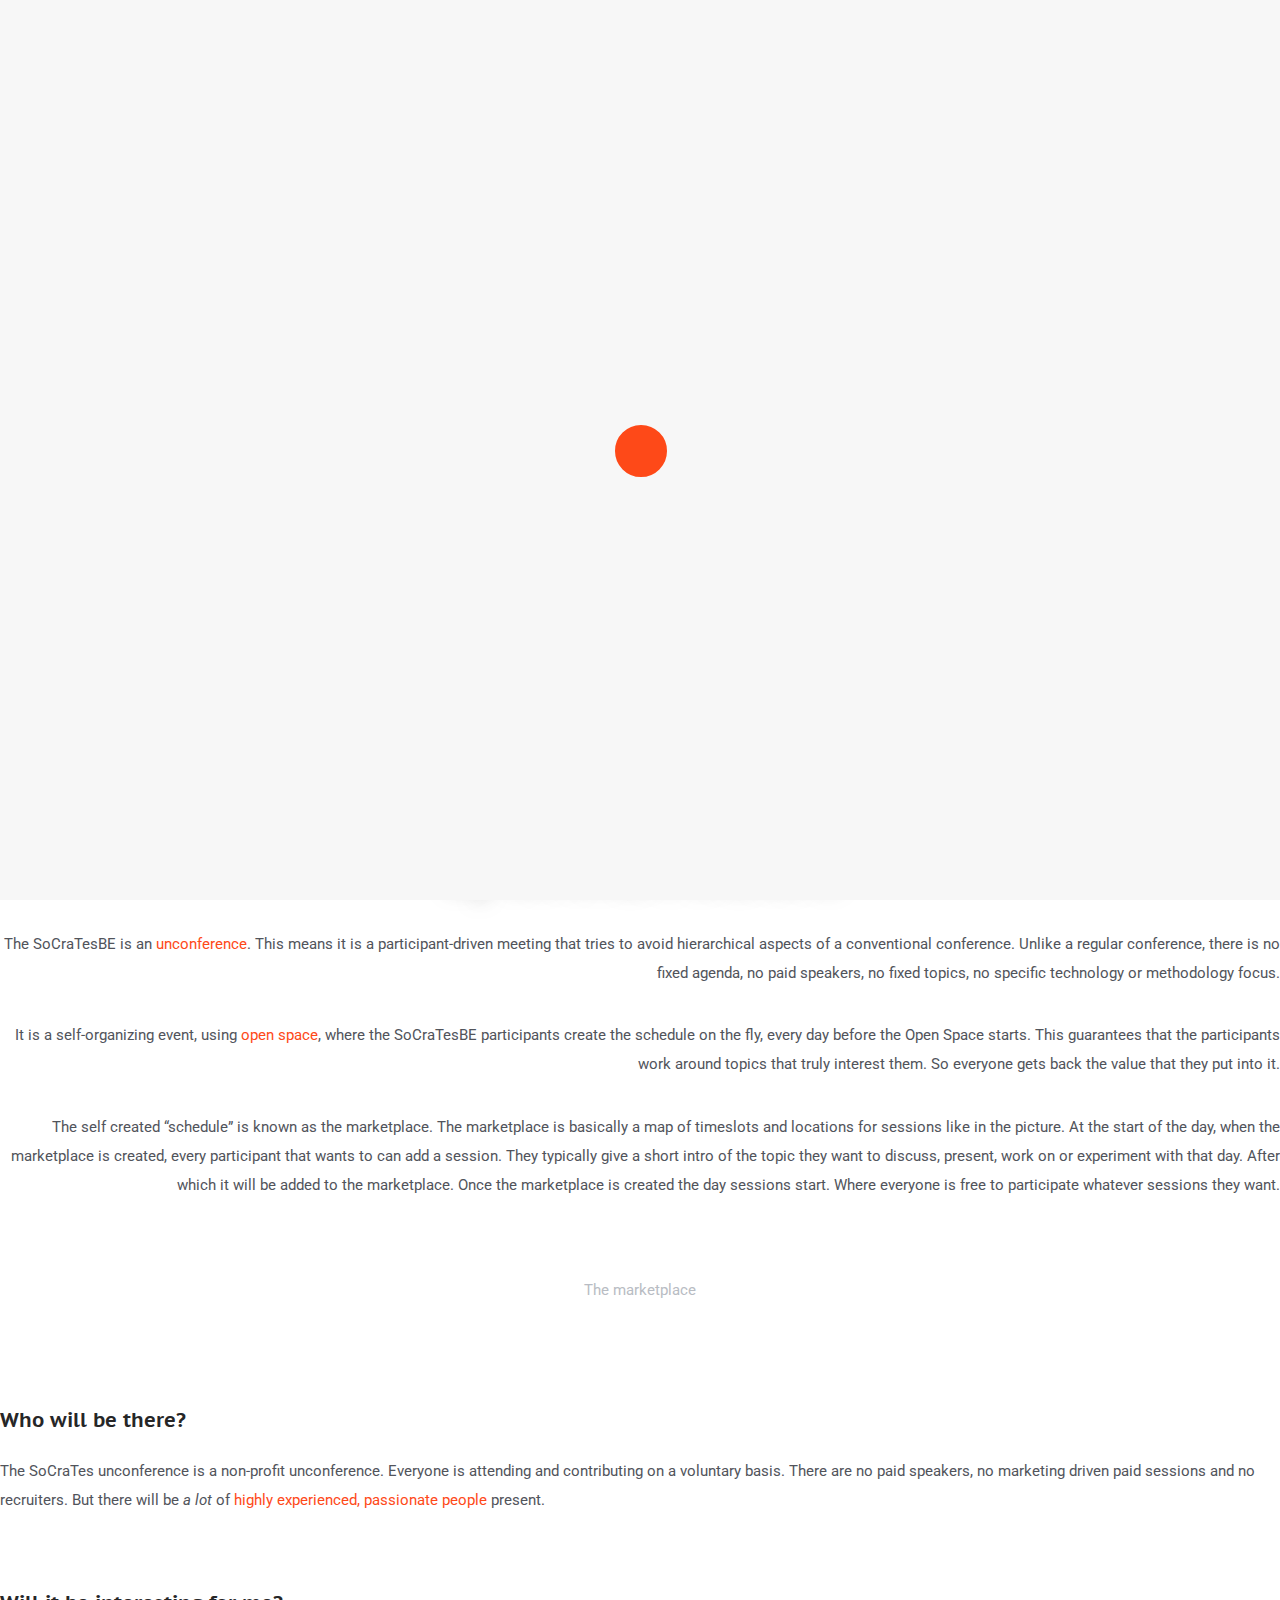
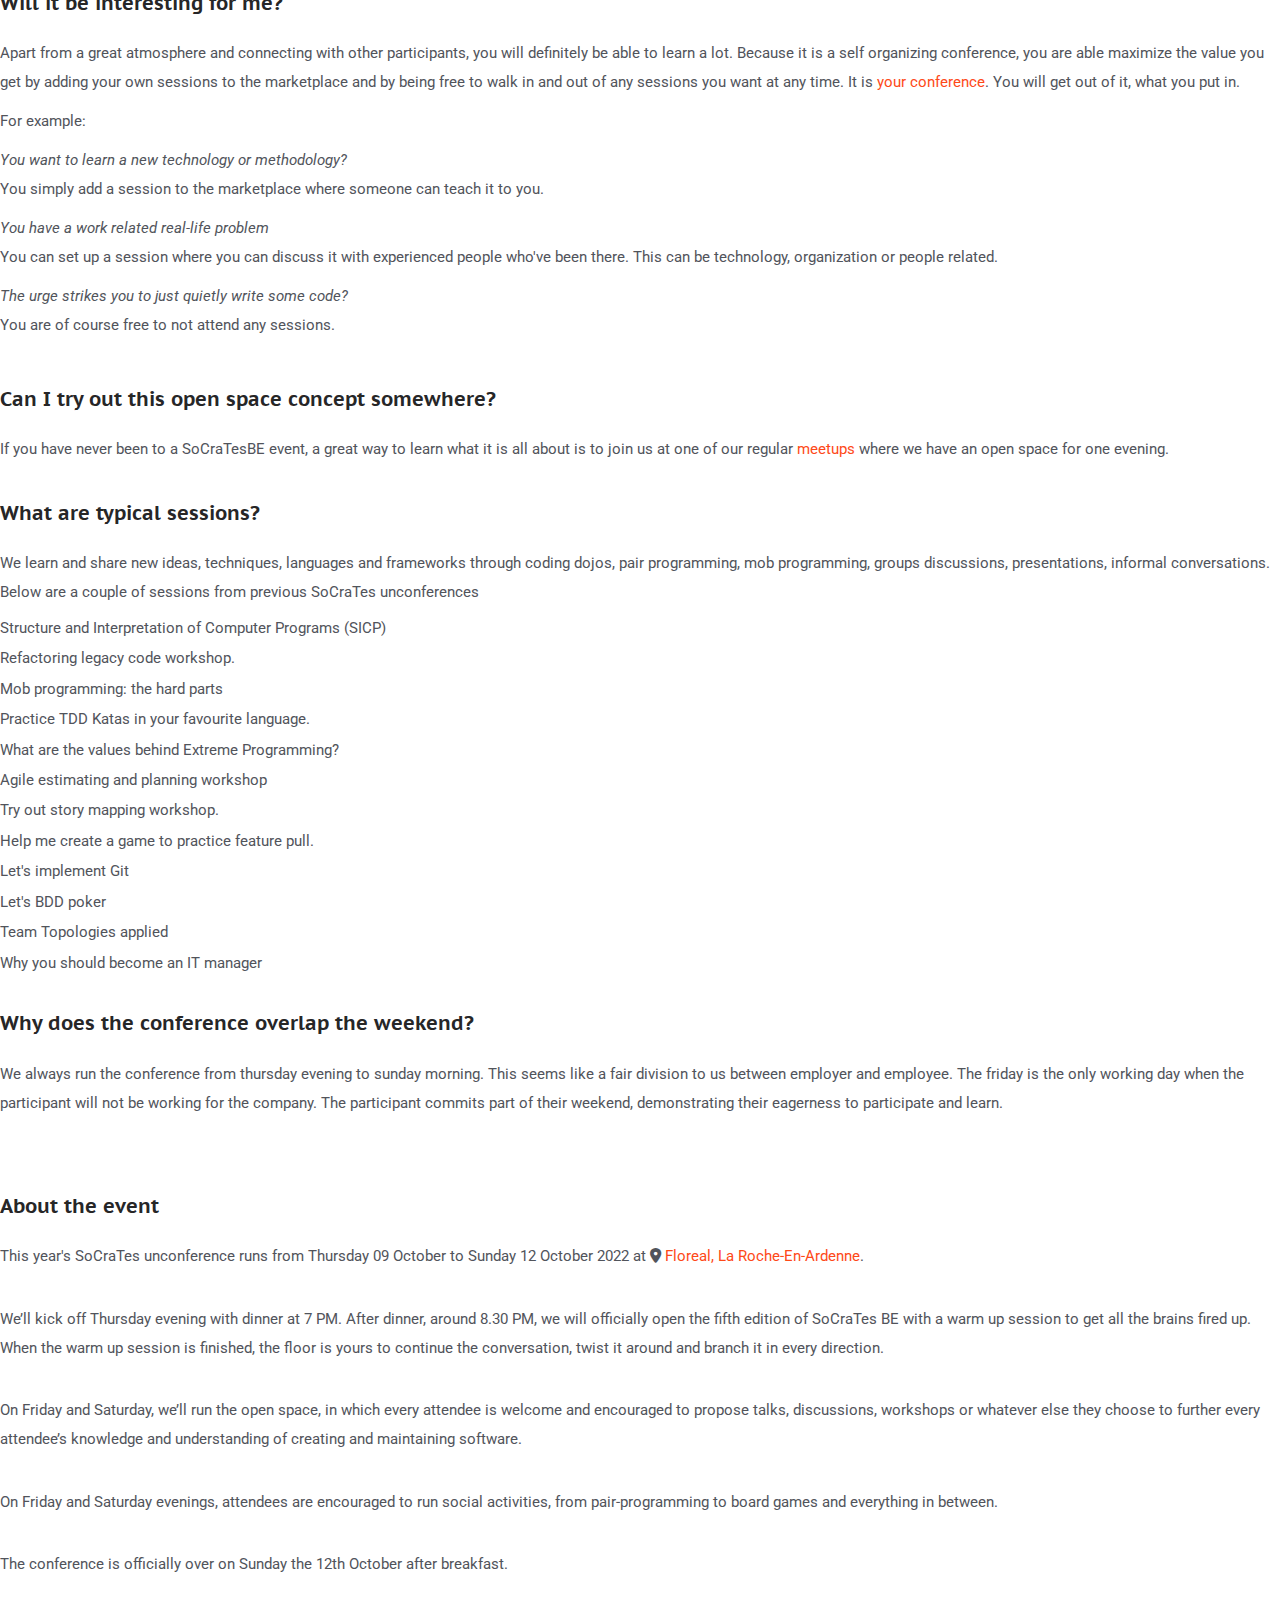
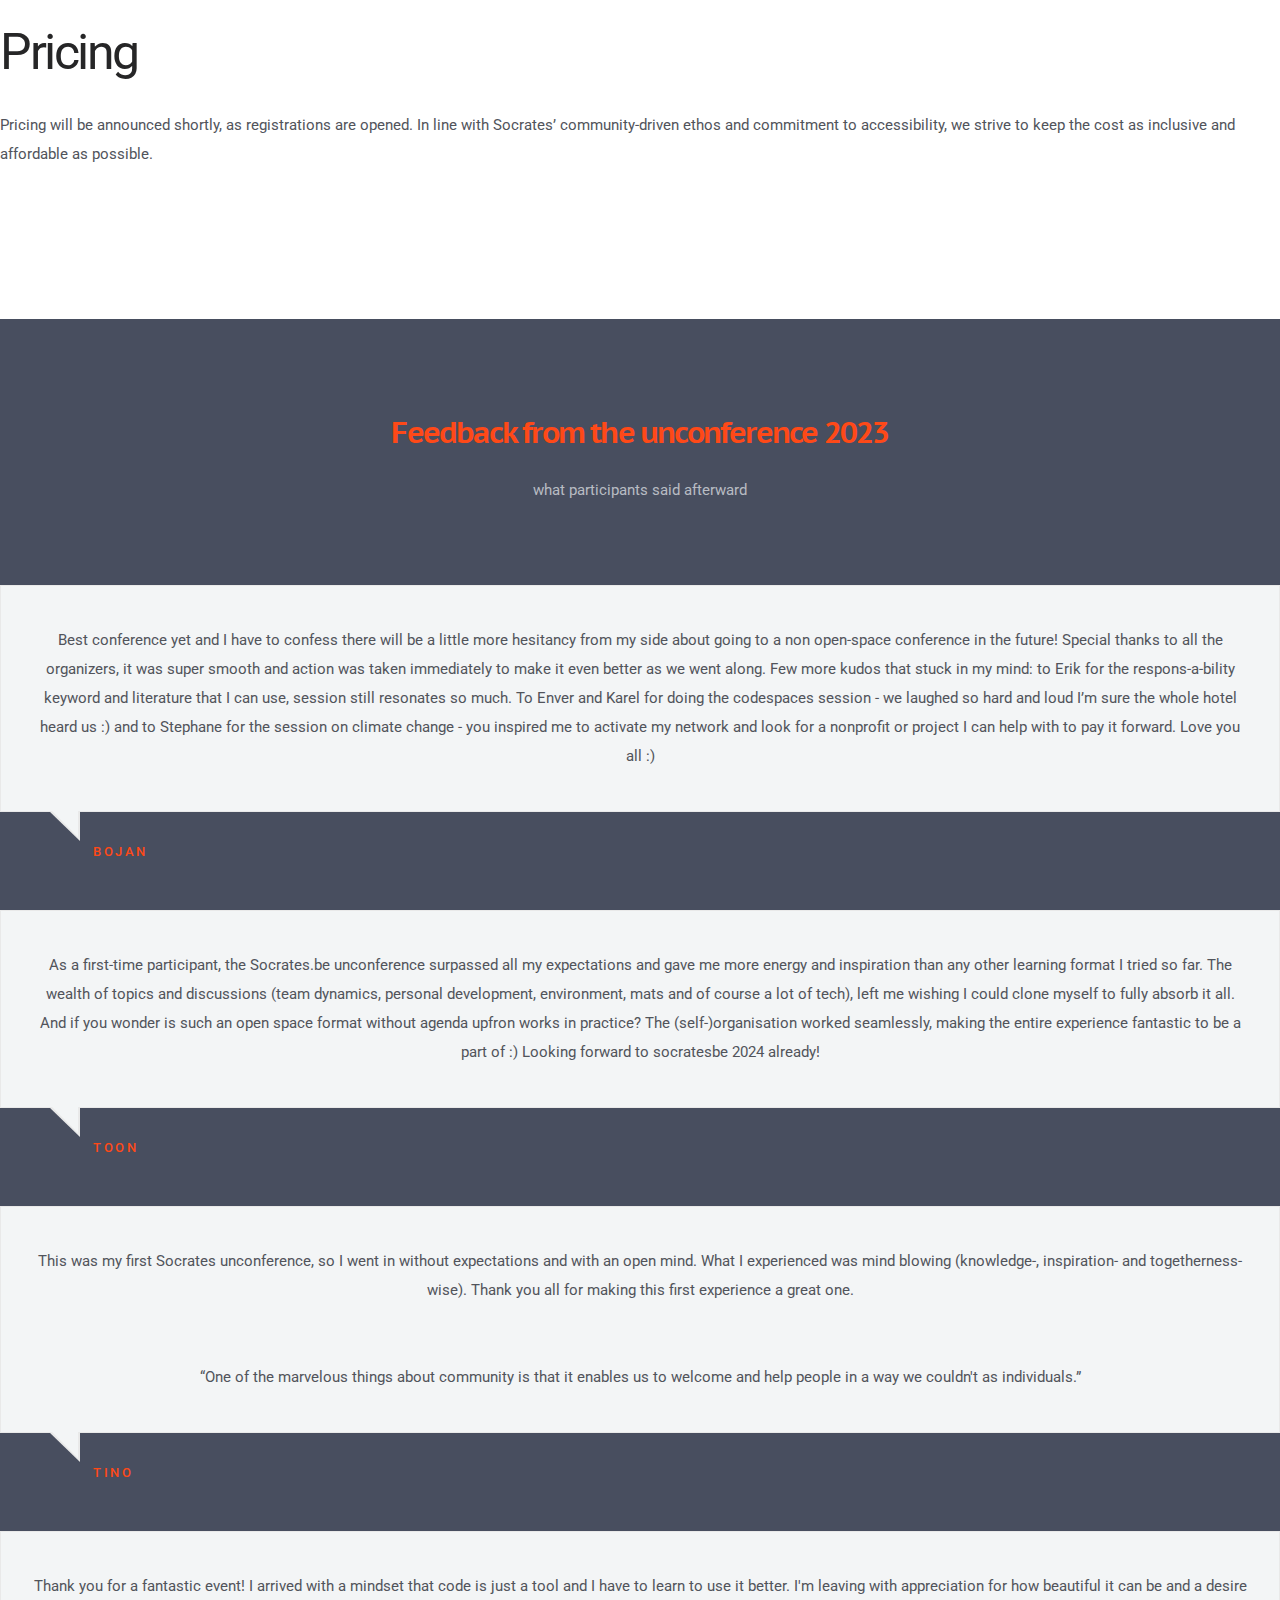
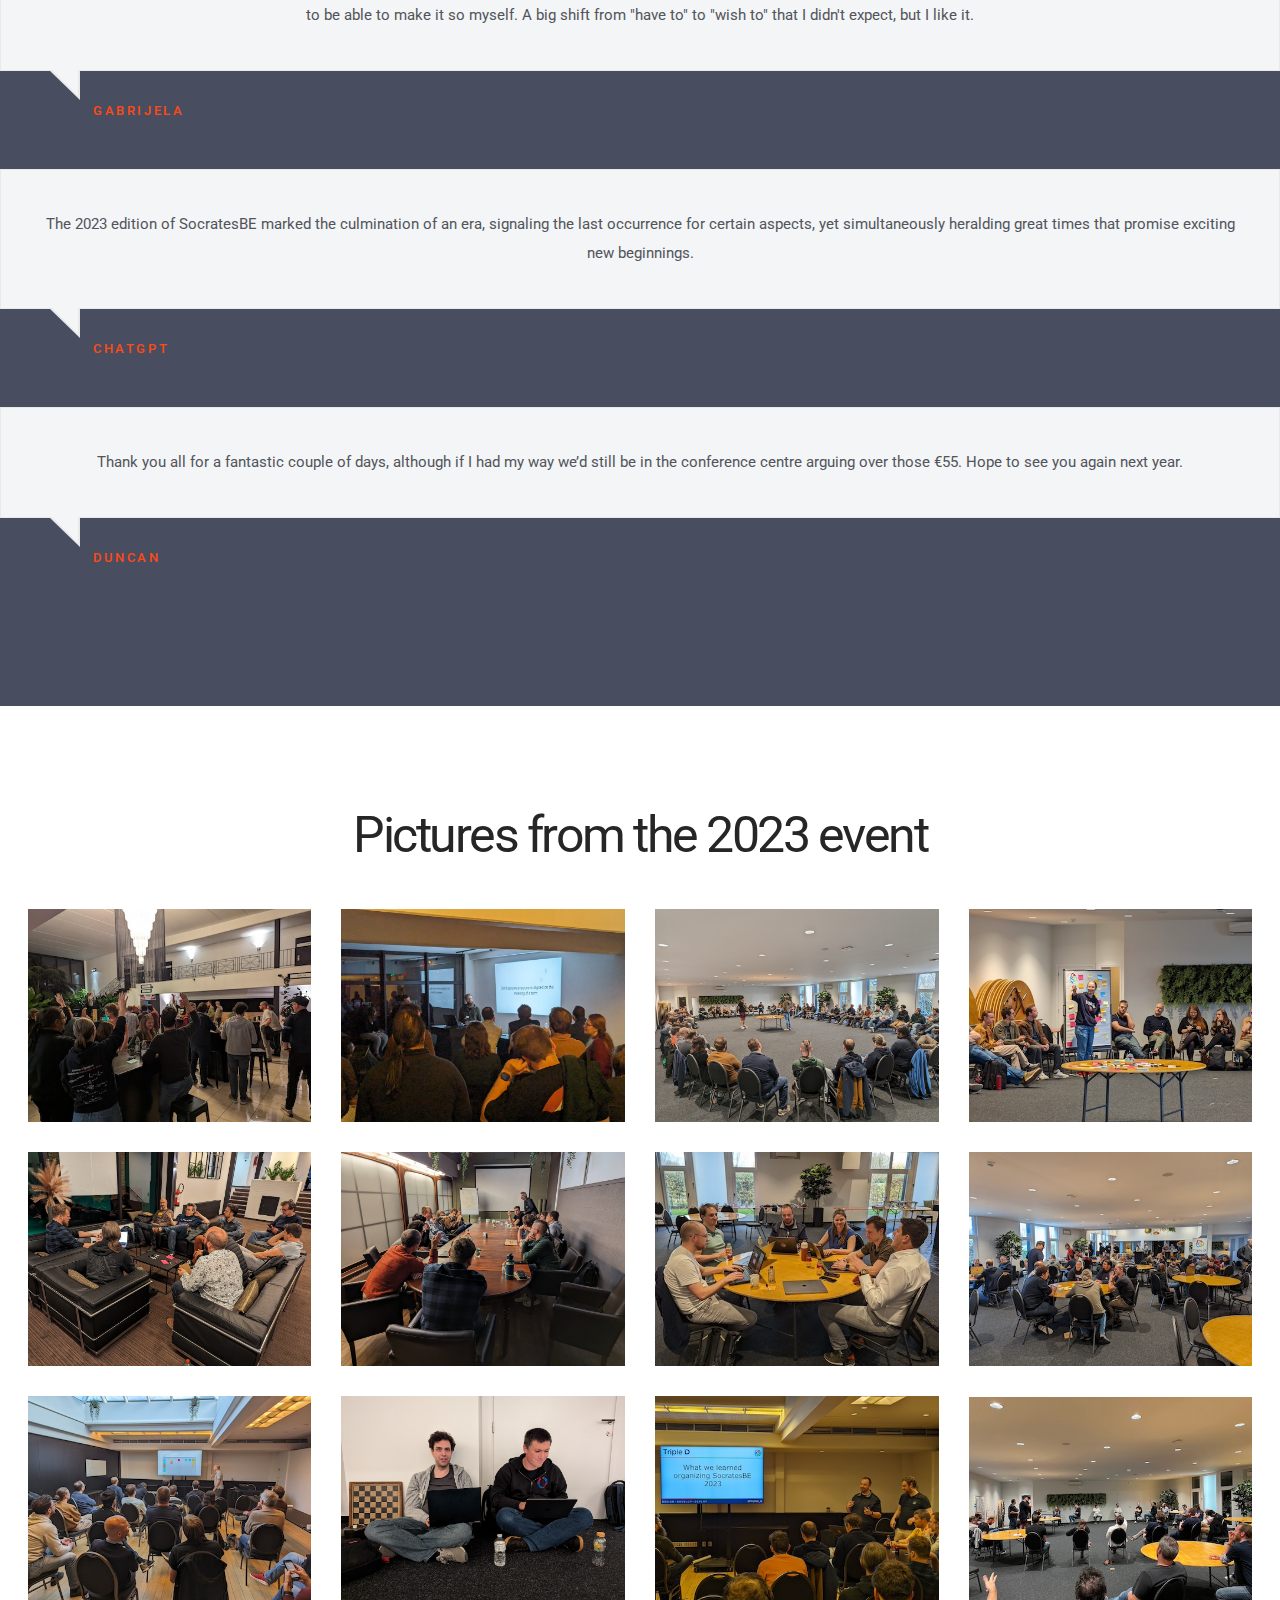
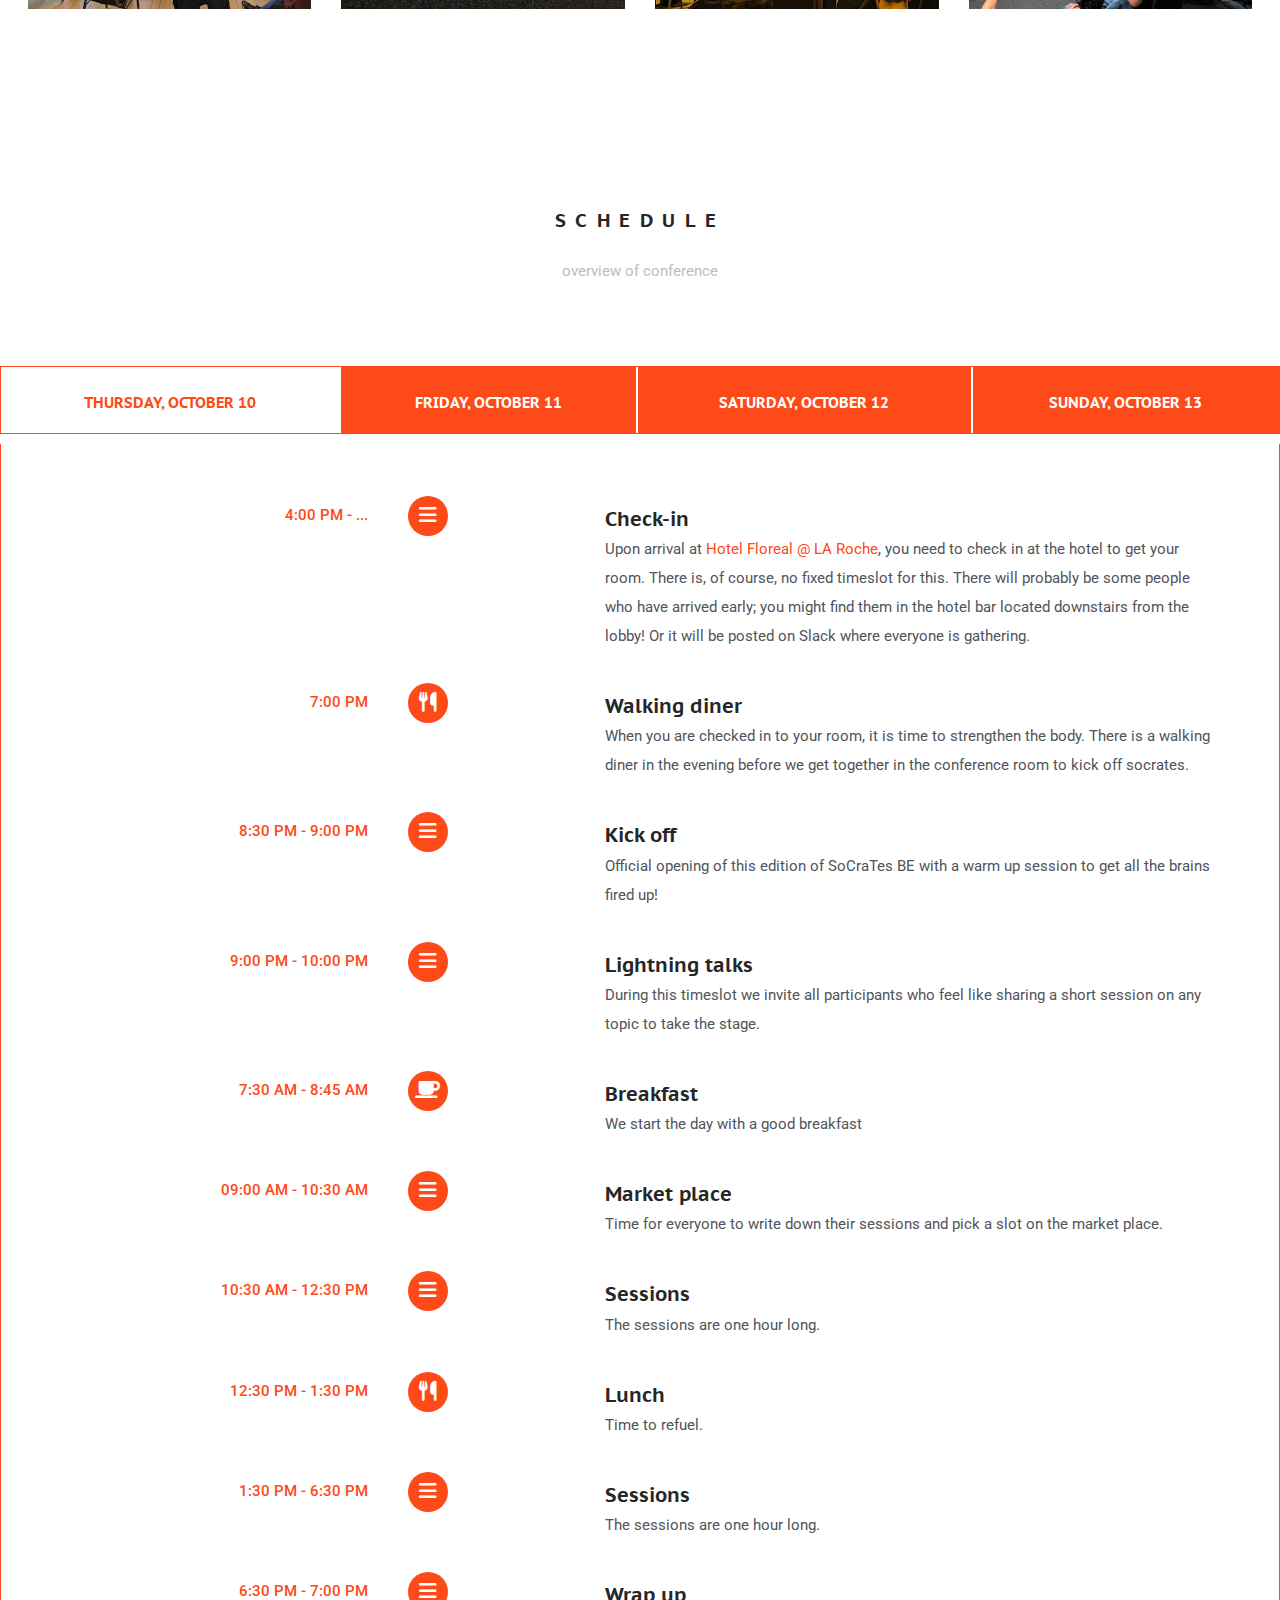
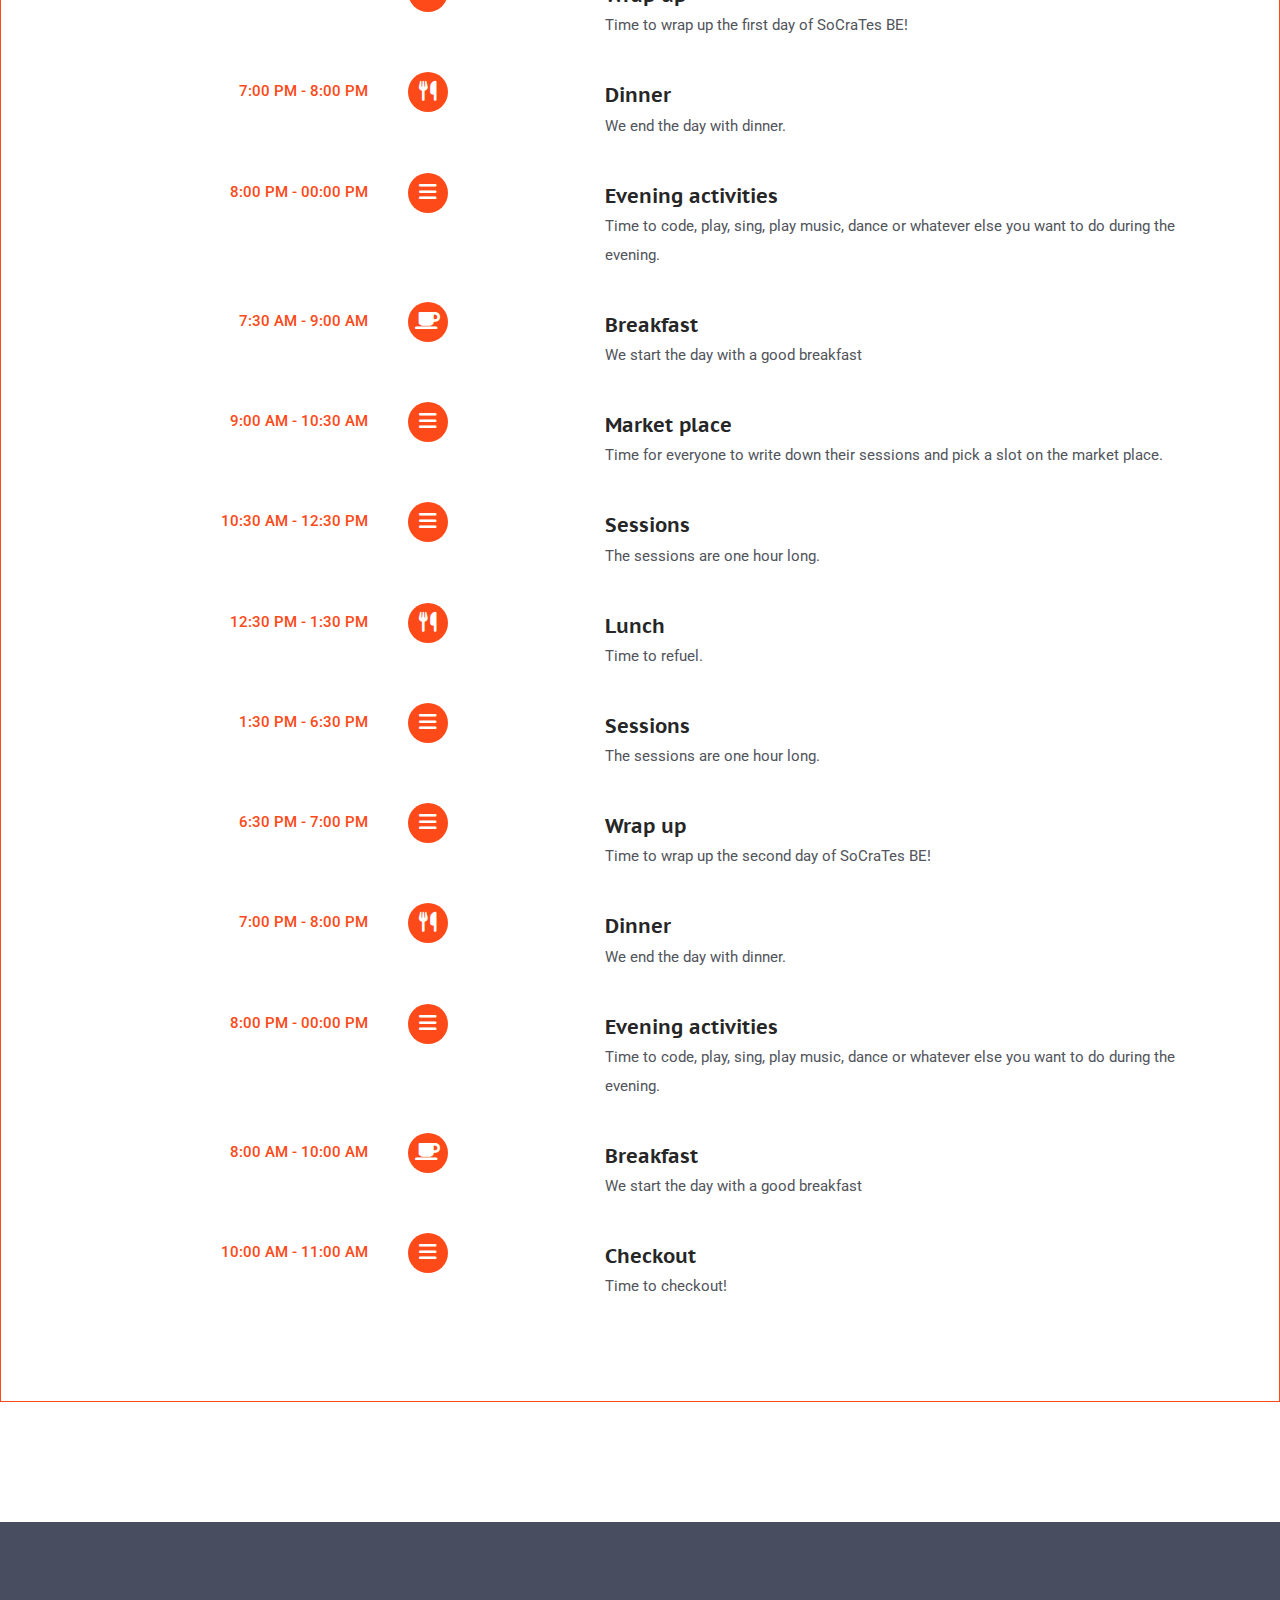
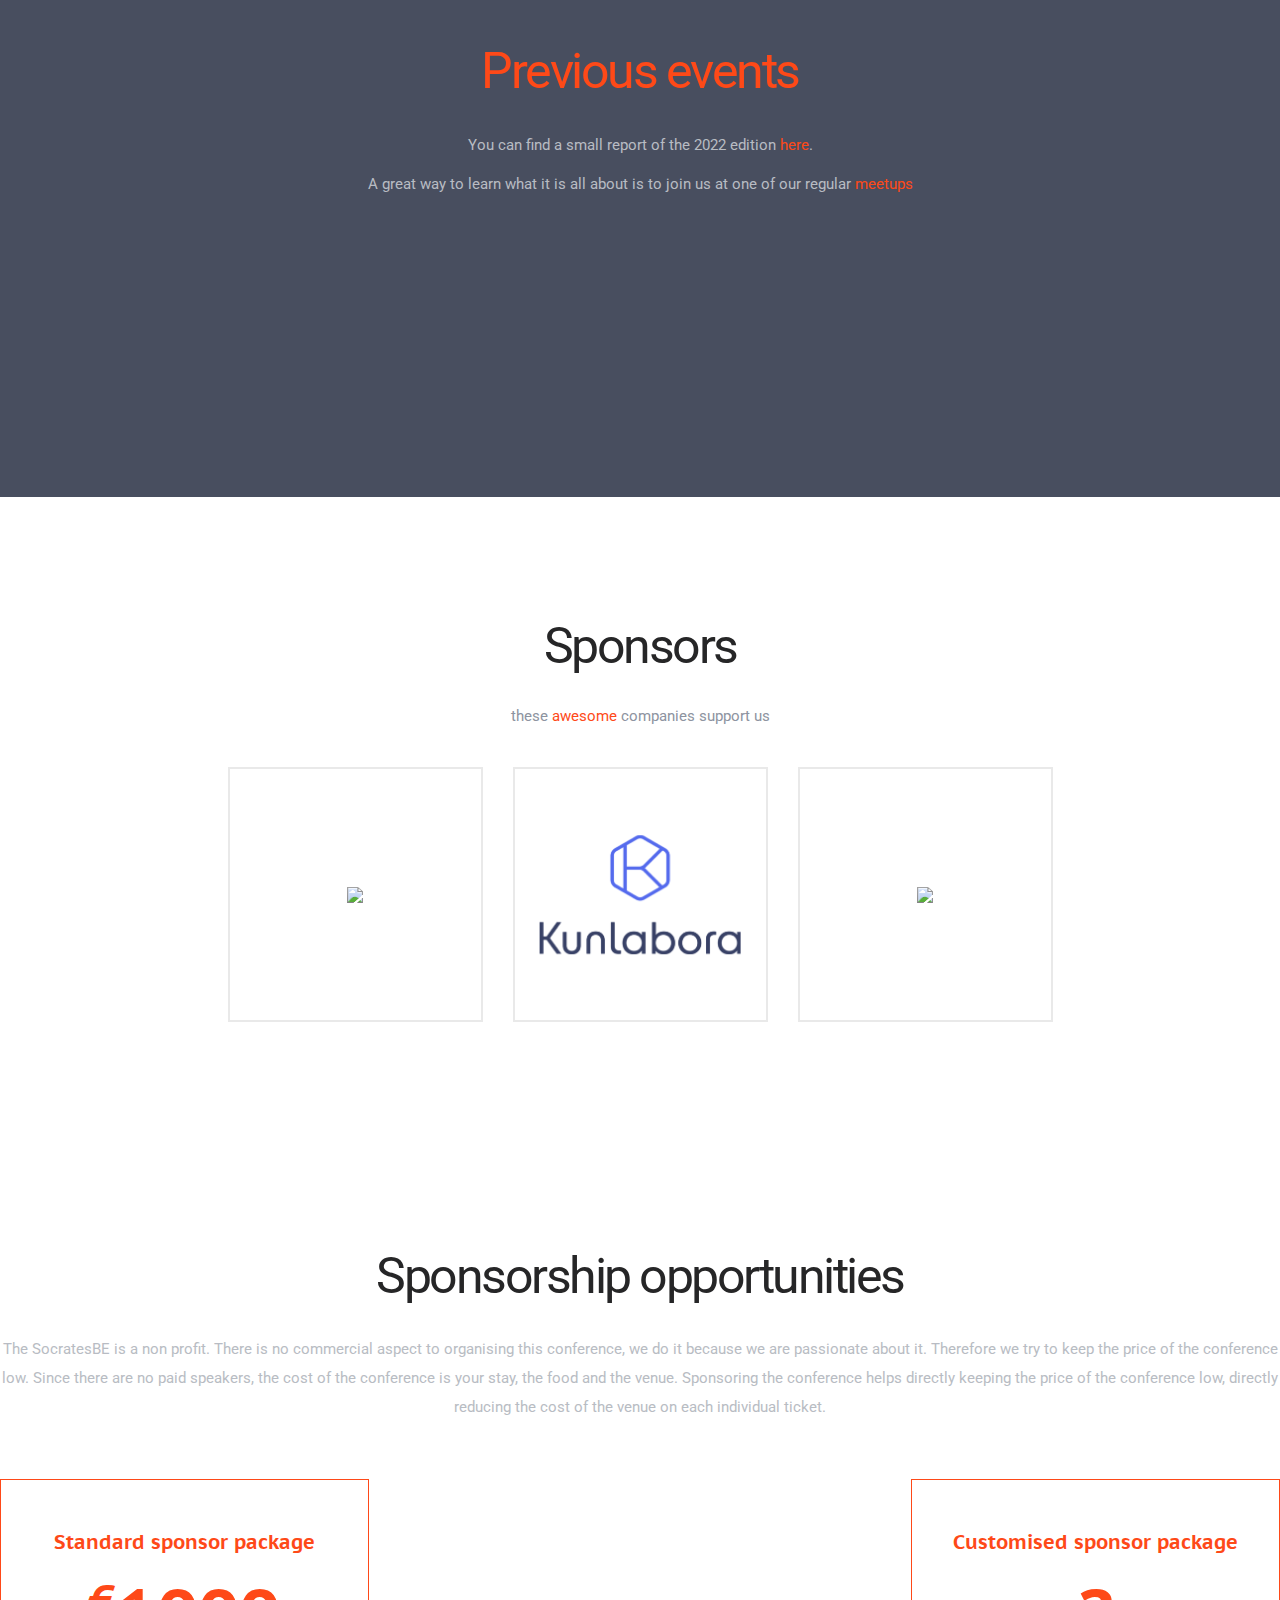
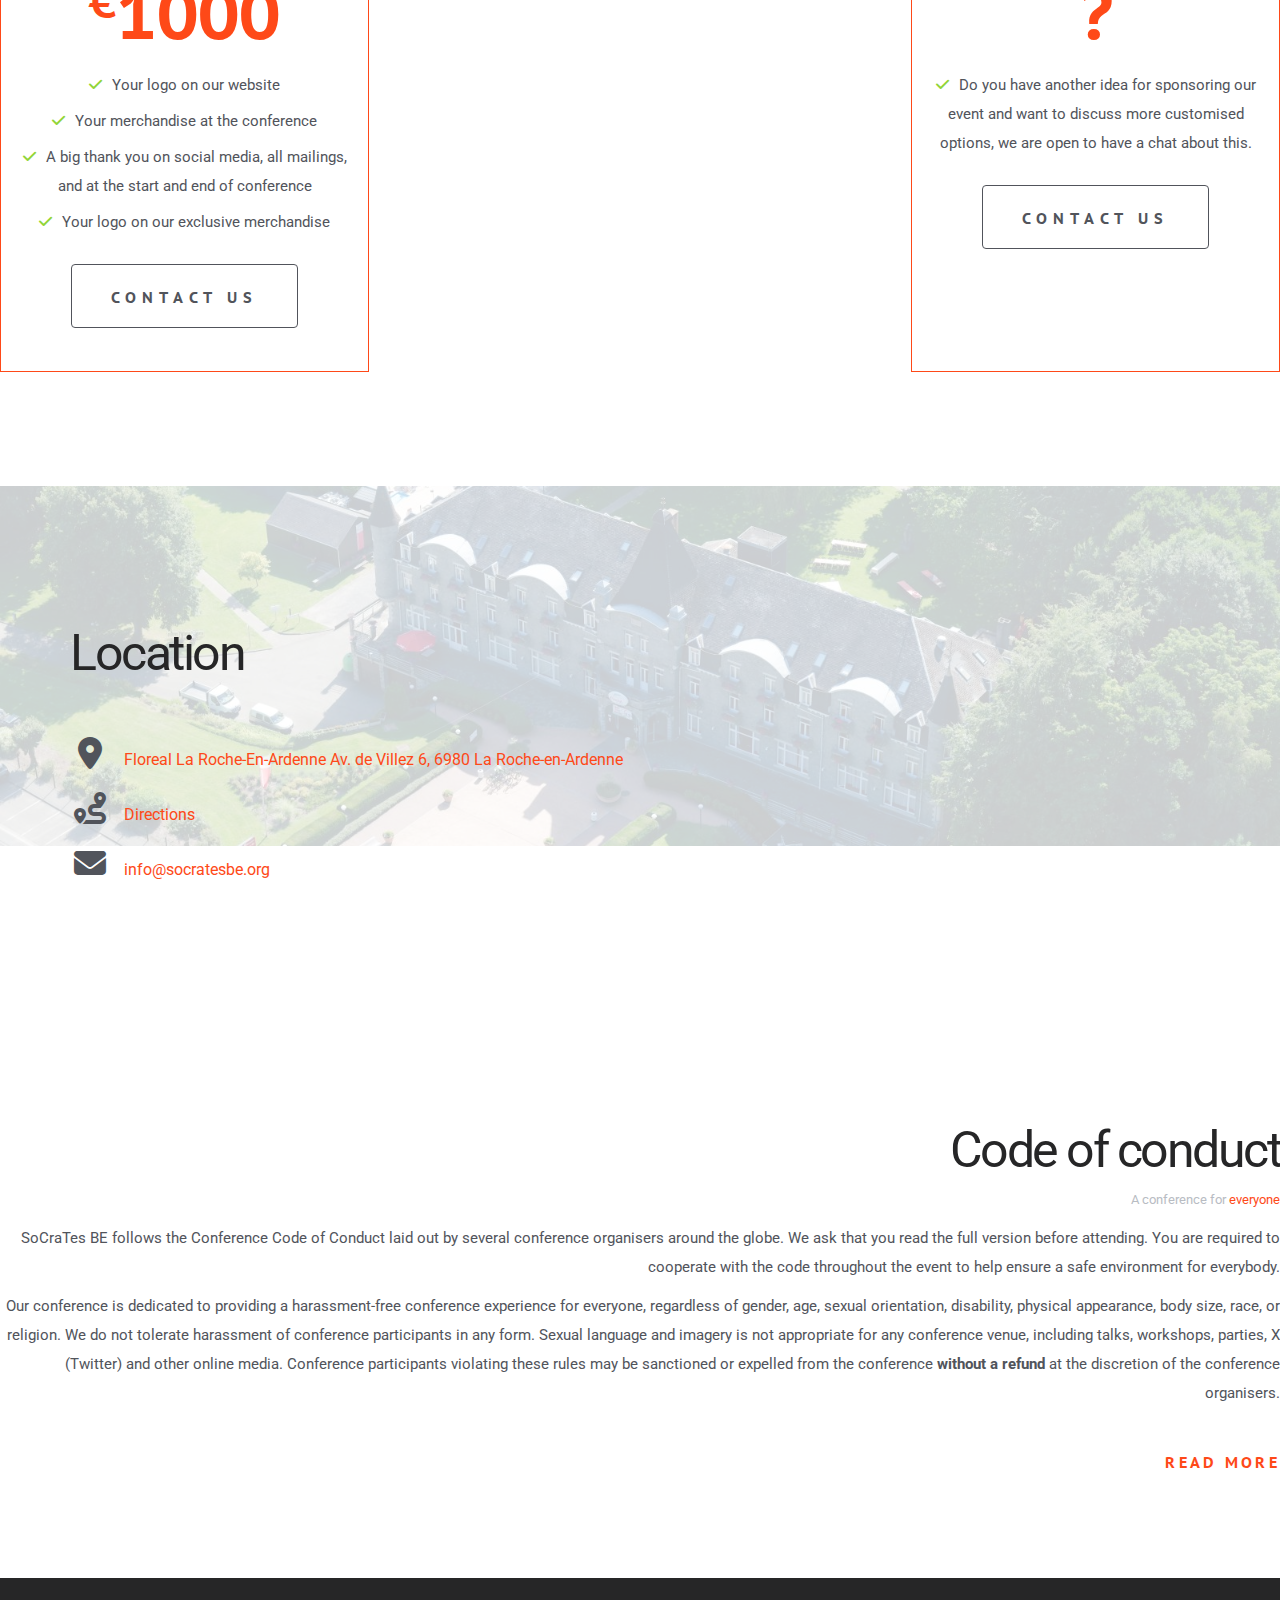
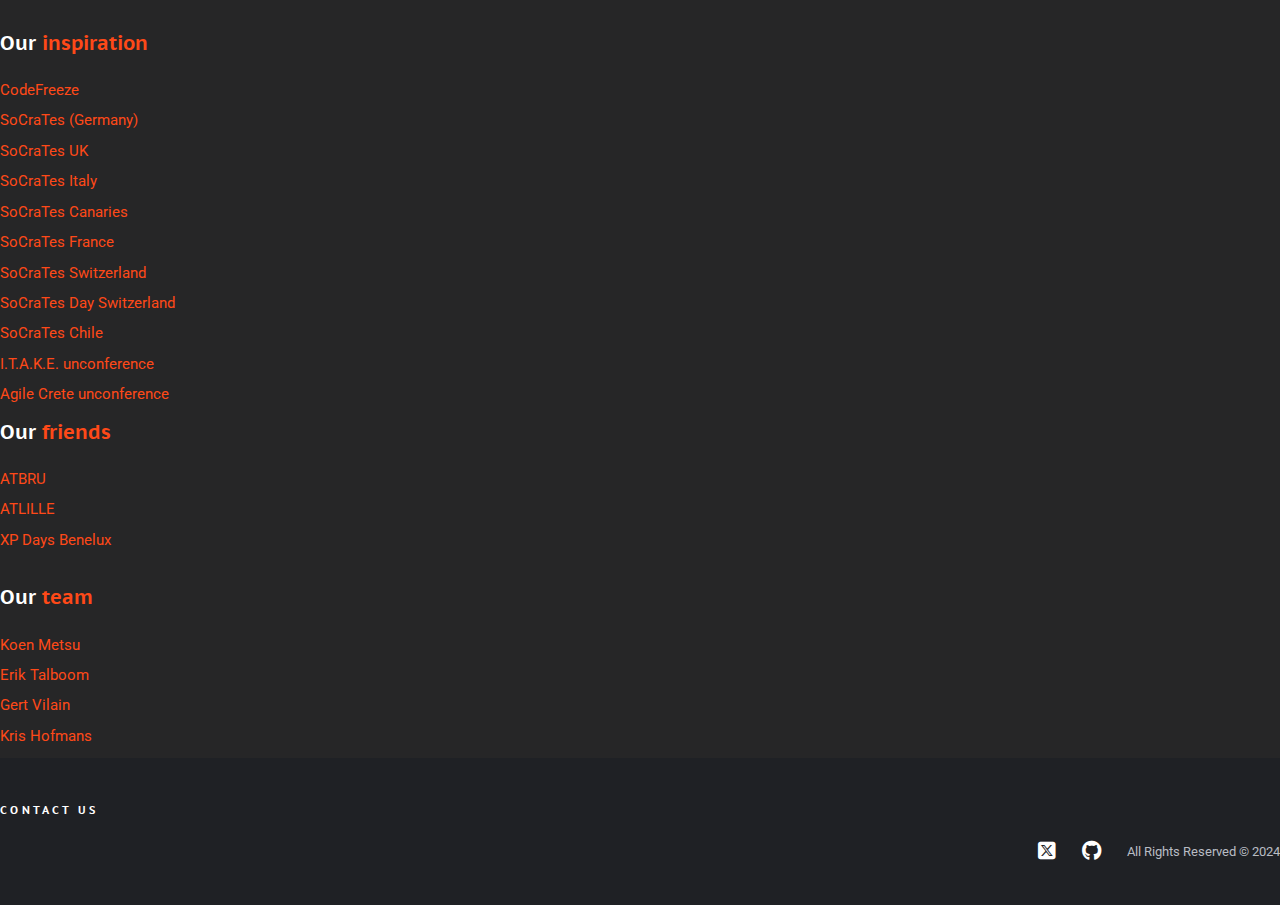
==== index.html @ 947cc6a4 "Fix HTML errors" ====
<!doctype html>
<html lang="en" xmlns="http://www.w3.org/1999/html" xmlns="http://www.w3.org/1999/html">
<head>
    <meta charset="utf-8">
    <!--[if IE]>
    <meta http-equiv="X-UA-Compatible" content="IE=edge"><![endif]-->
    <meta name="viewport" content="width=device-width, initial-scale=1.0, maximum-scale=1.0, user-scalable=0"/>
    <title>SoCraTes BE</title>

    <meta name="description" content="SoCraTes BE 2024, The unconference for software crafters, by software crafters">
    <meta name="keywords" content="unconference, open space, belgium, unconference Belgium, socrates, socratesbe">
    <meta name="author" content="SoCraTesBE">

    <link rel="shortcut icon" href="assets/img/favicon.ico">
    <link rel="apple-touch-icon" href="assets/img/apple-touch-icon.png">
    <link rel="apple-touch-icon" sizes="72x72" href="assets/img/apple-touch-icon-72x72.png">
    <link rel="apple-touch-icon" sizes="114x114" href="assets/img/apple-touch-icon-114x114.png">

    <link rel="stylesheet" type="text/css" href="assets/css/custom-animations.css"/>
    <link rel="stylesheet" type="text/css" href="assets/css/style.css"/>
    <link rel="stylesheet" type="text/css" href="assets/css/lib/brands.css"/>
    <link rel="stylesheet" type="text/css" href="assets/css/lib/solid.css"/>
    <link rel="stylesheet" type="text/css" href="assets/css/lib/fontawesome.css"/>

    <!--[if lt IE 9]>
    <script src="assets/js/html5shiv.js"></script>
    <script src="assets/js/respond.min.js"></script>
    <![endif]-->
</head>

<body>
<div class="preloader-mask">
    <div class="preloader"></div>
</div>

<section id="hero" class="hero-section bg1 bg-cover window-height light-text">
    <ul class="socials-nav">
        <li class="socials-nav-item"><a href="https://twitter.com/SoCraTes_BE" target="_blank" rel="noopener noreferrer"><i
                class="fa-brands fa-square-x-twitter"></i></a>
        </li>
        <li class="socials-nav-item"><a href="https://github.com/socratesbe/" target="_blank" rel="noopener noreferrer"><i class="fa-brands fa-github"></i></a>
        </li>
    </ul>
    <div class="hero-heading-top centered-block align-center">
        <h1 class="extra-heading">SoCraTes BE</h1>
        <h2 class="thin base-font">Unconference</h2>
        <h4 class="base-font"><i class="fa-solid fa-calendar" ></i>&nbsp;&nbsp;09 - 12 October 2025</h4>
        <h4 class="base-font location-in-header"><a href="#venue"><i class="fa-solid fa-location-dot"></i>&nbsp;&nbsp;Floreal La Roche-En-Ardenne</a></h4>
        <!--h3 class="book-tickets-now"><a href="https://forms.gle/jYSJCegTAsnHxjS1A" target="_blank"><strong
                class="highlight heading">Book your tickets NOW!</strong></a></h3-->
        <h3 class="book-tickets-now">Registrations will open soon!</h3>
        <h3 class="thin base-font">For software crafters</h3>
        <h3 class="thin base-font">By software crafters</h3>
    </div>
</section>

<header class="header header-black">
    <div class="header-wrapper">
        <div class="container">
            <div class="col-sm-2 col-xs-12 navigation-header">
                <a href="#about" class="logo">
                    <img src="assets/img/socratesbe.png" alt="VentCamp" width="119" height="17" class="retina-hide">
                    <img src="assets/img/socratesbe.png" alt="VentCamp" width="119" height="17" class="retina-show">
                </a>
                <button class="navbar-toggle collapsed" data-toggle="collapse" data-target="#navigation" aria-expanded="false" aria-controls="navigation">
                    <span class="icon-bar"></span>
                    <span class="icon-bar"></span>
                    <span class="icon-bar"></span>
                </button>
            </div>

            <div class="col-sm-10 col-xs-12 navigation-container">
                <div id="navigation" class="navbar-collapse collapse">
                    <ul class="navigation-list pull-left light-text">
                        <li class="navigation-item"><a href="#schedule" class="navigation-link">Schedule</a></li>
                        <li class="navigation-item"><a href="#gallery" class="navigation-link">Previous editions</a></li>
                        <li class="navigation-item"><a href="#sponsors" class="navigation-link">Sponsors</a></li>
                        <li class="navigation-item"><a href="#venue" class="navigation-link">Venue</a></li>
                        <li class="navigation-item"><a href="#coc" class="navigation-link">Code of conduct</a></li>
                    </ul>

                </div>
            </div>
        </div>
    </div>
</header>

<section id="about" class="section align-center">
    <div class="container">
        <span class="icon section-icon icon-multimedia-12"></span>
        <h3>Learn, share, practice</h3>
        <p class="text-alt">Join us to learn, practice and discuss Software Engineering together with like-minded <span
                class="highlight">passionate software crafters</span>.
        </p>
        <br/>
        <br/>

        <div class="tabs-wrapper tabs-horizontal">
            <ul class="nav nav-tabs">
                <li class="active"><a href="#horizontal_tab1" data-toggle="tab">
                    <h6 class="heading-alt"><span class="fa-solid fa-code"></span> General info</h6>
                </a></li>
                <li><a href="#horizontal_tab2" data-toggle="tab">
                    <h6 class="heading-alt"><span class="fa-solid fa-rocket"></span> Unconference</h6>
                </a></li>
                <li><a href="#horizontal_tab5" data-toggle="tab">
                    <h6 class="heading-alt"><span class="fa-solid fa-eur"></span> Pricing</h6>
                </a></li>
                <li><a href="#horizontal_tab3" data-toggle="tab">
                    <h6 class="heading-alt"><span class="fa-solid fa-question-circle"></span> Questions</h6>
                </a></li>
                <li><a href="#horizontal_tab4" data-toggle="tab">
                    <h6 class="heading-alt"><span class="fa-solid fa-external-link"></span> Overview</h6>
                </a></li>
            </ul>

            <div class="tab-content">
                <div id="horizontal_tab1" class="tab-pane fade active in">
                    <div class="col-sm-5 img-column">
                        <img src="assets/img/logo.png" alt="" class="img-responsive"/>
                    </div>

                    <div class="col-sm-7 align-left">
                        <p>The SoCraTes unconference is an event by and for passionate software crafters. It is an unconference where software crafters get
                           together in order to learn, teach and discuss the topics that interest them. While having a very good time!</p>
                        <br/>
                        <p>The goals of the unconference are to learn and share new ideas, techniques, programming languages and frameworks through coding
                           dojos, pair programming, mob programming, group discussions, workshops, presentations and so on. You’ll also get to learn what other
                           people are working on. All of this combined with as many interesting, informal conversations as possible.</p>
                        <br/>
                        <p>This is not a 9 to 5 conference. The learning, connecting and socializing only stops when you want it to stop. During breakfast,
                           lunch and dinner you can freely mingle with all the participants and continue those interesting conversations. Well into the
                           night.</p>
                        <br/>
                        <p>So if you are passionate about software development this is definitely the unconference for you. Talk and socialize freely with many
                           different passionate people who are willing to learn and share their knowledge and experience. </p>
                        <br/>
                    </div>

                </div>

                <div id="horizontal_tab2" class="tab-pane fade">
                    <div class="col-sm-7 align-right">
                        <p>The SoCraTesBE is an <a href="https://en.wikipedia.org/wiki/Unconference">unconference</a>. This means it is a participant-driven
                           meeting that tries to avoid hierarchical aspects of a conventional conference. Unlike a regular conference, there is no fixed
                           agenda, no paid speakers, no fixed topics, no specific technology or methodology focus.</p>
                        <br/>
                        <p>It is a self-organizing event, using <a href="https://en.wikipedia.org/wiki/Open_Space_Technology">open space</a>, where the
                           SoCraTesBE participants create the schedule on the fly, every day before the Open Space starts. This guarantees that the
                           participants work around topics that truly interest them. So everyone gets back the value that they put into it.</p>
                        <br/>
                        <p>The self created “schedule” is known as the marketplace. The marketplace is basically a map of timeslots and locations for sessions
                           like in the picture. At the start of the day, when the marketplace is created, every participant that wants to can add a session.
                           They typically give a short intro of the topic they want to discuss, present, work on or experiment with that day. After which it
                           will be added to the marketplace. Once the marketplace is created the day sessions start. Where everyone is free to participate
                           whatever sessions they want.
                        </p>
                        <br/>
                    </div>

                    <div class="col-sm-5 img-column">
                        <img src="assets/img/gallery/socrates-2015-2-thumb.jpg" alt="" class="img-responsive"/>
                        <p class="text-alt" style="margin-bottom: 80px;">The marketplace</p>
                    </div>
                </div>

                <div id="horizontal_tab3" class="tab-pane fade">
                    <div class="col-sm-7 align-left">
                        <h6>Who will be there?</h6>
                        <p>The SoCraTes unconference is a non-profit unconference. Everyone is attending and contributing on a voluntary basis. There are no
                           paid speakers, no marketing driven paid sessions and no recruiters. But there will be <i>a lot</i> of <span class="highlight">highly experienced,
                                passionate people</span> present.
                        </p>
                    </div>

                    <div class="col-sm-8 img-column">
                        <img src="assets/img/general_info_3.jpg" alt="" class="img-responsive"/>
                    </div>

                    <div class="col-sm-7 align-left">
                        <h6>Will it be interesting for me?</h6>
                        <p>Apart from a great atmosphere and connecting with other participants, you will definitely be able to learn a lot. Because it is a
                           self organizing conference, you are able maximize the value you get by adding your own sessions to the marketplace and by being free
                           to walk in and out of any sessions you want at any time. It is <span class="highlight">your conference</span>. You will get out of
                           it, what you put in.</p>
                        <p>For example:</p>
                        <p><i>You want to learn a new technology or methodology?</i>
                            <br/>
                            You simply add a session to the marketplace where someone can teach it
                            to you.
                        </p>
                        <p><i>You have a work related real-life problem</i><br/>
                            You can set up a session where you can discuss it with experienced people who've been there. This can be technology,
                            organization or people related.
                        </p>
                        <p><i>The urge strikes you to just quietly write some code?</i> <br/> You are of course free to not attend any sessions.</p>
                        <br/>
                        </p>
                    </div>

                    <div class="col-sm-7 align-left">
                        <h6>Can I try out this open space concept somewhere?</h6>
                        <p>If you have never been to a SoCraTesBE event, a great way to learn what it is all about is to join us at one of our regular <a
                                href="https://www.meetup.com/socratesbe/">meetups</a> where we have an open space for one evening.</p>
                        <br/>

                    </div>

                    <div class="col-sm-7 align-left">
                        <h6>What are typical sessions?</h6>
                        <p>We learn and share new ideas, techniques, languages and frameworks through coding dojos, pair programming, mob programming,
                           groups discussions, presentations, informal conversations. Below are a couple of sessions from previous SoCraTes
                           unconferences </p>

                        <ul style="list-style-type: circle">
                            <li>Structure and Interpretation of Computer Programs (SICP)</li>
                            <li>Refactoring legacy code workshop.</li>
                            <li>Mob programming: the hard parts</li>
                            <li>Practice TDD Katas in your favourite language.</li>
                            <li>What are the values behind Extreme Programming?</li>
                            <li>Agile estimating and planning workshop</li>
                            <li>Try out story mapping workshop.</li>
                            <li>Help me create a game to practice feature pull.</li>
                            <li>Let's implement Git</li>
                            <li>Let's BDD poker</li>
                            <li>Team Topologies applied</li>
                            <li>Why you should become an IT manager</li>
                        </ul>
                        <br/>
                    </div>

                    <div class="col-sm-7 align-left">
                        <h6>Why does the conference overlap the weekend?</h6>
                        <p>We always run the conference from thursday evening to sunday morning. This seems like a fair division to us between employer and
                           employee. The friday is the only working day when the participant will not be working for the company. The participant commits
                           part of their weekend, demonstrating their eagerness to participate and learn.</p>
                    </div>
                </div>

                <div id="horizontal_tab4" class="tab-pane fade">
                    <div class="col-sm-5 img-column">
                        <img src="assets/img/general_info_2.jpg" alt="" class="img-responsive"/>
                    </div>
                    <div class="col-sm-7 align-left">
                        <h6>About the event</h6>
                        <p>This year's SoCraTes unconference runs from Thursday 09 October to Sunday 12 October 2022 at  <i class="fa-solid fa-location-dot"></i><a href="https://www.florealgroup.be/nl/vakantiepark/floreal-la-roche-en-ardenne" target="_blank"> Floreal, La Roche-En-Ardenne</a>.</p>
                        <br/>
                        <p>We’ll kick off Thursday evening with dinner at 7 PM. After dinner, around 8.30 PM, we will officially open the fifth edition of
                           SoCraTes BE with a warm up session to get all the brains fired up. When the warm up session is finished, the floor is yours to
                           continue the conversation, twist it around and branch it in every direction.
                        </p>
                        <br/>
                        <p>On Friday and Saturday, we’ll run the open space, in which every attendee is welcome and encouraged to propose talks, discussions,
                           workshops or whatever else they choose to further every attendee’s knowledge and understanding of creating and maintaining
                           software.</p><br/>
                        <p>On Friday and Saturday evenings, attendees are encouraged to run social activities, from pair-programming to board games and
                           everything in between.</p><br/>
                        <p>The conference is officially over on Sunday the 12th October after breakfast.</p>
                        <br/>
                    </div>
                </div>

                <div id="horizontal_tab5" class="tab-pane fade">
                    <div class="col-sm-12 align-left">
                        <h3>Pricing</h3>
                        <p>
                            Pricing will be announced shortly, as registrations are opened.
                            In line with Socrates’ community-driven ethos and commitment to accessibility, we strive to keep the cost as inclusive and affordable as possible.
                        </p>
                    </div>
                    <!--
                    <div class="col-sm-12 align-left">
                        <h3>Pricing</h3>
                        <p>The price for attending the unconference 2024 is</p>
                        <ul style="list-style-type: circle; margin-left: 40px;   padding-left: 40px;">
                            <li><b>470 euro VAT incl for Single room</b></li>
                        </ul>
                        <p>This includes the stay in the hotel for three days, all the meals and the use of all the facilities</p>
                        <p>The drinks you purchase at the bar in the evening are not included</p>
                        <p>The ticket has to be paid in full for a complete registration.</p>
                        <br/>
                        <h3>Cancellation Policy</h3>
                        <h6 class="heading-alt">Cancellation</h6>
                        <p>Cancellation can be performed by us if we are informed by the last day of the month in which your registration was performed.
                           We will not send your registration to the hotel in this case. After it has been sent to the hotel we cannot guarantee anything, and you will have to deal with the hotel directly.
                        </p>
                        <br/>
                        <h3>Privacy Policy</h3>
                        <h6 class="heading-alt">Privacy</h6>
                        <p>
                            Transfer of invoicing & hotel stay related data
                            As the hotel will provide the invoices directly, we will supply them with the necessary data for invoicing.

                            The hotel will also take care of the food, so we will provide them with the nutritional information from the registration form.

                            This means, all data that will enter there will be shared, by accepting the policy you agree with this.
                        </p>
                        <br/>
                        <h6 class="heading-alt">Ticket Transfer Option</h6>
                        <p>
                            In the event that you can no longer attend the conference after the cancellation deadline has passed, we offer assistance in finding
                            a willing party to take over your ticket (reach out to the community). Please contact us as soon as possible to discuss this option.
                            If no party is found, we will not be able to refund.
                        </p>
                        <br/>
                        <h6 class="heading-alt">Force Majeure Events</h6>
                        <p>
                            In case of circumstances beyond our control, such as the hotel going bankrupt or a COVID-like event affecting the conference, our
                            cancellation policy may be subject to change. Under such circumstances, refunds will be determined on a case-by-case basis,
                            depending on the severity and impact of the situation. While we will do our best to accommodate attendees' needs, we cannot
                            guarantee a full refund in these exceptional cases.
                            Please note that all refund requests and inquiries related to ticket transfers should be directed to <a
                                href="mailto:info@socratesbe.org">SoCraTesBe</a>. Our team will respond promptly and assist you with the necessary steps.
                        </p>
                        <br/>
                        <h3>Book tickets</h3>
                        <h6 class="heading-alt">Join SoCraTes 2024!</h6>
                        <p>
                            Reserve your tickets today via <a href="https://forms.gle/jYSJCegTAsnHxjS1A" target="_blank">this Google Form</a>!
                        </p>
                    </div>
                    -->
                </div>
            </div>
        </div>
    </div>
</section>

<section id="feedback23" class="section bg-cover overlay bg4 align-center">
    <div class="container">
        <h5 class="highlight heading">Feedback from the unconference 2023</h5>
        <p class="text-alt" style="margin-bottom: 80px;">what participants said afterward</p>

        <div class="row">
            <div class="col-sm-4">
                <div class="testimonial">
                    <article class="text-box">Best conference yet and I have to confess there will be a little more hesitancy from my side about going to a non
                                              open-space conference in the future! Special thanks to all the organizers, it was super smooth and action was taken immediately to make
                                              it even better as we went along. Few more kudos that stuck in my mind: to
                                              Erik for the respons-a-bility keyword and literature that I can use, session still resonates so much. To Enver and Karel for doing the
                                              codespaces session - we laughed so hard and loud I’m sure the whole hotel heard us :) and to
                                              Stephane for the session on climate change - you inspired me to activate my network and look for a nonprofit or project I can help with
                                              to pay it forward. Love you all :)
                    </article>
                    <div class="author-block">
                        <strong class="name">Bojan</strong>
                    </div>
                </div>
            </div>

            <div class="col-sm-4">
                <div class="testimonial">
                    <article class="text-box">As a first-time participant, the Socrates.be unconference surpassed all my expectations and gave me more energy
                                              and inspiration than any other learning format I tried so far.
                                              The wealth of topics and discussions (team dynamics, personal development, environment, mats and of course a lot of tech), left me
                                              wishing I could clone myself to fully absorb it all.
                                              And if you wonder is such an open space format without agenda upfron works in practice? The (self-)organisation worked seamlessly,
                                              making the entire experience fantastic to be a part of :)
                                              Looking forward to socratesbe 2024 already!
                    </article>
                    <div class="author-block">
                        <strong class="name">Toon</strong>
                    </div>
                </div>
            </div>

            <div class="col-sm-4">
                <div class="testimonial">
                    <article class="text-box">This was my first Socrates unconference, so I went in without expectations and with an open mind. What I
                                              experienced was mind blowing (knowledge-, inspiration- and togetherness-wise). Thank you all for making this first experience a great
                                              one.
                        <br/>
                        <br/>
                        <br/>
                                              “One of the marvelous things about community is that it enables us to welcome and help people in a way we couldn't as individuals.”
                    </article>
                    <div class="author-block">
                        <strong class="name">Tino</strong>
                    </div>
                </div>
            </div>

        </div>
        <div class="row">
            <div class="col-sm-4">
                <div class="testimonial">
                    <article class="text-box">Thank you for a fantastic event! I arrived with a mindset that code is just a tool and I have to learn to use it
                                              better. I'm leaving with appreciation for how beautiful it can be and a desire to be able to make it so myself. A big shift from "have
                                              to" to "wish to" that I didn't expect, but I like it.
                    </article>
                    <div class="author-block">
                        <strong class="name">Gabrijela</strong>
                    </div>
                </div>
            </div>

            <div class="col-sm-4">
                <div class="testimonial">
                    <article class="text-box">The 2023 edition of SocratesBE marked the culmination of an era, signaling the last occurrence for certain
                                              aspects, yet simultaneously heralding great times that promise exciting new beginnings.
                    </article>
                    <div class="author-block">
                        <strong class="name">ChatGPT</strong>
                    </div>
                </div>
            </div>

            <div class="col-sm-4">
                <div class="testimonial">
                    <article class="text-box">Thank you all for a fantastic couple of days, although if I had my way we’d still be in the conference centre
                                              arguing over those €55. Hope to see you again next year.
                    </article>
                    <div class="author-block">
                        <strong class="name">Duncan</strong>
                    </div>
                </div>
            </div>

        </div>
    </div>
</section>

<section id="gallery23" class="section align-center">
    <div class="container">
        <h3>Pictures from the 2023 event</h3>
        <div class="gallery masonry">

            <span class="masonry-item">
                    <a href="#" class="gallery-thumb-link" data-modal-link="gallery23-4">
                        <img src="assets/img/gallery/2023/socrates23-4-thumb.jpg" alt="">
                    </a>

                    <div class="modal-window" data-modal="gallery23-4">
                        <div class="modal-box medium animated" data-animation="zoomIn" data-duration="700">
                            <span class="close-btn icon icon-office-52"></span>

                            <h5 class="heading-alt">SoCraTes BE 2023 - warm up sessions</h5>
                            <br/>

                            <img src="assets/img/gallery/2023/socrates23-4.jpg" class="full-width-img" alt="gallery23-4">
                        </div>
                    </div>
            </span>
            <span class="masonry-item">
                    <a href="#" class="gallery-thumb-link" data-modal-link="gallery23-3">
                        <img src="assets/img/gallery/2023/socrates23-3-thumb.jpg" alt="">
                    </a>

                    <div class="modal-window" data-modal="gallery23-3">
                        <div class="modal-box medium animated" data-animation="zoomIn" data-duration="700">
                            <span class="close-btn icon icon-office-52"></span>

                            <h5 class="heading-alt">SoCraTes BE 2023 - lightning talks</h5>
                            <br/>

                            <img src="assets/img/gallery/2023/socrates23-3.jpg" class="full-width-img" alt="gallery23-3">
                        </div>
                    </div>
            </span>

            <span class="masonry-item">
                    <a href="#" class="gallery-thumb-link" data-modal-link="gallery23-5">
                        <img src="assets/img/gallery/2023/socrates23-5-thumb.jpg" alt="">
                    </a>

                    <div class="modal-window" data-modal="gallery23-5">
                        <div class="modal-box medium animated" data-animation="zoomIn" data-duration="700">
                            <span class="close-btn icon icon-office-52"></span>

                            <h5 class="heading-alt">SoCraTes BE 2023 - Start of the day</h5>
                            <br/>

                            <img src="assets/img/gallery/2023/socrates23-5.jpg" class="full-width-img" alt="gallery23-5">
                        </div>
                    </div>
            </span>
            <span class="masonry-item">
                    <a href="#" class="gallery-thumb-link" data-modal-link="gallery23-1">
                        <img src="assets/img/gallery/2023/socrates23-1-thumb.jpg" alt="">
                    </a>

                    <div class="modal-window" data-modal="gallery23-1">
                        <div class="modal-box medium animated" data-animation="zoomIn" data-duration="700">
                            <span class="close-btn icon icon-office-52"></span>

                            <h5 class="heading-alt">SoCraTes BE 2023 - Creating the marketplace</h5>
                            <br/>

                            <img src="assets/img/gallery/2023/socrates23-1.jpg" class="full-width-img" alt="gallery23-1">
                        </div>
                    </div>
            </span>


            <span class="masonry-item">
                    <a href="#" class="gallery-thumb-link" data-modal-link="gallery23-7">
                        <img src="assets/img/gallery/2023/socrates23-7-thumb.jpg" alt="">
                    </a>

                    <div class="modal-window" data-modal="gallery23-7">
                        <div class="modal-box medium animated" data-animation="zoomIn" data-duration="700">
                            <span class="close-btn icon icon-office-52"></span>

                            <h5 class="heading-alt">SoCraTes BE 2023 -  Good conversations everywhere</h5>
                            <br/>

                            <img src="assets/img/gallery/2023/socrates23-7.jpg" class="full-width-img" alt="gallery23-7">
                        </div>
                    </div>
            </span>
            <span class="masonry-item">
                    <a href="#" class="gallery-thumb-link" data-modal-link="gallery23-8">
                        <img src="assets/img/gallery/2023/socrates23-8-thumb.jpg" alt="">
                    </a>

                    <div class="modal-window" data-modal="gallery23-8">
                        <div class="modal-box medium animated" data-animation="zoomIn" data-duration="700">
                            <span class="close-btn icon icon-office-52"></span>

                            <h5 class="heading-alt">SoCraTes BE 2023 - Session in full swing</h5>
                            <br/>

                            <img src="assets/img/gallery/2023/socrates23-8.jpg" class="full-width-img" alt="gallery23-8">
                        </div>
                    </div>
            </span>
            <span class="masonry-item">
                    <a href="#" class="gallery-thumb-link" data-modal-link="gallery23-9">
                        <img src="assets/img/gallery/2023/socrates23-9-thumb.jpg" alt="">
                    </a>

                    <div class="modal-window" data-modal="gallery23-9">
                        <div class="modal-box medium animated" data-animation="zoomIn" data-duration="700">
                            <span class="close-btn icon icon-office-52"></span>

                            <h5 class="heading-alt">SoCraTes BE 2023 - Doing code kata's together</h5>
                            <br/>

                            <img src="assets/img/gallery/2023/socrates23-9.jpg" class="full-width-img" alt="gallery23-9">
                        </div>
                    </div>
            </span>


            <span class="masonry-item">
                    <a href="#" class="gallery-thumb-link" data-modal-link="gallery23-11">
                        <img src="assets/img/gallery/2023/socrates23-11-thumb.jpg" alt="">
                    </a>

                    <div class="modal-window" data-modal="gallery23-11">
                        <div class="modal-box medium animated" data-animation="zoomIn" data-duration="700">
                            <span class="close-btn icon icon-office-52"></span>

                            <h5 class="heading-alt">SoCraTes BE 2023 - Start second day</h5>
                            <br/>

                            <img src="assets/img/gallery/2023/socrates23-11.jpg" class="full-width-img" alt="gallery23-11">
                        </div>
                    </div>
            </span>
            <span class="masonry-item">
                    <a href="#" class="gallery-thumb-link" data-modal-link="gallery23-10">
                        <img src="assets/img/gallery/2023/socrates23-10-thumb.jpg" alt="">
                    </a>

                    <div class="modal-window" data-modal="gallery23-10">
                        <div class="modal-box medium animated" data-animation="zoomIn" data-duration="700">
                            <span class="close-btn icon icon-office-52"></span>

                            <h5 class="heading-alt">SoCraTes BE 2023 - Discussing flow</h5>
                            <br/>

                            <img src="assets/img/gallery/2023/socrates23-10.jpg" class="full-width-img" alt="gallery23-10">
                        </div>
                    </div>
            </span>
            <span class="masonry-item">
                    <a href="#" class="gallery-thumb-link" data-modal-link="gallery23-6">
                        <img src="assets/img/gallery/2023/socrates23-6-thumb.jpg" alt="">
                    </a>

                    <div class="modal-window" data-modal="gallery23-6">
                        <div class="modal-box medium animated" data-animation="zoomIn" data-duration="700">
                            <span class="close-btn icon icon-office-52"></span>

                            <h5 class="heading-alt">Last minute lightning talks preparation</h5>
                            <br/>

                            <img src="assets/img/gallery/2023/socrates23-6.jpg" class="full-width-img" alt="gallery23-6">
                        </div>
                    </div>
            </span>
            <span class="masonry-item">
                    <a href="#" class="gallery-thumb-link" data-modal-link="gallery23-12">
                        <img src="assets/img/gallery/2023/socrates23-12-thumb.jpg" alt="">
                    </a>

                    <div class="modal-window" data-modal="gallery23-12">
                        <div class="modal-box medium animated" data-animation="zoomIn" data-duration="700">
                            <span class="close-btn icon icon-office-52"></span>

                            <h5 class="heading-alt">Reflecting on lessons learned</h5>
                            <br/>

                            <img src="assets/img/gallery/2023/socrates23-12.jpg" class="full-width-img" alt="gallery23-12">
                        </div>
                    </div>
            </span>
            <span class="masonry-item">
                    <a href="#" class="gallery-thumb-link" data-modal-link="gallery23-2">
                        <img src="assets/img/gallery/2023/socrates23-2-thumb.jpg" alt="">
                    </a>

                    <div class="modal-window" data-modal="gallery23-2">
                        <div class="modal-box medium animated" data-animation="zoomIn" data-duration="700">
                            <span class="close-btn icon icon-office-52"></span>

                            <h5 class="heading-alt">SoCraTes BE 2023 - The 55 euro game</h5>
                            <br/>

                            <img src="assets/img/gallery/2023/socrates23-2.jpg" class="full-width-img" alt="gallery23-2">
                        </div>
                    </div>
            </span>
        </div>
    </div>
</section>

<section id="schedule" class="section align-center">
    <div class="container">
        <h5 class="heading-alt">Schedule</h5>
        <p class="text-alt" style="margin-bottom: 80px;">overview of conference</p>

        <div class="col-md-10 col-md-offset-1">

            <!-- Schedule start -->
            <div class="row schedule schedule-light">

                <!-- Navigation by day start -->
                <ul class="nav nav-schedule">
                    <li class="active"><a href="#schedule3_day1" data-toggle="tab">Thursday, October 10</a></li>
                    <li><a href="#schedule3_day2" data-toggle="tab">Friday, October 11</a></li>
                    <li><a href="#schedule3_day3" data-toggle="tab">Saturday, October 12</a></li>
                    <li><a href="#schedule3_day4" data-toggle="tab">Sunday, October 13</a></li>
                </ul>
                <!-- Navigation by day end -->

                <!-- First level content start -->
                <div class="tab-content">

                    <!-- Day 1 content start -->
                    <div id="schedule3_day1" class="tab-pane fade active in">

                        <!-- Accordion start -->
                        <div class="panel-group" id="schedule3_day1_timeline">
                            <div class="panel schedule-item">
                                <a data-toggle="collapse" href="#schedule3_day1_time0" class="schedule-item-toggle">
                                    <strong class="time highlight">4:00 PM - ...</strong>
                                    <div class="lecture-icon-wrapper"><span class="fa fa-bars"></span></div>
                                    <h6 class="title">Check-in</h6>
                                </a>
                                <div id="schedule3_day1_time0" class="panel-collapse collapse in schedule-item-body">
                                    <p class="description">Upon arrival at <a href="https://www.florealgroup.be/en/holiday-parc/floreal-la-roche-en-ardenne">Hotel Floreal @ LA Roche</a>, you need to check in at the
                                                           hotel to get your room. There is, of course, no fixed timeslot for this. There will probably be some people who have arrived early; you might find them in the hotel bar located downstairs from the lobby! Or it will be posted on Slack where everyone is gathering.</p>
                                </div>
                            </div>

                            <!-- Lecture start -->
                            <div class="panel schedule-item">
                                <a data-toggle="collapse" href="#schedule3_day1_time1" class="schedule-item-toggle">
                                    <strong class="time highlight">7:00 PM</strong>
                                    <div class="lecture-icon-wrapper"><span class="fa fa-cutlery"></span></div>
                                    <h6 class="title">Walking diner</h6>
                                </a>
                                <div id="schedule3_day1_time1" class="panel-collapse collapse in schedule-item-body">
                                    <p class="description">When you are checked in to your room, it is time to strengthen the body. There is a walking diner in the evening before we get together in the conference room to kick off socrates.</p>
                                </div>
                            </div>
                            <!-- Lecture end -->

                            <!-- Lecture start -->
                            <div class="panel schedule-item">
                                <a data-toggle="collapse" href="#schedule3_day1_time2" class="schedule-item-toggle collapsed">
                                    <strong class="time highlight">8:30 PM - 9:00 PM</strong>
                                    <div class="lecture-icon-wrapper"><span class="fa fa-bars"></span></div>
                                    <h6 class="title">Kick off</h6>
                                </a>
                                <div id="schedule3_day1_time2" class="panel-collapse collapse in schedule-item-body">
                                    <p class="description">Official opening of this edition of SoCraTes BE with a warm up session to get all the brains fired
                                                           up!</p>
                                </div>
                                <!-- Lecture end -->
                            </div>
                            <!-- Lecture start -->
                            <div class="panel schedule-item">
                                <a data-toggle="collapse" href="#schedule3_day1_time3" class="schedule-item-toggle collapsed">
                                    <strong class="time highlight">9:00 PM - 10:00 PM</strong>
                                    <div class="lecture-icon-wrapper"><span class="fa fa-bars"></span></div>
                                    <h6 class="title">Lightning talks</h6>
                                </a>
                                <div id="schedule3_day1_time3" class="panel-collapse collapse in schedule-item-body">
                                    <p class="description">During this timeslot we invite all participants who feel like sharing a short session on any
                                                           topic to
                                                           take the stage.</p></div>
                            </div>
                            <!-- Lecture end -->


                        </div>
                        <!-- Accordion end -->

                    </div>
                    <!-- Day 1 content end -->

                    <!-- Day 2 content start -->
                    <div id="schedule3_day2" class="tab-pane fade in">

                        <!-- Accordion start -->
                        <div class="panel-group" id="schedule3_day2_timeline">

                            <!-- Lecture start -->
                            <div class="panel schedule-item">
                                <a data-toggle="collapse" href="#schedule3_day2_time1" class="schedule-item-toggle">
                                    <strong class="time highlight">7:30 AM - 8:45 AM</strong>
                                    <div class="lecture-icon-wrapper"><span class="fa fa-coffee"></span></div>
                                    <h6 class="title">Breakfast</h6>
                                </a>
                                <div id="schedule3_day2_time1" class="panel-collapse collapse in schedule-item-body">
                                    <p class="description">We start the day with a good breakfast</p>
                                </div>
                            </div>
                            <!-- Lecture end -->

                            <!-- Lecture start -->
                            <div class="panel schedule-item">
                                <a data-toggle="collapse" href="#schedule3_day2_time3" class="schedule-item-toggle collapsed">
                                    <strong class="time highlight">09:00 AM - 10:30 AM</strong>
                                    <div class="lecture-icon-wrapper"><span class="fa fa-bars" /></div>
                                    <h6 class="title">Market place</h6>
                                </a>
                                <div id="schedule3_day2_time3" class="panel-collapse collapse in schedule-item-body">
                                    <p class="description">Time for everyone to write down their sessions and pick a slot on the market place.</p>
                                </div>
                            </div>
                            <!-- Lecture end -->

                            <!-- Lecture start -->
                            <div class="panel schedule-item">
                                <a data-toggle="collapse" href="#schedule3_day2_time4" class="schedule-item-toggle collapsed">
                                    <strong class="time highlight">10:30 AM - 12:30 PM</strong>
                                    <div class="lecture-icon-wrapper"><span class="fa fa-bars" /></div>
                                    <h6 class="title">Sessions</h6>
                                </a>
                                <div id="schedule3_day2_time4" class="panel-collapse collapse in schedule-item-body">
                                    <p class="description">The sessions are one hour long.</p>
                                </div>
                            </div>
                            <!-- Lecture end -->

                            <!-- Lecture start -->
                            <div class="panel schedule-item">
                                <a data-toggle="collapse" href="#schedule3_day2_time5" class="schedule-item-toggle collapsed">
                                    <strong class="time highlight">12:30 PM - 1:30 PM</strong>
                                    <div class="lecture-icon-wrapper"><span class="fa fa-cutlery"></span></div>
                                    <h6 class="title">Lunch</h6>
                                </a>
                                <div id="schedule3_day2_time5" class="panel-collapse collapse in schedule-item-body">
                                    <p class="description">Time to refuel.</p>
                                </div>
                            </div>
                            <!-- Lecture end -->

                            <!-- Lecture start -->
                            <div class="panel schedule-item">
                                <a data-toggle="collapse" href="#schedule3_day2_time6" class="schedule-item-toggle collapsed">
                                    <strong class="time highlight">1:30 PM - 6:30 PM</strong>
                                    <div class="lecture-icon-wrapper"><span class="fa fa-bars" /></div>
                                    <h6 class="title">Sessions</h6>
                                </a>
                                <div id="schedule3_day2_time6" class="panel-collapse collapse in schedule-item-body">
                                    <p class="description">The sessions are one hour long.</p>
                                </div>
                            </div>
                            <!-- Lecture end -->

                            <!-- Lecture start -->
                            <div class="panel schedule-item">
                                <a data-toggle="collapse" href="#schedule3_day2_time7" class="schedule-item-toggle collapsed">
                                    <strong class="time highlight">6:30 PM - 7:00 PM</strong>
                                    <div class="lecture-icon-wrapper"><span class="fa fa-bars" /></div>
                                    <h6 class="title">Wrap up</h6>
                                </a>
                                <div id="schedule3_day2_time7" class="panel-collapse collapse in schedule-item-body">
                                    <p class="description">Time to wrap up the first day of SoCraTes BE!</p>
                                </div>
                            </div>
                            <!-- Lecture end -->

                            <!-- Lecture start -->
                            <div class="panel schedule-item">
                                <a data-toggle="collapse" href="#schedule3_day2_time8" class="schedule-item-toggle collapsed">
                                    <strong class="time highlight">7:00 PM - 8:00 PM</strong>
                                    <div class="lecture-icon-wrapper"><span class="fa fa-cutlery"></span></div>
                                    <h6 class="title">Dinner</h6>
                                </a>
                                <div id="schedule3_day2_time8" class="panel-collapse collapse in schedule-item-body">
                                    <p class="description">We end the day with dinner. </p>
                                </div>
                            </div>
                            <!-- Lecture end -->

                            <!-- Lecture start -->
                            <div class="panel schedule-item">
                                <a data-toggle="collapse" href="#schedule3_day2_time9" class="schedule-item-toggle collapsed">
                                    <strong class="time highlight">8:00 PM - 00:00 PM</strong>
                                    <div class="lecture-icon-wrapper"><span class="fa fa-bars" /></div>
                                    <h6 class="title">Evening activities</h6>
                                </a>
                                <div id="schedule3_day2_time9" class="panel-collapse collapse in schedule-item-body">
                                    <p class="description">Time to code, play, sing, play music, dance or whatever else you want to do during the evening.</p>
                                </div>
                            </div>
                            <!-- Lecture end -->
                        </div>
                        <!-- Accordion end -->

                    </div>
                    <!-- Day 2 content end -->

                    <!-- Day 3 content start -->
                    <div id="schedule3_day3" class="tab-pane fade in">

                        <!-- Accordion start -->
                        <div class="panel-group" id="schedule3_day3_timeline">

                            <!-- Lecture start -->
                            <div class="panel schedule-item">
                                <a data-toggle="collapse" href="#schedule3_day3_time1" class="schedule-item-toggle">
                                    <strong class="time highlight">7:30 AM - 9:00 AM</strong>
                                    <div class="lecture-icon-wrapper"><span class="fa fa-coffee"></span></div>
                                    <h6 class="title">Breakfast</h6>
                                </a>
                                <div id="schedule3_day3_time1" class="panel-collapse collapse in schedule-item-body">
                                    <p class="description">We start the day with a good breakfast</p>
                                </div>
                            </div>
                            <!-- Lecture end -->

                            <!-- Lecture start -->
                            <div class="panel schedule-item">
                                <a data-toggle="collapse" href="#schedule3_day3_time3" class="schedule-item-toggle collapsed">
                                    <strong class="time highlight">9:00 AM - 10:30 AM</strong>
                                    <div class="lecture-icon-wrapper"><span class="fa fa-bars" /></div>
                                    <h6 class="title">Market place</h6>
                                </a>
                                <div id="schedule3_day3_time3" class="panel-collapse collapse in schedule-item-body">
                                    <p class="description">Time for everyone to write down their sessions and pick a slot on the market place.</p>
                                </div>
                            </div>
                            <!-- Lecture end -->

                            <!-- Lecture start -->
                            <div class="panel schedule-item">
                                <a data-toggle="collapse" href="#schedule3_day3_time4" class="schedule-item-toggle collapsed">
                                    <strong class="time highlight">10:30 AM - 12:30 PM</strong>
                                    <div class="lecture-icon-wrapper"><span class="fa fa-bars" /></div>
                                    <h6 class="title">Sessions</h6>
                                </a>
                                <div id="schedule3_day3_time4" class="panel-collapse collapse in schedule-item-body">
                                    <p class="description">The sessions are one hour long.</p>
                                </div>
                            </div>
                            <!-- Lecture end -->

                            <!-- Lecture start -->
                            <div class="panel schedule-item">
                                <a data-toggle="collapse" href="#schedule3_day3_time5" class="schedule-item-toggle collapsed">
                                    <strong class="time highlight">12:30 PM - 1:30 PM</strong>
                                    <div class="lecture-icon-wrapper"><span class="fa fa-cutlery"></span></div>
                                    <h6 class="title">Lunch</h6>
                                </a>
                                <div id="schedule3_day3_time5" class="panel-collapse collapse in schedule-item-body">
                                    <p class="description">Time to refuel.</p>
                                </div>
                            </div>
                            <!-- Lecture end -->

                            <!-- Lecture start -->
                            <div class="panel schedule-item">
                                <a data-toggle="collapse" href="#schedule3_day3_time6" class="schedule-item-toggle collapsed">
                                    <strong class="time highlight">1:30 PM - 6:30 PM</strong>
                                    <div class="lecture-icon-wrapper"><span class="fa fa-bars" /></div>
                                    <h6 class="title">Sessions</h6>
                                </a>
                                <div id="schedule3_day3_time6" class="panel-collapse collapse in schedule-item-body">
                                    <p class="description">The sessions are one hour long.</p>
                                </div>
                            </div>
                            <!-- Lecture end -->

                            <!-- Lecture start -->
                            <div class="panel schedule-item">
                                <a data-toggle="collapse" href="#schedule3_day3_time7" class="schedule-item-toggle collapsed">
                                    <strong class="time highlight">6:30 PM - 7:00 PM</strong>
                                    <div class="lecture-icon-wrapper"><span class="fa fa-bars" /></div>
                                    <h6 class="title">Wrap up</h6>
                                </a>
                                <div id="schedule3_day3_time7" class="panel-collapse collapse in schedule-item-body">
                                    <p class="description">Time to wrap up the second day of SoCraTes BE!</p>
                                </div>
                            </div>
                            <!-- Lecture end -->

                            <!-- Lecture start -->
                            <div class="panel schedule-item">
                                <a data-toggle="collapse" href="#schedule3_day3_time8" class="schedule-item-toggle collapsed">
                                    <strong class="time highlight">7:00 PM - 8:00 PM</strong>
                                    <div class="lecture-icon-wrapper"><span class="fa fa-cutlery"></span></div>
                                    <h6 class="title">Dinner</h6>
                                </a>
                                <div id="schedule3_day3_time8" class="panel-collapse collapse in schedule-item-body">
                                    <p class="description">We end the day with dinner. </p>
                                </div>
                            </div>
                            <!-- Lecture end -->

                            <!-- Lecture start -->
                            <div class="panel schedule-item">
                                <a data-toggle="collapse" href="#schedule3_day3_time9" class="schedule-item-toggle collapsed">
                                    <strong class="time highlight">8:00 PM - 00:00 PM</strong>
                                    <div class="lecture-icon-wrapper"><span class="fa fa-bars" /></div>
                                    <h6 class="title">Evening activities</h6>
                                </a>
                                <div id="schedule3_day3_time9" class="panel-collapse collapse in schedule-item-body">
                                    <p class="description">Time to code, play, sing, play music, dance or whatever else you want to do during the evening.</p>
                                </div>
                            </div>
                            <!-- Lecture end -->
                        </div>
                        <!-- Accordion end -->

                    </div>
                    <!-- Day 3 content end -->

                    <!-- Day 4 content start -->
                    <div id="schedule3_day4" class="tab-pane fade in">

                        <!-- Accordion start -->
                        <div class="panel-group" id="schedule3_day4_timeline">

                            <!-- Lecture start -->
                            <div class="panel schedule-item">
                                <a data-toggle="collapse" href="#schedule3_day4_time1" class="schedule-item-toggle">
                                    <strong class="time highlight">8:00 AM - 10:00 AM</strong>
                                    <div class="lecture-icon-wrapper"><span class="fa fa-coffee"></span></div>
                                    <h6 class="title">Breakfast</h6>
                                </a>
                                <div id="schedule3_day4_time1" class="panel-collapse collapse in schedule-item-body">
                                    <p class="description">We start the day with a good breakfast</p>
                                </div>
                            </div>
                            <!-- Lecture end -->

                            <!-- Lecture start -->
                            <div class="panel schedule-item">
                                <a data-toggle="collapse" href="#schedule3_day4_time2" class="schedule-item-toggle collapsed">
                                    <strong class="time highlight">10:00 AM - 11:00 AM</strong>
                                    <div class="lecture-icon-wrapper"><span class="fa fa-bars" /></div>
                                    <h6 class="title">Checkout</h6>
                                </a>
                                <div id="schedule3_day4_time2" class="panel-collapse collapse in schedule-item-body">
                                    <p class="description">Time to checkout!</p>
                                </div>
                            </div>
                            <!-- Lecture end -->

                        </div>
                        <!-- Accordion end -->

                    </div>
                    <!-- Day 4 content end -->

                </div>
                <!-- First level content end -->

            </div>
            <!-- Schedule end -->

        </div>
    </div>
</section>

<section id="gallery" class="section bg-cover overlay bg4 align-center">
    <div class="container">
        <span class="icon section-icon icon-badges-votes-01"></span>
        <h3 class="highlight heading">Previous events</h3>
        <p class="text-alt">You can find a small report of the 2022 edition <a href="https://www.tripled.io/10/07/2022/Socrates22/">here</a>.</p>
        <p class="text-alt">A great way to learn what it is all about is to join us at one of our regular <a
                href="https://www.meetup.com/socratesbe/">meetups</a></p>
        <br/>

        <div class="gallery masonry">
            <!-- 2022 -->
            <span class="masonry-item">
                    <a href="#" class="gallery-thumb-link" data-modal-link="gallery-9">
                        <img src="assets/img/gallery/socrates-2022-1-thumb.jpg" alt="">
                    </a>

                    <div class="modal-window" data-modal="gallery-9">
                        <div class="modal-box medium animated" data-animation="zoomIn" data-duration="700">
                            <span class="close-btn icon icon-office-52"></span>

                            <h5 class="heading-alt">SoCraTes BE 2022 - Coding Workshop</h5>
                            <br/>

                            <img src="assets/img/gallery/socrates-2022-1.jpg" class="full-width-img" alt="gallery1">
                        </div>
                    </div>
            </span>

            <span class="masonry-item">
                    <a href="#" class="gallery-thumb-link" data-modal-link="gallery-18">
                        <img src="assets/img/gallery/socrates-2022-2-thumb.jpg" alt="">
                    </a>

                    <div class="modal-window" data-modal="gallery-18">
                        <div class="modal-box medium animated" data-animation="zoomIn" data-duration="700">
                            <span class="close-btn icon icon-office-52"></span>

                            <h5 class="heading-alt">SoCraTes BE 2022 - Outdoor discussions</h5>
                            <br/>

                            <img src="assets/img/gallery/socrates-2022-2.jpg" class="full-width-img" alt="gallery1">
                        </div>
                    </div>
            </span>

            <span class="masonry-item">
                    <a href="#" class="gallery-thumb-link" data-modal-link="gallery-19">
                        <img src="assets/img/gallery/socrates-2022-3-thumb.jpg" alt="">
                    </a>

                    <div class="modal-window" data-modal="gallery-19">
                        <div class="modal-box medium animated" data-animation="zoomIn" data-duration="700">
                            <span class="close-btn icon icon-office-52"></span>

                            <h5 class="heading-alt">SoCraTes BE 2022 - Lightning talks</h5>
                            <br/>

                            <img src="assets/img/gallery/socrates-2022-3.jpg" class="full-width-img" alt="gallery1">
                        </div>
                    </div>
            </span>

            <span class="masonry-item">
                    <a href="#" class="gallery-thumb-link" data-modal-link="gallery-20">
                        <img src="assets/img/gallery/socrates-2022-4-thumb.jpg" alt="">
                    </a>

                    <div class="modal-window" data-modal="gallery-20">
                        <div class="modal-box medium animated" data-animation="zoomIn" data-duration="700">
                            <span class="close-btn icon icon-office-52"></span>

                            <h5 class="heading-alt">SoCraTes BE 2022 - retro of the day</h5>
                            <br/>

                            <img src="assets/img/gallery/socrates-2022-4.jpg" class="full-width-img" alt="gallery1">
                        </div>
                    </div>
            </span>

            <!-- 2019 -->
            <span class="masonry-item">
                    <a href="#" class="gallery-thumb-link" data-modal-link="gallery-15">
                        <img src="assets/img/gallery/socrates-2019-1-thumb.jpg" alt="">
                    </a>

                    <div class="modal-window" data-modal="gallery-15">
                        <div class="modal-box medium animated" data-animation="zoomIn" data-duration="700">
                            <span class="close-btn icon icon-office-52"></span>

                            <h5 class="heading-alt">SoCraTes BE 2019</h5>
                            <br/>

                            <img src="assets/img/gallery/socrates-2019-1.jpg" class="full-width-img" alt="gallery1">
                        </div>
                    </div>
            </span>
            <span class="masonry-item">
                    <a href="#" class="gallery-thumb-link" data-modal-link="gallery-16">
                        <img src="assets/img/gallery/socrates-2019-2-thumb.jpg" alt="">
                    </a>

                    <div class="modal-window" data-modal="gallery-16">
                        <div class="modal-box medium animated" data-animation="zoomIn" data-duration="700">
                            <span class="close-btn icon icon-office-52"></span>

                            <h5 class="heading-alt">SoCraTes BE 2019</h5>
                            <br/>

                            <img src="assets/img/gallery/socrates-2019-2.jpg" class="full-width-img" alt="gallery1">
                        </div>
                    </div>
            </span>

            <span class="masonry-item">
                    <a href="#" class="gallery-thumb-link" data-modal-link="gallery-13">
                        <img src="assets/img/gallery/socrates-2019-3-thumb.jpg" alt="">
                    </a>

                    <div class="modal-window" data-modal="gallery-13">
                        <div class="modal-box medium animated" data-animation="zoomIn" data-duration="700">
                            <span class="close-btn icon icon-office-52"></span>

                            <h5 class="heading-alt">SoCraTes BE 2019</h5>
                            <br/>

                            <img src="assets/img/gallery/socrates-2019-3.jpg" class="full-width-img" alt="gallery1">
                        </div>
                    </div>
            </span>

            <span class="masonry-item">
                    <a href="#" class="gallery-thumb-link" data-modal-link="gallery-14">
                        <img src="assets/img/gallery/socrates-2019-5-thumb.jpg" alt="">
                    </a>

                    <div class="modal-window" data-modal="gallery-14">
                        <div class="modal-box medium animated" data-animation="zoomIn" data-duration="700">
                            <span class="close-btn icon icon-office-52"></span>

                            <h5 class="heading-alt">SoCraTes BE 2019 - Chess in the evening</h5>
                            <br/>

                            <img src="assets/img/gallery/socrates-2019-5.jpg" class="full-width-img" alt="gallery1">
                        </div>
                    </div>
            </span>

            <span class="masonry-item">
                    <a href="#" class="gallery-thumb-link" data-modal-link="gallery-17">
                        <img src="assets/img/gallery/socrates-2019-4-thumb.jpg" alt="">
                    </a>

                    <div class="modal-window" data-modal="gallery-17">
                        <div class="modal-box medium animated" data-animation="zoomIn" data-duration="700">
                            <span class="close-btn icon icon-office-52"></span>

                            <h5 class="heading-alt">SoCraTes BE 2019 - Coding workshop</h5>
                            <br/>

                            <img src="assets/img/gallery/socrates-2019-4.jpg" class="full-width-img" alt="gallery1">
                        </div>
                    </div>
            </span>
            <!-- 2015 -->
            <span class="masonry-item">
                    <a href="#" class="gallery-thumb-link" data-modal-link="gallery-1">
                        <img src="assets/img/gallery/socrates-2015-1-thumb.jpg" alt="">
                    </a>

                    <div class="modal-window" data-modal="gallery-1">
                        <div class="modal-box medium animated" data-animation="zoomIn" data-duration="700">
                            <span class="close-btn icon icon-office-52"></span>

                            <h5 class="heading-alt">SoCraTes BE 2015</h5>
                            <br/>

                            <img src="assets/img/gallery/socrates-2015-1.jpg" class="full-width-img" alt="socratesbe 2015">
                        </div>
                    </div>
                </span>

            <span class="masonry-item">
                    <a href="#" class="gallery-thumb-link" data-modal-link="gallery-2">
                        <img src="assets/img/gallery/socrates-2015-2-thumb.jpg" alt="">
                    </a>

                    <div class="modal-window" data-modal="gallery-2">
                        <div class="modal-box medium animated" data-animation="zoomIn" data-duration="700">
                            <span class="close-btn icon icon-office-52"></span>

                            <h5 class="heading-alt">SoCraTes BE 2015 - The marketplace</h5>
                            <br/>

                            <img src="assets/img/gallery/socrates-2015-2.jpg" class="full-width-img" alt="socratesbe 2015">
                        </div>
                    </div>
                </span>
            <span class="masonry-item">
                    <a href="#" class="gallery-thumb-link" data-modal-link="gallery-3">
                        <img src="assets/img/gallery/socrates-2015-3-thumb.jpg" alt="">
                    </a>

                    <div class="modal-window" data-modal="gallery-3">
                        <div class="modal-box medium animated" data-animation="zoomIn" data-duration="700">
                            <span class="close-btn icon icon-office-52"></span>

                            <h5 class="heading-alt">SoCraTes BE 2015</h5>
                            <br/>

                            <img src="assets/img/gallery/socrates-2015-3.jpg" class="full-width-img" alt="socratesbe 2015">
                        </div>
                    </div>
                </span>

            <span class="masonry-item">
                    <a href="#" class="gallery-thumb-link" data-modal-link="gallery-4">
                        <img src="assets/img/gallery/socrates-2015-4-thumb.jpg" alt="">
                    </a>

                    <div class="modal-window" data-modal="gallery-4">
                        <div class="modal-box medium animated" data-animation="zoomIn" data-duration="700">
                            <span class="close-btn icon icon-office-52"></span>

                            <h5 class="heading-alt">SoCraTes BE 2015</h5>
                            <br/>

                            <img src="assets/img/gallery/socrates-2015-4.jpg" class="full-width-img" alt="gallery1">
                        </div>
                    </div>
                </span>
            <span class="masonry-item">
                    <a href="#" class="gallery-thumb-link" data-modal-link="gallery-5">
                        <img src="assets/img/gallery/socrates-2015-5-thumb.jpg" alt="">
                    </a>

                    <div class="modal-window" data-modal="gallery-5">
                        <div class="modal-box medium animated" data-animation="zoomIn" data-duration="700">
                            <span class="close-btn icon icon-office-52"></span>

                            <h5 class="heading-alt">SoCraTes BE 2015</h5>
                            <br/>

                            <img src="assets/img/gallery/socrates-2015-5.jpg" class="full-width-img" alt="gallery1">
                        </div>
                    </div>
                </span>

            <span class="masonry-item">
                    <a href="#" class="gallery-thumb-link" data-modal-link="gallery-6">
                        <img src="assets/img/gallery/socrates-2016-1-thumb.jpg" alt="">
                    </a>

                    <div class="modal-window" data-modal="gallery-6">
                        <div class="modal-box medium animated" data-animation="zoomIn" data-duration="700">
                            <span class="close-btn icon icon-office-52"></span>

                            <h5 class="heading-alt">SoCraTes BE 2016</h5>
                            <br/>

                            <img src="assets/img/gallery/socrates-2016-1.jpg" class="full-width-img" alt="gallery1">
                        </div>
                    </div>
                </span>
            <span class="masonry-item">
                    <a href="#" class="gallery-thumb-link" data-modal-link="gallery-7">
                        <img src="assets/img/gallery/socrates-2016-2-thumb.jpg" alt="">
                    </a>

                    <div class="modal-window" data-modal="gallery-7">
                        <div class="modal-box medium animated" data-animation="zoomIn" data-duration="700">
                            <span class="close-btn icon icon-office-52"></span>

                            <h5 class="heading-alt">SoCraTes BE 2016</h5>
                            <br/>

                            <img src="assets/img/gallery/socrates-2016-2.jpg" class="full-width-img" alt="gallery1">
                        </div>
                    </div>
                </span>

            <span class="masonry-item">
                    <a href="#" class="gallery-thumb-link" data-modal-link="gallery-8">
                        <img src="assets/img/gallery/socrates-2016-3-thumb.jpg" alt="">
                    </a>

                    <div class="modal-window" data-modal="gallery-8">
                        <div class="modal-box medium animated" data-animation="zoomIn" data-duration="700">
                            <span class="close-btn icon icon-office-52"></span>

                            <h5 class="heading-alt">SoCraTes BE 2016 - Creating the marketplace</h5>
                            <br/>

                            <img src="assets/img/gallery/socrates-2016-3.jpg" class="full-width-img" alt="gallery1">
                        </div>
                    </div>
                </span>


            <span class="masonry-item">
                    <a href="#" class="gallery-thumb-link" data-modal-link="gallery-10">
                        <img src="assets/img/gallery/socrates-2016-5-thumb.jpg" alt="">
                    </a>

                    <div class="modal-window" data-modal="gallery-10">
                        <div class="modal-box medium animated" data-animation="zoomIn" data-duration="700">
                            <span class="close-btn icon icon-office-52"></span>

                            <h5 class="heading-alt">SoCraTes BE 2016</h5>
                            <br/>

                            <img src="assets/img/gallery/socrates-2016-5.jpg" class="full-width-img" alt="gallery1">
                        </div>
                    </div>
                </span>

            <span class="masonry-item">
                    <a href="#" class="gallery-thumb-link" data-modal-link="gallery-11">
                        <img src="assets/img/gallery/socrates-2016-6-thumb.jpg" alt="">
                    </a>

                    <div class="modal-window" data-modal="gallery-11">
                        <div class="modal-box medium animated" data-animation="zoomIn" data-duration="700">
                            <span class="close-btn icon icon-office-52"></span>

                            <h5 class="heading-alt">SoCraTes BE 2016 - After lunch Aikido Session</h5>
                            <br/>

                            <img src="assets/img/gallery/socrates-2016-6.jpg" class="full-width-img" alt="gallery1">
                        </div>
                    </div>
                </span>

            <span class="masonry-item">
                    <a href="#" class="gallery-thumb-link" data-modal-link="gallery-12">
                        <img src="assets/img/gallery/socrates-2016-7-thumb.jpg" alt="">
                    </a>

                    <div class="modal-window" data-modal="gallery-12">
                        <div class="modal-box medium animated" data-animation="zoomIn" data-duration="700">
                            <span class="close-btn icon icon-office-52"></span>

                            <h5 class="heading-alt">SoCraTes BE 2016</h5>
                            <br/>

                            <img src="assets/img/gallery/socrates-2016-7.jpg" class="full-width-img" alt="gallery1">
                        </div>
                    </div>
                </span>

        </div>

    </div>
</section>

<section id="sponsors" class="section align-center">
    <div class="container">
        <span class="icon section-icon icon-badges-votes-13"></span>
        <h3>Sponsors</h3>
        <span style="color: #8d93a0;">these <span class="highlight">awesome</span> companies support us</span>
        <br/>
        <br/>
        <div class="row">
            <div class="sponsors">
                <div class="sponsor big"><a href="https://www.tripled.io/"><img src="assets/img/sponsors/triple-d.png" alt="Triple D: Design - Develop - Deploy"
                                                                                target="_blank" rel="noopener noreferrer"></a></div>
                <div class="sponsor big"><a href="https://kunlabora.be/"><img src="assets/img/sponsors/kunlabora.png" alt="Kunlabora" target="_blank"
                                                                              rel="noopener noreferrer"></a></div>
                <div class="sponsor big"><a href="#sponsorship-opportunities"><img src="assets/img/sponsors/yourlogohere.png" alt="your logo here"
                                                                                   target="_blank" rel="noopener noreferrer"></a></div>
            </div>
        </div>
    </div>
</section>

<section id="sponsorship-opportunities" class="section align-center">
    <div class="container">
        <span class="icon section-icon icon-emoticons-25"></span>
        <h3>Sponsorship opportunities</h3>
        <div><p class="text-alt">The SocratesBE is a non profit. There is no commercial aspect to organising this conference, we do it because we are passionate
                                 about it.
                                 Therefore we try to keep the price of the conference low. Since there are no paid speakers, the cost of the conference is your stay, the food and
                                 the venue. Sponsoring
                                 the conference helps directly keeping the price of the conference low, directly reducing the cost of the venue on each individual ticket.</p>
        </div>
        <br/>
        <br/>
        <div class="row sponsor-packages">
            <div class="sponsor-package">
                <div class="package-column special-column">
                    <h6 class="package-title">Standard sponsor package</h6>
                    <div class="package-price">
                        <span class="currency">€</span>1000
                    </div>
                    <div class="package-detail">
                        <ul>
                            <li><span class="fa-solid fa-check check-icon"></span>Your logo on our website</li>
                            <li><span class="fa-solid fa-check check-icon"></span>Your merchandise at the conference</li>
                            <li><span class="fa-solid fa-check check-icon"></span>A big thank you on social media, all mailings, and at the start and end of
                                                                                  conference
                            </li>
                            <li><span class="fa-solid fa-check check-icon"></span>Your logo on our exclusive merchandise</li>
                        </ul>
                    </div>
                    <a href="mailto:info@socratesbe.org" class="btn btn-lg btn-outline-clr">Contact us</a>
                </div>
            </div>

            <div class="sponsor-package">
                <div class="package-column special-column">
                    <h6 class="package-title">Customised sponsor package</h6>
                    <div class="package-price">
                        <span class="currency"></span>?
                    </div>
                    <div class="package-detail">
                        <ul>
                            <li><span class="fa-solid fa-check check-icon"></span>Do you have another idea for sponsoring our event and want to discuss more
                                                                                  customised options, we are open to have a chat about this.
                            </li>
                        </ul>
                    </div>
                    <a href="mailto:info@socratesbe.org" class="btn btn-lg btn-outline-clr">Contact us</a>
                </div>
            </div>
        </div>
        <br/>
    </div>
</section>

<section id="venue">
    <img src="assets/img/venues/floreal.jpg" class="venue-img-bg">
    <div class="contacts-wrapper">
        <div id="contacts-map" class="map" data-settings="map-settings.json" style="height:560px;"></div>

        <div class="container contacts-on-map-container">
            <div class="contacts-on-map">
                <h3>Location</h3>
                <ul class="list">
                    <li><i class="fa-solid fa-location-dot"></i><a href="https://www.florealgroup.be/nl/vakantiepark/floreal-la-roche-en-ardenne" target="_blank"> Floreal La Roche-En-Ardenne Av. de Villez 6, 6980 La Roche-en-Ardenne</a></li>
                    <li><i class="fa-solid fa-route"></i>
                        <a href="https://www.google.com/maps/dir//Floreal+La+Roche-En-Ardenne+Av.+de+Villez+6+6980+La+Roche-en-Ardenne/@50.1794403,5.5830503,17z/data=!4m8!4m7!1m0!1m5!1m1!1s0x47c038d11f6451a7:0x7711b4f3526b305!2m2!1d5.5830633!2d50.1794403?entry=ttu" target="_blank">Directions</a>
                    </li>
                    <li><i class="fa-solid fa-envelope"></i> <a href="mailto:info@socratesbe.org">info@socratesbe.org</a></li>
                </ul>
            </div>
        </div>
    </div>
</section>

<section id="coc" class="section">
    <div class="container">
        <div class="col-sm-12 align-right">
            <article>
                <h3>Code of conduct</h3>
                <p><small class="text-alt">A conference for <span class="highlight">everyone</span></small></p>

                <p>SoCraTes BE follows the Conference Code of Conduct laid out by several conference organisers around the globe. We ask that you read
                   the full version before attending. You are required to cooperate with the code throughout the event to help ensure a safe environment
                   for everybody.</p>
                <p>Our conference is dedicated to providing a harassment-free conference experience for everyone, regardless of gender, age, sexual
                   orientation, disability, physical appearance, body size, race, or religion. We do not tolerate harassment of conference participants
                   in any form. Sexual language and imagery is not appropriate for any conference venue, including talks, workshops, parties, X (Twitter) and
                   other online media. Conference participants violating these rules may be sanctioned or expelled from the conference <b>without a refund</b>
                   at
                   the discretion of the conference organisers.</p>
                <a href="http://confcodeofconduct.com/" target="_blank" class="link-btn" style="margin: 30px 0 0" target="_blank" rel="noopener noreferrer">Read
                                                                                                                                                            more</a>
            </article>
        </div>
    </div>
</section>

<section class="footer">
    <div class="container">

        <div class="col-md-4">
            <div class="widget about-widget">
                <h6 class="widget-head">Our <span class="highlight">inspiration</span></h6>
                <ul>
                    <li><a href="http://www.codefreeze.fi/" target="_blank" rel="noopener noreferrer">CodeFreeze</a></li>
                    <li><a href="https://www.socrates-conference.de/" target="_blank" rel="noopener noreferrer">SoCraTes (Germany)</a></li>
                    <li><a href="http://socratesuk.org" target="_blank" rel="noopener noreferrer">SoCraTes UK</a></li>
                    <li><a href="http://socrates-it.github.io/" target="_blank" rel="noopener noreferrer">SoCraTes Italy</a></li>
                    <li><a href="https://www.socracan.com/" target="_blank" rel="noopener noreferrer">SoCraTes Canaries</a></li>
                    <li><a href="http://socrates-fr.github.io/" target="_blank" rel="noopener noreferrer">SoCraTes France</a></li>
                    <li><a href="https://www.socrates-ch.org/" target="_blank" rel="noopener noreferrer">SoCraTes Switzerland</a></li>
                    <li><a href="http://socrates-day.ch/" target="_blank" rel="noopener noreferrer">SoCraTes Day Switzerland</a></li>
                    <li><a href="https://www.socrates-conference.cl/" target="_blank" rel="noopener noreferrer">SoCraTes Chile</a></li>
                    <li><a href="http://itakeunconf.com/" target="_blank" rel="noopener noreferrer">I.T.A.K.E. unconference</a></li>
                    <li><a href="https://agilecrete.org/" target="_blank" rel="noopener noreferrer">Agile Crete unconference</a></li>
                </ul>
            </div>
        </div>

        <div class="col-md-4 col-lg-3 col-lg-offset-1">
            <div class="widget twitter-widget">
                <h6 class="widget-head">Our <span class="highlight">friends</span></h6>
                <ul>
                    <li><a href="http://www.agiletourbrussels.be/" target="_blank" rel="noopener noreferrer">ATBRU</a></li>
                    <li><a href="http://agiletour-lille.org/" target="_blank" rel="noopener noreferrer">ATLILLE</a></li>
                    <li><a href="https://xpdaysbenelux.org/" target="_blank" rel="noopener noreferrer">XP Days Benelux</a></li>
                </ul>
            </div>
        </div>

        <div class="col-md-4 col-lg-3 col-lg-offset-1">
            <div class="widget instagram-widget">
                <h6 class="widget-head">Our <span class="highlight">team</span></h6>
                <ul>
                    <li><a href="https://twitter.com/koenmetsu" target="_blank" rel="noopener noreferrer">Koen Metsu</a></li>
                    <li><a href="https://twitter.com/talboomerik" target="_blank" rel="noopener noreferrer">Erik Talboom</a></li>
                    <li><a href="https://twitter.com/gertvil" target="_blank" rel="noopener noreferrer">Gert Vilain</a></li>
                    <li><a href="https://twitter.com/khofmans" target="_blank" rel="noopener noreferrer">Kris Hofmans</a></li>
                </ul>
            </div>
        </div>

    </div>

    <div class="footer-base">
        <div class="container">

            <div class="col-md-6">
                <ul class="footer-nav">
                    <li class="footer-nav-item"><a href="mailto:info@socratesbe.org">Contact us</a></li>

                </ul>
            </div>

            <div class="col-md-6 align-right">
                <ul class="socials-nav align-right">
                    <li class="socials-nav-item"><a href="https://twitter.com/SoCraTes_BE" target="_blank" rel="noopener noreferrer"><span
                            class="fa-brands fa-square-x-twitter"></span></a></li>
                    <li class="socials-nav-item"><a href="https://github.com/socratesbe/" target="_blank" rel="noopener noreferrer"><span
                            class="fa-brands fa-github"></span></a></li>
                </ul>

                <p class="text-alt"><small>All Rights Reserved © 2024</small></p>
            </div>

        </div>
    </div>
</section>

<!--[if lt IE 9]>
<script type="text/javascript" src="assets/js/jquery-1.11.3.min.js?ver=1"></script>
<![endif]-->
<!--[if (gte IE 9) | (!IE)]><!-->
<script type="text/javascript" src="assets/js/jquery-2.1.4.min.js?ver=1"></script>
<!--<![endif]-->

<script src="https://maps.googleapis.com/maps/api/js?key=AIzaSyAb0psVbwZlenAqUvnyPn9HV0Th7Lr6at0&v=3&libraries=places"></script>
<script type="text/javascript" src="assets/js/bootstrap.min.js"></script>
<script type="text/javascript" src="assets/js/jquery.validate.min.js"></script>
<script type="text/javascript" src="assets/js/toastr.min.js"></script>
<script type="text/javascript" src="assets/js/jquery.waypoints.min.js"></script>
<script type="text/javascript" src="assets/js/jquery.appear.js"></script>
<script type="text/javascript" src="assets/js/jquery.plugin.js"></script>
<script type="text/javascript" src="assets/js/jquery.countdown.js"></script>
<script type="text/javascript" src="assets/js/masonry.pkgd.min.js"></script>
<script type="text/javascript" src="assets/js/modal-box.js"></script>
<script type="text/javascript" src="assets/js/ventcamp.js"></script>
</body>
</html>
---- assets/css/style.css ----
@import url(https://fonts.googleapis.com/css?family=Roboto:400,500,300,300italic,400italic,500italic&subset=latin,latin-ext);
@import url(https://fonts.googleapis.com/css?family=PT+Sans+Caption:400,700);
@import "lib/font-lineicons.css";
@import "lib/toastr.min.css";
@import "lib/bootstrap.min.css";
@import "lib/solid.css";
@import "lib/brands.css";
/* ================================================
// ************************************************
//
// Ventcamp v2.0 by Vivaco
//
// ************************************************
================================================ */
/* ================================================
//
// Libraries
//
================================================ */
/* ------------------------------------------------
    CSS
------------------------------------------------ */
html,
body,
div,
span,
applet,
object,
iframe,
h1,
h2,
h3,
h4,
h5,
h6,
p,
blockquote,
pre,
a,
abbr,
acronym,
address,
big,
cite,
code,
del,
dfn,
em,
img,
ins,
kbd,
q,
s,
samp,
small,
strike,
strong,
sub,
sup,
tt,
var,
b,
u,
i,
center,
dl,
dt,
dd,
ol,
ul,
li,
fieldset,
form,
label,
legend,
table,
caption,
tbody,
tfoot,
thead,
tr,
th,
td,
article,
aside,
canvas,
details,
embed,
figure,
figcaption,
footer,
header,
hgroup,
menu,
nav,
output,
ruby,
section,
summary,
time,
mark,
audio,
video {
  margin: 0;
  padding: 0;
  border: 0;
  font-size: 100%;
  vertical-align: baseline;
}
/* HTML5 display-role reset for older browsers */
article,
aside,
details,
figcaption,
figure,
footer,
header,
hgroup,
menu,
nav,
section {
  display: block;
}
body {
  line-height: 1;
}
ol,
ul {
  list-style: none;
}
blockquote,
q {
  quotes: none;
}
blockquote:before,
blockquote:after,
q:before,
q:after {
  content: '';
  content: none;
}
table {
  border-collapse: collapse;
  border-spacing: 0;
}
* {
  -webkit-box-sizing: border-box;
  -moz-box-sizing: border-box;
  box-sizing: border-box;
}
/* ================================================
// ************************************************
//
// Startuply Custom Styles
//
// ************************************************
================================================ */
/* ----------------------------------------------------------------------------
    Typography
---------------------------------------------------------------------------- */
* {
  -webkit-font-smoothing: antialiased !important;
}
body {
  font-family: "Roboto", "Helvetica Neue", Arial, Helvetica, sans-serif;
  font-size: 15px;
  font-weight: 400;
  color: #51545b;
  line-height: 1.5625;
}
.thin {
  font-weight: 300;
}
.normal {
  font-weight: 400;
}
.bold {
  font-weight: 500;
}
.base-font {
  font-family: "Roboto", "Helvetica Neue", Arial, Helvetica, sans-serif;
}
.heading-font {
  font-family: "PT Sans Caption", Arial, "Helvetica Neue", Helvetica, sans-serif;
}
.uppercase {
  text-transform: uppercase;
}
h1 {
  font-size: 60px;
}
h2 {
  font-size: 50px;
}
h3 {
  font-size: 50px;
  letter-spacing: -0.05em;
}
h4 {
  font-size: 40px;
}
h5 {
  font-size: 30px;
}
h6 {
  font-size: 20px;
}
.h7 {
  font-size: 15px;
}
.h8 {
  font-size: 13px;
  letter-spacing: 0.02em;
}
.extra-heading {
  margin: 0 0 8px;
  font-size: 132px;
  text-transform: uppercase;
  letter-spacing: 0;
}
h1,
h2,
h4,
h5,
h6,
.h7 {
  font-family: "PT Sans Caption", Arial, "Helvetica Neue", Helvetica, sans-serif;
  font-weight: 700;
}
h1,
h2,
h4,
h5 {
  letter-spacing: -0.06em;
}
h3,
.h8 {
  font-family: "Roboto", "Helvetica Neue", Arial, Helvetica, sans-serif;
  font-weight: 400;
}
h1,
h2,
h4,
h5 {
  color: #000000;
}
h3,
h6,
.h7 {
  color: #262627;
}
.h8 {
  color: #8d93a0;
}
h5.heading-alt {
  text-transform: uppercase;
  font-size: 19px;
  line-height: 1.7;
  letter-spacing: 0.5em;
  color: #262627;
}
h6.heading-alt {
  font-size: 15px;
  line-height: 1.5;
  color: #474749;
  letter-spacing: 0.15em;
}
h1,
h2,
h3,
h4,
h5,
h6 {
  margin-bottom: 20px;
}
h1,
h2 {
  margin: 15px 0 20px;
}
p,
article {
  margin: 0 0 10px;
  line-height: 29px;
}
p.small,
article.small {
  font-size: 13px;
  font-weight: 500;
  line-height: 25px;
  color: #babfcc;
}
strong {
  display: inline-block;
  font-weight: 500;
}
small {
  display: inline-block;
  font-size: 13px;
}
.text-alt,
.counter-box .counter-content .title {
  color: #B8BCC3;
}
a {
  -webkit-transition: color 0.2s ease;
  -moz-transition: color 0.2s ease;
  -o-transition: color 0.2s ease;
  transition: color 0.2s ease;
  text-decoration: none;
}
a:hover,
a:active,
a:focus {
  outline: none;
}
.link-btn {
  display: inline-block;
  font-family: "PT Sans Caption", Arial, "Helvetica Neue", Helvetica, sans-serif;
  font-weight: 700;
  text-transform: uppercase;
  letter-spacing: 0.22em;
}
span {
  font-family: inherit;
  font-size: inherit;
  font-weight: inherit;
  line-height: inherit;
  color: inherit;
}
.align-left {
  text-align: left;
}
.align-right {
  text-align: right;
}
.align-center {
  text-align: center;
}
.light-text,
.footer {
  color: #ffffff;
}
.light-text h1,
.light-text h2,
.light-text h3,
.light-text h4,
.light-text h5,
.light-text h6,
.light-text .h7,
.light-text .h8,
.footer h1,
.footer h2,
.footer h3,
.footer h4,
.footer h5,
.footer h6,
.footer .h7,
.footer .h8 {
  color: inherit;
}
.light-text h1.heading-alt,
.light-text h2.heading-alt,
.light-text h3.heading-alt,
.light-text h4.heading-alt,
.light-text h5.heading-alt,
.light-text h6.heading-alt,
.light-text .h7.heading-alt,
.light-text .h8.heading-alt,
.footer h1.heading-alt,
.footer h2.heading-alt,
.footer h3.heading-alt,
.footer h4.heading-alt,
.footer h5.heading-alt,
.footer h6.heading-alt,
.footer .h7.heading-alt,
.footer .h8.heading-alt {
  color: inherit;
}
.dark-text {
  color: #000000;
}
.dark-text.fa {
  color: #000000;
}
.dark-text .fa {
  color: inherit;
}
/* Media queries */
@media (max-width: 991px) {
  body {
    font-size: 13px;
  }
  .extra-heading {
    font-size: 110px;
  }
  h5.heading-alt,
  h6.heading-alt {
    line-height: 1.4;
  }
}
@media (max-width: 767px) {
  h1 {
    font-size: 31.2px;
  }
  h2 {
    font-size: 30px;
  }
  h3 {
    font-size: 31.5px;
  }
  h4 {
    font-size: 26.8px;
  }
  h5 {
    font-size: 24px;
  }
  h6 {
    font-size: 18px;
  }
  .extra-heading {
    font-size: 80px;
  }
  .sub-title,
  .sub-title.alt {
    font-size: 13px;
  }
  .sub-title,
  .sub-title.big {
    font-size: 15px;
  }
}
/* ----------------------------------------------------------------------------
    Common styles
---------------------------------------------------------------------------- */
.clearfix {
  zoom: 1;
}
.clearfix:before,
.clearfix:after {
  content: "";
  display: table;
}
.clearfix:after {
  clear: both;
}
body {
  overflow-x: hidden;
  min-height: 100px;
}
body > .container {
  padding-top: 65px;
}
img {
  max-width: 100%;
}
.retina-show {
  display: none;
}
.base-clr-bd,
.preloader-mask .preloader,
.preloader-mask .preloader:before,
.preloader-mask .preloader:after,
.btn.btn-outline-clr,
.btn.btn-outline-clr:hover,
.btn.btn-outline-clr:focus,
.btn.btn-outline-clr:active,
.btn.btn-outline-clr.hovered,
.btn.btn-outline-clr.pressed,
.nav.nav-schedule > li:after,
.schedule .tab-content .nav.nav-schedule > li.active,
.schedule .schedule-item .lecture-icon-wrapper,
.download-schedule-btn:hover,
.download-schedule-btn:focus,
.schedule.schedule-light .nav.nav-schedule,
.schedule.schedule-light .tab-content,
.nav-wrapper .nav-current,
textarea.error,
input[type=text].error,
input[type=url].error,
input[type=tel].error,
input[type=number].error,
input[type=color].error,
input[type=email].error,
input[type=email].error,
input[type=password].error,
.package-column.special-column,
.package-column.package-bright,
.package-panel,
.counter-block.counter-block-border .counter-box,
.speaker .speaker-socials > li .fa,
.dropdown-toggle:after,
.navigation-link.active,
.header .buy-btn,
.header .buy-btn:hover,
.header .buy-btn:focus,
.header .buy-btn:active,
.header .buy-btn.hovered,
.header .buy-btn.pressed {
  border-color: #fe4918;
}
.base-clr-bg,
.overlay.overlay-clr:before,
.overlay.overlay-clr[class*="bg"]:before,
.base-clr-ovl:before,
.btn,
.btn.btn-white:hover,
.btn.btn-white:focus,
.btn.btn-white:active,
.btn.btn-white.hovered,
.btn.btn-white.pressed,
.nav.nav-schedule > li.active,
.download-schedule-btn:hover,
.download-schedule-btn:focus,
.schedule.schedule-light .nav.nav-schedule > li,
.schedule.schedule-light .schedule-item .schedule-item-toggle .lecture-icon-wrapper,
.tabs-vertical .nav.nav-tabs:before,
.tabs-vertical .nav.nav-tabs > li:not(.active) a,
.panel-group .panel .panel-heading a,
.panel-group-alt .panel > a:not(.collapsed),
.table > thead > tr > th,
.table > thead > tr > td,
.package-column.special-column .sale-label,
.package-column.package-bright.special-column,
.package-panel .buy-btn,
.counter-block.counter-block-solid .counter-box,
.gallery.light-slider .description-slider-wrapper .bx-pager-link.active,
.gallery-thumb-link:after,
.speaker .speaker-socials > li .fa,
.contacts-wrapper-color:before,
.header.header-color .header-wrapper,
.header.header-color .dropdown-menu,
.header:not(.header-color):not(.header-black) .navbar-collapse,
.navbar-toggle .icon-bar,
.call-to-action-section > .overlay:before,
.thumb-wrapper .overlay:before,
.header .buy-btn {
  background-color: #fe4918;
}
.base-clr-txt,
.highlight,
a,
a:hover,
a:active,
a:focus,
.fa,
.icon,
.btn.btn-outline-clr,
.btn.btn-outline:hover,
.btn.btn-outline:focus,
.btn.btn-outline:active,
.btn.btn-outline.hovered,
.btn.btn-outline.pressed,
.btn.btn-white,
.schedule .tab-content .nav.nav-schedule > li.active > a:not(:hover):not(:active),
.schedule .tab-content .nav.nav-schedule > li.active > a:hover,
.schedule .tab-content .nav.nav-schedule > li.active > a:focus,
.schedule .schedule-item .schedule-item-toggle.collapsed .title .icon,
.schedule .schedule-item .schedule-item-body .speaker-name,
.schedule.schedule-light .nav.nav-schedule > li.active a,
.schedule.schedule-light .nav.nav-schedule > li.active a:hover,
.schedule.schedule-light .nav.nav-schedule > li.active a:focus,
.schedule.schedule-light .nav.nav-schedule > li.active a *,
.schedule.schedule-light .nav.nav-schedule > li.active a:hover *,
.schedule.schedule-light .nav.nav-schedule > li.active a:focus *,
.schedule.schedule-light .schedule-item .schedule-item-body .speaker-name,
.nav.nav-tabs > li.active > a,
.nav.nav-tabs > li.active > a:hover,
.nav.nav-tabs > li.active > a:focus,
.panel-group-alt .panel > a .fa,
label.error,
input.btn.btn-outline,
.pseudo-select .pseudo-select-dropdown-item.selected:not(.disabled),
input[type="submit"] + .loading,
.testimonial .author-block .name,
.package-column .package-title,
.package-column.special-column .package-price,
.package-column.package-bright:not(.special-column):hover .package-detail,
.package-column.package-bright .package-price,
.package-column.package-bright.special-column .btn:hover,
.package-column.package-bright.special-column .btn:focus,
.package-column.package-bright.special-column .btn:active,
.package-column.package-bright.special-column .btn.hovered,
.package-column.package-bright.special-column .btn.pressed,
.counter-box .counter-content > .count,
.speaker .name,
.balloon .name,
.header.header-black .navigation-link:hover,
.header.header-black .navigation-link:active,
.header.header-black .navigation-link:focus,
.header.header-black .navigation-link.active,
.dropdown:hover .dropdown-toggle,
.dropdown.open .navigation-link.dropdown-toggle,
.dropdown.open .navigation-link:not(.active):not(:hover):not(:focus):not(:active).dropdown-toggle,
.dropdown-menu .navigation-link:hover,
.dropdown-menu .navigation-link:focus,
.dropdown-menu .navigation-link:active,
.navigation-link:hover,
.navigation-link:active,
.navigation-link:focus,
.navigation-link.active,
.header.header-color .navigation-header .buy-btn:hover,
.header.header-color .navigation-header .buy-btn:focus,
.header.header-color .navigation-header .buy-btn:active,
.header.header-color .navigation-header .buy-btn.hovered,
.header.header-color .navigation-header .buy-btn.pressed,
input.header.header-color .navigation-header .buy-btn,
.header .buy-btn {
  color: #fe4918;
}
::selection {
  color: #ffffff;
  background-color: rgba(254, 73, 24, 0.85);
}
::-moz-selection {
  color: #ffffff;
  background-color: rgba(254, 73, 24, 0.85);
}
.bg-low-poly,
div.bg-low-poly,
footer.bg-low-poly,
section.bg-low-poly {
  background-image: url("../img/background/low_poly_background.jpg");
  background-repeat: no-repeat;
  background-position: center top;
}
hr {
  display: inline-block;
  width: 100%;
  height: 1px;
  border: none;
  background-color: #e9e9e9;
}
hr.no-margin {
  margin: 0;
}
ul {
  margin: 0 0 10px;
}
li {
  margin-bottom: 7px;
}
.visible {
  opacity: 1;
}
.section {
  position: relative;
  padding: 90px 0;
}
.fullwidth-section {
  zoom: 1;
  -webkit-box-shadow: 0 0 24px 0 rgba(0, 0, 0, 0.18);
  -moz-box-shadow: 0 0 24px 0 rgba(0, 0, 0, 0.18);
  box-shadow: 0 0 24px 0 rgba(0, 0, 0, 0.18);
  margin: 50px 0;
  padding: 0;
}
.fullwidth-section:before,
.fullwidth-section:after {
  content: "";
  display: table;
}
.fullwidth-section:after {
  clear: both;
}
.fullwidth-path {
  zoom: 1;
  position: relative;
}
.fullwidth-path:before,
.fullwidth-path:after {
  content: "";
  display: table;
}
.fullwidth-path:after {
  clear: both;
}
.fullwidth-column {
  padding: 100px 73px 85px;
}
.fullwidth-section-bg {
  -webkit-background-size: cover;
  -moz-background-size: cover;
  background-size: cover;
  position: absolute;
  top: 0;
  bottom: 0;
  background-repeat: no-repeat;
  background-position: top center;
}
.fullwidth-section-bg.bg-right {
  right: 0;
  left: 50%;
}
.fullwidth-section-bg.bg-left {
  left: 0;
  right: 50%;
}
.icon,
.fa {
  line-height: 1;
}
.section-icon {
  display: block;
  margin-bottom: 20px;
  font-size: 50px;
}
.container {
  position: relative;
}
.bg-cover {
  -webkit-background-size: cover;
  -moz-background-size: cover;
  background-image: radial-gradient(circle, rgba(27,27,27,0.2) 25%, rgba(253,187,45,0) 100%), url("../img/backgrounds/bg-large.jpg");
  background-size: cover;
  background-repeat: no-repeat;
  background-position: center;
  background-attachment: fixed;
  z-index: 1;
}
.overlay {
  position: relative;
  z-index: 1;
}
.overlay:before {
  position: absolute;
  top: 0;
  right: 0;
  left: 0;
  bottom: 0;
  content: "";
  background-color: #262627;
  z-index: -1;
}
.overlay.overlay-clr .fa,
.overlay.overlay-clr .icon {
  color: inherit;
}
.overlay > * {
  z-index: 1;
}
.base-clr-ovl,
.thumb-wrapper .overlay {
  background-color: transparent;
}
.base-clr-ovl:before,
.thumb-wrapper .overlay:before {
  position: absolute;
  top: 0;
  right: 0;
  bottom: 0;
  left: 0;
  content: "";
  opacity: 0.8;
  z-index: -1;
}
.video-bg {
  position: absolute;
  top: 0;
  right: 0;
  bottom: 0;
  left: 0;
  z-index: 0;
  overflow: hidden;
}
.video-bg video {
  min-width: 100%;
  min-height: 100%;
}
.heading-block {
  padding: 150px 0;
}
.hero-heading-top,
.hero-heading-bottom {
  position: absolute;
  left: 0;
  right: 0;
}
.hero-heading-top {
  top: 150px;
}
.hero-heading-top > * {
  text-shadow: #616161 1px 1px 20px;
}

.hero-heading-top .heading {
  background-color: #FFF;
  padding: 5px 20px;
  border-radius: 8px;
  text-shadow: none;
}
/*.hero-heading-bottom {
  bottom: 40px;
}*/
.img-column {
  padding-top: 20px;
  padding-bottom: 20px;
}
.list {
  padding: 5px 0;
}
.list > li {
  margin: 15px 0;
}
.list > li .icon:first-child,
.list > li .fa:first-child {
  margin-right: 25px;
  vertical-align: middle;
}
.list-inline {
  padding: 5px 0;
}
.list-inline > li {
  margin: 15px 0;
}
.list-inline > li .icon:first-child,
.list-inline > li .fa:first-child {
  margin-right: 25px;
  vertical-align: middle;
}
.masonry {
  width: 100%;
  font-size: 0;
  line-height: 0;
}
.masonry.width720 .masonry-item {
  width: 32.833333%;
  padding: 10px;
}
.masonry.width400 .masonry-item {
  width: 49.5%;
  padding: 5px;
}
.masonry .masonry-item {
  margin: 0;
  display: inline-block;
  width: 24.5%;
  padding: 15px;
  font-size: 15px;
  line-height: 1.5625;
}
@media (max-width: 991px) {
  .wrapper {
    width: 90%;
  }
  .img-column {
    padding-bottom: 20px;
  }
  .heading-block {
    padding: 80px 0;
  }
  /*.hero-heading-top {
    top: 30px;
  }*/
  .fullwidth-column {
    padding: 50px 30px 35px;
  }
}
@media (max-width: 767px) {
  body {
    padding-top: 91px;
  }
  .fullwidth-section-bg {
    position: relative;
  }
  .fullwidth-section-bg.bg-right,
  .fullwidth-section-bg.bg-left {
    height: 250px;
    top: auto;
    left: auto;
    right: auto;
    bottom: auto;
  }
  .wrapper {
    width: 100%;
  }
  .bg-cover {
    background-attachment: scroll;
  }
  .heading-block {
    padding: 40px 0;
  }
  .hero-heading-top {
    position: relative;
    top: auto;
    margin-top: 30px;
  }
  .hero-heading-bottom {
    position: relative;
    bottom: auto;
    margin-bottom: 30px;
  }
}
@media (max-width: 480px) {
  blockquote {
    padding: 0 35px;
    font-size: 13px;
    line-height: 1.8;
  }
}
@media (-webkit-min-device-pixel-ratio: 2), (min-resolution: 192dpi) {
  .retina-hide {
    display: none;
  }
  .retina-show {
    display: block;
    display: initial;
  }
}
/* ----------------------------------------------------------------------------
    Style switcher
---------------------------------------------------------------------------- */
.style-switcher {
  -webkit-box-shadow: 0 2px 5px rgba(0, 0, 0, 0.1);
  -moz-box-shadow: 0 2px 5px rgba(0, 0, 0, 0.1);
  box-shadow: 0 2px 5px rgba(0, 0, 0, 0.1);
  position: fixed;
  left: -225px;
  top: 200px;
  display: block;
  width: 225px;
  padding: 10px 20px 20px;
  background-color: #ffffff;
  border: 2px solid #f3f5f6;
  z-index: 9999;
}
.style-switcher .style-toggle {
  -webkit-border-radius: 5%;
  -webkit-background-clip: padding-box;
  -moz-border-radius: 5%;
  -moz-background-clip: padding;
  border-radius: 5%;
  background-clip: padding-box;
  position: absolute;
  top: 32px;
  right: -52px;
  margin-left: -2px;
  display: block;
  width: 50px;
  height: 50px;
  text-align: center;
  line-height: 50px;
  background-color: rgba(0, 0, 0, 0.3);
}
.style-switcher .style-toggle,
.style-switcher .style-toggle {
  color: #ffffff;
}
.style-switcher .template-set-color {
  zoom: 1;
  margin-bottom: 8px;
  width: 100%;
  list-style: none;
  padding-left: 0;
}
.style-switcher .template-set-color:before,
.style-switcher .template-set-color:after {
  content: "";
  display: table;
}
.style-switcher .template-set-color:after {
  clear: both;
}
.style-switcher .template-set-color > li {
  float: left;
  display: inline-block;
}
.style-switcher .template-set-color .color {
  -webkit-border-radius: 5px;
  -webkit-background-clip: padding-box;
  -moz-border-radius: 5px;
  -moz-background-clip: padding;
  border-radius: 5px;
  background-clip: padding-box;
  display: block;
  padding: 15px;
  margin-right: 5px;
  font-size: 12px;
  text-transform: uppercase;
  line-height: normal;
  color: #ffffff;
  background-color: #51545b;
}
.style-switcher .template-set-color .color.pink {
  background-color: #ff5f9b;
}
.style-switcher .template-set-color .color.green {
  background-color: #91d539;
}
.style-switcher .template-set-color .color.blue {
  background-color: #1ac6ff;
}
.style-switcher .template-set-color .color.berry {
  background-color: #fe6760;
}
.style-switcher .template-set-color .color.orange {
  background-color: #fe4918;
}
.style-switcher .template-animations-switch input[type="checkbox"] {
  display: none;
}
.style-switcher .template-animations-switch input[type="checkbox"] + label {
  -webkit-transition: background 0.2s ease, color 0.2s ease;
  -moz-transition: background 0.2s ease, color 0.2s ease;
  -o-transition: background 0.2s ease, color 0.2s ease;
  transition: background 0.2s ease, color 0.2s ease;
  position: relative;
  display: block;
  width: 65px;
  height: 32px;
  font-family: "PT Sans Caption", Arial, "Helvetica Neue", Helvetica, sans-serif;
  font-size: 12px;
  font-weight: 700;
  text-transform: uppercase;
  border-radius: 16px;
  background: #f3f5f6;
  cursor: pointer;
  overflow: hidden;
}
.style-switcher .template-animations-switch input[type="checkbox"] + label:before,
.style-switcher .template-animations-switch input[type="checkbox"] + label:after {
  -webkit-box-sizing: border-box;
  -moz-box-sizing: border-box;
  box-sizing: border-box;
  -webkit-transition: left 0.2s ease, right 0.2s ease;
  -moz-transition: left 0.2s ease, right 0.2s ease;
  -o-transition: left 0.2s ease, right 0.2s ease;
  transition: left 0.2s ease, right 0.2s ease;
  position: absolute;
  top: 0;
  display: block;
  width: 35px;
  height: 100%;
  line-height: 32px;
}
.style-switcher .template-animations-switch input[type="checkbox"] + label:before {
  content: "Off";
  left: 0;
  color: #a5acbd;
  text-align: center;
}
.style-switcher .template-animations-switch input[type="checkbox"] + label:after {
  content: 'On';
  right: -32px;
  color: #ffffff;
  padding-left: 5px;
}
.style-switcher .template-animations-switch input[type="checkbox"] + label > i {
  -webkit-transition: right 0.2s ease;
  -moz-transition: right 0.2s ease;
  -o-transition: right 0.2s ease;
  transition: right 0.2s ease;
  position: absolute;
  top: 3px;
  right: 4px;
  display: block;
  width: 26px;
  height: 26px;
  border-radius: 13px;
  background-color: #ffffff;
}
.style-switcher .template-animations-switch input[type="checkbox"]:checked + label {
  background-color: #92c83c;
}
.style-switcher .template-animations-switch input[type="checkbox"]:checked + label:before {
  left: -32px;
}
.style-switcher .template-animations-switch input[type="checkbox"]:checked + label:after {
  right: 0;
}
.style-switcher .template-animations-switch input[type="checkbox"]:checked + label > i {
  right: 35px;
}
/* ----------------------------------------------------------------------------
    Preloader
---------------------------------------------------------------------------- */
.preloader-mask {
  position: fixed;
  top: 0;
  left: 0;
  right: 0;
  bottom: 0;
  background-color: #f7f7f7;
  z-index: 10000;
  height: 100%;
}
.preloader-mask .preloader {
  -webkit-animation: border-pulse-1 1.4s linear infinite;
  -moz-animation: border-pulse-1 1.4s linear infinite;
  -o-animation: border-pulse-1 1.4s linear infinite;
  animation: border-pulse-1 1.4s linear infinite;
  position: absolute;
  top: 50%;
  left: 50%;
  margin: -25px 0 0 -25px;
  width: 50px;
  height: 50px;
  border-style: solid;
  border-radius: 50%;
  border-width: 26px;
}
.preloader-mask .preloader:before,
.preloader-mask .preloader:after {
  -webkit-transform: translateX(-50%) translateY(-50%);
  -moz-transform: translateX(-50%) translateY(-50%);
  -o-transform: translateX(-50%) translateY(-50%);
  -ms-transform: translateX(-50%) translateY(-50%);
  transform: translateX(-50%) translateY(-50%);
  position: absolute;
  top: 50%;
  left: 50%;
  width: 0;
  height: 0;
  display: block;
  content: "";
  border-style: solid;
  border-width: 0;
  border-radius: 50%;
}
.preloader-mask .preloader:before {
  -webkit-animation: border-pulse-2 1.4s linear infinite;
  -moz-animation: border-pulse-2 1.4s linear infinite;
  -o-animation: border-pulse-2 1.4s linear infinite;
  animation: border-pulse-2 1.4s linear infinite;
  opacity: 0.5;
}
.preloader-mask .preloader:after {
  -webkit-animation: border-pulse-3 1.4s linear infinite;
  -moz-animation: border-pulse-3 1.4s linear infinite;
  -o-animation: border-pulse-3 1.4s linear infinite;
  animation: border-pulse-3 1.4s linear infinite;
}
@keyframes border-pulse-1 {
  0% {
    border-width: 26px;
  }
  33.33333% {
    border-width: 3px;
  }
  66.66666% {
    border-width: 3px;
  }
  100% {
    border-width: 3px;
  }
}
@-o-keyframes border-pulse-1 {
  0% {
    border-width: 26px;
  }
  33.33333% {
    border-width: 3px;
  }
  66.66666% {
    border-width: 3px;
  }
  100% {
    border-width: 3px;
  }
}
@-moz-keyframes border-pulse-1 {
  0% {
    border-width: 26px;
  }
  33.33333% {
    border-width: 3px;
  }
  66.66666% {
    border-width: 3px;
  }
  100% {
    border-width: 3px;
  }
}
@-webkit-keyframes border-pulse-1 {
  0% {
    border-width: 26px;
  }
  33.33333% {
    border-width: 3px;
  }
  66.66666% {
    border-width: 3px;
  }
  100% {
    border-width: 3px;
  }
}
@keyframes border-pulse-2 {
  0% {
    border-width: 0;
  }
  33.33333% {
    border-width: 0;
  }
  66.66666% {
    border-width: 23px;
  }
  100% {
    border-width: 23px;
  }
}
@-o-keyframes border-pulse-2 {
  0% {
    border-width: 0;
  }
  33.33333% {
    border-width: 0;
  }
  66.66666% {
    border-width: 23px;
  }
  100% {
    border-width: 23px;
  }
}
@-moz-keyframes border-pulse-2 {
  0% {
    border-width: 0;
  }
  33.33333% {
    border-width: 0;
  }
  66.66666% {
    border-width: 23px;
  }
  100% {
    border-width: 23px;
  }
}
@-webkit-keyframes border-pulse-2 {
  0% {
    border-width: 0;
  }
  33.33333% {
    border-width: 0;
  }
  66.66666% {
    border-width: 23px;
  }
  100% {
    border-width: 23px;
  }
}
@keyframes border-pulse-3 {
  0% {
    border-width: 0;
  }
  33.33333% {
    border-width: 0;
  }
  66.66666% {
    border-width: 0;
  }
  100% {
    border-width: 23px;
  }
}
@-o-keyframes border-pulse-3 {
  0% {
    border-width: 0;
  }
  33.33333% {
    border-width: 0;
  }
  66.66666% {
    border-width: 0;
  }
  100% {
    border-width: 23px;
  }
}
@-moz-keyframes border-pulse-3 {
  0% {
    border-width: 0;
  }
  33.33333% {
    border-width: 0;
  }
  66.66666% {
    border-width: 0;
  }
  100% {
    border-width: 23px;
  }
}
@-webkit-keyframes border-pulse-3 {
  0% {
    border-width: 0;
  }
  33.33333% {
    border-width: 0;
  }
  66.66666% {
    border-width: 0;
  }
  100% {
    border-width: 23px;
  }
}
/* ----------------------------------------------------------------------------
    Buttons
---------------------------------------------------------------------------- */
.btn,
.header .buy-btn {
  -webkit-box-shadow: inset 0 65px 0 transparent;
  -moz-box-shadow: inset 0 65px 0 transparent;
  box-shadow: inset 0 65px 0 transparent;
  -webkit-transition: color 0.2s ease, border 0.2s ease, background 0.25s ease, -webkit-box-shadow 0.2s ease;
  -moz-transition: color 0.2s ease, border 0.2s ease, background 0.25s ease, -moz-box-shadow 0.2s ease;
  -o-transition: color 0.2s ease, border 0.2s ease, background 0.25s ease, box-shadow 0.2s ease;
  transition: color 0.2s ease, border 0.2s ease, background 0.25s ease, box-shadow 0.2s ease;
  position: relative;
  margin: 0 7px;
  vertical-align: middle;
  display: inline-block;
  min-width: 144px;
  max-width: 100%;
  padding: 21px 25px 19px;
  font-family: "PT Sans Caption", Arial, "Helvetica Neue", Helvetica, sans-serif;
  font-size: 11px;
  font-weight: 700;
  text-align: center;
  text-transform: uppercase;
  text-decoration: none;
  line-height: 1;
  letter-spacing: 0.59em;
  border: none;
  border-radius: 4px;
  overflow: hidden;
}
.btn:not(.btn-outline-clr):not(.btn-white):not(.btn-outline) {
  color: #ffffff;
}
.btn:focus,
.btn:active:focus,
.btn.active:focus {
  outline: none;
}
.btn:hover,
.btn:focus,
.btn.hovered {
  -webkit-box-shadow: inset 0 65px 0 rgba(255, 255, 255, 0.26);
  -moz-box-shadow: inset 0 65px 0 rgba(255, 255, 255, 0.26);
  box-shadow: inset 0 65px 0 rgba(255, 255, 255, 0.26);
  color: #ffffff;
}
.btn:active,
.btn.pressed {
  -webkit-box-shadow: inset 0 65px 0 rgba(0, 0, 0, 0.06);
  -moz-box-shadow: inset 0 65px 0 rgba(0, 0, 0, 0.06);
  box-shadow: inset 0 65px 0 rgba(0, 0, 0, 0.06);
}
.btn.btn-lg {
  min-width: 200px;
  padding: 26px 40px 23px;
  font-size: 15px;
  letter-spacing: 0.4em;
}
.btn.btn-sm {
  min-width: 140px;
  padding: 14px 20px 13px;
}
.btn.btn-block {
  margin-left: auto;
  margin-right: auto;
  display: block;
  width: auto;
}
.btn.btn-outline,
.btn.btn-outline-clr,
.header.header-color .navigation-header .buy-btn,
.header .buy-btn {
  padding: 18px 22px 16px;
  border: 1px solid;
}
.btn.btn-outline.btn-lg,
.btn.btn-outline-clr.btn-lg,
.header.header-color .navigation-header .buy-btn.btn-lg,
.header .buy-btn.btn-lg {
  padding: 25px 39px 22px;
}
.btn.btn-outline.btn-sm,
.btn.btn-outline-clr.btn-sm,
.header.header-color .navigation-header .buy-btn.btn-sm,
.header.header-color .navigation-header .buy-btn,
.header .buy-btn.btn-sm,
.header .buy-btn {
  padding: 13px 17px 12px;
}
.btn.btn-outline-clr,
.header .buy-btn {
  -webkit-box-shadow: inset 0 65px 0 transparent;
  -moz-box-shadow: inset 0 65px 0 transparent;
  box-shadow: inset 0 65px 0 transparent;
}
.btn.btn-outline-clr:hover,
.btn.btn-outline-clr:focus,
.btn.btn-outline-clr:active,
.btn.btn-outline-clr.hovered,
.btn.btn-outline-clr.pressed,
.header .buy-btn:hover,
.header .buy-btn:focus,
.header .buy-btn:active,
.header .buy-btn.hovered,
.header .buy-btn.pressed {
  color: #ffffff;
}
.btn.btn-outline-clr:not(:hover):not(:hover):not(:active):not(.hovered):not(.pressed),
.header .buy-btn:not(:hover):not(:hover):not(:active):not(.hovered):not(.pressed) {
  background-color: transparent;
}
.btn.btn-outline-clr,
.header .buy-btn,
.btn.btn-outline-clr,
.header .buy-btn {
  color: inherit;
}
.btn.btn-outline,
.header.header-color .navigation-header .buy-btn {
  background-color: transparent;
  border-color: #ffffff;
  color: #ffffff;
}
.btn.btn-outline:hover,
.btn.btn-outline:focus,
.btn.btn-outline:active,
.btn.btn-outline.hovered,
.btn.btn-outline.pressed,
.header.header-color .navigation-header .buy-btn:hover,
.header.header-color .navigation-header .buy-btn:focus,
.header.header-color .navigation-header .buy-btn:active,
.header.header-color .navigation-header .buy-btn.hovered,
.header.header-color .navigation-header .buy-btn.pressed {
  background-color: #ffffff;
}
.btn.btn-outline:hover,
.btn.btn-outline:focus,
.btn.btn-outline.hovered,
.header.header-color .navigation-header .buy-btn:hover,
.header.header-color .navigation-header .buy-btn:focus,
.header.header-color .navigation-header .buy-btn.hovered {
  -webkit-box-shadow: inset 0 65px 0 transparent;
  -moz-box-shadow: inset 0 65px 0 transparent;
  box-shadow: inset 0 65px 0 transparent;
}
.btn.btn-outline:active,
.btn.btn-outline.pressed,
.header.header-color .navigation-header .buy-btn:active,
.header.header-color .navigation-header .buy-btn.pressed {
  -webkit-box-shadow: inset 0 65px 0 rgba(0, 0, 0, 0.06);
  -moz-box-shadow: inset 0 65px 0 rgba(0, 0, 0, 0.06);
  box-shadow: inset 0 65px 0 rgba(0, 0, 0, 0.06);
}
.btn.btn-black {
  background-color: #000000;
}
.btn.btn-white {
  background-color: #ffffff;
}
.btn.btn-white:hover,
.btn.btn-white:focus,
.btn.btn-white:active,
.btn.btn-white.hovered,
.btn.btn-white.pressed {
  color: #ffffff;
}
.btn.btn-white:hover,
.btn.btn-white:focus,
.btn.btn-white.hovered {
  -webkit-box-shadow: inset 0 65px 0 transparent;
  -moz-box-shadow: inset 0 65px 0 transparent;
  box-shadow: inset 0 65px 0 transparent;
}
.btn.btn-white:active,
.btn.btn-white.pressed {
  -webkit-box-shadow: inset 0 65px 0 rgba(0, 0, 0, 0.06);
  -moz-box-shadow: inset 0 65px 0 rgba(0, 0, 0, 0.06);
  box-shadow: inset 0 65px 0 rgba(0, 0, 0, 0.06);
}
.btn .fa {
  margin-right: 0.3em;
  padding-right: 4px;
}
button.btn.btn-block {
  width: 100%;
}
.btn.btn-rounded {
  border-radius: 26px;
  padding: 21px 34px 19px;
}
.btn.btn-rounded.btn-lg {
  border-radius: 30px;
  padding: 24px 39px 21px;
}
.btn.btn-rounded.btn-sm {
  border-radius: 19px;
  padding: 14px 27px 13px;
}
.btn.btn-rounded.btn-outline,
.btn.btn-rounded.btn-outline-clr {
  padding: 20px 33px 18px;
}
.btn.btn-rounded.btn-outline.btn-lg,
.btn.btn-rounded.btn-outline-clr.btn-lg {
  padding: 23px 38px 20px;
}
.btn.btn-rounded.btn-outline.btn-sm,
.btn.btn-rounded.btn-outline-clr.btn-sm {
  padding: 13px 26px 12px;
}
.light-text .btn-no-border,
.footer .btn-no-border {
  color: #ffffff;
}
.dark-text .btn-no-border {
  color: #000000;
}
.btns-container {
  padding: 27px 0 40px;
}
.btns-block {
  padding: 20px 0;
}
.btns-block:first-child {
  margin-top: 30px;
}
.btns-block:last-child {
  margin-bottom: 30px;
}
.btns-block .btn {
  margin-bottom: 10px;
}
@media (max-width: 991px) {
  .btns-container {
    padding: 20px 0 35px;
  }
}
@media (max-width: 767px) {
  .btns-container .btn {
    margin: 0 auto 20px;
  }
}
@media (max-width: 480px) {
  .btns-container {
    padding: 20px 15px;
  }
  .btns-container .btn {
    display: block;
  }
  .btn,
  .header .buy-btn {
    display: block;
    width: auto;
    padding-left: 10px;
    padding-right: 10px;
  }
  .btn.btn-rounded {
    padding-left: 15px;
    padding-right: 15px;
  }
  .btn.btn-rounded.btn-lg {
    padding-left: 19px;
    padding-right: 19px;
  }
  .btn.btn-rounded.btn-sm {
    padding-left: 10px;
    padding-right: 10px;
  }
}
/* ----------------------------------------------------------------------------
    Schedules
---------------------------------------------------------------------------- */
.schedule {
  margin-bottom: 50px;
  text-align: left;
  background-color: #ffffff;
}
.schedule .tab-content .nav-current {
  background-color: #eff1f5;
  border-color: #e9e9e9;
}
.nav.nav-schedule {
  display: table;
  width: 100%;
  border-style: solid;
  border-width: 0 1px 0 0;
  border-color: #e9e9e9;
  z-index: 10;
}
.nav.nav-schedule > li {
  -webkit-transition: background 0.2s ease, border 0.2s ease;
  -moz-transition: background 0.2s ease, border 0.2s ease;
  -o-transition: background 0.2s ease, border 0.2s ease;
  transition: background 0.2s ease, border 0.2s ease;
  position: relative;
  display: table-cell;
  font-size: 15px;
  border-style: solid;
  border-width: 1px 0 1px 1px;
  border-color: #e9e9e9;
  margin-bottom: 0px;
}
.nav.nav-schedule > li:after {
  -webkit-transition: opacity 0.15s ease;
  -moz-transition: opacity 0.15s ease;
  -o-transition: opacity 0.15s ease;
  transition: opacity 0.15s ease;
  position: absolute;
  bottom: -6px;
  left: 50%;
  margin-left: -8px;
  width: 0;
  height: 0;
  content: "";
  border-style: solid;
  border-width: 7px 10px 0 10px;
  border-left-color: transparent;
  border-right-color: transparent;
  border-bottom-color: transparent;
  opacity: 0;
  z-index: 1;
}
.nav.nav-schedule > li > a {
  -webkit-transition: color 0.2s ease;
  -moz-transition: color 0.2s ease;
  -o-transition: color 0.2s ease;
  transition: color 0.2s ease;
  display: block;
  text-decoration: none;
  padding: 20px 15px 12px;
  text-align: center;
}
.nav.nav-schedule > li > a *:first-child {
  margin-top: 0;
}
.nav.nav-schedule > li > a *:last-child {
  margin-bottom: 0;
}
.nav.nav-schedule > li > a:hover,
.nav.nav-schedule > li > a:focus {
  background-color: transparent;
}
.nav.nav-schedule > li > a h1:first-child,
.nav.nav-schedule > li > a h2:first-child,
.nav.nav-schedule > li > a h3:first-child,
.nav.nav-schedule > li > a h4:first-child,
.nav.nav-schedule > li > a h5:first-child,
.nav.nav-schedule > li > a h6:first-child {
  margin: 0 0 -2px;
}
.nav.nav-schedule > li.active:after {
  opacity: 1;
}
.nav.nav-schedule > li.active,
.nav.nav-schedule > li.active:hover,
.nav.nav-schedule > li.active:active {
  cursor: default;
  pointer-events: none;
}
.nav.nav-schedule > li.active a,
.nav.nav-schedule > li.active a:hover,
.nav.nav-schedule > li.active a:focus,
.nav.nav-schedule > li.active a *,
.nav.nav-schedule > li.active a:hover *,
.nav.nav-schedule > li.active a:focus * {
  color: #ffffff;
}
.schedule .tab-content {
  padding: 0;
  border-style: solid;
  border-width: 0 1px 1px;
  border-color: transparent #e9e9e9 #e9e9e9;
}
.schedule .tab-content .img-responsive {
  margin: 0;
}
.schedule .tab-content .nav.nav-schedule {
  display: inline-block;
  background-color: #eff1f5;
  border: none;
}
.schedule .tab-content .nav.nav-schedule > li {
  display: inline-block;
  border-width: 0 0 1px;
}
.schedule .tab-content .nav.nav-schedule > li:not(.active) {
  border-color: transparent;
}
.schedule .tab-content .nav.nav-schedule > li:after {
  display: none;
}
.schedule .tab-content .nav.nav-schedule > li > a {
  margin: 0;
  padding: 16px 45px 14px;
  font-family: "PT Sans Caption", Arial, "Helvetica Neue", Helvetica, sans-serif;
  font-weight: 700;
  text-transform: uppercase;
}
.schedule .tab-content .nav.nav-schedule > li > a:not(:hover):not(:active) {
  color: #51545b;
}
.schedule .tab-content .nav.nav-schedule > li.active {
  background-color: transparent;
}
.schedule .tab-content-schedule {
  position: relative;
  border: none;
  padding: 90px 100px 80px 80px;
}
.schedule .tab-content-schedule:before {
  position: absolute;
  top: 0;
  bottom: 0;
  left: 104px;
  width: 0;
  display: block;
  content: "";
  border-right: 1px solid #eff1f5;
}
.schedule .tab-content-schedule .panel-group {
  margin-bottom: 0;
}
.schedule .tab-content-schedule .schedule-item {
  position: relative;
  margin-bottom: 22px;
  min-height: 65px;
  padding: 0 0 0 104px;
  background-color: transparent;
}
.schedule .tab-content-schedule .schedule-item:last-child {
  margin-bottom: 0;
}
.schedule .schedule-item + .schedule-item {
  margin-top: 0;
}
.schedule .schedule-item .lecture-icon-wrapper {
  position: absolute;
  vertical-align: middle;
  top: 25px;
  left: 4px;
  width: 40px;
  height: 40px;
  text-align: center;
  font-size: 20px;
  line-height: 36px;
  background-color: #ffffff;
  border-style: solid;
  border-width: 1px;
  border-radius: 50%;
  overflow: hidden;
}
.schedule .schedule-item .schedule-item-toggle {
  margin-bottom: 0;
  display: block;
  text-decoration: none;
  color: #000000;
}
.schedule .schedule-item .schedule-item-toggle .time {
  margin-bottom: 10px;
  font-size: 15px;
}
.schedule .schedule-item .schedule-item-toggle .time .icon {
  margin-right: 8px;
  vertical-align: middle;
  color: #babfcc;
}
.schedule .schedule-item .schedule-item-toggle .title {
  position: relative;
  margin: 0;
  padding: 0 35px 11px 0;
  border-bottom: 1px solid #eff1f5;
}
.schedule .schedule-item .schedule-item-toggle .title .icon {
  -webkit-transition: -webkit-transform 0.3s ease;
  -moz-transition: -moz-transform 0.3s ease;
  -o-transition: -o-transform 0.3s ease;
  transition: -webkit-transform 0.3s ease,-moz-transform 0.3s ease,-o-transform 0.3s ease,transform 0.3s ease;
  position: absolute;
  right: 10px;
  bottom: 11px;
  font-size: 13px;
  color: #51545b;
}
.schedule .schedule-item .schedule-item-body {
  margin-top: 0;
  /*font-size: @font-size-small;*/
}
.schedule .schedule-item .schedule-item-body .speaker-wrapper {
  margin-bottom: 0;
}
.schedule .schedule-item .schedule-item-body > article,
.schedule .schedule-item .schedule-item-body > div {
  margin: 0;
  padding: 11px 0;
}
.schedule .schedule-item .schedule-item-body .speaker-name {
  display: inline-block;
  font-size: 11px;
  text-transform: uppercase;
  letter-spacing: 0.5em;
}
.download-schedule-btn {
  -webkit-transition: color 0.2s ease, background 0.2s ease, border 0.2s ease;
  -moz-transition: color 0.2s ease, background 0.2s ease, border 0.2s ease;
  -o-transition: color 0.2s ease, background 0.2s ease, border 0.2s ease;
  transition: color 0.2s ease, background 0.2s ease, border 0.2s ease;
  position: relative;
  margin: 0 auto;
  display: block;
  width: 220px;
  padding: 15px 25px 15px 90px;
  font-size: 18px;
  text-align: left;
  line-height: 25px;
  border: 1px solid #babfcc;
}
.download-schedule-btn:hover,
.download-schedule-btn:focus {
  color: #ffffff;
  text-decoration: none;
}
.download-schedule-btn .icon {
  position: absolute;
  top: 50%;
  left: 25px;
  margin-top: -20px;
  font-size: 50px;
  color: inherit;
}
.schedule.schedule-light {
  margin-bottom: 30px;
}
.schedule.schedule-light .nav-current {
  font-family: "PT Sans Caption", Arial, "Helvetica Neue", Helvetica, sans-serif;
  font-weight: 700;
  text-transform: uppercase;
  color: #262627;
}
.schedule.schedule-light .nav.nav-schedule {
  border-style: solid;
  border-width: 1px;
  border-collapse: separate;
}
.schedule.schedule-light .nav.nav-schedule > li {
  border-width: 0 1px;
  border-color: transparent #ffffff;
}
.schedule.schedule-light .nav.nav-schedule > li:first-child {
  border-left-color: transparent;
}
.schedule.schedule-light .nav.nav-schedule > li:last-child {
  border-right-color: transparent;
}
.schedule.schedule-light .nav.nav-schedule > li:after {
  display: none;
}
.schedule.schedule-light .nav.nav-schedule > li > a {
  padding: 24px 15px 19px;
  font-family: "PT Sans Caption", Arial, "Helvetica Neue", Helvetica, sans-serif;
  font-weight: 700;
  text-transform: uppercase;
  color: #ffffff;
}
.schedule.schedule-light .nav.nav-schedule > li.active {
  background-color: #ffffff;
}
.schedule.schedule-light .tab-content {
  padding: 60px;
}
.schedule.schedule-light .schedule-item {
  margin-bottom: 40px;
  overflow: visible;
}
.schedule.schedule-light .schedule-item .schedule-item-toggle {
  position: relative;
  margin-bottom: 0;
  display: block;
  font-size: 0;
  text-decoration: none;
  color: #000000;
}
.schedule.schedule-light .schedule-item .schedule-item-toggle .time {
  vertical-align: top;
  margin: 0 20.5% 0 0;
  width: 26.5%;
  text-align: right;
}
.schedule.schedule-light .schedule-item .schedule-item-toggle .lecture-icon-wrapper {
  margin: 0 40px;
  position: absolute;
  top: -8px;
  left: 26.5%;
  display: inline-block;
  line-height: 38px;
  border: none;
}
.schedule.schedule-light .schedule-item .schedule-item-toggle .lecture-icon-wrapper * {
  color: #ffffff;
}
.schedule.schedule-light .schedule-item .schedule-item-toggle .title {
  display: inline-block;
  width: 53%;
  padding: 0;
  border: none;
}
.schedule.schedule-light .schedule-item .schedule-item-body {
  margin: 0 0 0 47%;
}
.schedule.schedule-light .schedule-item .schedule-item-body .speaker-name {
  display: inline-block;
  font-size: 11px;
  text-transform: uppercase;
  letter-spacing: 0.5em;
}
@media (max-width: 991px) {
  .schedule .tab-content .img-responsive {
    margin: 0;
  }
}
@media (max-width: 767px) {
  .schedule .tab-content {
    border: none;
  }
  .schedule .tab-content-schedule {
    padding: 35px 20px;
  }
  .schedule .tab-content-schedule:before {
    display: none;
  }
  .schedule .tab-content-schedule .schedule-item {
    margin-bottom: 30px;
    padding-left: 70px;
  }
  .schedule.schedule-light .nav.nav-schedule {
    border-color: #e9e9e9;
  }
  .schedule.schedule-light .nav.nav-schedule > li {
    background-color: transparent;
  }
  .schedule.schedule-light .nav.nav-schedule > li > a {
    color: #51545b;
  }
  .schedule.schedule-light .tab-content {
    padding: 10px 20px 30px;
  }
  .schedule.schedule-light .schedule-item {
    margin-bottom: 40px;
    overflow: visible;
  }
  .schedule.schedule-light .schedule-item .schedule-item-toggle .time {
    margin: 0 0 15px;
    width: 100%;
    text-align: left;
  }
  .schedule.schedule-light .schedule-item .schedule-item-toggle .lecture-icon-wrapper {
    position: absolute;
    top: 30px;
    left: 0;
    margin: 0;
  }
  .schedule.schedule-light .schedule-item .schedule-item-toggle .title {
    margin: 0 0 20px;
    vertical-align: top;
    width: auto;
    padding-left: 50px;
  }
  .schedule.schedule-light .schedule-item .schedule-item-body {
    margin: 0;
  }
}
@media (max-width: 480px) {
  .schedule .tab-content-schedule {
    padding: 35px 0;
  }
  .schedule .tab-content-schedule .schedule-item {
    margin-bottom: 30px;
    padding-left: 0;
  }
  .schedule .tab-content-schedule .schedule-item .lecture-icon-wrapper {
    top: 27px;
    left: 0;
    width: 30px;
    height: 30px;
    font-size: 16px;
    line-height: 28px;
  }
  .schedule .tab-content-schedule .schedule-item .schedule-item-toggle .title {
    padding-left: 40px;
  }
  .schedule .tab-content-schedule .speaker-name {
    padding-left: 0;
    padding-right: 0;
  }
  .speaker-photo-wrapper {
    display: none;
  }
  .schedule.schedule-light .tab-content {
    padding: 10px 5px 20px;
  }
  .schedule.schedule-light .schedule-item .schedule-item-toggle .lecture-icon-wrapper {
    top: 32px;
    width: 30px;
    height: 30px;
    font-size: 16px;
    line-height: 28px;
  }
  .schedule.schedule-light .schedule-item .schedule-item-toggle .title {
    padding-left: 35px;
  }
}
/* ----------------------------------------------------------------------------
    Navs
---------------------------------------------------------------------------- */
.nav-wrapper {
  -webkit-user-select: none;
  -moz-user-select: none;
  -ms-user-select: none;
  user-select: none;
  position: relative;
}
.nav-wrapper .nav-current {
  position: relative;
  margin: 0;
  display: none;
  width: auto;
  height: auto;
  padding: 15px 55px 10px 15px;
  border-radius: 0;
  z-index: auto;
  cursor: pointer;
}
.nav-wrapper .nav-current * {
  max-width: 100%;
  overflow: hidden;
  text-overflow: ellipsis;
}
.nav-wrapper .nav-current *:last-child {
  margin-bottom: 0;
}
.nav-wrapper .nav-current:after {
  position: absolute;
  top: 50%;
  right: 20px;
  margin: -5px 0 0;
  display: inline-block;
  width: 24px;
  height: 11px;
  content: "";
  background: transparent url("../img/arrow-select-24x11.png") center no-repeat;
  border: none;
}
.nav.nav-tabs {
  -webkit-user-select: none;
  -moz-user-select: none;
  -ms-user-select: none;
  user-select: none;
  margin-bottom: 50px;
  padding: 0 40px 13px;
  font-size: 0;
  text-align: justify;
  border-style: solid;
  border-width: 0 0 1px;
  border-color: transparent transparent #e9e9e9;
}
.nav.nav-tabs:after {
  display: inline-block;
  width: 100%;
  content: "";
}
.nav.nav-tabs > li {
  float: none;
  position: relative;
  margin: 0;
  vertical-align: top;
  text-align: left;
  display: inline-block;
  font-size: 15px;
}
.nav.nav-tabs > li:first-child {
  margin-left: 0;
}
.nav.nav-tabs > li:before,
.nav.nav-tabs > li:after {
  position: absolute;
  bottom: -23px;
  left: 50%;
  content: "";
  width: 0;
  height: 0;
  border-style: solid;
  opacity: 0;
}
.nav.nav-tabs > li:before {
  margin: 0 0 -2px -1px;
  border-width: 11px 15px 0 15px;
  border-color: #e9e9e9 transparent transparent transparent;
}
.nav.nav-tabs > li:after {
  border-width: 10px 14px 0 14px;
  border-color: #ffffff transparent transparent transparent;
}
.nav.nav-tabs > li:not(.active) > a:not(:hover):not(:focus) {
  color: #000000;
}
.nav.nav-tabs > li,
.nav.nav-tabs > li {
  margin-right: 5px;
  vertical-align: text-bottom;
  font-size: 20px;
}
.nav.nav-tabs > li > a {
  -webkit-transition: color 0.2s ease;
  -moz-transition: color 0.2s ease;
  -o-transition: color 0.2s ease;
  transition: color 0.2s ease;
  position: relative;
  border: none;
}
.nav.nav-tabs > li > a:hover,
.nav.nav-tabs > li > a:focus {
  background-color: transparent;
}
.nav.nav-tabs > li > a,
.nav.nav-tabs > li > a {
  color: inherit;
}
.nav.nav-tabs > li > a h1,
.nav.nav-tabs > li > a h2,
.nav.nav-tabs > li > a h3,
.nav.nav-tabs > li > a h4,
.nav.nav-tabs > li > a h5,
.nav.nav-tabs > li > a h6,
.nav.nav-tabs > li > a .h7,
.nav.nav-tabs > li > a .h8 {
  color: inherit;
}
.nav.nav-tabs > li.active:before,
.nav.nav-tabs > li.active:after {
  opacity: 1;
}
.nav.nav-tabs > li.active > a,
.nav.nav-tabs > li.active > a:hover,
.nav.nav-tabs > li.active > a:focus {
  background-color: transparent;
  border: none;
  pointer-events: none;
}
.tab-content,
.tab-pane {
  zoom: 1;
}
.tab-content:before,
.tab-pane:before,
.tab-content:after,
.tab-pane:after {
  content: "";
  display: table;
}
.tab-content:after,
.tab-pane:after {
  clear: both;
}
.tab-content {
  padding-bottom: 50px;
}
.tab-content .img-responsive {
  margin: 0 auto;
}
.tabs-vertical {
  zoom: 1;
  overflow: hidden;
  border: 1px solid #e9e9e9;
}
.tabs-vertical:before,
.tabs-vertical:after {
  content: "";
  display: table;
}
.tabs-vertical:after {
  clear: both;
}
.tabs-vertical .nav.nav-tabs {
  float: left;
  position: relative;
  margin: 0;
  width: 26.7%;
  padding: 0;
  text-align: left;
  z-index: 1;
}
.tabs-vertical .nav.nav-tabs:before {
  margin-top: -1px;
  position: absolute;
  top: 100%;
  left: 0;
  right: 0;
  display: block;
  height: 100%;
  content: "";
  border-style: solid;
  border-width: 1px 1px 0 0;
  border-color: #e9e9e9;
  z-index: -1;
}
.tabs-vertical .nav.nav-tabs > li {
  margin: 0;
  width: 100%;
}
.tabs-vertical .nav.nav-tabs > li:before,
.tabs-vertical .nav.nav-tabs > li:after {
  display: none;
}
.tabs-vertical .nav.nav-tabs > li:not(.active) a {
  -webkit-transition: color 0.25s ease, background 0.25s ease;
  -moz-transition: color 0.25s ease, background 0.25s ease;
  -o-transition: color 0.25s ease, background 0.25s ease;
  transition: color 0.25s ease, background 0.25s ease;
  color: #ffffff;
}
.tabs-vertical .nav.nav-tabs > li:not(.active) a * {
  color: #ffffff;
}
.tabs-vertical .nav.nav-tabs > li a {
  border-radius: 0;
}
.tabs-vertical .nav.nav-tabs > li.active a {
  border-top: 1px solid #e9e9e9;
  border-right-color: transparent;
}
.tabs-vertical .nav.nav-tabs > li.active + li a {
  border-top-color: #e9e9e9;
}
.tabs-vertical .nav.nav-tabs > li:first-child a {
  border-top-color: transparent;
}
.tabs-vertical .nav.nav-tabs > li a {
  -webkit-transition: color 0.2s ease, background 0.2s ease;
  -moz-transition: color 0.2s ease, background 0.2s ease;
  -o-transition: color 0.2s ease, background 0.2s ease;
  transition: color 0.2s ease, background 0.2s ease;
  width: 100%;
  padding: 48px 35px 32px;
  border-top: 1px solid #ffffff;
  border-right: 1px solid #e9e9e9;
}
.tabs-vertical .nav.nav-tabs > li p {
  margin-top: 5px;
  line-height: 1.6;
}
.tabs-vertical .tab-content {
  float: right;
  width: 73.3%;
  padding: 70px 50px 60px 60px;
}
@media (max-width: 991px) {
  .tabs-vertical .nav.nav-tabs > li a {
    padding: 30px 20px 20px;
  }
  .tabs-vertical .tab-content {
    padding: 35px 15px 20px;
  }
}
@media (max-width: 767px) {
  .nav,
  .nav.nav-tabs,
  .nav.nav-schedule,
  .schedule .tab-content .nav.nav-schedule,
  .tabs-vertical .nav.nav-tabs {
    -webkit-box-shadow: -1px 8px 16px 0 rgba(0, 0, 0, 0.18);
    -moz-box-shadow: -1px 8px 16px 0 rgba(0, 0, 0, 0.18);
    box-shadow: -1px 8px 16px 0 rgba(0, 0, 0, 0.18);
    float: none;
    position: absolute;
    top: 100%;
    left: 0;
    right: 0;
    display: block;
    display: none;
    padding: 0;
    height: auto;
    width: auto;
    max-height: 200px;
    text-align: left;
    background-color: #ffffff;
    border-style: solid;
    border-width: 0 1px 1px;
    border-color: #e9e9e9;
    z-index: 5;
    overflow-x: hidden;
    overflow-y: auto;
    -webkit-overflow-scrolling: touch;
  }
  .nav:before,
  .nav.nav-tabs:before,
  .nav.nav-schedule:before,
  .schedule .tab-content .nav.nav-schedule:before,
  .tabs-vertical .nav.nav-tabs:before,
  .nav:after,
  .nav.nav-tabs:after,
  .nav.nav-schedule:after,
  .schedule .tab-content .nav.nav-schedule:after,
  .tabs-vertical .nav.nav-tabs:after {
    display: none;
  }
  .nav > li,
  .nav.nav-tabs > li,
  .nav.nav-schedule > li,
  .schedule .tab-content .nav.nav-schedule > li,
  .tabs-vertical .nav.nav-tabs > li {
    display: inline-block;
    width: 100%;
    border: none;
    background-color: transparent;
  }
  .nav > li:before,
  .nav.nav-tabs > li:before,
  .nav.nav-schedule > li:before,
  .schedule .tab-content .nav.nav-schedule > li:before,
  .tabs-vertical .nav.nav-tabs > li:before,
  .nav > li:after,
  .nav.nav-tabs > li:after,
  .nav.nav-schedule > li:after,
  .schedule .tab-content .nav.nav-schedule > li:after,
  .tabs-vertical .nav.nav-tabs > li:after {
    display: none;
  }
  .nav > li.active,
  .nav.nav-tabs > li.active,
  .nav.nav-schedule > li.active,
  .schedule .tab-content .nav.nav-schedule > li.active,
  .tabs-vertical .nav.nav-tabs > li.active {
    border: none;
    background-color: transparent;
  }
  .nav > li.active > a,
  .nav.nav-tabs > li.active > a,
  .nav.nav-schedule > li.active > a,
  .schedule .tab-content .nav.nav-schedule > li.active > a,
  .tabs-vertical .nav.nav-tabs > li.active > a,
  .nav > li.active > a:hover,
  .nav.nav-tabs > li.active > a:hover,
  .nav.nav-schedule > li.active > a:hover,
  .schedule .tab-content .nav.nav-schedule > li.active > a:hover,
  .tabs-vertical .nav.nav-tabs > li.active > a:hover,
  .nav > li.active > a:focus,
  .nav.nav-tabs > li.active > a:focus,
  .nav.nav-schedule > li.active > a:focus,
  .schedule .tab-content .nav.nav-schedule > li.active > a:focus,
  .tabs-vertical .nav.nav-tabs > li.active > a:focus {
    background-color: inherit;
    color: #fe4918;
    border: none;
    opacity: 1;
  }
  .nav > li.active > a *,
  .nav.nav-tabs > li.active > a *,
  .nav.nav-schedule > li.active > a *,
  .schedule .tab-content .nav.nav-schedule > li.active > a *,
  .tabs-vertical .nav.nav-tabs > li.active > a *,
  .nav > li.active > a:hover *,
  .nav.nav-tabs > li.active > a:hover *,
  .nav.nav-schedule > li.active > a:hover *,
  .schedule .tab-content .nav.nav-schedule > li.active > a:hover *,
  .tabs-vertical .nav.nav-tabs > li.active > a:hover *,
  .nav > li.active > a:focus *,
  .nav.nav-tabs > li.active > a:focus *,
  .nav.nav-schedule > li.active > a:focus *,
  .schedule .tab-content .nav.nav-schedule > li.active > a:focus *,
  .tabs-vertical .nav.nav-tabs > li.active > a:focus * {
    color: inherit;
  }
  .nav > li > a,
  .nav.nav-tabs > li > a,
  .nav.nav-schedule > li > a,
  .schedule .tab-content .nav.nav-schedule > li > a,
  .tabs-vertical .nav.nav-tabs > li > a,
  .nav > li:not(.active) > a,
  .nav.nav-tabs > li:not(.active) > a,
  .nav.nav-schedule > li:not(.active) > a,
  .schedule .tab-content .nav.nav-schedule > li:not(.active) > a,
  .tabs-vertical .nav.nav-tabs > li:not(.active) > a {
    display: inline-block;
    padding: 10px 15px;
    width: 100%;
    text-align: left;
    background-color: inherit;
    border: inherit;
    color: inherit;
  }
  .nav > li > a:before,
  .nav.nav-tabs > li > a:before,
  .nav.nav-schedule > li > a:before,
  .schedule .tab-content .nav.nav-schedule > li > a:before,
  .tabs-vertical .nav.nav-tabs > li > a:before,
  .nav > li:not(.active) > a:before,
  .nav.nav-tabs > li:not(.active) > a:before,
  .nav.nav-schedule > li:not(.active) > a:before,
  .schedule .tab-content .nav.nav-schedule > li:not(.active) > a:before,
  .tabs-vertical .nav.nav-tabs > li:not(.active) > a:before,
  .nav > li > a:after,
  .nav.nav-tabs > li > a:after,
  .nav.nav-schedule > li > a:after,
  .schedule .tab-content .nav.nav-schedule > li > a:after,
  .tabs-vertical .nav.nav-tabs > li > a:after,
  .nav > li:not(.active) > a:after,
  .nav.nav-tabs > li:not(.active) > a:after,
  .nav.nav-schedule > li:not(.active) > a:after,
  .schedule .tab-content .nav.nav-schedule > li:not(.active) > a:after,
  .tabs-vertical .nav.nav-tabs > li:not(.active) > a:after {
    display: none;
  }
  .nav > li > a:hover,
  .nav.nav-tabs > li > a:hover,
  .nav.nav-schedule > li > a:hover,
  .schedule .tab-content .nav.nav-schedule > li > a:hover,
  .tabs-vertical .nav.nav-tabs > li > a:hover,
  .nav > li:not(.active) > a:hover,
  .nav.nav-tabs > li:not(.active) > a:hover,
  .nav.nav-schedule > li:not(.active) > a:hover,
  .schedule .tab-content .nav.nav-schedule > li:not(.active) > a:hover,
  .tabs-vertical .nav.nav-tabs > li:not(.active) > a:hover,
  .nav > li > a:focus,
  .nav.nav-tabs > li > a:focus,
  .nav.nav-schedule > li > a:focus,
  .schedule .tab-content .nav.nav-schedule > li > a:focus,
  .tabs-vertical .nav.nav-tabs > li > a:focus,
  .nav > li:not(.active) > a:focus,
  .nav.nav-tabs > li:not(.active) > a:focus,
  .nav.nav-schedule > li:not(.active) > a:focus,
  .schedule .tab-content .nav.nav-schedule > li:not(.active) > a:focus,
  .tabs-vertical .nav.nav-tabs > li:not(.active) > a:focus,
  .nav > li > a:active,
  .nav.nav-tabs > li > a:active,
  .nav.nav-schedule > li > a:active,
  .schedule .tab-content .nav.nav-schedule > li > a:active,
  .tabs-vertical .nav.nav-tabs > li > a:active,
  .nav > li:not(.active) > a:active,
  .nav.nav-tabs > li:not(.active) > a:active,
  .nav.nav-schedule > li:not(.active) > a:active,
  .schedule .tab-content .nav.nav-schedule > li:not(.active) > a:active,
  .tabs-vertical .nav.nav-tabs > li:not(.active) > a:active {
    color: inherit;
    background-color: rgba(239, 241, 245, 0.4);
  }
  .nav > li > a *,
  .nav.nav-tabs > li > a *,
  .nav.nav-schedule > li > a *,
  .schedule .tab-content .nav.nav-schedule > li > a *,
  .tabs-vertical .nav.nav-tabs > li > a *,
  .nav > li:not(.active) > a *,
  .nav.nav-tabs > li:not(.active) > a *,
  .nav.nav-schedule > li:not(.active) > a *,
  .schedule .tab-content .nav.nav-schedule > li:not(.active) > a *,
  .tabs-vertical .nav.nav-tabs > li:not(.active) > a * {
    color: inherit;
  }
  .nav > li > a *:last-child,
  .nav.nav-tabs > li > a *:last-child,
  .nav.nav-schedule > li > a *:last-child,
  .schedule .tab-content .nav.nav-schedule > li > a *:last-child,
  .tabs-vertical .nav.nav-tabs > li > a *:last-child,
  .nav > li:not(.active) > a *:last-child,
  .nav.nav-tabs > li:not(.active) > a *:last-child,
  .nav.nav-schedule > li:not(.active) > a *:last-child,
  .schedule .tab-content .nav.nav-schedule > li:not(.active) > a *:last-child,
  .tabs-vertical .nav.nav-tabs > li:not(.active) > a *:last-child {
    margin-bottom: 0;
  }
  .nav-wrapper {
    margin-bottom: 20px;
  }
  .nav-wrapper .nav-current {
    display: block;
  }
  .tabs-vertical {
    overflow: visible;
    border: none;
  }
  .tabs-vertical .tab-content {
    float: none;
    width: auto;
    padding: 20px 0 30px;
  }
}
/* ----------------------------------------------------------------------------
    Panels
---------------------------------------------------------------------------- */
.panel-group .panel {
  -webkit-box-shadow: none;
  -moz-box-shadow: none;
  box-shadow: none;
  -webkit-border-radius: 0;
  -webkit-background-clip: padding-box;
  -moz-border-radius: 0;
  -moz-background-clip: padding;
  border-radius: 0;
  background-clip: padding-box;
  border: none;
}
.panel-group .panel .panel-heading {
  -webkit-border-radius: 0;
  -webkit-background-clip: padding-box;
  -moz-border-radius: 0;
  -moz-background-clip: padding;
  border-radius: 0;
  background-clip: padding-box;
  padding: 0;
  border: none;
  border-bottom: none;
}
.panel-group .panel .panel-heading a {
  position: relative;
  display: block;
  width: 100%;
  padding: 15px 15px 15px 50px;
  font-size: 18px;
  line-height: 22px;
  color: #ffffff;
}
.panel-group .panel .panel-heading a.collapsed {
  background-color: #f3f5f6;
  color: #51545b;
}
.panel-group .panel .panel-heading a.collapsed:before {
  content: '+';
}
.panel-group .panel .panel-heading a:hover,
.panel-group .panel .panel-heading a.collapsed:hover {
  background-color: #e9e9e9;
  color: #393b40;
}
.panel-group .panel .panel-heading a:before {
  position: absolute;
  left: 10px;
  display: inline-block;
  width: 30px;
  content: '-';
  font-size: 26px;
  font-weight: 100;
  text-align: center;
  line-height: inherit;
  color: inherit;
}
.panel-group .panel .panel-heading + .panel-collapse .panel-body {
  padding: 16px 30px;
  border: 1px solid #dadfe4;
  border-top: none;
}
.panel-group .panel + .panel {
  margin-top: 8px;
}
.panel-group-alt {
  line-height: 0;
}
.panel-group-alt .panel + .panel {
  margin-top: 6px;
}
.panel-group-alt .panel > a {
  -webkit-transition: color 0.2s ease, background 0.2s ease;
  -moz-transition: color 0.2s ease, background 0.2s ease;
  -o-transition: color 0.2s ease, background 0.2s ease;
  transition: color 0.2s ease, background 0.2s ease;
  display: block;
  padding: 12px 20px;
  font-family: "PT Sans Caption", Arial, "Helvetica Neue", Helvetica, sans-serif;
  text-transform: uppercase;
  text-decoration: none;
  letter-spacing: 0.22em;
  border: 1px solid transparent;
}
.panel-group-alt .panel > a.collapsed {
  color: #262627;
  border-color: #eff1f5;
}
.panel-group-alt .panel > a:not(.collapsed) {
  color: #ffffff;
}
.panel-group-alt .panel > a:not(.collapsed) ,
.panel-group-alt .panel > a:not(.collapsed)  {
  color: #ffffff;
}
.panel-group-alt .panel > a ,
.panel-group-alt .panel > a  {
  -webkit-transition: color 0.2s ease;
  -moz-transition: color 0.2s ease;
  -o-transition: color 0.2s ease;
  transition: color 0.2s ease;
}
.panel-group-alt .panel .panel-body {
  border-style: solid;
  border-width: 0 1px 1px;
  border-color: #e9e9e9;
}
.panel-group-alt .panel .panel-body *:last-child {
  margin-bottom: 0;
}
/* ----------------------------------------------------------------------------
    Forms
---------------------------------------------------------------------------- */
.form {
  zoom: 1;
  display: block;
  padding: 25px 12px;
}
.form:before,
.form:after {
  content: "";
  display: table;
}
.form:after {
  clear: both;
}
.registration-form {
  margin: 0 auto;
  max-width: 370px;
  background-color: #ffffff;
}
.registration-form-alt {
  position: relative;
  margin: 0 auto;
  padding: 15px 0 0;
  background-color: rgba(0, 0, 0, 0.15);
  border-radius: 3px;
}
.newsletter-form {
  margin-left: auto;
  margin-right: auto;
}
.newsletter-form fieldset {
  text-align: center;
}
.mailchimp-form {
  position: relative;
}
.mailchimp-form .response {
  position: absolute;
  top: 100%;
  left: 15px;
  right: 15px;
  margin-top: 5px;
}
.form-mail-us {
  padding: 0 0 0 40px;
}
.form-mail-us input[type="submit"].btn {
  margin-top: 30px;
}
fieldset {
  position: relative;
  text-align: left;
}
label {
  margin-bottom: 5px;
  display: inline-block;
  font-size: 15px;
  font-weight: 400;
}
label.error {
  position: absolute;
  bottom: 0;
  margin: 0 0 2px;
  display: block;
  width: 100%;
  font-size: 11px;
  line-height: 1;
}
textarea,
input[type=text],
input[type=url],
input[type=tel],
input[type=number],
input[type=color],
input[type=email],
input[type=email],
input[type=password] {
  -webkit-transition: color 0.2s ease, background 0.2s ease, border 0.2s ease;
  -moz-transition: color 0.2s ease, background 0.2s ease, border 0.2s ease;
  -o-transition: color 0.2s ease, background 0.2s ease, border 0.2s ease;
  transition: color 0.2s ease, background 0.2s ease, border 0.2s ease;
  -webkit-box-shadow: none;
  -moz-box-shadow: none;
  box-shadow: none;
  margin: 0 0 15px;
  vertical-align: top;
  display: inline-block;
  width: 100%;
  font-size: 13px;
  color: #8d93a0;
  background-color: #ffffff;
  border: 1px solid #e9e9e9;
  border-radius: 2px;
  outline: none;
}
textarea:hover,
input[type=text]:hover,
input[type=url]:hover,
input[type=tel]:hover,
input[type=number]:hover,
input[type=color]:hover,
input[type=email]:hover,
input[type=email]:hover,
input[type=password]:hover,
textarea:focus,
input[type=text]:focus,
input[type=url]:focus,
input[type=tel]:focus,
input[type=number]:focus,
input[type=color]:focus,
input[type=email]:focus,
input[type=email]:focus,
input[type=password]:focus {
  color: #51545b;
}
textarea:not(textarea),
input[type=text]:not(textarea),
input[type=url]:not(textarea),
input[type=tel]:not(textarea),
input[type=number]:not(textarea),
input[type=color]:not(textarea),
input[type=email]:not(textarea),
input[type=email]:not(textarea),
input[type=password]:not(textarea) {
  height: 39px;
  padding: 0 10px;
  line-height: 35px;
}
textarea {
  padding: 5px 10px;
  resize: none;
  line-height: 20px;
  min-height: 120px;
}
select {
  margin: 0 0 15px;
  display: inline-block;
  width: 100%;
  height: 39px;
  cursor: pointer;
  outline: none;
}
select option {
  padding: 2px 10px;
}
input[type=checkbox] {
  -webkit-transition: border 0.15s ease;
  -moz-transition: border 0.15s ease;
  -o-transition: border 0.15s ease;
  transition: border 0.15s ease;
  -webkit-border-radius: 0;
  -webkit-background-clip: padding-box;
  -moz-border-radius: 0;
  -moz-background-clip: padding;
  border-radius: 0;
  background-clip: padding-box;
  -webkit-appearance: none;
  -moz-appearance: none;
  appearance: none;
  position: relative;
  margin: 0 15px 0 0;
  vertical-align: text-bottom;
  width: 23px;
  height: 23px;
  border: 1px solid #e9e9e9;
  background-color: #ffffff;
  cursor: pointer;
}
input[type=checkbox]:hover,
input[type=checkbox]:focus {
  border-color: #dcdcdc;
}
input[type=checkbox]:before {
  -webkit-transition: opacity 0.15s ease;
  -moz-transition: opacity 0.15s ease;
  -o-transition: opacity 0.15s ease;
  transition: opacity 0.15s ease;
  -webkit-transform: rotate(-45deg);
  -moz-transform: rotate(-45deg);
  -o-transform: rotate(-45deg);
  -ms-transform: rotate(-45deg);
  transform: rotate(-45deg);
  position: absolute;
  left: 2px;
  top: 2px;
  width: 15px;
  height: 10px;
  content: "";
  border-style: solid;
  border-width: 0 0 2px 2px;
  border-color: transparent transparent #51545b #51545b;
  border-radius: 1px;
  opacity: 0;
}
input[type=checkbox]:checked:before {
  opacity: 1;
}
input[type=checkbox] + p,
input[type=checkbox] + label {
  display: inline;
}
input[type=file]:focus,
input[type=radio]:focus,
input[type=checkbox]:focus {
  outline: none;
}
input.btn {
  margin: 0 auto;
}
.pseudo-select {
  -webkit-user-select: none;
  -moz-user-select: none;
  -ms-user-select: none;
  user-select: none;
  position: relative;
  display: inline-block;
  width: 100%;
  font-size: 13px;
}
.pseudo-select input {
  opacity: 0;
  position: absolute;
  pointer-events: none;
}
.pseudo-select input:focus + .pseudo-select-field {
  color: #51545b;
}
.pseudo-select .pseudo-select-field,
.nav-current {
  -webkit-transition: color 0.2s ease, background 0.2s ease, border 0.2s ease;
  -moz-transition: color 0.2s ease, background 0.2s ease, border 0.2s ease;
  -o-transition: color 0.2s ease, background 0.2s ease, border 0.2s ease;
  transition: color 0.2s ease, background 0.2s ease, border 0.2s ease;
  position: relative;
  margin: 0 0 15px;
  vertical-align: top;
  display: inline-block;
  width: 100%;
  height: 39px;
  padding: 0 32px 0 10px;
  font-size: 13px;
  color: #8d93a0;
  line-height: 35px;
  white-space: nowrap;
  background-color: #ffffff;
  border: 1px solid #e9e9e9;
  border-radius: 2px;
  z-index: 10;
  cursor: pointer;
  overflow: hidden;
  text-overflow: ellipsis;
}
.pseudo-select .pseudo-select-field:hover,
.nav-current:hover {
  color: #51545b;
}
.pseudo-select .pseudo-select-field:after,
.nav-current:after {
  position: absolute;
  top: 50%;
  right: 12px;
  margin-top: -2px;
  width: 0;
  height: 0;
  content: "";
  border-style: solid;
  border-width: 5px 4px 0 4px;
  border-color: #babfcc transparent transparent transparent;
}
.pseudo-select .pseudo-select-dropdown {
  -webkit-box-shadow: -1px 8px 16px 0 rgba(0, 0, 0, 0.18);
  -moz-box-shadow: -1px 8px 16px 0 rgba(0, 0, 0, 0.18);
  box-shadow: -1px 8px 16px 0 rgba(0, 0, 0, 0.18);
  position: absolute;
  top: 38px;
  left: 0;
  display: none;
  min-width: 100%;
  max-width: 100%;
  max-height: 200px;
  background-color: #ffffff;
  border: 1px solid #e9e9e9;
  z-index: 15;
  overflow-x: hidden;
  overflow-y: auto;
  -webkit-overflow-scrolling: touch;
}
.pseudo-select .pseudo-select-dropdown-item {
  -webkit-transition: color 0.2s ease, background 0.2s ease;
  -moz-transition: color 0.2s ease, background 0.2s ease;
  -o-transition: color 0.2s ease, background 0.2s ease;
  transition: color 0.2s ease, background 0.2s ease;
  display: inline-block;
  width: 100%;
  padding: 0 11px;
  line-height: 30px;
  white-space: nowrap;
  overflow: hidden;
  text-overflow: ellipsis;
  cursor: pointer;
}
.pseudo-select .pseudo-select-dropdown-item.disabled {
  opacity: 0.3;
  pointer-events: none;
  cursor: default;
}
.pseudo-select .pseudo-select-dropdown-item:hover {
  background-color: rgba(0, 0, 0, 0.05);
}
input[type="submit"] + .loading {
  right: -10px;
  text-indent: -1px;
}
button[type="submit"] .loading {
  margin: -6px 0 0 10px;
  padding: 0;
  text-indent: -2px;
}
.loading {
  position: absolute;
  top: 50%;
  margin: -6px 0 0;
  display: inline-block;
  padding: 0;
  font-size: 18px;
  width: 12px;
  height: 12px;
  line-height: 0.7;
  color: inherit;
  -webkit-animation: spinLoader 1.2s linear infinite;
  -o-animation: spinLoader 1.2s linear infinite;
  animation: spinLoader 1.2s linear infinite;
  -webkit-transition: opacity 0.15s ease;
  -o-transition: opacity 0.15s ease;
  transition: opacity 0.15s ease;
  -webkit-backface-visibility: visible !important;
  backface-visibility: visible !important;
}
@-webkit-keyframes spinLoader {
  from {
    -webkit-transform: rotate(0);
    -ms-transform: rotate(0);
    -o-transform: rotate(0);
    transform: rotate(0);
  }
  to {
    -webkit-transform: rotate(360deg);
    -ms-transform: rotate(360deg);
    -o-transform: rotate(360deg);
    transform: rotate(360deg);
  }
}
@-o-keyframes spinLoader {
  from {
    -webkit-transform: rotate(0);
    -ms-transform: rotate(0);
    -o-transform: rotate(0);
    transform: rotate(0);
  }
  to {
    -webkit-transform: rotate(360deg);
    -ms-transform: rotate(360deg);
    -o-transform: rotate(360deg);
    transform: rotate(360deg);
  }
}
@-moz-keyframes spinLoader {
  from {
    -webkit-transform: rotate(0);
    -ms-transform: rotate(0);
    -o-transform: rotate(0);
    transform: rotate(0);
  }
  to {
    -webkit-transform: rotate(360deg);
    -ms-transform: rotate(360deg);
    -o-transform: rotate(360deg);
    transform: rotate(360deg);
  }
}
@keyframes spinLoader {
  from {
    -webkit-transform: rotate(0);
    -ms-transform: rotate(0);
    -o-transform: rotate(0);
    transform: rotate(0);
  }
  to {
    -webkit-transform: rotate(360deg);
    -ms-transform: rotate(360deg);
    -o-transform: rotate(360deg);
    transform: rotate(360deg);
  }
}
@media (max-width: 991px) {
  .form-mail-us {
    padding: 0 0 0 20px;
  }
}
@media (max-width: 991px) {
  .form-mail-us {
    padding: 0;
  }
}
@media (max-width: 767px) {
  .form-mail-us {
    padding-top: 40px;
  }
  .form-mail-us [class*="col-"] {
    padding: 0;
  }
}
/* ----------------------------------------------------------------------------
    Tables
---------------------------------------------------------------------------- */
.table {
  text-align: left;
  border-style: solid;
  border-width: 0 0 1px;
  border-color: #e9e9e9;
}
.table > thead > tr > th,
.table > thead > tr > td {
  font-family: "PT Sans Caption", Arial, "Helvetica Neue", Helvetica, sans-serif;
  font-weight: 600;
  color: #ffffff;
  border: none !important;
}
.table > thead > tr > th,
.table > tbody > tr > th,
.table > tfoot > tr > th,
.table > thead > tr > td,
.table > tbody > tr > td,
.table > tfoot > tr > td {
  vertical-align: middle;
  padding: 15px 25px;
  border-style: solid;
  border-width: 0 1px 0 1px;
  border-color: #e9e9e9;
}
.table tr:nth-child(even) {
    background: #ededef;
}
/* Media queries */
@media (max-width: 767px) {
  .table > thead > tr > th,
  .table > tbody > tr > th,
  .table > tfoot > tr > th,
  .table > thead > tr > td,
  .table > tbody > tr > td,
  .table > tfoot > tr > td {
    padding: 10px;
  }
}
/* ----------------------------------------------------------------------------
    Thumbnails
---------------------------------------------------------------------------- */
.thumb-wrapper {
  position: relative;
  margin: 15px 0;
  display: block;
  width: 100%;
  overflow: hidden;
}
.thumb-wrapper img {
  width: 100%;
}
.thumb-wrapper .overlay {
  -webkit-transition: -webkit-transform 0.3s ease;
  -moz-transition: -moz-transform 0.3s ease;
  -o-transition: -o-transform 0.3s ease;
  transition: -webkit-transform 0.3s ease,-moz-transform 0.3s ease,-o-transform 0.3s ease,transform 0.3s ease;
  top: auto;
  padding: 15px;
  font-size: 18px;
  font-weight: 100;
  text-align: center;
  vertical-align: middle;
  color: #ffffff;
  background-color: transparent;
  z-index: 1;
  cursor: pointer;
}
.thumb-wrapper:hover .overlay {
  top: 0;
}
/* ----------------------------------------------------------------------------
    Testimonials
---------------------------------------------------------------------------- */
.testimonial {
  margin-bottom: 15px;
}
.testimonial .text-box {
  position: relative;
  margin: 0 0 13px;
  padding: 40px 30px;
  text-align: center;
  background-color: #f3f5f6;
  border: 1px solid #e9e9e9;
}
.testimonial .text-box:before,
.testimonial .text-box:after {
  position: absolute;
  bottom: -30px;
  left: 48px;
  width: 0;
  height: 0;
  content: "";
  border-style: solid;
}
.testimonial .text-box:before {
  border-width: 0 31px 30px 0;
  border-color: transparent #e9e9e9 transparent transparent;
}
.testimonial .text-box:after {
  margin: 0 0 4px 3px;
  border-width: 0 26px 26px 0;
  border-color: transparent #f3f5f6 transparent transparent;
}
.testimonial .author-block {
  position: relative;
  padding: 17px 0 0 93px;
  min-height: 70px;
  text-align: left;
  line-height: 0;
}
.testimonial .author-block * {
  line-height: 1.5;
}
.testimonial .author-block .photo-container {
  -webkit-background-size: cover;
  -moz-background-size: cover;
  background-size: cover;
  position: absolute;
  top: 0;
  left: 0;
  width: 70px;
  height: 70px;
  border-radius: 50%;
  background-repeat: no-repeat;
  background-position: center;
}
.testimonial .author-block .name {
  display: inline-block;
  width: 100%;
  font-size: 13px;
  text-transform: uppercase;
  letter-spacing: 0.2em;
  overflow: hidden;
  text-overflow: ellipsis;
}
.testimonial .author-block .company {
  display: inline-block;
}
@media (max-width: 991px) {
  .testimonial .text-box {
    padding: 25px 15px;
  }
  .testimonial .text-box:before,
  .testimonial .text-box:after {
    left: 35px;
  }
  .testimonial .author-block {
    padding-left: 75px;
  }
  .testimonial .author-block .photo-container {
    top: 10px;
    width: 60px;
    height: 60px;
  }
}
@media (max-width: 767px) {
  .testimonial {
    margin-bottom: 25px;
  }
  .testimonial .author-block {
    min-height: 70px;
  }
  .testimonial .author-block .name {
    width: 100%;
  }
}
/* ----------------------------------------------------------------------------
    Prices column
---------------------------------------------------------------------------- */
.sponsor-packages {
  display: flex;
  flex-direction: row;
  justify-content: space-between;
}

.sponsor-package {
  display: flex;
  justify-content: center;
}

.package-column {
  -webkit-transition: background 0.25s ease-in-out;
  -moz-transition: background 0.25s ease-in-out;
  -o-transition: background 0.25s ease-in-out;
  transition: background 0.25s ease-in-out;
  position: relative;
  max-width: 369px;
  padding: 47px 15px 43px;
  border: 1px solid #e9e9e9;
  overflow: hidden;
}
.package-column .sale-label {
  -webkit-transform: rotate(-45deg);
  -moz-transform: rotate(-45deg);
  -o-transform: rotate(-45deg);
  -ms-transform: rotate(-45deg);
  transform: rotate(-45deg);
  position: absolute;
  top: -12px;
  left: -57px;
  display: inline-block;
  width: 150px;
  padding-top: 25px;
  font-family: "PT Sans Caption", Arial, "Helvetica Neue", Helvetica, sans-serif;
  font-weight: 700;
  font-size: 16px;
  text-align: center;
  line-height: 30px;
  color: #ffffff;
}
.package-column .package-price {
  font-size: 70px;
  font-family: "PT Sans Caption", Arial, "Helvetica Neue", Helvetica, sans-serif;
  font-weight: 700;
  line-height: 1;
  color: #262627;
}
.package-column .package-price .currency {
  font-size: 45px;
  vertical-align: top;
  line-height: 1;
}
.package-column .package-detail {
  -webkit-transition: color 0.2s ease;
  -moz-transition: color 0.2s ease;
  -o-transition: color 0.2s ease;
  transition: color 0.2s ease;
  padding: 23px 0 17px;
}
.package-column .package-detail ul li {
  line-height: 29px;
}
.package-column .package-detail ul li .check-icon {
  margin-right: 10px;
  color: #91d539;
}
.package-column .btn {
  margin: 0 !important;
  min-width: 0;
  max-width: 100%;
  text-align: center;
}
.package-column.package-bright {
  padding: 23px 15px 37px;
}
.package-column.package-bright .package-detail {
  padding: 17px 0 11px;
}
.package-column.package-bright.special-column .package-title,
.package-column.package-bright.special-column .package-price,
.package-column.package-bright.special-column .package-detail {
  color: #ffffff;
}
.package-column.package-bright.special-column .btn:hover,
.package-column.package-bright.special-column .btn:focus,
.package-column.package-bright.special-column .btn.hovered {
  -webkit-box-shadow: inset 0 65px 0 rgba(0, 0, 0, 0.04);
  -moz-box-shadow: inset 0 65px 0 rgba(0, 0, 0, 0.04);
  box-shadow: inset 0 65px 0 rgba(0, 0, 0, 0.04);
}
.package-column.package-bright.special-column .btn:active,
.package-column.package-bright.special-column .btn.pressed {
  -webkit-box-shadow: inset 0 65px 0 rgba(0, 0, 0, 0.08);
  -moz-box-shadow: inset 0 65px 0 rgba(0, 0, 0, 0.08);
  box-shadow: inset 0 65px 0 rgba(0, 0, 0, 0.08);
}
.package-column.package-bright.special-column .btn:hover,
.package-column.package-bright.special-column .btn:focus,
.package-column.package-bright.special-column .btn:active,
.package-column.package-bright.special-column .btn.hovered,
.package-column.package-bright.special-column .btn.pressed {
  background-color: #ffffff;
}
.package-panel {
  position: relative;
  margin-bottom: 54px;
  max-width: 572px;
  padding: 20px 192px 20px 30px;
  text-align: left;
  border-style: solid;
  border-width: 1px;
}
.package-panel .package-title {
  margin: 0 0 10px;
}
.package-panel .buy-btn {
  position: absolute;
  top: -1px;
  right: -1px;
  bottom: -1px;
  width: 189px;
  text-decoration: none;
  text-align: center;
  color: #ffffff;
  z-index: 1;
}
.package-panel .buy-btn:hover:before {
  opacity: 0.28;
}
.package-panel .buy-btn:before {
  -webkit-transition: opacity 0.3s ease;
  -moz-transition: opacity 0.3s ease;
  -o-transition: opacity 0.3s ease;
  transition: opacity 0.3s ease;
  position: absolute;
  top: 0;
  left: 0;
  right: 0;
  bottom: 0;
  content: "";
  background-color: #ffffff;
  opacity: 0;
}
.package-panel .buy-btn .centered {
  position: absolute;
  top: 50%;
  left: 0;
  right: 0;
  margin-top: -58px;
}
.package-panel .buy-btn .price {
  font-size: 70px;
  margin-bottom: 24px;
  font-family: "PT Sans Caption", Arial, "Helvetica Neue", Helvetica, sans-serif;
  font-weight: 700;
  line-height: 1;
}
.package-panel .buy-btn .price .currency {
  font-size: 45px;
  vertical-align: top;
  line-height: 1;
}
.package-panel .buy-btn .heading-alt {
  text-transform: uppercase;
  color: #ffffff;
}
.package-panel .package-detail ul {
  display: inline-block;
}
.package-panel .package-detail ul:first-child {
  padding-right: 40px;
}
.package-panel .package-detail ul li {
  line-height: 29px;
}
.package-panel .package-detail ul li ,
.package-panel .package-detail ul li  {
  margin-right: 10px;
}
.package-panel .package-detail ul li .check-icon {
  color: #91d539;
}
.package-panel .package-detail ul li .absent-icon {
  color: #ebebeb;
}
.package-panel .package-detail ul li.disabled {
  color: #d9d9d9;
}
@media (max-width: 1199px) and (min-width: 768px) {
  .package-panel .package-detail ul {
    display: block;
  }
  .package-panel .package-detail ul:first-child {
    padding-right: 0;
  }
}
@media (max-width: 991px) and (min-width: 768px) {
  .sponsor-package {
    margin-bottom: 1.5rem;
  }
  .package-panel {
    margin-bottom: 40px;
    padding-right: 150px;
  }
  .package-panel .buy-btn {
    width: 140px;
  }
  .package-panel .buy-btn .centered {
    margin-top: -47px;
  }
  .package-panel .buy-btn .price {
    margin-bottom: 14px;
    font-size: 50px;
  }
}
@media (max-width: 767px) {
  #contacts-map {
    display: none;
  }
  .sponsor-packages {
    flex-direction: column;
  }
  .package-column,
  .package-column.special-column,
  .package-column:first-child {
    margin: 0 auto 20px;
  }
  .package-panel {
    margin: 0 auto 40px;
  }
}
@media (max-width: 480px) {
  .package-panel {
    margin-bottom: 40px;
    padding: 0;
  }
  .package-panel .package-detail {
    padding: 0 20px 20px;
  }
  .package-panel .package-detail ul {
    display: block;
  }
  .package-panel .package-detail ul:first-child {
    padding-right: 0;
  }
  .package-panel .package-title {
    padding: 20px 20px 0;
  }
  .package-panel .buy-btn {
    position: static;
    top: auto;
    left: auto;
    right: auto;
    bottom: auto;
    margin: 0 -1px -1px;
    display: block;
    width: auto;
    padding: 20px 0;
  }
  .package-panel .buy-btn .centered {
    position: static;
    top: auto;
    left: auto;
    right: auto;
    margin: 0;
  }
  .package-panel .buy-btn .price {
    margin-bottom: 14px;
    font-size: 50px;
  }
  .package-panel .buy-btn h6 {
    margin-bottom: 0;
  }
}
/* ----------------------------------------------------------------------------
    Socials navigation
---------------------------------------------------------------------------- */
.socials-nav {
  display: block;
  position: absolute;
  top: 70px;
  left: 0;
  right: 0;
  text-align: center;
}
.socials-nav-item {
  margin: 0 12px;
  display: inline-block;
  width: 24px;
  font-size: 20px;
}
.socials-nav-item a {
  display: inline-block;
  padding: 2px 6px;
}
.socials-nav-item a:not(:hover):not(:active):not(:focus) {
  color: #ffffff;
}
.socials-nav-item a:hover {
  color: #fe4918;
}
.socials-nav-item a ,
.socials-nav-item a  {
  color: inherit;
}
@media (max-width: 991px) {
  .socials-nav {
    top: 30px;
  }
}
@media (max-width: 767px) {
  .socials-nav {
    position: relative;
    top: auto;
    margin-top: 20px;
  }
}
@media (max-width: 480px) {
  .socials-nav-item {
    margin: 0 6px;
  }
}
/* ----------------------------------------------------------------------------
    Counters
---------------------------------------------------------------------------- */
.counters-wrapper {
  font-size: 0;
}
.counters-wrapper > * {
  font-size: 15px;
}
.counter-block {
  margin: 16px;
  vertical-align: top;
  display: inline-block;
  width: 168px;
  height: 168px;
  text-align: center;
}
.counter-block.counter-block-solid .counter-box {
  border-width: 0;
  border-color: transparent;
}
.counter-block.counter-block-solid .counter-content {
  padding: 0 20px;
}
.counter-block.counter-block-solid .counter-content * {
  color: #ffffff;
}
.counter-block.counter-block-border .counter-box {
  background-color: transparent;
}
.counter-block.counter-block-no-border.has-separator .counter-content > .fa:after,
.counter-block.counter-block-no-border.has-separator .counter-content > .count:after {
  position: absolute;
  top: 75px;
  right: -2px;
  width: 2px;
  height: 50px;
  display: block;
  content: "";
  background-color: #eff1f5;
}
.counter-block.counter-block-no-border .counter-box {
  background-color: transparent;
  border: none;
}
.counter-block.counter-block-no-border .counter-box .counter-content {
  vertical-align: middle;
  padding: 0;
}
.counter-block.counter-block-no-border .counter-box .counter-content .title {
  font-family: "PT Sans Caption", Arial, "Helvetica Neue", Helvetica, sans-serif;
  font-size: 11px;
  font-weight: 700;
  text-transform: uppercase;
  letter-spacing: 0.6em;
  line-height: 18px;
}
.counter-block.counter-block-white .counter-content * {
  color: #ffffff;
}
.counter-box {
  display: table;
  width: 100%;
  height: 100%;
  background-color: #f3f5f6;
  border-style: solid;
  border-width: 2px;
  border-color: #eff1f5;
}
.counter-box .counter-content {
  vertical-align: middle;
  display: table-cell;
  padding: 0 16px;
}
.counter-box .counter-content > .count {
  display: inline-block;
  width: 100%;
  font-family: "PT Sans Caption", Arial, "Helvetica Neue", Helvetica, sans-serif;
  font-size: 80px;
  font-weight: 700;
  line-height: 100px;
}
.counter-box .counter-content > ,
.counter-box .counter-content >  {
  width: 100%;
  font-size: 78px;
  line-height: 100px;
}
.counter-box .counter-content .title {
  margin: 0;
  font-size: 13px;
  line-height: 16px;
}
@media (max-width: 991px) {
  .counter-block {
    margin: 10px;
    width: 150px;
    height: 150px;
  }
  .counter-box .counter-content > ,
  .counter-box .counter-content > ,
  .counter-box .counter-content > .count {
    line-height: 90px;
  }
  .counter-block.counter-block-no-border + .counter-block .counter-content > :after,
  .counter-block.counter-block-no-border + .counter-block .counter-content > :after,
  .counter-block.counter-block-no-border + .counter-block .counter-content > .count:after {
    left: -12px;
  }
}
@media (max-width: 767px) {
  .counter-block {
    margin: 5px;
    width: 114px;
    height: 114px;
  }
  .counter-box .counter-content > .fa,
  .counter-box .counter-content > .count {
    font-size: 50px;
    line-height: 65px;
  }
  .counter-block.counter-block-no-border + .counter-block .counter-content > .fa:after,
  .counter-block.counter-block-no-border + .counter-block .counter-content > .count:after {
    left: -7px;
  }
  .counter-block.counter-block-no-border .counter-box .counter-content .title {
    letter-spacing: 0.3em;
  }
}
@media (max-width: 540px) {
  .counter-block.counter-block-no-border + .counter-block .counter-content > .fa:after,
  .counter-block.counter-block-no-border + .counter-block .counter-content > .count:after {
    display: none;
  }
}
/* ----------------------------------------------------------------------------
    Gallery
---------------------------------------------------------------------------- */
.gallery {
  font-size: 0;
}
.gallery > * {
  font-size: 15px;
}
.gallery .gallery-item {
  margin: 0 1.66666% 3.5%;
  vertical-align: top;
  display: inline-block;
  width: 30%;
  height: auto;
  overflow: hidden;
}
.gallery .gallery-item img {
  display: block;
  width: 100%;
  height: auto;
}
.gallery.masonry .masonry-item {
  line-height: 0;
}
.gallery.masonry .masonry-item img {
  margin: 0;
  width: 100%;
  display: inline-block;
}
.gallery.light-slider {
  -webkit-transition: min-height 0.5s linear;
  -moz-transition: min-height 0.5s linear;
  -o-transition: min-height 0.5s linear;
  transition: min-height 0.5s linear;
  zoom: 1;
  position: relative;
  padding-left: 50%;
  border: 2px solid #eff1f5;
}
.gallery.light-slider:before,
.gallery.light-slider:after {
  content: "";
  display: table;
}
.gallery.light-slider:after {
  clear: both;
}
.gallery.light-slider .img-slider-wrapper {
  position: absolute;
  top: -2px;
  left: -2px;
  bottom: -2px;
  width: 50%;
  overflow: hidden;
}
.gallery.light-slider .img-slider-wrapper .bx-wrapper,
.gallery.light-slider .img-slider-wrapper .bx-viewport,
.gallery.light-slider .img-slider-wrapper .img-slider,
.gallery.light-slider .img-slider-wrapper .img-slider > li {
  height: 100%;
}
.gallery.light-slider .img-slider-wrapper .bx-viewport {
  min-height: 100%;
  max-height: 100%;
}
.gallery.light-slider .img-slider-wrapper .img-slider > li {
  -webkit-background-size: cover;
  -moz-background-size: cover;
  background-size: cover;
  background-repeat: no-repeat;
  background-position: center;
}
.gallery.light-slider .description-slider-wrapper {
  text-align: left;
}
.gallery.light-slider .description-slider-wrapper .bx-wrapper {
  padding-bottom: 65px;
}
.gallery.light-slider .description-slider-wrapper .description-slider > li {
  min-height: 320px;
  padding: 65px 65px 25px 55px;
  background-color: #ffffff;
}
.gallery.light-slider .description-slider-wrapper .bx-pager {
  position: absolute;
  bottom: 40px;
  left: 50%;
  margin-left: 52px;
  z-index: 30;
  line-height: 0;
}
.gallery.light-slider .description-slider-wrapper .bx-pager-item {
  margin-right: 9px;
  vertical-align: top;
  display: inline-block;
}
.gallery.light-slider .description-slider-wrapper .bx-pager-item:last-child {
  margin-right: 0;
}
.gallery.light-slider .description-slider-wrapper .bx-pager-link {
  -webkit-transition: background 0.2s ease;
  -moz-transition: background 0.2s ease;
  -o-transition: background 0.2s ease;
  transition: background 0.2s ease;
  display: inline-block;
  width: 20px;
  height: 20px;
  font-size: 0;
  padding: 3px;
  text-indent: -100px;
  background-color: #e9e9e9;
  background-clip: content-box;
  border-radius: 50%;
}
.gallery.light-slider .description-slider-wrapper .bx-pager-link:not(.active):hover {
  background-color: #d0d0d0;
}
.gallery-thumb-link {
  position: relative;
  display: inline-block;
  overflow: hidden;
}
.gallery-thumb-link:hover:before,
.gallery-thumb-link:active:before {
  opacity: 1;
}
.gallery-thumb-link:hover:after,
.gallery-thumb-link:active:after {
  -webkit-transform: scale(1, 1);
  -moz-transform: scale(1, 1);
  -o-transform: scale(1, 1);
  -ms-transform: scale(1, 1);
  transform: scale(1, 1);
  opacity: 1;
}
.gallery-thumb-link:active:after {
  -webkit-box-shadow: 0 0 30px 4px #fe4918;
  -moz-box-shadow: 0 0 30px 4px #fe4918;
  box-shadow: 0 0 30px 4px #fe4918;
}
.gallery-thumb-link:before {
  -webkit-transition: opacity 0.25s ease-out;
  -moz-transition: opacity 0.25s ease-out;
  -o-transition: opacity 0.25s ease-out;
  transition: opacity 0.25s ease-out;
  position: absolute;
  top: 0;
  left: 0;
  right: 0;
  bottom: 0;
  content: "";
  background-color: rgba(0, 0, 0, 0.6);
  opacity: 0;
  z-index: 1;
}
.gallery-thumb-link:after {
  -webkit-box-shadow: 0 0 0 0 rgba(254, 73, 24, 0.5);
  -moz-box-shadow: 0 0 0 0 rgba(254, 73, 24, 0.5);
  box-shadow: 0 0 0 0 rgba(254, 73, 24, 0.5);
  -webkit-transition: -webkit-box-shadow 0.2s ease-out, opacity 0.25s ease-out, -webkit-transform 0.25s ease-out;
  -moz-transition: -moz-box-shadow 0.2s ease-out, opacity 0.25s ease-out, -moz-transform 0.25s ease-out;
  -o-transition: box-shadow 0.2s ease-out, opacity 0.25s ease-out, -o-transform 0.25s ease-out;
  transition: box-shadow 0.2s ease-out, opacity 0.25s ease-out,-webkit-transform 0.25s ease-out,-moz-transform 0.25s ease-out,-o-transform 0.25s ease-out,transform 0.25s ease-out;
  -webkit-transform: scale(0.1, 0.1);
  -moz-transform: scale(0.1, 0.1);
  -o-transform: scale(0.1, 0.1);
  -ms-transform: scale(0.1, 0.1);
  transform: scale(0.1, 0.1);
  position: absolute;
  top: 50%;
  left: 50%;
  margin: -30px 0 0 -30px;
  display: inline-block;
  width: 60px;
  height: 60px;
  font: normal normal normal 14px/1 'Font Awesome 6 Free';
  text-rendering: auto;
  -webkit-font-smoothing: antialiased;
  -moz-osx-font-smoothing: grayscale;
  font-size: 24px;
  text-align: center;
  line-height: 59px;
  color: #ffffff;
  content: "\f002";
  border-radius: 50%;
  opacity: 0;
  z-index: 2;
}
.full-width-img {
  display: block;
  width: 100%;
  height: auto;
}
@media (max-width: 991px) {
  .gallery.light-slider .description-slider-wrapper .description-slider > li {
    padding: 35px 25px 15px;
  }
  .gallery.light-slider .description-slider-wrapper .bx-wrapper {
    padding-bottom: 45px;
  }
  .gallery.light-slider .description-slider-wrapper .bx-pager {
    bottom: 20px;
    margin-left: 24px;
  }
}
@media (max-width: 767px) {
  .gallery.light-slider {
    -webkit-transition: none;
    -moz-transition: none;
    -o-transition: none;
    transition: none;
    padding-left: 0;
    max-width: 600px;
    margin-left: auto;
    margin-right: auto;
  }
  .gallery.light-slider .img-slider-wrapper {
    position: static;
    top: auto;
    bottom: auto;
    left: auto;
    width: auto;
  }
  .gallery.light-slider .img-slider-wrapper .bx-wrapper,
  .gallery.light-slider .img-slider-wrapper .bx-viewport,
  .gallery.light-slider .img-slider-wrapper .img-slider {
    height: 400px !important;
    min-height: 0 !important;
    background-color: #262627;
  }
  .gallery.light-slider .img-slider-wrapper .img-slider > li {
    -webkit-background-size: contain;
    -moz-background-size: contain;
    background-size: contain;
  }
  .gallery.light-slider .description-slider-wrapper .description-slider > li {
    min-height: 240px;
    padding: 50px 20px 20px;
  }
  .gallery.light-slider .description-slider-wrapper .bx-wrapper {
    position: relative;
    padding: 0;
  }
  .gallery.light-slider .description-slider-wrapper .bx-pager {
    -webkit-transform: translateX(-50%);
    -moz-transform: translateX(-50%);
    -o-transform: translateX(-50%);
    -ms-transform: translateX(-50%);
    transform: translateX(-50%);
    top: 10px;
    left: 50%;
    bottom: auto;
    margin: 0;
  }
}
@media (max-width: 480px) {
  .gallery.light-slider .img-slider-wrapper .bx-wrapper,
  .gallery.light-slider .img-slider-wrapper .bx-viewport,
  .gallery.light-slider .img-slider-wrapper .img-slider {
    height: 280px !important;
  }
  .gallery .gallery-item {
    margin: 0 2% 4%;
    width: 42%;
  }
  .gallery-thumb-link:after {
    margin: -23px 0 0 -23px;
    width: 46px;
    height: 46px;
    font-size: 20px;
    line-height: 44px;
  }
}
/* ----------------------------------------------------------------------------
    Speakers
---------------------------------------------------------------------------- */
.speaker {
  margin-bottom: 40px;
  text-align: center;
}
.speaker .photo-wrapper {
  margin: 0 auto 20px;
  display: inline-block;
  max-width: 100%;
}
.speaker .photo-wrapper.rounded {
  border-radius: 50%;
  overflow: hidden;
}
.speaker .photo-wrapper img {
  display: block;
  max-width: 100%;
}
.speaker .name {
  font-size: 13px;
  font-weight: 700;
  text-transform: uppercase;
  line-height: 14px;
  letter-spacing: 0.3em;
}
.speaker .name + p small {
  font-size: 14px;
}
.speaker .about {
  padding: 0 15px;
}
.speaker .speaker-socials > li {
  padding: 0 10px;
  display: inline-block;
  text-align: center;
}
.speaker .speaker-socials > li a {
  -webkit-transition: none;
  -moz-transition: none;
  -o-transition: none;
  transition: none;
  display: inline-block;
}
.speaker .speaker-socials > li a:not(:hover):not(:focus):not(:active) ,
.speaker .speaker-socials > li a:not(:hover):not(:focus):not(:active)  {
  background-color: transparent;
  border-color: #e9e9e9;
}
.speaker .speaker-socials > li a:focus ,
.speaker .speaker-socials > li a:hover ,
.speaker .speaker-socials > li a:active ,
.speaker .speaker-socials > li a:hover ,
.speaker .speaker-socials > li a:focus ,
.speaker .speaker-socials > li a:active  {
  color: #ffffff;
}
.speaker .speaker-socials > li ,
.speaker .speaker-socials > li  {
  -webkit-transition: color 0.2s ease, background 0.2s ease, border 0.2s ease;
  -moz-transition: color 0.2s ease, background 0.2s ease, border 0.2s ease;
  -o-transition: color 0.2s ease, background 0.2s ease, border 0.2s ease;
  transition: color 0.2s ease, background 0.2s ease, border 0.2s ease;
  width: 30px;
  height: 30px;
  line-height: 27px;
  border-radius: 50%;
  border: 2px solid;
}
.speakers.masonry.width720 .masonry-item {
  width: 49.5%;
  padding: 15px 15px;
}
.speakers.masonry.width400 .masonry-item {
  width: 100%;
  padding: 15px 0;
}
.speakers.masonry .masonry-item {
  vertical-align: top;
  padding: 10px 15px;
  text-align: left;
}
.speakers.masonry .speaker-top {
  position: relative;
  margin-bottom: 15px;
  padding-left: 85px;
  min-height: 70px;
}
.speakers.masonry .speaker-top .speaker-title {
  vertical-align: bottom;
  display: table-cell;
  height: 45px;
  padding-bottom: 2px;
}
.speakers.masonry .speaker-top .name {
  margin: 0;
}
.speakers.masonry .speaker-top .name + p {
  margin: 0;
  line-height: 16px;
}
.speakers.masonry .speaker-top .photo-wrapper {
  position: absolute;
  top: 0;
  left: 0;
  width: 70px;
  height: 70px;
}
.speakers.masonry .speaker-top .speaker-socials > li {
  padding: 0 10px 0 0;
}
.speakers.masonry .speaker-top .speaker-socials > li ,
.speakers.masonry .speaker-top .speaker-socials > li  {
  width: 20px;
  height: 20px;
  font-size: 11px;
  line-height: 18px;
}
.speakers.masonry .about {
  margin: 0;
  padding: 0;
}
@media (max-width: 480px) {
  .speakers.masonry .speaker-top {
    padding-left: 60px;
    min-height: 50px;
  }
  .speakers.masonry .speaker-top .photo-wrapper {
    top: 5px;
    width: 50px;
    height: 50px;
  }
}
/* ----------------------------------------------------------------------------
    Sponsors
---------------------------------------------------------------------------- */
.sponsors {
  font-size: 0;
  line-height: 0;
}
.sponsor {
  margin: 15px;
  display: inline-block;
}
.sponsor:not(.inline) {
  position: relative;
  vertical-align: top;
  border: 2px solid #e9e9e9;
}
.sponsor:not(.inline) img {
  -webkit-transform: translateX(-50%) translateY(-50%);
  -moz-transform: translateX(-50%) translateY(-50%);
  -o-transform: translateX(-50%) translateY(-50%);
  -ms-transform: translateX(-50%) translateY(-50%);
  transform: translateX(-50%) translateY(-50%);
  position: absolute;
  top: 50%;
  left: 50%;
  display: block;
  max-width: 80%;
  max-height: 80%;
}
.sponsor:not(.inline):not(.big) {
  width: 160px;
  height: 160px;
}
.sponsor.big {
  width: 255px;
  height: 255px;
}
.sponsor:not(.inline):hover {
  border: 2px solid #fe4918;
}
.sponsor.inline {
  vertical-align: middle;
}
@media (max-width: 1199px) {
  .sponsor:not(.inline):not(.big) {
    margin: 8px;
    width: 140px;
    height: 140px;
  }
  .sponsor.big {
    margin: 15px;
    width: 205px;
    height: 205px;
  }
}
@media (max-width: 991px) {
  .sponsor:not(.inline):not(.big) {
    margin: 5px;
    width: 110px;
    height: 110px;
  }
  .sponsor.big {
    margin: 10px;
    width: 160px;
    height: 160px;
  }
}
@media (max-width: 767px) {
  .inline {
    margin: 10px;
  }
}
@media (max-width: 480px) {
  .sponsor:not(.inline):not(.big) {
    margin: 5px;
    width: 80px;
    height: 80px;
  }
  .sponsor.big {
    margin: 10px;
    width: 115px;
    height: 115px;
  }
}
/* ----------------------------------------------------------------------------
    Contacts
---------------------------------------------------------------------------- */
.map {
  min-height: 260px;
}
.contacts-wrapper-color {
  position: relative;
  padding: 58px 0 40px;
  border-style: solid;
  border-width: 2px 0;
  border-color: #e9e9e9;
}
.contacts-wrapper-color:before {
  position: absolute;
  top: -2px;
  bottom: -2px;
  left: 0;
  width: 50%;
  content: "";
  z-index: 0;
}
.contacts-wrapper-color .contacts {
  padding: 0 40px 0 0;
}
.contacts-wrapper-color .contacts .list {
  font-size: 0;
}
.contacts-wrapper-color .contacts .list > li {
  margin: 12px 0;
  vertical-align: top;
  display: inline-block;
  width: 50%;
  font-size: 15px;
}
.contacts-wrapper-color .contacts .list > li .fa:first-child {
  vertical-align: text-bottom;
  width: 26px;
  font-size: 24px;
  text-align: center;
}
.contacts-wrapper {
  position: relative;
}
.contacts-on-map-container {
  position: static;
}
.contacts-on-map {
  -webkit-transform: translateY(-50%);
  -moz-transform: translateY(-50%);
  -o-transform: translateY(-50%);
  -ms-transform: translateY(-50%);
  transform: translateY(-50%);
  position: absolute;
  top: 50%;
  z-index: 100;
  padding: 50px 70px;
}
.contacts-on-map .list {
  font-size: 16px;
}
.contacts-on-map .list > li {
  margin: 20px 0;
}

.contacts-on-map i {
  display: inline-block;
  text-align: center;
  width: 40px;
  margin-right: 10px;
  font-size: 2rem;
}

.contacts-on-map .list > li .fa:first-child {
  vertical-align: text-bottom;
  width: 26px;
  font-size: 24px;
  text-align: center;
}
.balloon {
  text-align: left;
}
.balloon .name {
  font-family: "PT Sans Caption", Arial, "Helvetica Neue", Helvetica, sans-serif;
  font-size: 15px;
  font-weight: 700;
  line-height: 20px;
}
.balloon .rating {
  padding: 0;
  font-size: 20px;
}
.balloon .rating > li {
  margin: 0;
  line-height: 20px;
}
.balloon .rating > li ,
.balloon .rating > li  {
  margin: 0;
  width: auto;
  color: #ffc52a;
}
.balloon .address,
.balloon .phone {
  margin: 3px 0 0;
  font-size: 13px;
  line-height: 18px;
}
@media (max-width: 1199px) {
  .contacts-wrapper-color .contacts .list > li {
    margin: 7px 0;
    width: 100%;
  }
}
@media (max-width: 991px) {
  .contacts-on-map {
    padding: 30px 40px;
  }
  .contacts-wrapper-color .contacts {
    padding: 0 20px 0 0;
  }
}
@media (max-width: 767px) {
  .contacts-wrapper{
    padding-top: 30px;
  }
  .contacts-on-map {
    -webkit-transform: none;
    -moz-transform: none;
    -o-transform: none;
    -ms-transform: none;
    transform: none;
    position: static;
    padding: 15px 15px 0;
  }
  .contacts-wrapper-color {
    padding: 30px 0;
  }
  .contacts-wrapper-color:before {
    bottom: auto;
    right: 0;
    left: 0;
    width: 100%;
    height: 550px;
  }
  .contacts-wrapper-color .contacts {
    padding: 0;
  }
}
@media (max-width: 480px) {
  .contacts-on-map {
    padding: 15px 0;
  }
  .contacts-wrapper [class*="col-"],
  .contacts-wrapper-color [class*="col-"] {
    padding: 0;
  }
}
/* ----------------------------------------------------------------------------
    Jquery.mb.YTPlayer controls
---------------------------------------------------------------------------- */
.ytp-player-background {
  -webkit-user-select: none;
  -moz-user-select: none;
  -ms-user-select: none;
  user-select: none;
  background-position: center !important;
}
.ytp-player-background.no-video-bg {
  background: transparent url('../img/background/low_poly_background.jpg') top center no-repeat;
}
.ytp-player-background.no-video-bg .video-conrols {
  display: none;
}
.ytp-player-background > *:not(.mbYTP_wrapper):not(.video-conrols) {
  z-index: 1;
}
.ytp-player-background .video-conrols {
  position: absolute;
  top: 0;
  left: 0;
  right: 0;
  bottom: 0;
}
.ytp-player-background .video-conrols .yt-play-btn-big {
  position: absolute;
  top: 50%;
  left: 50%;
  margin: -41px 0 0 -28px;
  display: block;
  width: 56px;
  height: 82px;
  background: transparent url('../img/icon/yt_play_big_56x82.png') center no-repeat;
  cursor: pointer;
  z-index: 999;
}
.ytp-player-background .video-conrols .bottom {
  position: absolute;
  bottom: 8px;
  left: 0;
  right: 0;
  height: 42px;
  text-align: center;
}
.ytp-player-background .video-conrols .bottom .controls-container:hover,
.ytp-player-background .video-conrols .bottom:hover .controls-container {
  opacity: 1;
}
.ytp-player-background .controls-container {
  -webkit-transition: opacity 0.3s ease;
  -moz-transition: opacity 0.3s ease;
  -o-transition: opacity 0.3s ease;
  transition: opacity 0.3s ease;
  position: relative;
  padding: 11px 13px;
  text-align: left;
  background-color: rgba(0, 0, 0, 0.1);
  opacity: 0.3;
  z-index: 999;
}
.ytp-player-background .controls-container.center {
  display: inline-block;
}
.ytp-player-background .controls-container.left,
.ytp-player-background .controls-container.right {
  display: block;
}
.ytp-player-background .controls-container.left {
  float: left;
}
.ytp-player-background .controls-container.right {
  float: right;
}
.ytp-player-background .controls-container > * {
  height: 20px;
}
.ytp-player-background .controls-container i {
  position: relative;
  margin-right: 20px;
  display: inline-block;
  width: 20px;
  cursor: pointer;
}
.ytp-player-background .controls-container i:before,
.ytp-player-background .controls-container i:after {
  content: '';
  position: absolute;
  top: 0;
  right: 0;
  left: 0;
  bottom: 0;
  display: block;
  background: transparent url('../img/icon/yt_controls_40x40.png') no-repeat;
}
.ytp-player-background .controls-container .yt-play-toggle:before {
  opacity: 1;
  background-position: 0 0;
}
.ytp-player-background .controls-container .yt-play-toggle:after {
  opacity: 0;
  background-position: 0 -20px;
}
.ytp-player-background .controls-container .yt-play-toggle.active:before {
  opacity: 0;
}
.ytp-player-background .controls-container .yt-play-toggle.active:after {
  opacity: 1;
}
.ytp-player-background .controls-container .yt-mute-toggle:before {
  opacity: 1;
  background-position: -20px 0;
}
.ytp-player-background .controls-container .yt-mute-toggle:after {
  opacity: 0;
  background-position: -20px -20px;
}
.ytp-player-background .controls-container .yt-mute-toggle.active:before {
  opacity: 0;
}
.ytp-player-background .controls-container .yt-mute-toggle.active:after {
  opacity: 1;
}
.ytp-player-background .controls-container .yt-volume-slider {
  display: inline-block;
  width: 90px;
  position: relative;
}
.ytp-player-background .controls-container .yt-volume-slider:before {
  content: '';
  position: absolute;
  top: 50%;
  left: 0;
  right: 0;
  margin-top: -3px;
  display: block;
  height: 6px;
  background-color: #f6f6f6;
  border-radius: 3px;
}
.ytp-player-background .controls-container .yt-volume-slider .ui-slider-handle {
  -webkit-transition: left 0.1s ease;
  -moz-transition: left 0.1s ease;
  -o-transition: left 0.1s ease;
  transition: left 0.1s ease;
  position: absolute;
  top: 2px;
  margin-left: -8px;
  display: block;
  width: 16px;
  height: 16px;
  background-color: #ffffff;
  border-radius: 50%;
  cursor: pointer;
  outline: none;
}
.ytp-player-background .controls-container .yt-volume-slider .ui-slider-range {
  -webkit-transition: width 0.1s ease;
  -moz-transition: width 0.1s ease;
  -o-transition: width 0.1s ease;
  transition: width 0.1s ease;
  position: absolute;
  top: 50%;
  left: 0;
  margin-top: -3px;
  height: 6px;
  border-radius: 3px 0 0 3px;
}
/* ----------------------------------------------------------------------------
    Header
---------------------------------------------------------------------------- */
.header {
  position: relative;
  line-height: 1.5625;
  z-index: 1000;
}
.header.header-black .header-wrapper {
  -webkit-box-shadow: none;
  -moz-box-shadow: none;
  box-shadow: none;
  background-color: #262627;
}
.header.header-black .navigation-link {
  color: #ffffff;
}
.header.header-black .dropdown-menu {
  -webkit-box-shadow: none;
  -moz-box-shadow: none;
  box-shadow: none;
  background-color: #262627;
}
.header.header-color .header-wrapper {
  -webkit-box-shadow: none;
  -moz-box-shadow: none;
  box-shadow: none;
}
.header.header-color .navigation-header .logo {
  color: #ffffff;
}
.header.header-color .navbar-toggle .icon-bar {
  background-color: #ffffff;
}
.header.header-color .dropdown-menu {
  -webkit-box-shadow: none;
  -moz-box-shadow: none;
  box-shadow: none;
}
.header.header-color .navigation-link.active {
  border-color: #ffffff;
}
.header.fixed .header-wrapper {
  position: fixed;
  top: 0;
  right: 0;
  left: 0;
  z-index: 1000;
}
.header .fade-in-on-stick {
  display: none;
}
.header .buy-btn {
  margin: 29px 0 0;
}
.header-wrapper {
  -webkit-box-shadow: 0 0 24px 0 rgba(0, 0, 0, 0.18);
  -moz-box-shadow: 0 0 24px 0 rgba(0, 0, 0, 0.18);
  box-shadow: 0 0 24px 0 rgba(0, 0, 0, 0.18);
  zoom: 1;
  height: 100px;
  padding: 0 0;
  background-color: #ffffff;
}
.header-wrapper:before,
.header-wrapper:after {
  content: "";
  display: table;
}
.header-wrapper:after {
  clear: both;
}
.navigation-header {
  zoom: 1;
  display: inline-block;
  padding: 29px 0 0;
}
.navigation-header:before,
.navigation-header:after {
  content: "";
  display: table;
}
.navigation-header:after {
  clear: both;
}
.navigation-header .logo {
  display: inline-block;
  padding: 3px 0;
  font-family: "PT Sans Caption", Arial, "Helvetica Neue", Helvetica, sans-serif;
  font-size: 23px;
  font-weight: 700;
  text-transform: uppercase;
  text-decoration: none;
}
.navigation-header .buy-btn {
  margin: 9px 0 0;
}
.navbar-toggle {
  border: none;
  z-index: 100;
}
.navbar-toggle .icon-bar {
  -webkit-transition: background 0.2s ease, color 0.2s ease;
  -moz-transition: background 0.2s ease, color 0.2s ease;
  -o-transition: background 0.2s ease, color 0.2s ease;
  transition: background 0.2s ease, color 0.2s ease;
  width: 25px;
}
.navbar-toggle .icon-bar + .icon-bar {
  margin-top: 9px;
}
.navigation-list {
  text-align: left;
}
.navigation-item {
  margin-left: 21px;
  display: inline-block;
  padding: 34px 0 16px;
}
.navigation-item:first-child {
  margin-left: 0;
}
.dropdown-toggle {
  position: relative;
}
.dropdown-toggle:after {
  position: absolute;
  top: 50%;
  margin-top: -3px;
  margin-left: 30px;
  vertical-align: middle;
  display: none;
  width: 0;
  height: 0;
  content: "";
  border-style: solid;
  border-width: 5px 4.5px 0 4.5px;
  border-left-color: transparent;
  border-right-color: transparent;
  border-bottom-color: transparent;
}
.dropdown-menu {
  -webkit-background-clip: padding-box;
  -moz-background-clip: padding-box;
  background-clip: padding-box;
  -webkit-box-shadow: -1px 4px 20px 0 rgba(0, 0, 0, 0.18);
  -moz-box-shadow: -1px 4px 20px 0 rgba(0, 0, 0, 0.18);
  box-shadow: -1px 4px 20px 0 rgba(0, 0, 0, 0.18);
  -webkit-transition: color 0.2s ease;
  -moz-transition: color 0.2s ease;
  -o-transition: color 0.2s ease;
  transition: color 0.2s ease;
  float: none;
  position: absolute;
  top: 100%;
  left: 0;
  margin: -1px 0 0 -40px;
  min-width: 0;
  padding: 0;
  list-style: none;
  font-size: inherit;
  color: #000000;
  border: none;
  border-radius: 0;
  overflow-x: hidden;
  overflow-y: auto;
}
.dropdown-menu .navigation-item {
  margin: 0;
  width: 100%;
  padding: 0;
}
.dropdown-menu .navigation-link {
  padding: 15px 40px;
  font-weight: 700;
  color: #262627;
  border: none;
}
.dropdown-menu .navigation-link:hover,
.dropdown-menu .navigation-link:focus,
.dropdown-menu .navigation-link:active {
  background-color: rgba(243, 245, 246, 0.1);
}
.navigation-link {
  -webkit-transition: color 0.15s ease, background 0.15s ease, border 0.15s ease, opacity 0.15s ease;
  -moz-transition: color 0.15s ease, background 0.15s ease, border 0.15s ease, opacity 0.15s ease;
  -o-transition: color 0.15s ease, background 0.15s ease, border 0.15s ease, opacity 0.15s ease;
  transition: color 0.15s ease, background 0.15s ease, border 0.15s ease, opacity 0.15s ease;
  display: inline-block;
  padding: 7px 0;
  font-family: "PT Sans Caption", Arial, "Helvetica Neue", Helvetica, sans-serif;
  font-size: 11px;
  font-weight: 700;
  text-transform: uppercase;
  letter-spacing: 0.26em;
  color: #262627;
  border-style: solid;
  border-width: 0 0 2px;
  border-color: transparent;
  cursor: pointer;
}
.navigation-link.dropdown-toggle {
  min-width: 0;
}
.navigation-link:hover,
.navigation-link:active,
.navigation-link:focus,
.navigation-link.active {
  text-decoration: none;
}
.navbar-collapse {
  -webkit-box-shadow: none;
  -moz-box-shadow: none;
  box-shadow: none;
  padding: 0;
}
@media (max-width: 1199px) {
  .navigation-item {
    margin-left: 10px;
  }
  .navigation-link {
    letter-spacing: 0.13em;
  }
}
@media (min-width: 768px) and (max-width: 991px) {
  .header .navigation-list {
    padding-left: 15px;
  }
  .header .buy-btn {
    min-width: 0;
    padding: 9px 14px 7px !important;
    font-size: 0;
  }
  .header .buy-btn:before {
    display: inline-block;
    font: normal normal normal 20px/1 FontAwesome;
    text-rendering: auto;
    -webkit-font-smoothing: antialiased;
    -moz-osx-font-smoothing: grayscale;
    content: "\f07a";
  }
}
@media (min-width: 768px) {
  .dropdown .dropdown-menu,
  .dropdown.open .dropdown-menu {
    display: none;
  }
  .dropdown:hover .dropdown-menu,
  .dropdown.open:hover .dropdown-menu {
    display: block;
  }
}
@media (min-width: 768px) and (max-width: 991px) {
  .navigation-link {
    letter-spacing: 0.05em;
  }
}
@media (min-width: 768px) {
  .header:not(.header-color):not(.header-black) .navbar-collapse {
    background-color: #ffffff;
  }
  .header.header-color .navigation-link {
    color: #ffffff;
  }
  .header.header-color .navbar-collapse .buy-btn {
    border-color: #ffffff;
  }
  .header.header-color .navbar-collapse .buy-btn:not(:hover):not(:focus):not(:active):not(.hovered):not(.pressed) {
    color: #ffffff;
  }
  .header.header-color .navbar-collapse .buy-btn:hover,
  .header.header-color .navbar-collapse .buy-btn:focus,
  .header.header-color .navbar-collapse .buy-btn:active,
  .header.header-color .navbar-collapse .buy-btn.hovered,
  .header.header-color .navbar-collapse .buy-btn.pressed {
    color: #fe4918;
    background-color: #ffffff;
  }
}
@media (max-width: 767px) {
  .header {
    position: fixed;
    top: 0;
    right: 0;
    left: 0;
    z-index: 1000;
    height: 91px;
  }
  .header .fade-in-on-stick {
    display: inline-block;
  }
  .header .buy-btn {
    float: none !important;
  }
  .header.header-color .dropdown.open .dropdown-toggle {
    background-color: rgba(0, 0, 0, 0.04);
  }
  .header.header-color .dropdown-menu .navigation-link,
  .header.header-color .dropdown-menu .navigation-link:not(.active):not(:hover):not(:focus):not(:active) {
    color: #ffffff;
  }
  .header.header-black .dropdown.open .dropdown-toggle {
    color: #ffffff;
    background-color: #3a3a3b;
  }
  .header.header-black .dropdown.open .dropdown-toggle:not(.active):not(:hover):not(:focus):not(:active) {
    color: #ffffff;
  }
  .header.header-black .dropdown-menu .navigation-link:not(.active):not(:hover):not(:focus):not(:active) {
    color: #ffffff;
  }
  .header:not(.header-color):not(.header-black) .navigation-list > .navigation-item > .navigation-link,
  .header:not(.header-color):not(.header-black) .navigation-list > .navigation-item > .navigation-link:not(.active):not(:hover):not(:focus):not(:active) {
    color: #ffffff;
  }
  .header:not(.header-color):not(.header-black) .navigation-list > .navigation-item > .navigation-link:hover,
  .header:not(.header-color):not(.header-black) .navigation-list > .navigation-item > .navigation-link:not(.active):not(:hover):not(:focus):not(:active):hover,
  .header:not(.header-color):not(.header-black) .navigation-list > .navigation-item > .navigation-link:focus,
  .header:not(.header-color):not(.header-black) .navigation-list > .navigation-item > .navigation-link:not(.active):not(:hover):not(:focus):not(:active):focus,
  .header:not(.header-color):not(.header-black) .navigation-list > .navigation-item > .navigation-link:active,
  .header:not(.header-color):not(.header-black) .navigation-list > .navigation-item > .navigation-link:not(.active):not(:hover):not(:focus):not(:active):active {
    background-color: rgba(243, 245, 246, 0.1);
  }
  .header:not(.header-color):not(.header-black) .dropdown .dropdown-toggle:after {
    border-top-color: #ffffff;
  }
  .header:not(.header-color):not(.header-black) .dropdown.open .dropdown-toggle {
    background-color: rgba(255, 255, 255, 0.26);
  }
  .header:not(.header-color):not(.header-black) .dropdown.open .dropdown-toggle:hover,
  .header:not(.header-color):not(.header-black) .dropdown.open .dropdown-toggle:focus,
  .header:not(.header-color):not(.header-black) .dropdown.open .dropdown-toggle:active {
    background-color: rgba(255, 255, 255, 0.26);
  }
  .header-wrapper {
    height: auto;
    min-height: 90px;
  }
  .header-wrapper > .container {
    padding: 0;
  }
  .navigation-header {
    padding: 18px 15px 13px 35px;
  }
  .navigation-header .logo {
    padding: 12px 0;
  }
  .navigation-container {
    padding: 0;
    text-align: center;
  }
  .navbar-collapse {
    max-height: none;
    background-color: #ffffff;
    padding: 30px 0;
    max-height: 100px;
  }
  .navbar-collapse.in,
  .navbar-collapse.collapsing {
    -webkit-box-shadow: -1px 4px 20px 0 rgba(0, 0, 0, 0.18);
    -moz-box-shadow: -1px 4px 20px 0 rgba(0, 0, 0, 0.18);
    box-shadow: -1px 4px 20px 0 rgba(0, 0, 0, 0.18);
  }
  .navigation-list {
    float: none !important;
    text-align: center;
  }
  .navigation-item {
    margin: 0;
    display: block;
    padding: 0;
  }
  .dropdown:not(.open):hover .dropdown-menu {
    display: none;
  }
  .dropdown-toggle {
    -webkit-transition: background 0.2s ease;
    -moz-transition: background 0.2s ease;
    -o-transition: background 0.2s ease;
    transition: background 0.2s ease;
  }
  .dropdown-toggle:after {
    display: inline-block;
  }
  .dropdown-menu {
    position: static;
    margin: 0;
  }
  .dropdown-menu .navigation-link {
    padding: 24px 40px 23px;
  }
  .navigation-link {
    display: block;
    padding: 18px 0 18px;
    font-size: 15px;
    text-transform: none;
    border: none;
  }
  .navigation-link:not(.active):not(:hover):not(:focus):not(:active) {
    color: #262627;
  }
}
@media (max-width: 480px) {
  .header .buy-btn {
    display: inline-block;
  }
}
/* ----------------------------------------------------------------------------
    Footer
---------------------------------------------------------------------------- */
.footer {
  padding: 50px 0 0;
  color: #ffffff;
  background-color: #262627;
}
.footer-base {
  padding: 40px 0 30px;
  background-color: #1f2125;
  text-align: left;
}
.footer-nav > li {
  margin-right: 25px;
  display: inline-block;
}
.footer-nav > li:last-child {
  margin-right: 0;
}
.footer-nav > li a {
  font-family: "PT Sans Caption", Arial, "Helvetica Neue", Helvetica, sans-serif;
  font-size: 11px;
  font-weight: 700;
  text-decoration: none;
  text-transform: uppercase;
  letter-spacing: 0.3em;
}
.footer-nav > li a:not(:hover):not(:focus):not(:active) {
  color: #ffffff;
}
.footer .socials-nav {
  position: static;
  top: auto;
  left: auto;
  right: auto;
  display: inline-block;
  width: auto;
  text-align: right;
}
.footer .socials-nav .socials-nav-item {
  margin: 0 8px;
  line-height: 1;
}
.footer .socials-nav + p {
  margin: 0 0 0 15px;
  vertical-align: top;
  display: inline-block;
  line-height: 25px;
}
.widget-head ,
.widget-head  {
  margin-right: 5px;
}
.about-widget img {
  margin: 20px 0 30px;
  display: inline-block;
  max-width: 100%;
  height: auto;
}
.twitter-widget {
  margin: 0 0 30px;
}
.twitter-widget .tweet {
  margin-bottom: 20px;
}
.twitter-widget .tweet-text {
  margin-bottom: 5px;
  line-height: 21px;
}
.instagram-widget .instagram-list {
  margin: 0 -14px 30px;
  max-width: 450px;
  padding: 5px 0;
  font-size: 0;
  line-height: 0;
}
.instagram-widget .instagram-list > li {
  display: inline-block;
  width: 33.33333%;
  padding: 14px;
}
@media (max-width: 991px) and (min-width: 768px) {
  .footer .socials-nav {
    margin-left: -20px;
  }
  .footer .socials-nav .socials-nav-item {
    margin: 0 2px;
  }
  .footer .socials-nav + p {
    margin: 0 0 0 10px;
  }
}
@media (max-width: 991px) {
  .footer-nav > li {
    margin-right: 0;
    width: 100%;
  }
  .footer .socials-nav {
    margin: 20px 0 20px -12px;
    width: 100%;
    text-align: left;
  }
  .footer .socials-nav .socials-nav-item {
    margin: 0 6px;
  }
  .footer .socials-nav + p {
    margin: 0;
  }
}
/* ----------------------------------------------------------------------------
    Back to top button
---------------------------------------------------------------------------- */
.back-to-top {
  -webkit-transition: opacity 0.5s ease;
  -moz-transition: opacity 0.5s ease;
  -o-transition: opacity 0.5s ease;
  transition: opacity 0.5s ease;
  position: fixed;
  right: 20px;
  bottom: 20px;
  display: none;
  width: 40px;
  height: 40px;
  font-size: 12px;
  text-align: center;
  line-height: 40px;
  color: #ffffff;
  background-color: rgba(0, 0, 0, 0.8);
  cursor: pointer;
  z-index: 9999;
  opacity: 0.4;
}
.back-to-top:hover {
  opacity: 1;
}
/* ----------------------------------------------------------------------------
    Modal boxes
---------------------------------------------------------------------------- */
.modal-window {
  position: fixed;
  top: 0;
  right: 0;
  bottom: 0;
  left: 0;
  display: none;
  cursor: default;
  z-index: 9999;
}
.modal-window:not(.base-clr-bg) {
  background-color: rgba(255, 255, 255, 0.9);
}
.modal-box {
  -webkit-background-size: cover;
  -moz-background-size: cover;
  background-size: cover;
  -webkit-box-shadow: 0 0 25px 0 rgba(0, 0, 0, 0.12);
  -moz-box-shadow: 0 0 25px 0 rgba(0, 0, 0, 0.12);
  box-shadow: 0 0 25px 0 rgba(0, 0, 0, 0.12);
  position: relative;
  margin: 0 auto;
  display: block;
  width: 64%;
  max-width: 100%;
  max-height: 100%;
  overflow-y: auto;
  overflow-x: hidden;
  padding: 40px 30px 25px;
  border: 1px solid #e9e9e9;
  background-repeat: no-repeat;
  background-position: center;
}
.modal-box:not(.base-clr-bg) {
  background-color: #ffffff;
}
.modal-box.light-text .close-btn,
.modal-box.footer .close-btn {
  color: #ffffff;
}
.modal-box.light-text .close-btn:not(:hover),
.modal-box.footer .close-btn:not(:hover) {
  color: #ffffff;
}
.modal-box.light-text .close-btn:hover,
.modal-box.footer .close-btn:hover {
  opacity: 0.8;
}
.modal-box .form-group {
  margin-bottom: 20px;
}
.modal-box .close-btn {
  -webkit-transition: color 0.2s ease, background 0.2s ease;
  -moz-transition: color 0.2s ease, background 0.2s ease;
  -o-transition: color 0.2s ease, background 0.2s ease;
  transition: color 0.2s ease, background 0.2s ease;
  position: absolute;
  top: 15px;
  right: 30px;
  font-size: 14px;
  cursor: pointer;
  opacity: 1;
  z-index: 20;
}
.modal-box .close-btn:not(:hover) {
  color: #000000;
}
.modal-box *:nth-child(2) {
  margin-top: 0;
}
.modal-box.iframe-box.iframe-video {
  border: none;
  padding-bottom: 35.866%;
}
.modal-box.iframe-box.iframe-video iframe {
  position: absolute;
  top: 0;
  left: 0;
  width: 100%;
  height: 100%;
  z-index: 10;
}
.modal-box.iframe-box,
.modal-box.iframe-box.large,
.modal-box.iframe-box.small {
  padding: 0;
}
.modal-box.iframe-box .close-btn,
.modal-box.iframe-box.large .close-btn,
.modal-box.iframe-box.small .close-btn {
  top: 0;
  right: 0;
  padding: 12px;
  font-size: 16px;
  width: 40px;
  line-height: 1;
  background-color: rgba(255, 255, 255, 0.6);
}
.modal-box.iframe-box .close-btn:hover,
.modal-box.iframe-box.large .close-btn:hover,
.modal-box.iframe-box.small .close-btn:hover {
  background-color: rgba(255, 255, 255, 0.95);
}
.modal-box.small {
  width: 30%;
  padding: 30px 15px 20px;
  font-size: 100%;
}
.modal-box.small .close-btn {
  font-size: 12px;
  right: 15px;
  top: 12px;
}
.modal-box.large {
  width: 90%;
  height: 100%;
  padding: 50px 44px 25px;
}
.modal-box.large .close-btn {
  right: 50px;
  top: 20px;
}
.modal-box.top {
  -webkit-transform: translateY(0);
  -moz-transform: translateY(0);
  -o-transform: translateY(0);
  -ms-transform: translateY(0);
  transform: translateY(0);
  top: 0;
  bottom: auto;
}
.modal-box.bottom {
  -webkit-transform: translateY(0);
  -moz-transform: translateY(0);
  -o-transform: translateY(0);
  -ms-transform: translateY(0);
  transform: translateY(0);
  top: auto;
  bottom: 0;
}
.modal-box.left {
  float: left;
}
.modal-box.right {
  float: right;
}
@media (max-width: 991px) {
  .modal-box {
    width: 70%;
  }
  .modal-box.small {
    width: 40%;
  }
  .modal-box.large {
    width: 94%;
  }
}
@media (max-width: 767px) {
  .modal-box {
    width: 90%;
    padding: 40px 20px 25px;
  }
  .modal-box.small {
    width: 60%;
  }
  .modal-box.small .close-btn {
    right: 20px;
  }
  .modal-box.large {
    width: 100%;
    padding: 50px 24px 25px;
  }
  .modal-box.large .close-btn {
    right: 30px;
  }
}
@media (max-width: 540px) {
  .modal-box {
    width: 100%;
  }
  .modal-box.small {
    width: 80%;
  }
}
/* ----------------------------------------------------------------------------
    Theme styles
---------------------------------------------------------------------------- */
/*.bg1 {
  background-image: url("../img/backgrounds/bg-large.jpg");
}*/
.bg2 {
  background-image: url("../img/backgrounds/bg2.jpg");
}
.bg3 {
  background-image: url("../img/backgrounds/bg3.jpg");
}
.bg4 {
  background-image: url("../img/backgrounds/bg-small.jpg");
}
.bg5 {
  background-image: url("../img/backgrounds/bg5.jpg");
}
.gradient-overlay:before {
  background: #9001a5;
  background: -moz-linear-gradient(top, #9001a5 0%, #10171a 100%);
  background: -webkit-gradient(linear, left top, left bottom, color-stop(0%, #9001a5), color-stop(100%, #10171a));
  background: -webkit-linear-gradient(top, #9001a5 0%, #10171a 100%);
  background: -o-linear-gradient(top, #9001a5 0%, #10171a 100%);
  background: -ms-linear-gradient(top, #9001a5 0%, #10171a 100%);
  background: linear-gradient(to bottom, #9001a5 0%, #10171a 100%);
  filter: progid:DXImageTransform.Microsoft.gradient(startColorstr='#9001a5', endColorstr='#10171a', GradientType=0);
  opacity: 0.7;
}
.bg1.overlay:before {
	opacity: 0.9;
}
.bg4.overlay:before {
    background-color: #282f43;
	opacity: 0.85;
}
.bg5.overlay:before {
  background-color: #262627;
  opacity: 0.7;
}
.hero-section {
  z-index: 1;
  overflow: hidden;
}
.stat-section,
.signup-section {
  padding: 50px 0 48px;
  background-image: url("../img/stat-bg-1919x1000.jpg");
}
.prices-section {
  padding: 26px 0 100px;
}
.shortcodes-section {
  padding: 26px 0 100px;
}
.call-to-action-section {
  padding: 50px 0 48px;
}
.call-to-action-section h2 {
  margin-bottom: 30px;
}
.call-to-action-section .heading {
  margin-bottom: 20px;
  line-height: 30px;
}
.contacts-section {
  position: relative;
  padding: 0;
}
.line-heading {
  text-align: center;
  white-space: nowrap;
}
.line-heading:before,
.line-heading:after {
  vertical-align: middle;
  display: inline-block;
  width: 12.4%;
  height: 1px;
  content: "";
  background-color: #ffffff;
}
.line-heading:before {
  margin-right: 2.5%;
}
.line-heading:after {
  margin-left: 2.5%;
}
.shortcodes-icons-list {
  padding: 10px 0;
}
.shortcodes-icons-list > li {
  padding: 0 12px;
}
.shortcodes-icons-list .icon {
  font-size: 54px;
}
.sponsors-list {
  margin: 30px 0;
  display: table;
  width: 100%;
  text-align: center;
}
.sponsors-list > li {
  vertical-align: middle;
  display: table-cell;
  padding: 10px 20px;
}
.sponsors-list > li img {
  display: inline-block;
  max-width: 100%;
}
.comming-soon .heading-block {
  padding: 50px 0;
}
.comming-soon .heading-block .form {
  margin-left: auto;
  margin-right: auto;
  max-width: 410px;
  padding-top: 60px;
}
#contacts-map {
  min-height: 300px;
}
#contacts-map,
#contacts-map > *,
#contacts-map > .gm-style > div:not(:first-child),
#contacts-map > .gm-style > div:not(:first-child) div,
#contacts-map > .gm-style > div:first-child > div:nth-child(2),
#contacts-map > .gm-style > div > div div {
  transform: none !important;
}
.form-register {
  margin: 0 auto 10px;
  max-width: 620px;
  padding-bottom: 25px;
}
.form-register .checkbox-wrapper {
  margin-left: -35px;
}
.form-register .checkbox-wrapper label {
  line-height: 1.6;
}
.venue-img-bg {
  opacity: 0.2;
  position: absolute;
  width: 100%;
  height: 40%;
  object-fit: cover;
}
.venue-section .venue-hotel-logo {
  margin: 0 0 43px;
  display: block;
  max-width: 100%;
  height: auto;
}
.venue-section .venue-title {
  margin: 0 0 12px;
}
.venue-section .venue-title + h6 {
  margin: 0 0 12px;
}
.venue-section .venue-title-icon {
  margin: 0;
  text-align: center;
}
.venue-section .btn {
  margin: 30px 0 0;
  padding-left: 47px;
}
.venue-section .btn ,
.venue-section .btn  {
  position: absolute;
  left: 20px;
  top: 13px;
  font-size: 19px;
}
.modal-box.paypal-modal {
  max-width: 420px;
  padding-left: 25px;
  padding-right: 25px;
  overflow: visible;
}
.modal-box.paypal-modal form {
  text-align: center;
}
.modal-box.paypal-modal table {
  width: 100%;
  text-align: left;
}
.modal-box.paypal-modal table td {
  padding-bottom: 6px;
}
.modal-box.paypal-modal input[type="image"] {
  margin-top: 15px;
  display: inline-block;
}
.modal-box.paypal-modal select,
.modal-box.paypal-modal .pseudo-select {
  margin-bottom: 10px;
}
@media (min-width: 1200px) {
  .venue-section .left-col {
    width: 27%;
  }
}
@media (min-width: 992px) {
  .venue-section {
    padding: 105px 0 80px;
  }
  .venue-section .left-col {
    width: 30%;
  }
  .venue-section .right-col {
    width: 70%;
  }
}
@media (max-width: 991px) {
  .venue-section {
    padding: 85px 0 60px;
  }
  .venue-section .venue-hotel-logo {
    margin: 0 0 25px;
  }
  .venue-section .venue-title-icon {
    text-align: left;
  }
  .venue-section .venue-title .venue-icon {
    margin: 0 25px 0 0;
  }
  .venue-section .btn {
    margin: 20px 0 30px;
  }
  .venue-section .right-col {
    padding: 0;
  }
}
@media (max-width: 767px) {
  .line-heading:before,
  .line-heading:after {
    width: 5.5%;
  }
  .sponsors-list > li {
    padding: 5px 10px;
  }
  .prices-section .row {
    margin-left: 0;
    margin-right: 0;
  }
  .form-register .form-group {
    padding-bottom: 0;
  }
  .form-register .form-group > label {
    width: 100%;
    text-align: left;
    line-height: 30px;
  }
  .form-register .checkbox-wrapper {
    margin-left: 0;
  }
  .hero-section,
  .hero-section > .container {
    padding-top: 0 !important;
    padding-bottom: 0 !important;
  }
}
@media (max-width: 480px) {
  .extra-heading {
    font-size: 50px;
  }
  .line-heading {
    white-space: normal;
  }
  .line-heading:before,
  .line-heading:after {
    margin: 10px 0;
    display: block;
    width: 100%;
  }
  .sponsors-list {
    margin: 0;
    display: block;
    font-size: 0;
  }
  .sponsors-list > li {
    width: 100%;
    display: inline-block;
    padding: 20px 0;
  }
  .signup-section .form .form-group {
    margin-bottom: 0;
    width: 100%;
  }
}

.book-tickets-now,
.location-in-header {
  cursor: pointer;
}

.location-in-header a {
  text-decoration: none;
  color: #FFFFFF;
}

.book-tickets-now a {
}
---- assets/css/lib/brands.css ----
/*!
 * Font Awesome Free 6.5.2 by @fontawesome - https://fontawesome.com
 * License - https://fontawesome.com/license/free (Icons: CC BY 4.0, Fonts: SIL OFL 1.1, Code: MIT License)
 * Copyright 2024 Fonticons, Inc.
 */
:root, :host {
  --fa-style-family-brands: 'Font Awesome 6 Brands';
  --fa-font-brands: normal 400 1em/1 'Font Awesome 6 Brands'; }

@font-face {
  font-family: 'Font Awesome 6 Brands';
  font-style: normal;
  font-weight: 400;
  font-display: block;
  src: url("../../fonts/fa-brands-400.woff2") format("woff2"), url("../../fonts/fa-brands-400.ttf") format("truetype"); }

.fab,
.fa-brands {
  font: normal 400 1em/1 'Font Awesome 6 Brands';
  font-weight: 400; }

.fa-monero:before {
  content: "\f3d0"; }

.fa-hooli:before {
  content: "\f427"; }

.fa-yelp:before {
  content: "\f1e9"; }

.fa-cc-visa:before {
  content: "\f1f0"; }

.fa-lastfm:before {
  content: "\f202"; }

.fa-shopware:before {
  content: "\f5b5"; }

.fa-creative-commons-nc:before {
  content: "\f4e8"; }

.fa-aws:before {
  content: "\f375"; }

.fa-redhat:before {
  content: "\f7bc"; }

.fa-yoast:before {
  content: "\f2b1"; }

.fa-cloudflare:before {
  content: "\e07d"; }

.fa-ups:before {
  content: "\f7e0"; }

.fa-pixiv:before {
  content: "\e640"; }

.fa-wpexplorer:before {
  content: "\f2de"; }

.fa-dyalog:before {
  content: "\f399"; }

.fa-bity:before {
  content: "\f37a"; }

.fa-stackpath:before {
  content: "\f842"; }

.fa-buysellads:before {
  content: "\f20d"; }

.fa-first-order:before {
  content: "\f2b0"; }

.fa-modx:before {
  content: "\f285"; }

.fa-guilded:before {
  content: "\e07e"; }

.fa-vnv:before {
  content: "\f40b"; }

.fa-square-js:before {
  content: "\f3b9"; }

.fa-js-square:before {
  content: "\f3b9"; }

.fa-microsoft:before {
  content: "\f3ca"; }

.fa-qq:before {
  content: "\f1d6"; }

.fa-orcid:before {
  content: "\f8d2"; }

.fa-java:before {
  content: "\f4e4"; }

.fa-invision:before {
  content: "\f7b0"; }

.fa-creative-commons-pd-alt:before {
  content: "\f4ed"; }

.fa-centercode:before {
  content: "\f380"; }

.fa-glide-g:before {
  content: "\f2a6"; }

.fa-drupal:before {
  content: "\f1a9"; }

.fa-jxl:before {
  content: "\e67b"; }

.fa-hire-a-helper:before {
  content: "\f3b0"; }

.fa-creative-commons-by:before {
  content: "\f4e7"; }

.fa-unity:before {
  content: "\e049"; }

.fa-whmcs:before {
  content: "\f40d"; }

.fa-rocketchat:before {
  content: "\f3e8"; }

.fa-vk:before {
  content: "\f189"; }

.fa-untappd:before {
  content: "\f405"; }

.fa-mailchimp:before {
  content: "\f59e"; }

.fa-css3-alt:before {
  content: "\f38b"; }

.fa-square-reddit:before {
  content: "\f1a2"; }

.fa-reddit-square:before {
  content: "\f1a2"; }

.fa-vimeo-v:before {
  content: "\f27d"; }

.fa-contao:before {
  content: "\f26d"; }

.fa-square-font-awesome:before {
  content: "\e5ad"; }

.fa-deskpro:before {
  content: "\f38f"; }

.fa-brave:before {
  content: "\e63c"; }

.fa-sistrix:before {
  content: "\f3ee"; }

.fa-square-instagram:before {
  content: "\e055"; }

.fa-instagram-square:before {
  content: "\e055"; }

.fa-battle-net:before {
  content: "\f835"; }

.fa-the-red-yeti:before {
  content: "\f69d"; }

.fa-square-hacker-news:before {
  content: "\f3af"; }

.fa-hacker-news-square:before {
  content: "\f3af"; }

.fa-edge:before {
  content: "\f282"; }

.fa-threads:before {
  content: "\e618"; }

.fa-napster:before {
  content: "\f3d2"; }

.fa-square-snapchat:before {
  content: "\f2ad"; }

.fa-snapchat-square:before {
  content: "\f2ad"; }

.fa-google-plus-g:before {
  content: "\f0d5"; }

.fa-artstation:before {
  content: "\f77a"; }

.fa-markdown:before {
  content: "\f60f"; }

.fa-sourcetree:before {
  content: "\f7d3"; }

.fa-google-plus:before {
  content: "\f2b3"; }

.fa-diaspora:before {
  content: "\f791"; }

.fa-foursquare:before {
  content: "\f180"; }

.fa-stack-overflow:before {
  content: "\f16c"; }

.fa-github-alt:before {
  content: "\f113"; }

.fa-phoenix-squadron:before {
  content: "\f511"; }

.fa-pagelines:before {
  content: "\f18c"; }

.fa-algolia:before {
  content: "\f36c"; }

.fa-red-river:before {
  content: "\f3e3"; }

.fa-creative-commons-sa:before {
  content: "\f4ef"; }

.fa-safari:before {
  content: "\f267"; }

.fa-google:before {
  content: "\f1a0"; }

.fa-square-font-awesome-stroke:before {
  content: "\f35c"; }

.fa-font-awesome-alt:before {
  content: "\f35c"; }

.fa-atlassian:before {
  content: "\f77b"; }

.fa-linkedin-in:before {
  content: "\f0e1"; }

.fa-digital-ocean:before {
  content: "\f391"; }

.fa-nimblr:before {
  content: "\f5a8"; }

.fa-chromecast:before {
  content: "\f838"; }

.fa-evernote:before {
  content: "\f839"; }

.fa-hacker-news:before {
  content: "\f1d4"; }

.fa-creative-commons-sampling:before {
  content: "\f4f0"; }

.fa-adversal:before {
  content: "\f36a"; }

.fa-creative-commons:before {
  content: "\f25e"; }

.fa-watchman-monitoring:before {
  content: "\e087"; }

.fa-fonticons:before {
  content: "\f280"; }

.fa-weixin:before {
  content: "\f1d7"; }

.fa-shirtsinbulk:before {
  content: "\f214"; }

.fa-codepen:before {
  content: "\f1cb"; }

.fa-git-alt:before {
  content: "\f841"; }

.fa-lyft:before {
  content: "\f3c3"; }

.fa-rev:before {
  content: "\f5b2"; }

.fa-windows:before {
  content: "\f17a"; }

.fa-wizards-of-the-coast:before {
  content: "\f730"; }

.fa-square-viadeo:before {
  content: "\f2aa"; }

.fa-viadeo-square:before {
  content: "\f2aa"; }

.fa-meetup:before {
  content: "\f2e0"; }

.fa-centos:before {
  content: "\f789"; }

.fa-adn:before {
  content: "\f170"; }

.fa-cloudsmith:before {
  content: "\f384"; }

.fa-opensuse:before {
  content: "\e62b"; }

.fa-pied-piper-alt:before {
  content: "\f1a8"; }

.fa-square-dribbble:before {
  content: "\f397"; }

.fa-dribbble-square:before {
  content: "\f397"; }

.fa-codiepie:before {
  content: "\f284"; }

.fa-node:before {
  content: "\f419"; }

.fa-mix:before {
  content: "\f3cb"; }

.fa-steam:before {
  content: "\f1b6"; }

.fa-cc-apple-pay:before {
  content: "\f416"; }

.fa-scribd:before {
  content: "\f28a"; }

.fa-debian:before {
  content: "\e60b"; }

.fa-openid:before {
  content: "\f19b"; }

.fa-instalod:before {
  content: "\e081"; }

.fa-expeditedssl:before {
  content: "\f23e"; }

.fa-sellcast:before {
  content: "\f2da"; }

.fa-square-twitter:before {
  content: "\f081"; }

.fa-twitter-square:before {
  content: "\f081"; }

.fa-r-project:before {
  content: "\f4f7"; }

.fa-delicious:before {
  content: "\f1a5"; }

.fa-freebsd:before {
  content: "\f3a4"; }

.fa-vuejs:before {
  content: "\f41f"; }

.fa-accusoft:before {
  content: "\f369"; }

.fa-ioxhost:before {
  content: "\f208"; }

.fa-fonticons-fi:before {
  content: "\f3a2"; }

.fa-app-store:before {
  content: "\f36f"; }

.fa-cc-mastercard:before {
  content: "\f1f1"; }

.fa-itunes-note:before {
  content: "\f3b5"; }

.fa-golang:before {
  content: "\e40f"; }

.fa-kickstarter:before {
  content: "\f3bb"; }

.fa-square-kickstarter:before {
  content: "\f3bb"; }

.fa-grav:before {
  content: "\f2d6"; }

.fa-weibo:before {
  content: "\f18a"; }

.fa-uncharted:before {
  content: "\e084"; }

.fa-firstdraft:before {
  content: "\f3a1"; }

.fa-square-youtube:before {
  content: "\f431"; }

.fa-youtube-square:before {
  content: "\f431"; }

.fa-wikipedia-w:before {
  content: "\f266"; }

.fa-wpressr:before {
  content: "\f3e4"; }

.fa-rendact:before {
  content: "\f3e4"; }

.fa-angellist:before {
  content: "\f209"; }

.fa-galactic-republic:before {
  content: "\f50c"; }

.fa-nfc-directional:before {
  content: "\e530"; }

.fa-skype:before {
  content: "\f17e"; }

.fa-joget:before {
  content: "\f3b7"; }

.fa-fedora:before {
  content: "\f798"; }

.fa-stripe-s:before {
  content: "\f42a"; }

.fa-meta:before {
  content: "\e49b"; }

.fa-laravel:before {
  content: "\f3bd"; }

.fa-hotjar:before {
  content: "\f3b1"; }

.fa-bluetooth-b:before {
  content: "\f294"; }

.fa-square-letterboxd:before {
  content: "\e62e"; }

.fa-sticker-mule:before {
  content: "\f3f7"; }

.fa-creative-commons-zero:before {
  content: "\f4f3"; }

.fa-hips:before {
  content: "\f452"; }

.fa-behance:before {
  content: "\f1b4"; }

.fa-reddit:before {
  content: "\f1a1"; }

.fa-discord:before {
  content: "\f392"; }

.fa-chrome:before {
  content: "\f268"; }

.fa-app-store-ios:before {
  content: "\f370"; }

.fa-cc-discover:before {
  content: "\f1f2"; }

.fa-wpbeginner:before {
  content: "\f297"; }

.fa-confluence:before {
  content: "\f78d"; }

.fa-shoelace:before {
  content: "\e60c"; }

.fa-mdb:before {
  content: "\f8ca"; }

.fa-dochub:before {
  content: "\f394"; }

.fa-accessible-icon:before {
  content: "\f368"; }

.fa-ebay:before {
  content: "\f4f4"; }

.fa-amazon:before {
  content: "\f270"; }

.fa-unsplash:before {
  content: "\e07c"; }

.fa-yarn:before {
  content: "\f7e3"; }

.fa-square-steam:before {
  content: "\f1b7"; }

.fa-steam-square:before {
  content: "\f1b7"; }

.fa-500px:before {
  content: "\f26e"; }

.fa-square-vimeo:before {
  content: "\f194"; }

.fa-vimeo-square:before {
  content: "\f194"; }

.fa-asymmetrik:before {
  content: "\f372"; }

.fa-font-awesome:before {
  content: "\f2b4"; }

.fa-font-awesome-flag:before {
  content: "\f2b4"; }

.fa-font-awesome-logo-full:before {
  content: "\f2b4"; }

.fa-gratipay:before {
  content: "\f184"; }

.fa-apple:before {
  content: "\f179"; }

.fa-hive:before {
  content: "\e07f"; }

.fa-gitkraken:before {
  content: "\f3a6"; }

.fa-keybase:before {
  content: "\f4f5"; }

.fa-apple-pay:before {
  content: "\f415"; }

.fa-padlet:before {
  content: "\e4a0"; }

.fa-amazon-pay:before {
  content: "\f42c"; }

.fa-square-github:before {
  content: "\f092"; }

.fa-github-square:before {
  content: "\f092"; }

.fa-stumbleupon:before {
  content: "\f1a4"; }

.fa-fedex:before {
  content: "\f797"; }

.fa-phoenix-framework:before {
  content: "\f3dc"; }

.fa-shopify:before {
  content: "\e057"; }

.fa-neos:before {
  content: "\f612"; }

.fa-square-threads:before {
  content: "\e619"; }

.fa-hackerrank:before {
  content: "\f5f7"; }

.fa-researchgate:before {
  content: "\f4f8"; }

.fa-swift:before {
  content: "\f8e1"; }

.fa-angular:before {
  content: "\f420"; }

.fa-speakap:before {
  content: "\f3f3"; }

.fa-angrycreative:before {
  content: "\f36e"; }

.fa-y-combinator:before {
  content: "\f23b"; }

.fa-empire:before {
  content: "\f1d1"; }

.fa-envira:before {
  content: "\f299"; }

.fa-google-scholar:before {
  content: "\e63b"; }

.fa-square-gitlab:before {
  content: "\e5ae"; }

.fa-gitlab-square:before {
  content: "\e5ae"; }

.fa-studiovinari:before {
  content: "\f3f8"; }

.fa-pied-piper:before {
  content: "\f2ae"; }

.fa-wordpress:before {
  content: "\f19a"; }

.fa-product-hunt:before {
  content: "\f288"; }

.fa-firefox:before {
  content: "\f269"; }

.fa-linode:before {
  content: "\f2b8"; }

.fa-goodreads:before {
  content: "\f3a8"; }

.fa-square-odnoklassniki:before {
  content: "\f264"; }

.fa-odnoklassniki-square:before {
  content: "\f264"; }

.fa-jsfiddle:before {
  content: "\f1cc"; }

.fa-sith:before {
  content: "\f512"; }

.fa-themeisle:before {
  content: "\f2b2"; }

.fa-page4:before {
  content: "\f3d7"; }

.fa-hashnode:before {
  content: "\e499"; }

.fa-react:before {
  content: "\f41b"; }

.fa-cc-paypal:before {
  content: "\f1f4"; }

.fa-squarespace:before {
  content: "\f5be"; }

.fa-cc-stripe:before {
  content: "\f1f5"; }

.fa-creative-commons-share:before {
  content: "\f4f2"; }

.fa-bitcoin:before {
  content: "\f379"; }

.fa-keycdn:before {
  content: "\f3ba"; }

.fa-opera:before {
  content: "\f26a"; }

.fa-itch-io:before {
  content: "\f83a"; }

.fa-umbraco:before {
  content: "\f8e8"; }

.fa-galactic-senate:before {
  content: "\f50d"; }

.fa-ubuntu:before {
  content: "\f7df"; }

.fa-draft2digital:before {
  content: "\f396"; }

.fa-stripe:before {
  content: "\f429"; }

.fa-houzz:before {
  content: "\f27c"; }

.fa-gg:before {
  content: "\f260"; }

.fa-dhl:before {
  content: "\f790"; }

.fa-square-pinterest:before {
  content: "\f0d3"; }

.fa-pinterest-square:before {
  content: "\f0d3"; }

.fa-xing:before {
  content: "\f168"; }

.fa-blackberry:before {
  content: "\f37b"; }

.fa-creative-commons-pd:before {
  content: "\f4ec"; }

.fa-playstation:before {
  content: "\f3df"; }

.fa-quinscape:before {
  content: "\f459"; }

.fa-less:before {
  content: "\f41d"; }

.fa-blogger-b:before {
  content: "\f37d"; }

.fa-opencart:before {
  content: "\f23d"; }

.fa-vine:before {
  content: "\f1ca"; }

.fa-signal-messenger:before {
  content: "\e663"; }

.fa-paypal:before {
  content: "\f1ed"; }

.fa-gitlab:before {
  content: "\f296"; }

.fa-typo3:before {
  content: "\f42b"; }

.fa-reddit-alien:before {
  content: "\f281"; }

.fa-yahoo:before {
  content: "\f19e"; }

.fa-dailymotion:before {
  content: "\e052"; }

.fa-affiliatetheme:before {
  content: "\f36b"; }

.fa-pied-piper-pp:before {
  content: "\f1a7"; }

.fa-bootstrap:before {
  content: "\f836"; }

.fa-odnoklassniki:before {
  content: "\f263"; }

.fa-nfc-symbol:before {
  content: "\e531"; }

.fa-mintbit:before {
  content: "\e62f"; }

.fa-ethereum:before {
  content: "\f42e"; }

.fa-speaker-deck:before {
  content: "\f83c"; }

.fa-creative-commons-nc-eu:before {
  content: "\f4e9"; }

.fa-patreon:before {
  content: "\f3d9"; }

.fa-avianex:before {
  content: "\f374"; }

.fa-ello:before {
  content: "\f5f1"; }

.fa-gofore:before {
  content: "\f3a7"; }

.fa-bimobject:before {
  content: "\f378"; }

.fa-brave-reverse:before {
  content: "\e63d"; }

.fa-facebook-f:before {
  content: "\f39e"; }

.fa-square-google-plus:before {
  content: "\f0d4"; }

.fa-google-plus-square:before {
  content: "\f0d4"; }

.fa-web-awesome:before {
  content: "\e682"; }

.fa-mandalorian:before {
  content: "\f50f"; }

.fa-first-order-alt:before {
  content: "\f50a"; }

.fa-osi:before {
  content: "\f41a"; }

.fa-google-wallet:before {
  content: "\f1ee"; }

.fa-d-and-d-beyond:before {
  content: "\f6ca"; }

.fa-periscope:before {
  content: "\f3da"; }

.fa-fulcrum:before {
  content: "\f50b"; }

.fa-cloudscale:before {
  content: "\f383"; }

.fa-forumbee:before {
  content: "\f211"; }

.fa-mizuni:before {
  content: "\f3cc"; }

.fa-schlix:before {
  content: "\f3ea"; }

.fa-square-xing:before {
  content: "\f169"; }

.fa-xing-square:before {
  content: "\f169"; }

.fa-bandcamp:before {
  content: "\f2d5"; }

.fa-wpforms:before {
  content: "\f298"; }

.fa-cloudversify:before {
  content: "\f385"; }

.fa-usps:before {
  content: "\f7e1"; }

.fa-megaport:before {
  content: "\f5a3"; }

.fa-magento:before {
  content: "\f3c4"; }

.fa-spotify:before {
  content: "\f1bc"; }

.fa-optin-monster:before {
  content: "\f23c"; }

.fa-fly:before {
  content: "\f417"; }

.fa-aviato:before {
  content: "\f421"; }

.fa-itunes:before {
  content: "\f3b4"; }

.fa-cuttlefish:before {
  content: "\f38c"; }

.fa-blogger:before {
  content: "\f37c"; }

.fa-flickr:before {
  content: "\f16e"; }

.fa-viber:before {
  content: "\f409"; }

.fa-soundcloud:before {
  content: "\f1be"; }

.fa-digg:before {
  content: "\f1a6"; }

.fa-tencent-weibo:before {
  content: "\f1d5"; }

.fa-letterboxd:before {
  content: "\e62d"; }

.fa-symfony:before {
  content: "\f83d"; }

.fa-maxcdn:before {
  content: "\f136"; }

.fa-etsy:before {
  content: "\f2d7"; }

.fa-facebook-messenger:before {
  content: "\f39f"; }

.fa-audible:before {
  content: "\f373"; }

.fa-think-peaks:before {
  content: "\f731"; }

.fa-bilibili:before {
  content: "\e3d9"; }

.fa-erlang:before {
  content: "\f39d"; }

.fa-x-twitter:before {
  content: "\e61b"; }

.fa-cotton-bureau:before {
  content: "\f89e"; }

.fa-dashcube:before {
  content: "\f210"; }

.fa-42-group:before {
  content: "\e080"; }

.fa-innosoft:before {
  content: "\e080"; }

.fa-stack-exchange:before {
  content: "\f18d"; }

.fa-elementor:before {
  content: "\f430"; }

.fa-square-pied-piper:before {
  content: "\e01e"; }

.fa-pied-piper-square:before {
  content: "\e01e"; }

.fa-creative-commons-nd:before {
  content: "\f4eb"; }

.fa-palfed:before {
  content: "\f3d8"; }

.fa-superpowers:before {
  content: "\f2dd"; }

.fa-resolving:before {
  content: "\f3e7"; }

.fa-xbox:before {
  content: "\f412"; }

.fa-square-web-awesome-stroke:before {
  content: "\e684"; }

.fa-searchengin:before {
  content: "\f3eb"; }

.fa-tiktok:before {
  content: "\e07b"; }

.fa-square-facebook:before {
  content: "\f082"; }

.fa-facebook-square:before {
  content: "\f082"; }

.fa-renren:before {
  content: "\f18b"; }

.fa-linux:before {
  content: "\f17c"; }

.fa-glide:before {
  content: "\f2a5"; }

.fa-linkedin:before {
  content: "\f08c"; }

.fa-hubspot:before {
  content: "\f3b2"; }

.fa-deploydog:before {
  content: "\f38e"; }

.fa-twitch:before {
  content: "\f1e8"; }

.fa-ravelry:before {
  content: "\f2d9"; }

.fa-mixer:before {
  content: "\e056"; }

.fa-square-lastfm:before {
  content: "\f203"; }

.fa-lastfm-square:before {
  content: "\f203"; }

.fa-vimeo:before {
  content: "\f40a"; }

.fa-mendeley:before {
  content: "\f7b3"; }

.fa-uniregistry:before {
  content: "\f404"; }

.fa-figma:before {
  content: "\f799"; }

.fa-creative-commons-remix:before {
  content: "\f4ee"; }

.fa-cc-amazon-pay:before {
  content: "\f42d"; }

.fa-dropbox:before {
  content: "\f16b"; }

.fa-instagram:before {
  content: "\f16d"; }

.fa-cmplid:before {
  content: "\e360"; }

.fa-upwork:before {
  content: "\e641"; }

.fa-facebook:before {
  content: "\f09a"; }

.fa-gripfire:before {
  content: "\f3ac"; }

.fa-jedi-order:before {
  content: "\f50e"; }

.fa-uikit:before {
  content: "\f403"; }

.fa-fort-awesome-alt:before {
  content: "\f3a3"; }

.fa-phabricator:before {
  content: "\f3db"; }

.fa-ussunnah:before {
  content: "\f407"; }

.fa-earlybirds:before {
  content: "\f39a"; }

.fa-trade-federation:before {
  content: "\f513"; }

.fa-autoprefixer:before {
  content: "\f41c"; }

.fa-whatsapp:before {
  content: "\f232"; }

.fa-square-upwork:before {
  content: "\e67c"; }

.fa-slideshare:before {
  content: "\f1e7"; }

.fa-google-play:before {
  content: "\f3ab"; }

.fa-viadeo:before {
  content: "\f2a9"; }

.fa-line:before {
  content: "\f3c0"; }

.fa-google-drive:before {
  content: "\f3aa"; }

.fa-servicestack:before {
  content: "\f3ec"; }

.fa-simplybuilt:before {
  content: "\f215"; }

.fa-bitbucket:before {
  content: "\f171"; }

.fa-imdb:before {
  content: "\f2d8"; }

.fa-deezer:before {
  content: "\e077"; }

.fa-raspberry-pi:before {
  content: "\f7bb"; }

.fa-jira:before {
  content: "\f7b1"; }

.fa-docker:before {
  content: "\f395"; }

.fa-screenpal:before {
  content: "\e570"; }

.fa-bluetooth:before {
  content: "\f293"; }

.fa-gitter:before {
  content: "\f426"; }

.fa-d-and-d:before {
  content: "\f38d"; }

.fa-microblog:before {
  content: "\e01a"; }

.fa-cc-diners-club:before {
  content: "\f24c"; }

.fa-gg-circle:before {
  content: "\f261"; }

.fa-pied-piper-hat:before {
  content: "\f4e5"; }

.fa-kickstarter-k:before {
  content: "\f3bc"; }

.fa-yandex:before {
  content: "\f413"; }

.fa-readme:before {
  content: "\f4d5"; }

.fa-html5:before {
  content: "\f13b"; }

.fa-sellsy:before {
  content: "\f213"; }

.fa-square-web-awesome:before {
  content: "\e683"; }

.fa-sass:before {
  content: "\f41e"; }

.fa-wirsindhandwerk:before {
  content: "\e2d0"; }

.fa-wsh:before {
  content: "\e2d0"; }

.fa-buromobelexperte:before {
  content: "\f37f"; }

.fa-salesforce:before {
  content: "\f83b"; }

.fa-octopus-deploy:before {
  content: "\e082"; }

.fa-medapps:before {
  content: "\f3c6"; }

.fa-ns8:before {
  content: "\f3d5"; }

.fa-pinterest-p:before {
  content: "\f231"; }

.fa-apper:before {
  content: "\f371"; }

.fa-fort-awesome:before {
  content: "\f286"; }

.fa-waze:before {
  content: "\f83f"; }

.fa-bluesky:before {
  content: "\e671"; }

.fa-cc-jcb:before {
  content: "\f24b"; }

.fa-snapchat:before {
  content: "\f2ab"; }

.fa-snapchat-ghost:before {
  content: "\f2ab"; }

.fa-fantasy-flight-games:before {
  content: "\f6dc"; }

.fa-rust:before {
  content: "\e07a"; }

.fa-wix:before {
  content: "\f5cf"; }

.fa-square-behance:before {
  content: "\f1b5"; }

.fa-behance-square:before {
  content: "\f1b5"; }

.fa-supple:before {
  content: "\f3f9"; }

.fa-webflow:before {
  content: "\e65c"; }

.fa-rebel:before {
  content: "\f1d0"; }

.fa-css3:before {
  content: "\f13c"; }

.fa-staylinked:before {
  content: "\f3f5"; }

.fa-kaggle:before {
  content: "\f5fa"; }

.fa-space-awesome:before {
  content: "\e5ac"; }

.fa-deviantart:before {
  content: "\f1bd"; }

.fa-cpanel:before {
  content: "\f388"; }

.fa-goodreads-g:before {
  content: "\f3a9"; }

.fa-square-git:before {
  content: "\f1d2"; }

.fa-git-square:before {
  content: "\f1d2"; }

.fa-square-tumblr:before {
  content: "\f174"; }

.fa-tumblr-square:before {
  content: "\f174"; }

.fa-trello:before {
  content: "\f181"; }

.fa-creative-commons-nc-jp:before {
  content: "\f4ea"; }

.fa-get-pocket:before {
  content: "\f265"; }

.fa-perbyte:before {
  content: "\e083"; }

.fa-grunt:before {
  content: "\f3ad"; }

.fa-weebly:before {
  content: "\f5cc"; }

.fa-connectdevelop:before {
  content: "\f20e"; }

.fa-leanpub:before {
  content: "\f212"; }

.fa-black-tie:before {
  content: "\f27e"; }

.fa-themeco:before {
  content: "\f5c6"; }

.fa-python:before {
  content: "\f3e2"; }

.fa-android:before {
  content: "\f17b"; }

.fa-bots:before {
  content: "\e340"; }

.fa-free-code-camp:before {
  content: "\f2c5"; }

.fa-hornbill:before {
  content: "\f592"; }

.fa-js:before {
  content: "\f3b8"; }

.fa-ideal:before {
  content: "\e013"; }

.fa-git:before {
  content: "\f1d3"; }

.fa-dev:before {
  content: "\f6cc"; }

.fa-sketch:before {
  content: "\f7c6"; }

.fa-yandex-international:before {
  content: "\f414"; }

.fa-cc-amex:before {
  content: "\f1f3"; }

.fa-uber:before {
  content: "\f402"; }

.fa-github:before {
  content: "\f09b"; }

.fa-php:before {
  content: "\f457"; }

.fa-alipay:before {
  content: "\f642"; }

.fa-youtube:before {
  content: "\f167"; }

.fa-skyatlas:before {
  content: "\f216"; }

.fa-firefox-browser:before {
  content: "\e007"; }

.fa-replyd:before {
  content: "\f3e6"; }

.fa-suse:before {
  content: "\f7d6"; }

.fa-jenkins:before {
  content: "\f3b6"; }

.fa-twitter:before {
  content: "\f099"; }

.fa-rockrms:before {
  content: "\f3e9"; }

.fa-pinterest:before {
  content: "\f0d2"; }

.fa-buffer:before {
  content: "\f837"; }

.fa-npm:before {
  content: "\f3d4"; }

.fa-yammer:before {
  content: "\f840"; }

.fa-btc:before {
  content: "\f15a"; }

.fa-dribbble:before {
  content: "\f17d"; }

.fa-stumbleupon-circle:before {
  content: "\f1a3"; }

.fa-internet-explorer:before {
  content: "\f26b"; }

.fa-stubber:before {
  content: "\e5c7"; }

.fa-telegram:before {
  content: "\f2c6"; }

.fa-telegram-plane:before {
  content: "\f2c6"; }

.fa-old-republic:before {
  content: "\f510"; }

.fa-odysee:before {
  content: "\e5c6"; }

.fa-square-whatsapp:before {
  content: "\f40c"; }

.fa-whatsapp-square:before {
  content: "\f40c"; }

.fa-node-js:before {
  content: "\f3d3"; }

.fa-edge-legacy:before {
  content: "\e078"; }

.fa-slack:before {
  content: "\f198"; }

.fa-slack-hash:before {
  content: "\f198"; }

.fa-medrt:before {
  content: "\f3c8"; }

.fa-usb:before {
  content: "\f287"; }

.fa-tumblr:before {
  content: "\f173"; }

.fa-vaadin:before {
  content: "\f408"; }

.fa-quora:before {
  content: "\f2c4"; }

.fa-square-x-twitter:before {
  content: "\e61a"; }

.fa-reacteurope:before {
  content: "\f75d"; }

.fa-medium:before {
  content: "\f23a"; }

.fa-medium-m:before {
  content: "\f23a"; }

.fa-amilia:before {
  content: "\f36d"; }

.fa-mixcloud:before {
  content: "\f289"; }

.fa-flipboard:before {
  content: "\f44d"; }

.fa-viacoin:before {
  content: "\f237"; }

.fa-critical-role:before {
  content: "\f6c9"; }

.fa-sitrox:before {
  content: "\e44a"; }

.fa-discourse:before {
  content: "\f393"; }

.fa-joomla:before {
  content: "\f1aa"; }

.fa-mastodon:before {
  content: "\f4f6"; }

.fa-airbnb:before {
  content: "\f834"; }

.fa-wolf-pack-battalion:before {
  content: "\f514"; }

.fa-buy-n-large:before {
  content: "\f8a6"; }

.fa-gulp:before {
  content: "\f3ae"; }

.fa-creative-commons-sampling-plus:before {
  content: "\f4f1"; }

.fa-strava:before {
  content: "\f428"; }

.fa-ember:before {
  content: "\f423"; }

.fa-canadian-maple-leaf:before {
  content: "\f785"; }

.fa-teamspeak:before {
  content: "\f4f9"; }

.fa-pushed:before {
  content: "\f3e1"; }

.fa-wordpress-simple:before {
  content: "\f411"; }

.fa-nutritionix:before {
  content: "\f3d6"; }

.fa-wodu:before {
  content: "\e088"; }

.fa-google-pay:before {
  content: "\e079"; }

.fa-intercom:before {
  content: "\f7af"; }

.fa-zhihu:before {
  content: "\f63f"; }

.fa-korvue:before {
  content: "\f42f"; }

.fa-pix:before {
  content: "\e43a"; }

.fa-steam-symbol:before {
  content: "\f3f6"; }
---- assets/css/lib/solid.css ----
/*!
 * Font Awesome Free 6.5.2 by @fontawesome - https://fontawesome.com
 * License - https://fontawesome.com/license/free (Icons: CC BY 4.0, Fonts: SIL OFL 1.1, Code: MIT License)
 * Copyright 2024 Fonticons, Inc.
 */
:root, :host {
  --fa-style-family-classic: 'Font Awesome 6 Free';
  --fa-font-solid: normal 900 1em/1 'Font Awesome 6 Free'; }

@font-face {
  font-family: 'Font Awesome 6 Free';
  font-style: normal;
  font-weight: 900;
  font-display: block;
  src: url("../../fonts/fa-solid-900.woff2") format("woff2"), url("../../fonts/fa-solid-900.ttf") format("truetype"); }

.fas,
.fa-solid {
  font: normal 900 1em/1 'Font Awesome 6 Free';
  font-weight: 900;
}
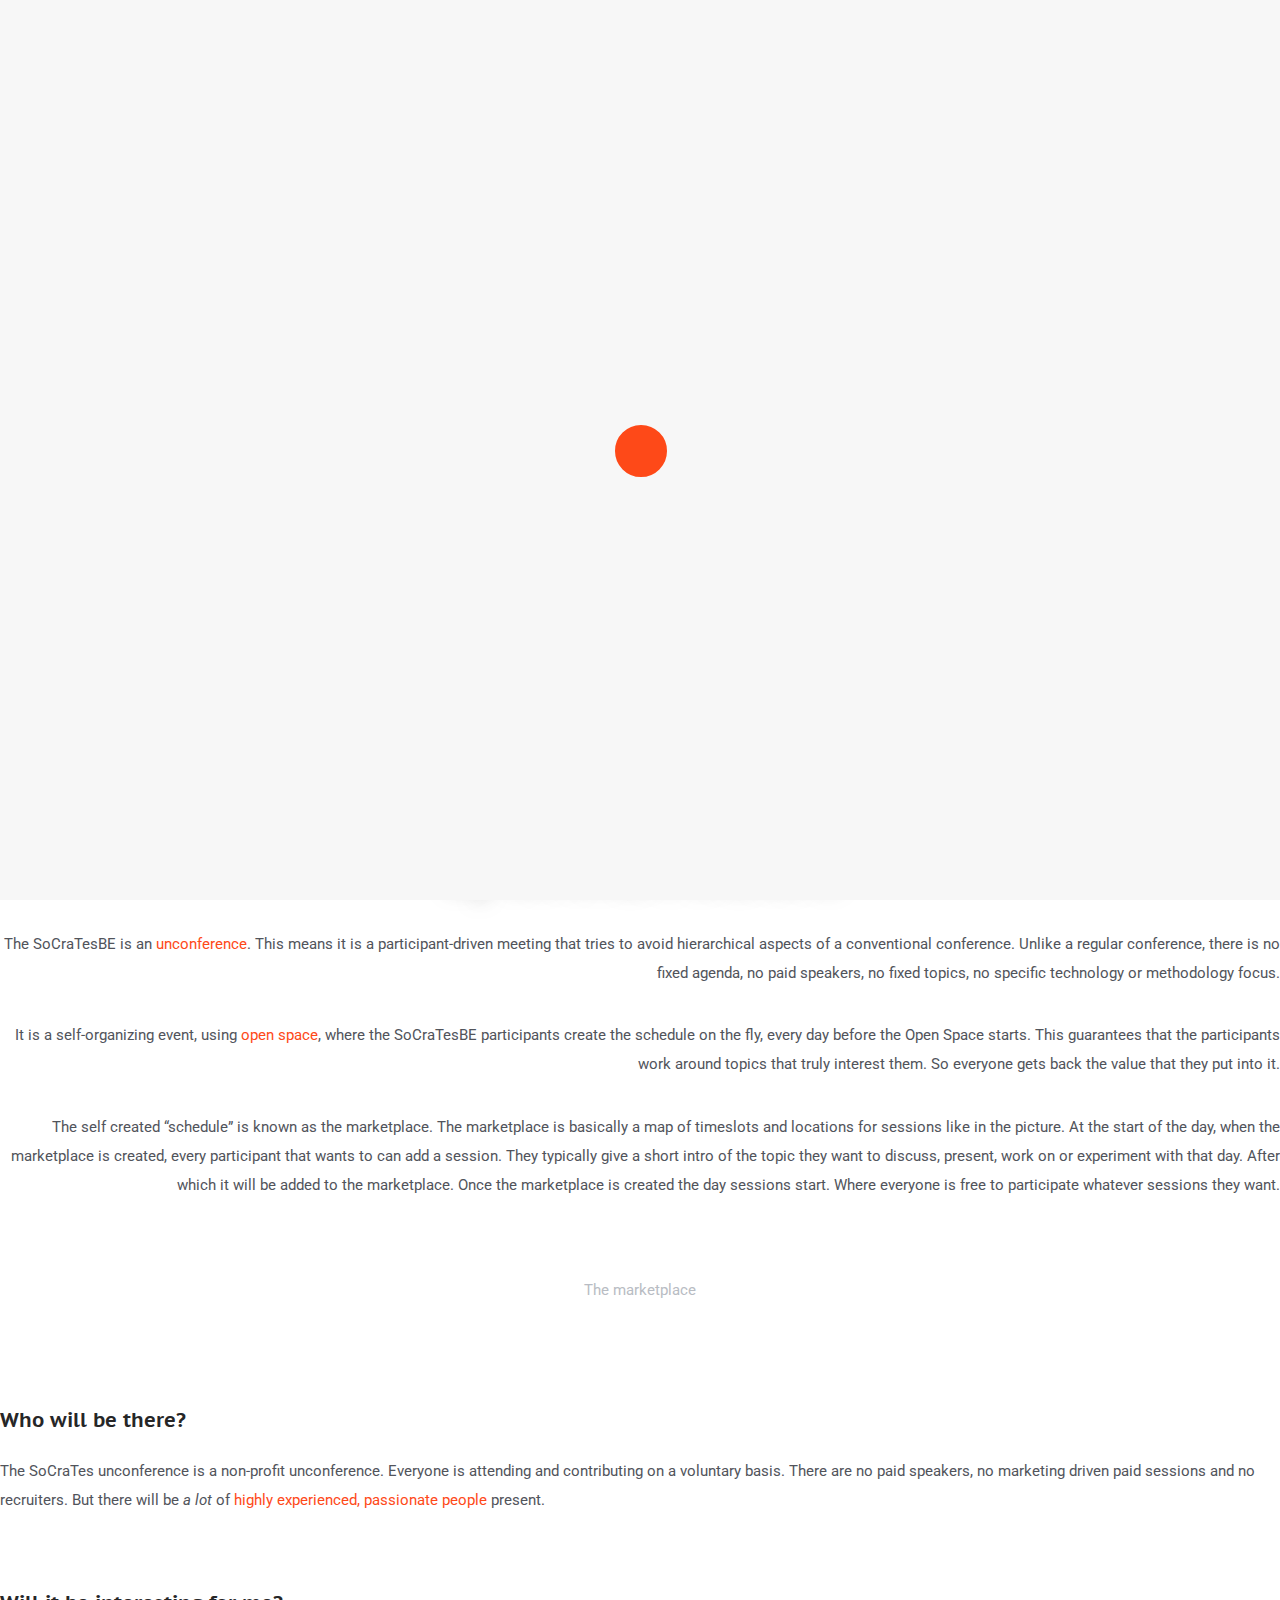
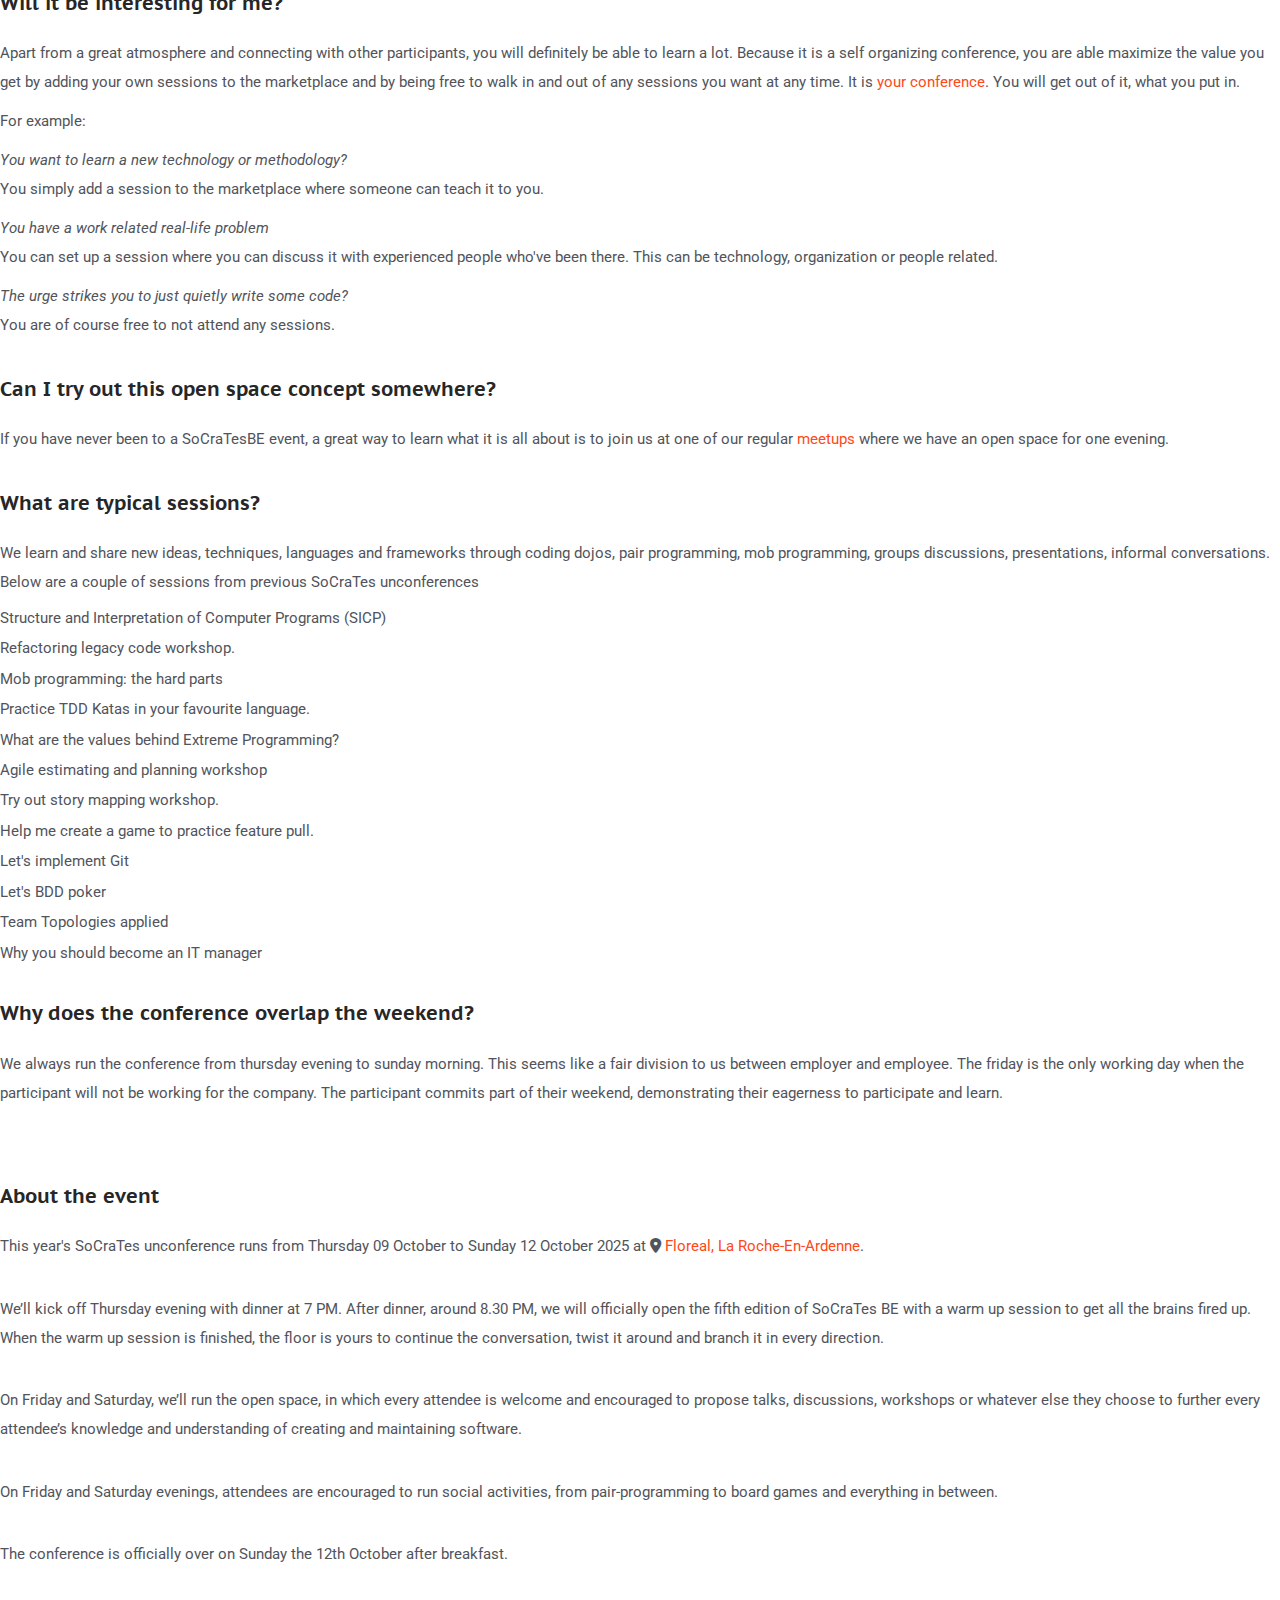
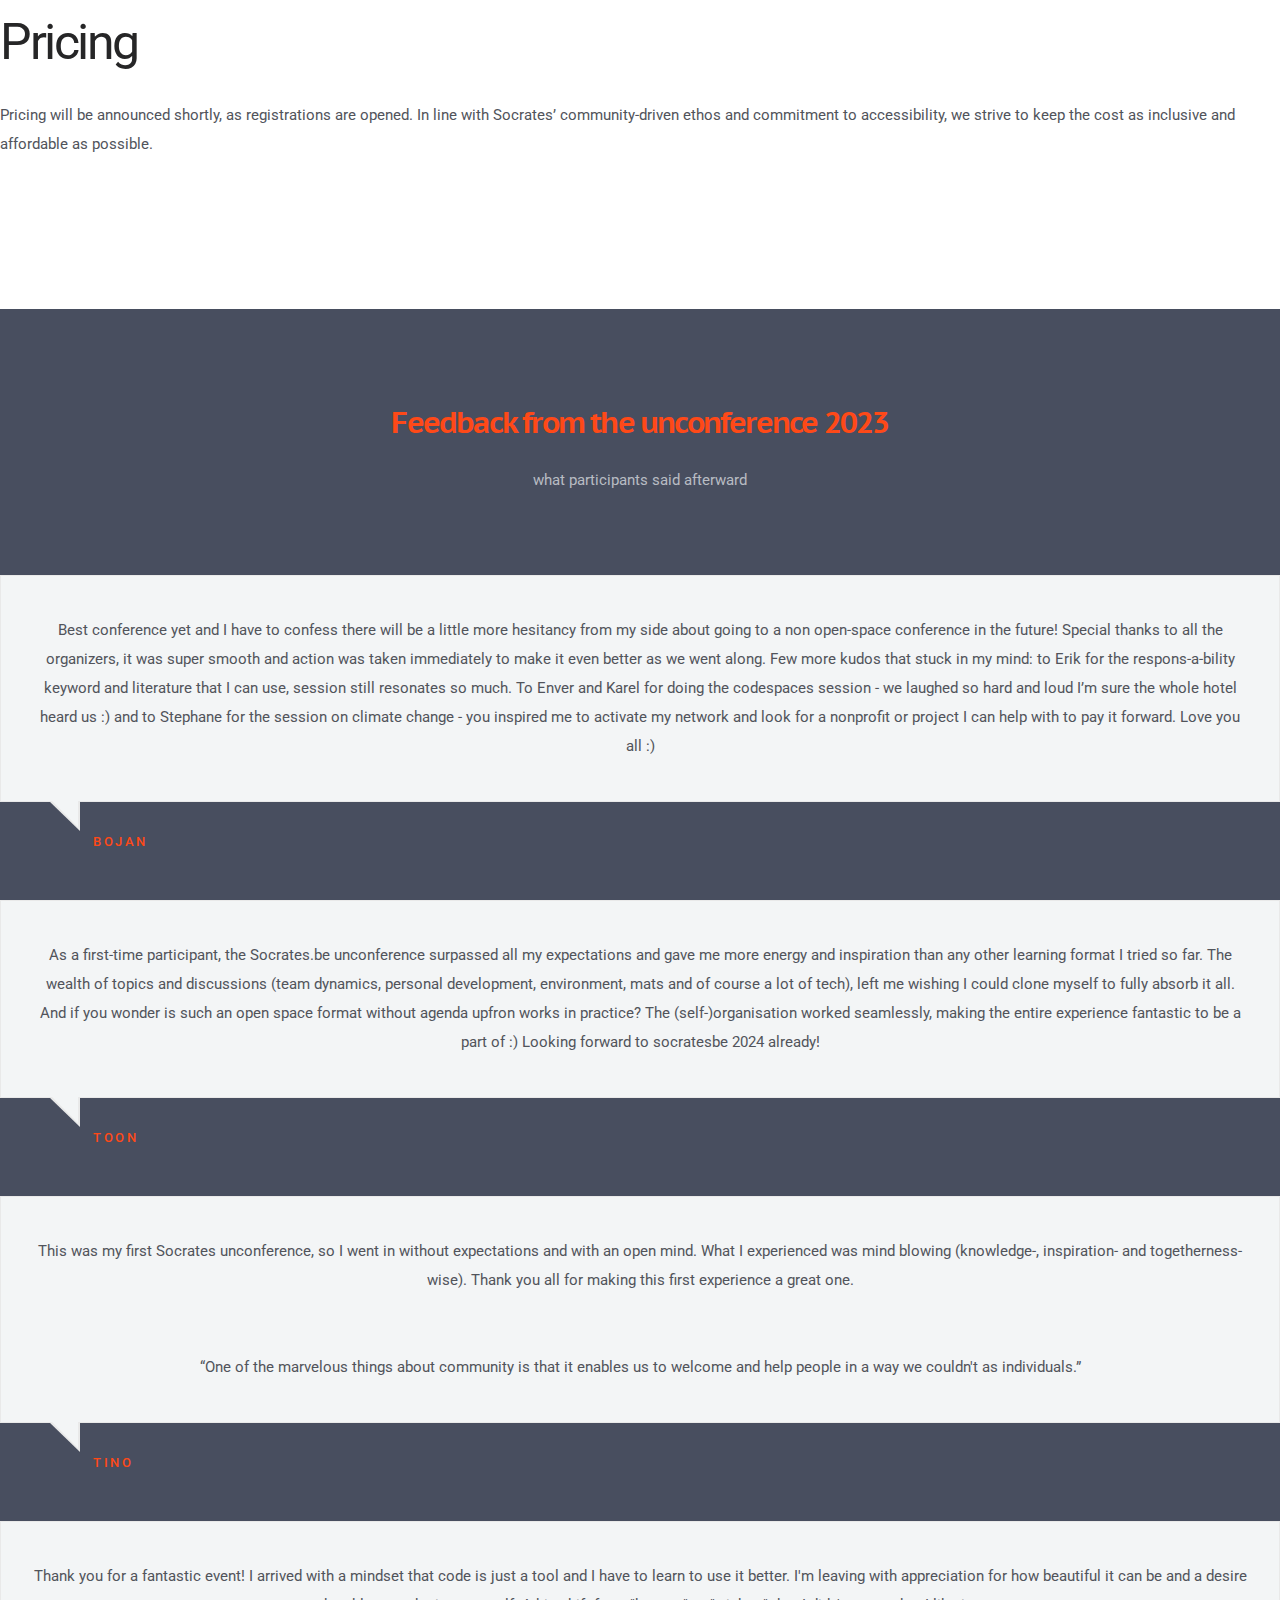
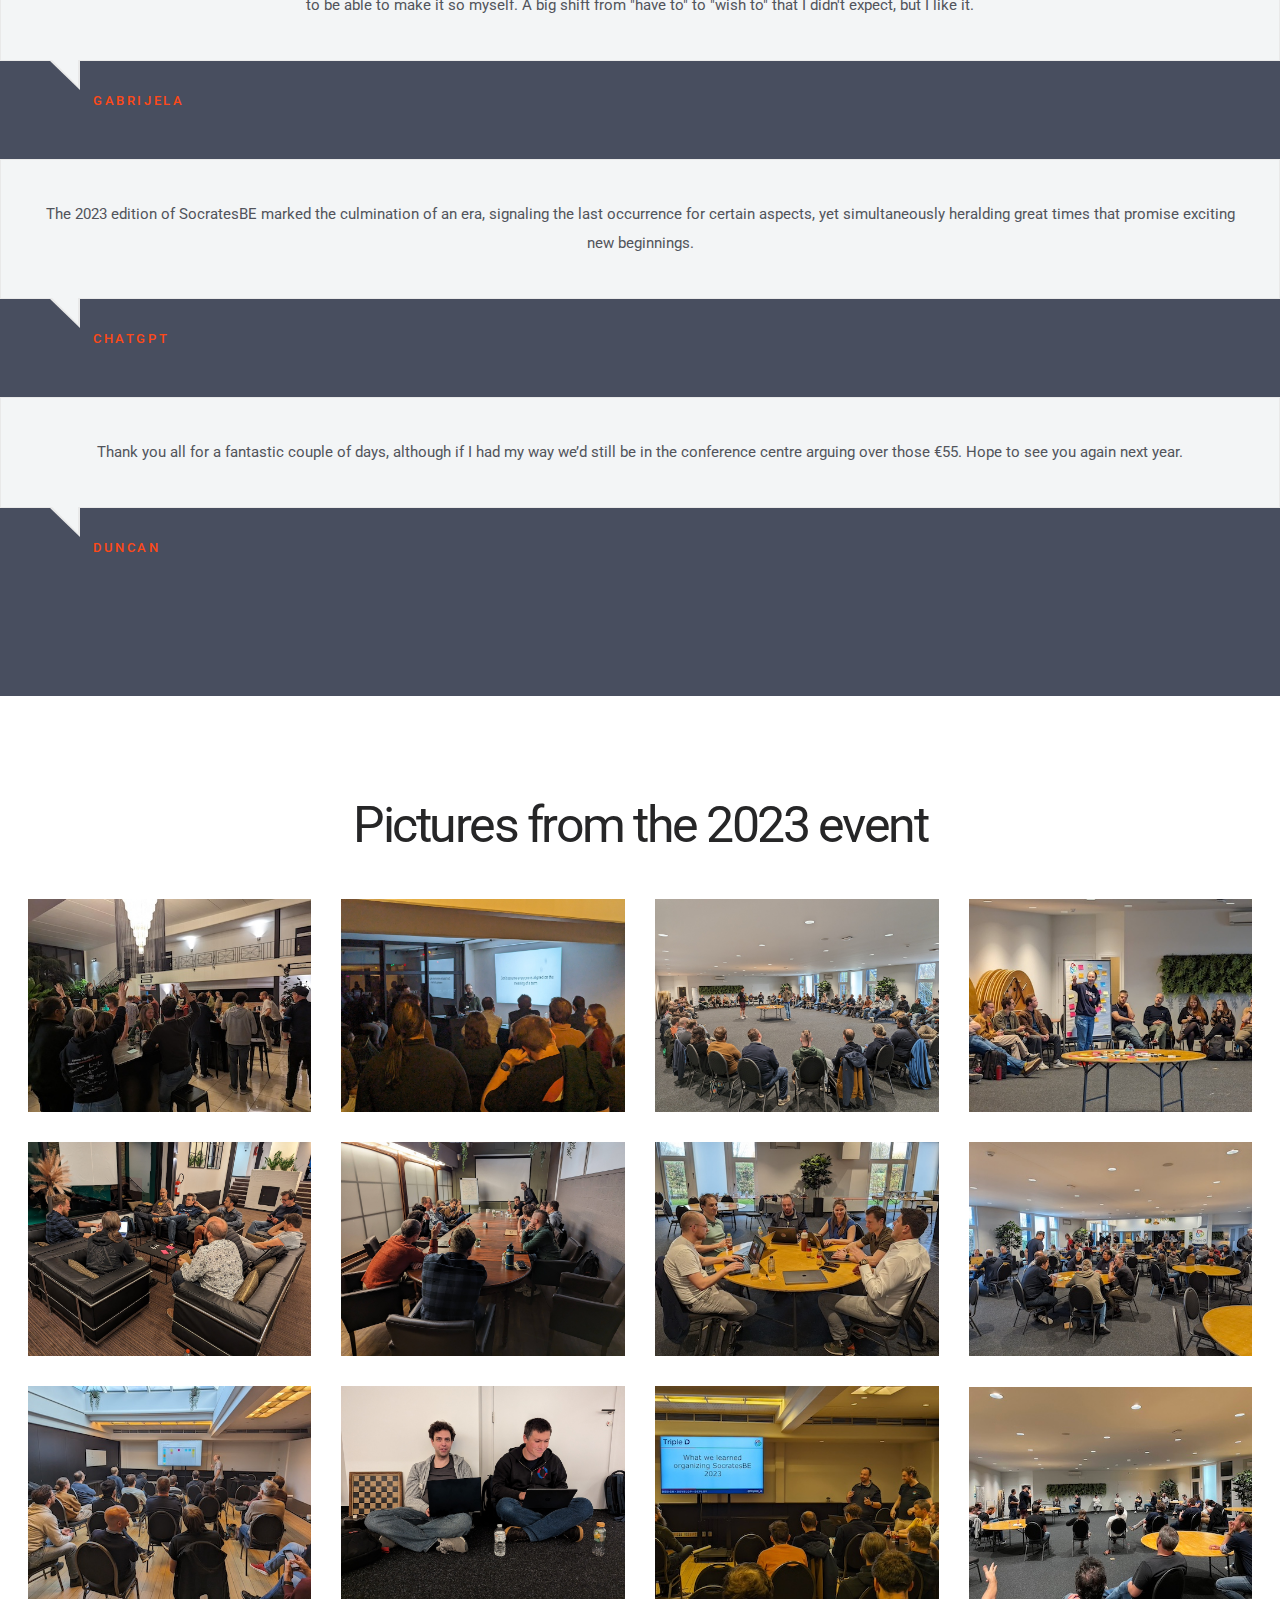
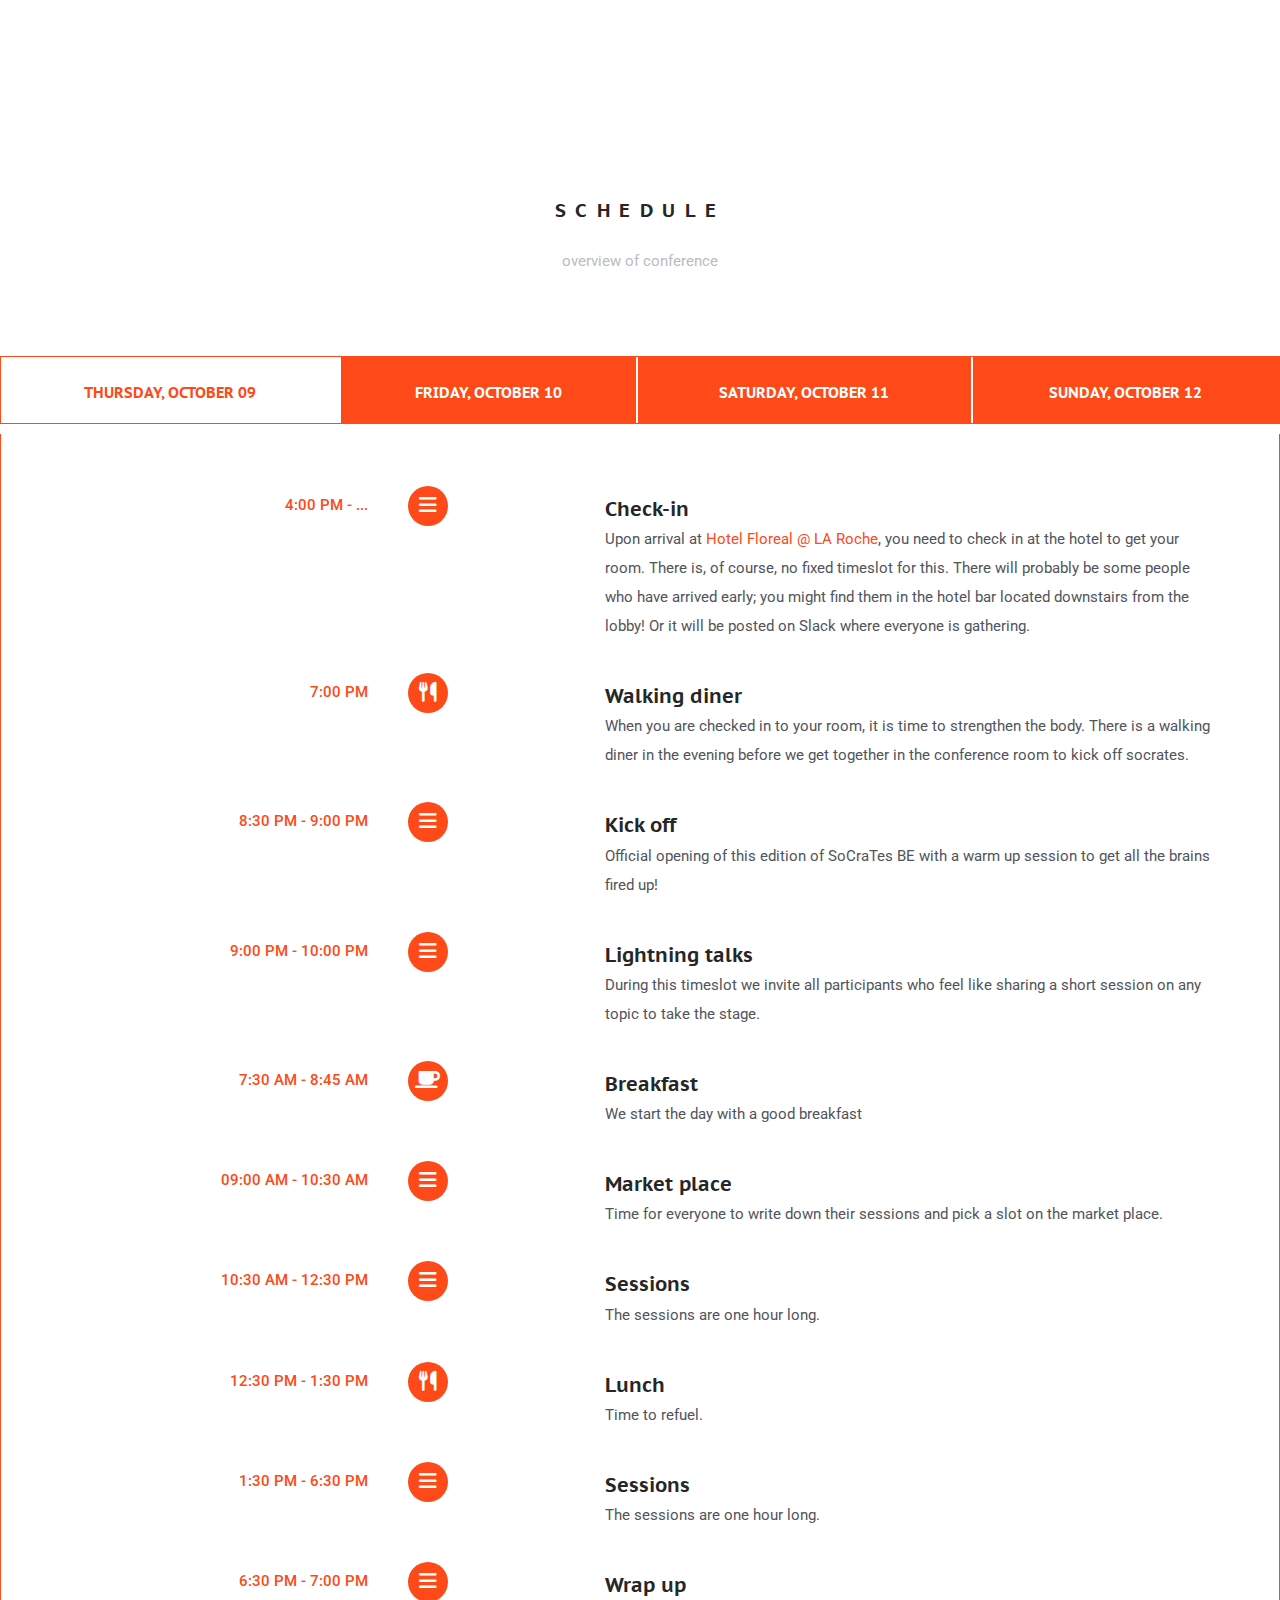
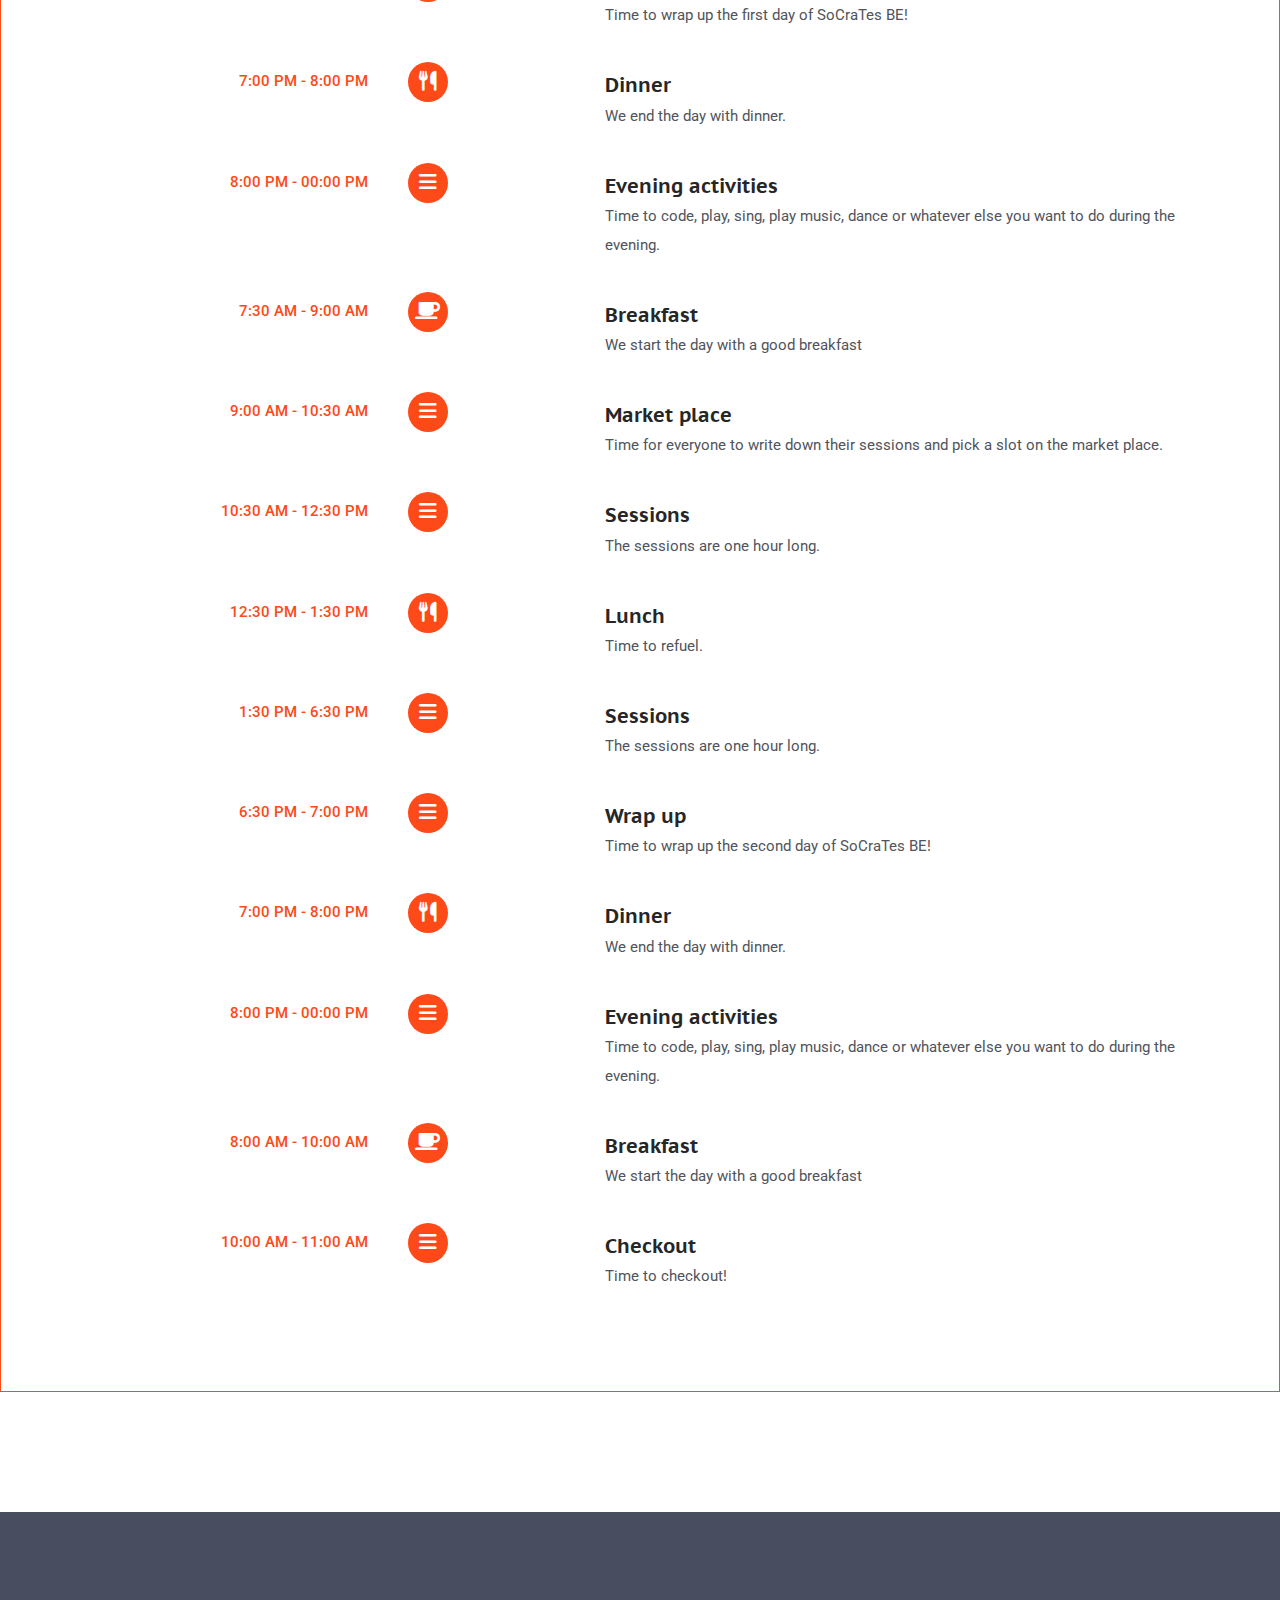
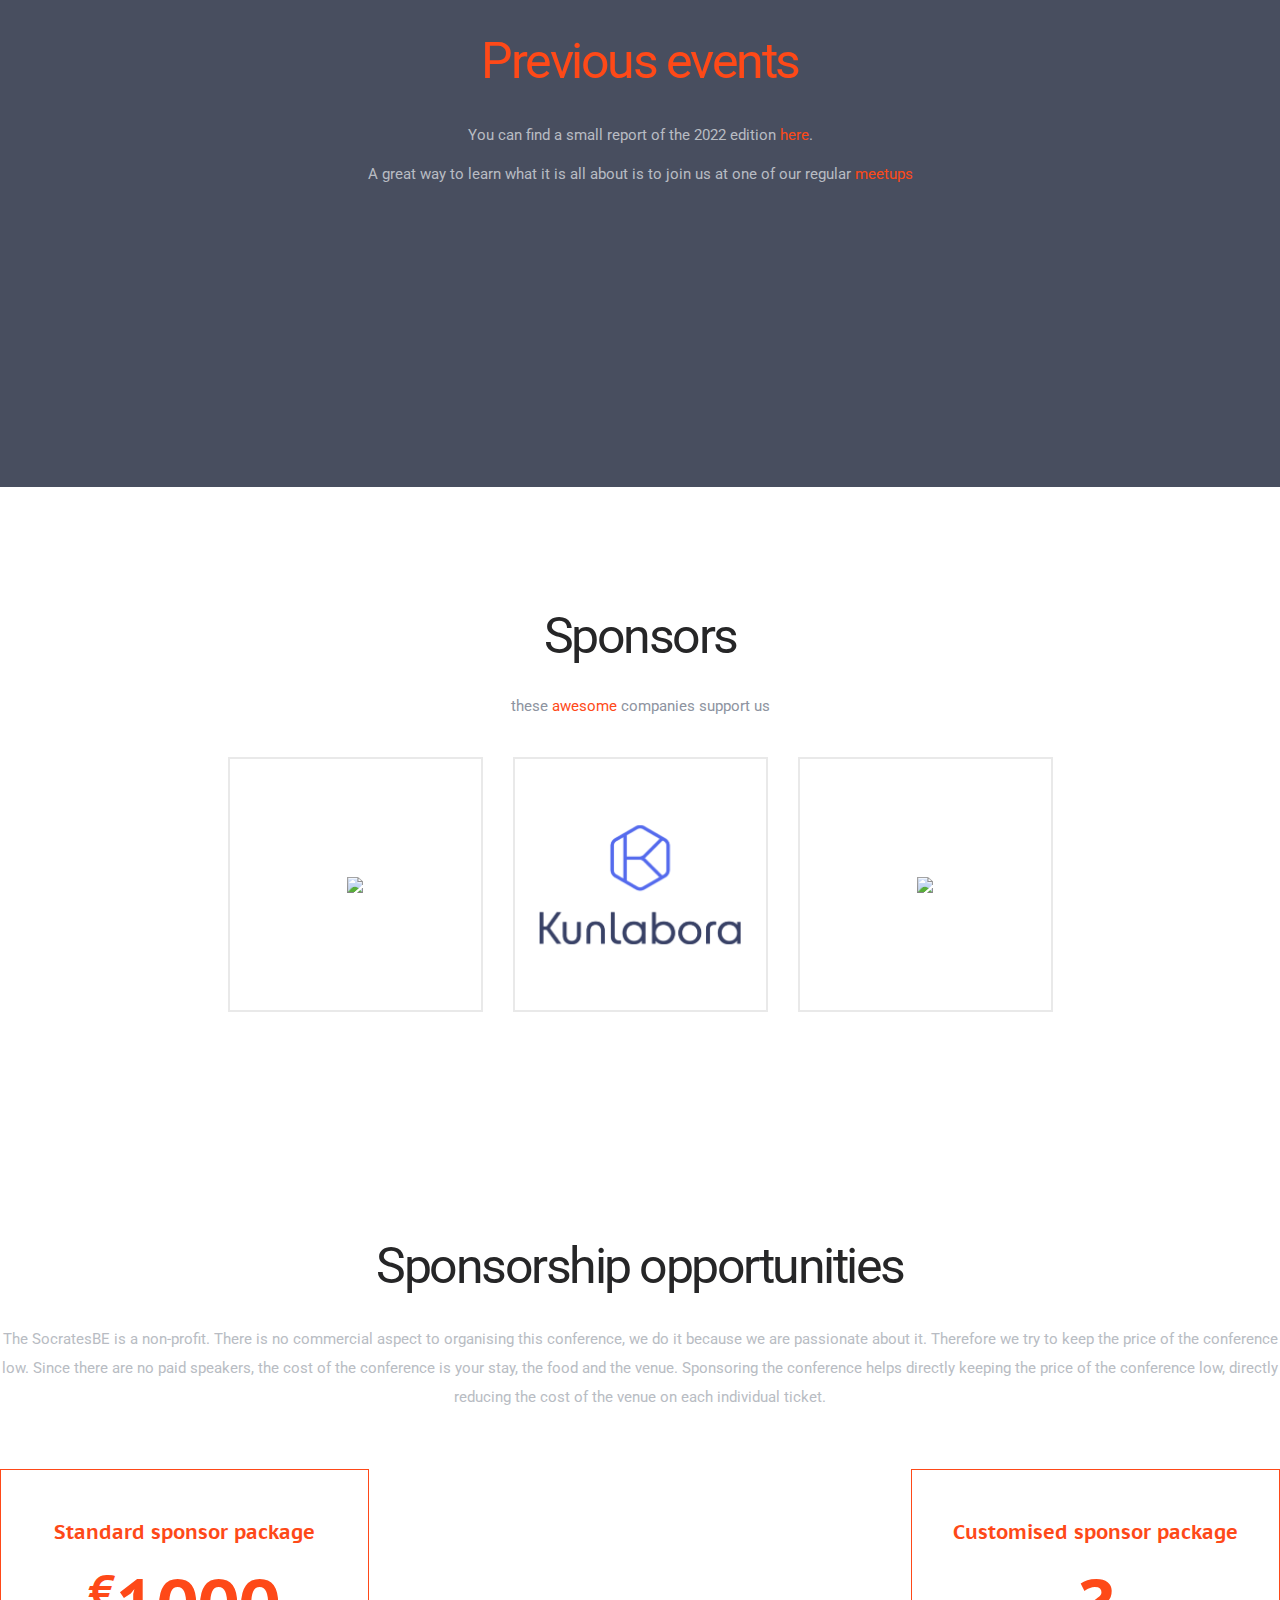
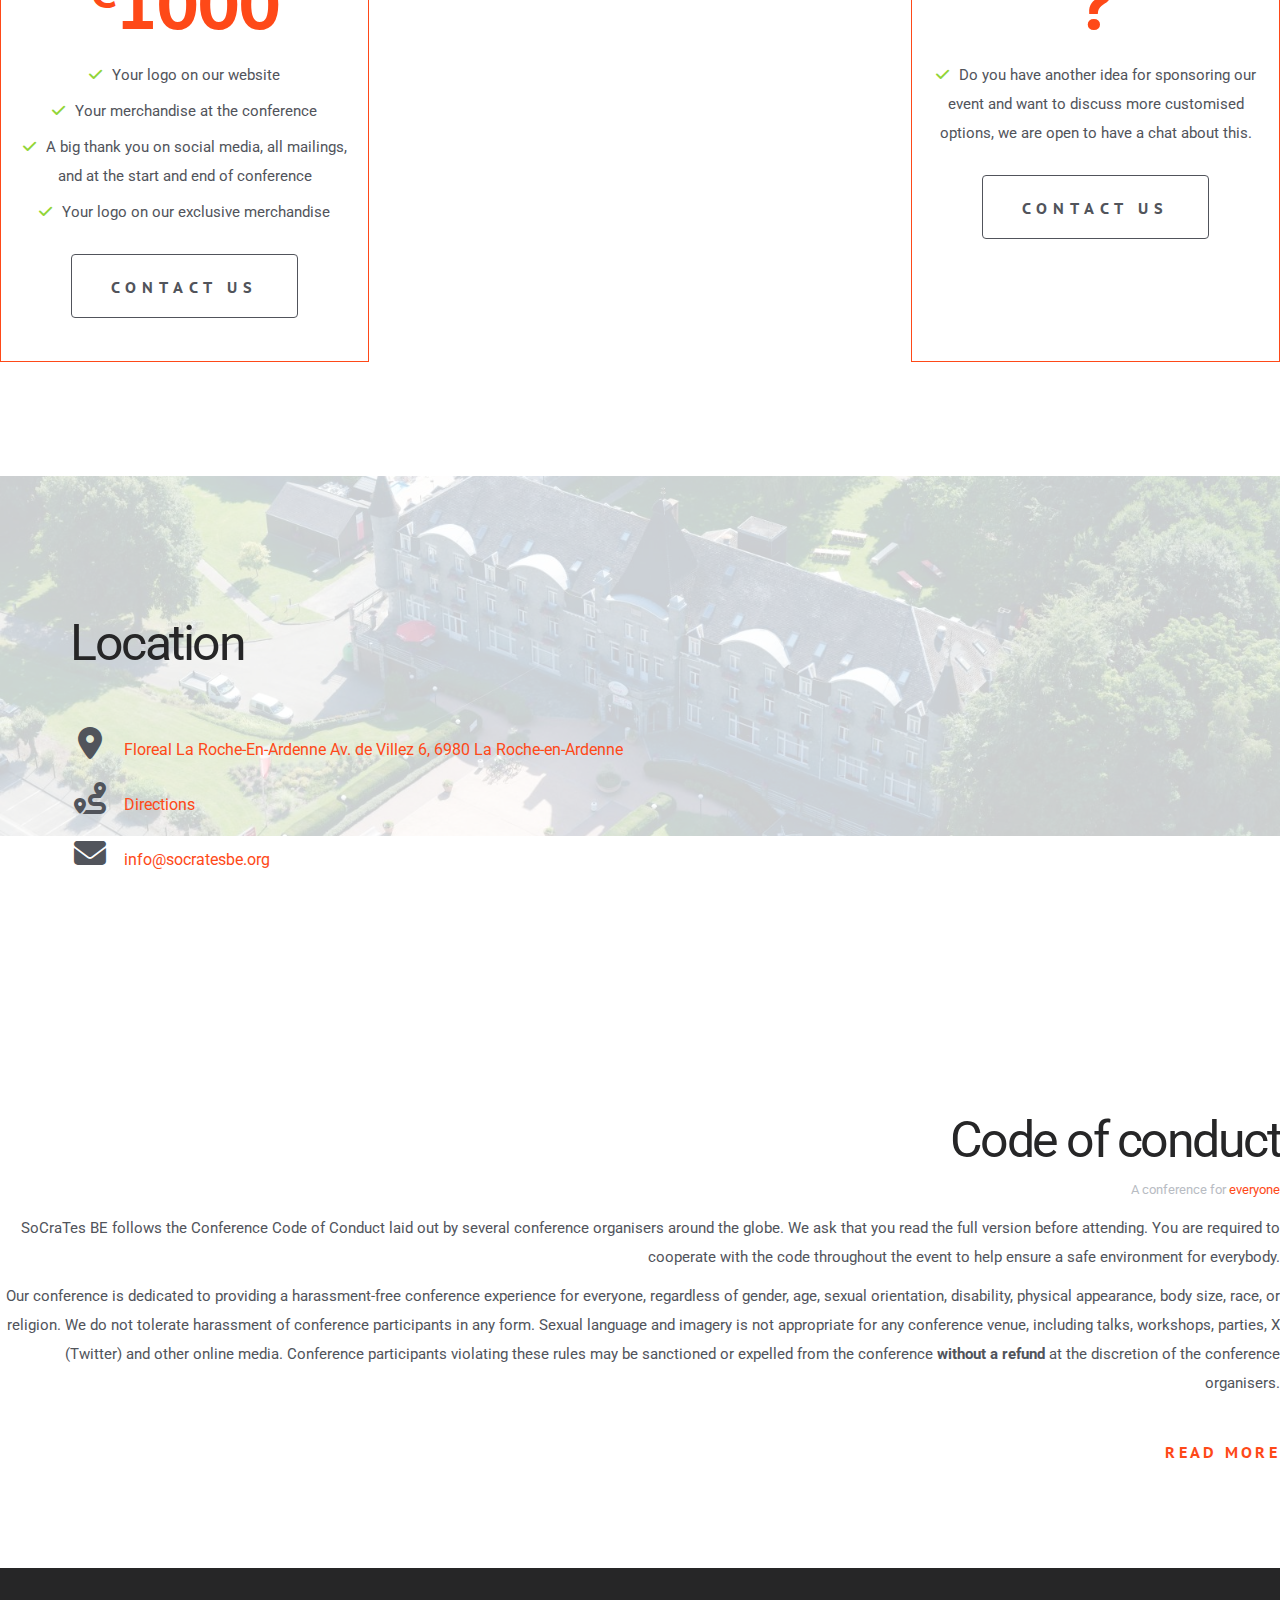
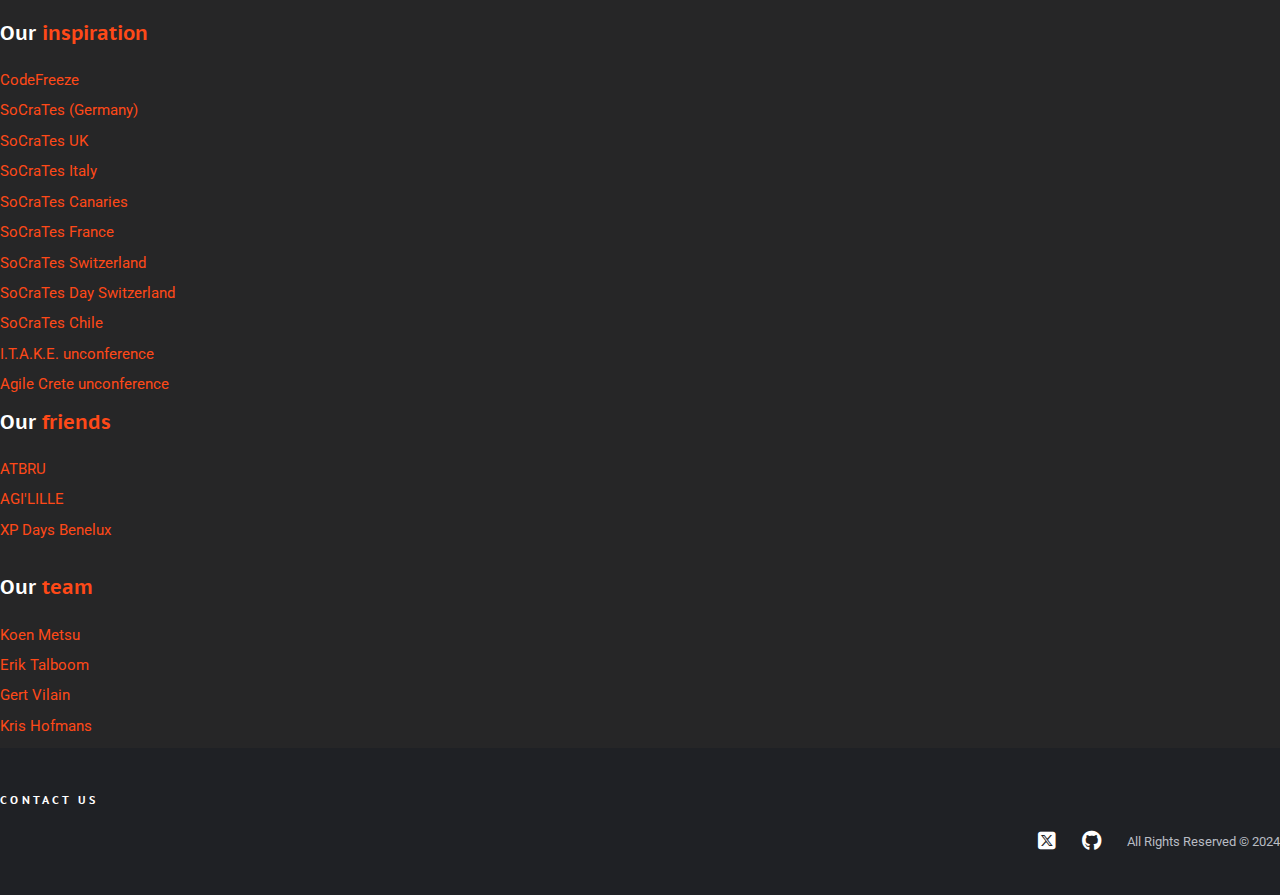
==== commit 6047a19f: "Fix dates + miscellaneous fixes" ====
--- a/index.html
+++ b/index.html
@@ -195,7 +195,6 @@
                         </p>
                         <p><i>The urge strikes you to just quietly write some code?</i> <br/> You are of course free to not attend any sessions.</p>
                         <br/>
-                        </p>
                     </div>
 
                     <div class="col-sm-7 align-left">
@@ -243,7 +242,7 @@
                     </div>
                     <div class="col-sm-7 align-left">
                         <h6>About the event</h6>
-                        <p>This year's SoCraTes unconference runs from Thursday 09 October to Sunday 12 October 2022 at  <i class="fa-solid fa-location-dot"></i><a href="https://www.florealgroup.be/nl/vakantiepark/floreal-la-roche-en-ardenne" target="_blank"> Floreal, La Roche-En-Ardenne</a>.</p>
+                        <p>This year's SoCraTes unconference runs from Thursday 09 October to Sunday 12 October 2025 at  <i class="fa-solid fa-location-dot"></i><a href="https://www.florealgroup.be/nl/vakantiepark/floreal-la-roche-en-ardenne" target="_blank"> Floreal, La Roche-En-Ardenne</a>.</p>
                         <br/>
                         <p>We’ll kick off Thursday evening with dinner at 7 PM. After dinner, around 8.30 PM, we will officially open the fifth edition of
                            SoCraTes BE with a warm up session to get all the brains fired up. When the warm up session is finished, the floor is yours to
@@ -638,10 +637,10 @@
 
                 <!-- Navigation by day start -->
                 <ul class="nav nav-schedule">
-                    <li class="active"><a href="#schedule3_day1" data-toggle="tab">Thursday, October 10</a></li>
-                    <li><a href="#schedule3_day2" data-toggle="tab">Friday, October 11</a></li>
-                    <li><a href="#schedule3_day3" data-toggle="tab">Saturday, October 12</a></li>
-                    <li><a href="#schedule3_day4" data-toggle="tab">Sunday, October 13</a></li>
+                    <li class="active"><a href="#schedule3_day1" data-toggle="tab">Thursday, October 09</a></li>
+                    <li><a href="#schedule3_day2" data-toggle="tab">Friday, October 10</a></li>
+                    <li><a href="#schedule3_day3" data-toggle="tab">Saturday, October 11</a></li>
+                    <li><a href="#schedule3_day4" data-toggle="tab">Sunday, October 12</a></li>
                 </ul>
                 <!-- Navigation by day end -->
 
@@ -735,7 +734,7 @@
                             <div class="panel schedule-item">
                                 <a data-toggle="collapse" href="#schedule3_day2_time3" class="schedule-item-toggle collapsed">
                                     <strong class="time highlight">09:00 AM - 10:30 AM</strong>
-                                    <div class="lecture-icon-wrapper"><span class="fa fa-bars" /></div>
+                                    <div class="lecture-icon-wrapper"><span class="fa fa-bars"></span></div>
                                     <h6 class="title">Market place</h6>
                                 </a>
                                 <div id="schedule3_day2_time3" class="panel-collapse collapse in schedule-item-body">
@@ -748,7 +747,7 @@
                             <div class="panel schedule-item">
                                 <a data-toggle="collapse" href="#schedule3_day2_time4" class="schedule-item-toggle collapsed">
                                     <strong class="time highlight">10:30 AM - 12:30 PM</strong>
-                                    <div class="lecture-icon-wrapper"><span class="fa fa-bars" /></div>
+                                    <div class="lecture-icon-wrapper"><span class="fa fa-bars"></span></div>
                                     <h6 class="title">Sessions</h6>
                                 </a>
                                 <div id="schedule3_day2_time4" class="panel-collapse collapse in schedule-item-body">
@@ -774,7 +773,7 @@
                             <div class="panel schedule-item">
                                 <a data-toggle="collapse" href="#schedule3_day2_time6" class="schedule-item-toggle collapsed">
                                     <strong class="time highlight">1:30 PM - 6:30 PM</strong>
-                                    <div class="lecture-icon-wrapper"><span class="fa fa-bars" /></div>
+                                    <div class="lecture-icon-wrapper"><span class="fa fa-bars"></span></div>
                                     <h6 class="title">Sessions</h6>
                                 </a>
                                 <div id="schedule3_day2_time6" class="panel-collapse collapse in schedule-item-body">
@@ -787,7 +786,7 @@
                             <div class="panel schedule-item">
                                 <a data-toggle="collapse" href="#schedule3_day2_time7" class="schedule-item-toggle collapsed">
                                     <strong class="time highlight">6:30 PM - 7:00 PM</strong>
-                                    <div class="lecture-icon-wrapper"><span class="fa fa-bars" /></div>
+                                    <div class="lecture-icon-wrapper"><span class="fa fa-bars"></span></div>
                                     <h6 class="title">Wrap up</h6>
                                 </a>
                                 <div id="schedule3_day2_time7" class="panel-collapse collapse in schedule-item-body">
@@ -813,7 +812,7 @@
                             <div class="panel schedule-item">
                                 <a data-toggle="collapse" href="#schedule3_day2_time9" class="schedule-item-toggle collapsed">
                                     <strong class="time highlight">8:00 PM - 00:00 PM</strong>
-                                    <div class="lecture-icon-wrapper"><span class="fa fa-bars" /></div>
+                                    <div class="lecture-icon-wrapper"><span class="fa fa-bars"></span></div>
                                     <h6 class="title">Evening activities</h6>
                                 </a>
                                 <div id="schedule3_day2_time9" class="panel-collapse collapse in schedule-item-body">
@@ -850,7 +849,7 @@
                             <div class="panel schedule-item">
                                 <a data-toggle="collapse" href="#schedule3_day3_time3" class="schedule-item-toggle collapsed">
                                     <strong class="time highlight">9:00 AM - 10:30 AM</strong>
-                                    <div class="lecture-icon-wrapper"><span class="fa fa-bars" /></div>
+                                    <div class="lecture-icon-wrapper"><span class="fa fa-bars"></span></div>
                                     <h6 class="title">Market place</h6>
                                 </a>
                                 <div id="schedule3_day3_time3" class="panel-collapse collapse in schedule-item-body">
@@ -863,7 +862,7 @@
                             <div class="panel schedule-item">
                                 <a data-toggle="collapse" href="#schedule3_day3_time4" class="schedule-item-toggle collapsed">
                                     <strong class="time highlight">10:30 AM - 12:30 PM</strong>
-                                    <div class="lecture-icon-wrapper"><span class="fa fa-bars" /></div>
+                                    <div class="lecture-icon-wrapper"><span class="fa fa-bars"></span></div>
                                     <h6 class="title">Sessions</h6>
                                 </a>
                                 <div id="schedule3_day3_time4" class="panel-collapse collapse in schedule-item-body">
@@ -889,7 +888,7 @@
                             <div class="panel schedule-item">
                                 <a data-toggle="collapse" href="#schedule3_day3_time6" class="schedule-item-toggle collapsed">
                                     <strong class="time highlight">1:30 PM - 6:30 PM</strong>
-                                    <div class="lecture-icon-wrapper"><span class="fa fa-bars" /></div>
+                                    <div class="lecture-icon-wrapper"><span class="fa fa-bars"></span></div>
                                     <h6 class="title">Sessions</h6>
                                 </a>
                                 <div id="schedule3_day3_time6" class="panel-collapse collapse in schedule-item-body">
@@ -902,7 +901,7 @@
                             <div class="panel schedule-item">
                                 <a data-toggle="collapse" href="#schedule3_day3_time7" class="schedule-item-toggle collapsed">
                                     <strong class="time highlight">6:30 PM - 7:00 PM</strong>
-                                    <div class="lecture-icon-wrapper"><span class="fa fa-bars" /></div>
+                                    <div class="lecture-icon-wrapper"><span class="fa fa-bars"></span></div>
                                     <h6 class="title">Wrap up</h6>
                                 </a>
                                 <div id="schedule3_day3_time7" class="panel-collapse collapse in schedule-item-body">
@@ -928,7 +927,7 @@
                             <div class="panel schedule-item">
                                 <a data-toggle="collapse" href="#schedule3_day3_time9" class="schedule-item-toggle collapsed">
                                     <strong class="time highlight">8:00 PM - 00:00 PM</strong>
-                                    <div class="lecture-icon-wrapper"><span class="fa fa-bars" /></div>
+                                    <div class="lecture-icon-wrapper"><span class="fa fa-bars"></span></div>
                                     <h6 class="title">Evening activities</h6>
                                 </a>
                                 <div id="schedule3_day3_time9" class="panel-collapse collapse in schedule-item-body">
@@ -965,7 +964,7 @@
                             <div class="panel schedule-item">
                                 <a data-toggle="collapse" href="#schedule3_day4_time2" class="schedule-item-toggle collapsed">
                                     <strong class="time highlight">10:00 AM - 11:00 AM</strong>
-                                    <div class="lecture-icon-wrapper"><span class="fa fa-bars" /></div>
+                                    <div class="lecture-icon-wrapper"><span class="fa fa-bars"></span></div>
                                     <h6 class="title">Checkout</h6>
                                 </a>
                                 <div id="schedule3_day4_time2" class="panel-collapse collapse in schedule-item-body">
@@ -1353,12 +1352,21 @@
         <br/>
         <div class="row">
             <div class="sponsors">
-                <div class="sponsor big"><a href="https://www.tripled.io/"><img src="assets/img/sponsors/triple-d.png" alt="Triple D: Design - Develop - Deploy"
-                                                                                target="_blank" rel="noopener noreferrer"></a></div>
-                <div class="sponsor big"><a href="https://kunlabora.be/"><img src="assets/img/sponsors/kunlabora.png" alt="Kunlabora" target="_blank"
-                                                                              rel="noopener noreferrer"></a></div>
-                <div class="sponsor big"><a href="#sponsorship-opportunities"><img src="assets/img/sponsors/yourlogohere.png" alt="your logo here"
-                                                                                   target="_blank" rel="noopener noreferrer"></a></div>
+                <div class="sponsor big">
+                    <a href="https://www.tripled.io/" target="_blank" rel="noopener noreferrer">
+                        <img src="assets/img/sponsors/triple-d.png" alt="Triple D: Design - Develop - Deploy" />
+                    </a>
+                </div>
+                <div class="sponsor big">
+                    <a href="https://kunlabora.be/" rel="noopener noreferrer">
+                        <img src="assets/img/sponsors/kunlabora.png" alt="Kunlabora" target="_blank" />
+                    </a>
+                </div>
+                <div class="sponsor big">
+                    <a href="#sponsorship-opportunities">
+                        <img src="assets/img/sponsors/yourlogohere.png" alt="your logo here" />
+                    </a>
+                </div>
             </div>
         </div>
     </div>
@@ -1368,7 +1376,7 @@
     <div class="container">
         <span class="icon section-icon icon-emoticons-25"></span>
         <h3>Sponsorship opportunities</h3>
-        <div><p class="text-alt">The SocratesBE is a non profit. There is no commercial aspect to organising this conference, we do it because we are passionate
+        <div><p class="text-alt">The SocratesBE is a non-profit. There is no commercial aspect to organising this conference, we do it because we are passionate
                                  about it.
                                  Therefore we try to keep the price of the conference low. Since there are no paid speakers, the cost of the conference is your stay, the food and
                                  the venue. Sponsoring
@@ -1454,7 +1462,7 @@
                    other online media. Conference participants violating these rules may be sanctioned or expelled from the conference <b>without a refund</b>
                    at
                    the discretion of the conference organisers.</p>
-                <a href="http://confcodeofconduct.com/" target="_blank" class="link-btn" style="margin: 30px 0 0" target="_blank" rel="noopener noreferrer">Read
+                <a href="https://confcodeofconduct.com/" target="_blank" class="link-btn" style="margin: 30px 0 0" target="_blank" rel="noopener noreferrer">Read
                                                                                                                                                             more</a>
             </article>
         </div>
@@ -1468,16 +1476,16 @@
             <div class="widget about-widget">
                 <h6 class="widget-head">Our <span class="highlight">inspiration</span></h6>
                 <ul>
-                    <li><a href="http://www.codefreeze.fi/" target="_blank" rel="noopener noreferrer">CodeFreeze</a></li>
+                    <li><a href="httsp://www.codefreeze.fi/" target="_blank" rel="noopener noreferrer">CodeFreeze</a></li>
                     <li><a href="https://www.socrates-conference.de/" target="_blank" rel="noopener noreferrer">SoCraTes (Germany)</a></li>
-                    <li><a href="http://socratesuk.org" target="_blank" rel="noopener noreferrer">SoCraTes UK</a></li>
-                    <li><a href="http://socrates-it.github.io/" target="_blank" rel="noopener noreferrer">SoCraTes Italy</a></li>
+                    <li><a href="https://socratesuk.org" target="_blank" rel="noopener noreferrer">SoCraTes UK</a></li>
+                    <li><a href="https://socrates-it.github.io/" target="_blank" rel="noopener noreferrer">SoCraTes Italy</a></li>
                     <li><a href="https://www.socracan.com/" target="_blank" rel="noopener noreferrer">SoCraTes Canaries</a></li>
-                    <li><a href="http://socrates-fr.github.io/" target="_blank" rel="noopener noreferrer">SoCraTes France</a></li>
+                    <li><a href="https://socrates-fr.github.io/" target="_blank" rel="noopener noreferrer">SoCraTes France</a></li>
                     <li><a href="https://www.socrates-ch.org/" target="_blank" rel="noopener noreferrer">SoCraTes Switzerland</a></li>
-                    <li><a href="http://socrates-day.ch/" target="_blank" rel="noopener noreferrer">SoCraTes Day Switzerland</a></li>
+                    <li><a href="https://socrates-day.ch/" target="_blank" rel="noopener noreferrer">SoCraTes Day Switzerland</a></li>
                     <li><a href="https://www.socrates-conference.cl/" target="_blank" rel="noopener noreferrer">SoCraTes Chile</a></li>
-                    <li><a href="http://itakeunconf.com/" target="_blank" rel="noopener noreferrer">I.T.A.K.E. unconference</a></li>
+                    <li><a href="https://itakeunconf.com/" target="_blank" rel="noopener noreferrer">I.T.A.K.E. unconference</a></li>
                     <li><a href="https://agilecrete.org/" target="_blank" rel="noopener noreferrer">Agile Crete unconference</a></li>
                 </ul>
             </div>
@@ -1487,8 +1495,8 @@
             <div class="widget twitter-widget">
                 <h6 class="widget-head">Our <span class="highlight">friends</span></h6>
                 <ul>
-                    <li><a href="http://www.agiletourbrussels.be/" target="_blank" rel="noopener noreferrer">ATBRU</a></li>
-                    <li><a href="http://agiletour-lille.org/" target="_blank" rel="noopener noreferrer">ATLILLE</a></li>
+                    <li><a href="https://www.agiletourbrussels.be/" target="_blank" rel="noopener noreferrer">ATBRU</a></li>
+                    <li><a href="https://agilille.fr/" target="_blank" rel="noopener noreferrer">AGI'LILLE</a></li>
                     <li><a href="https://xpdaysbenelux.org/" target="_blank" rel="noopener noreferrer">XP Days Benelux</a></li>
                 </ul>
             </div>
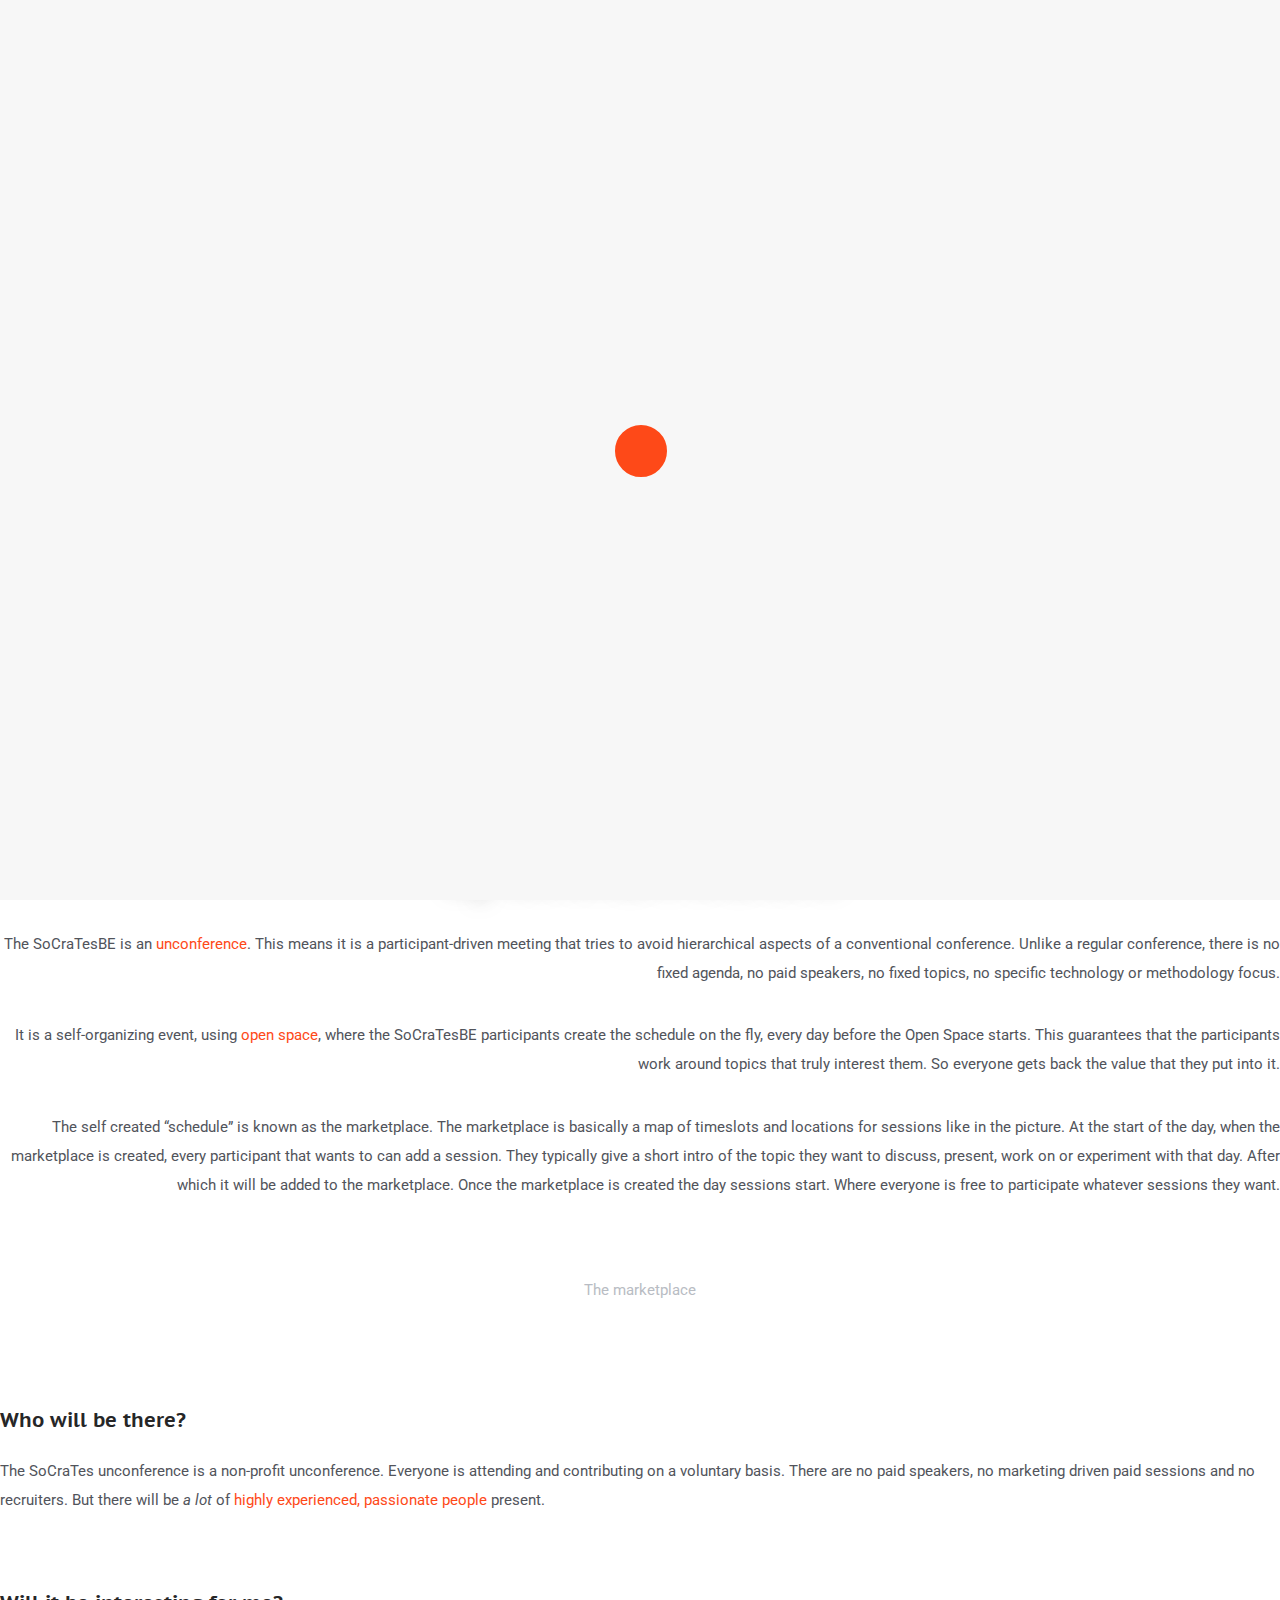
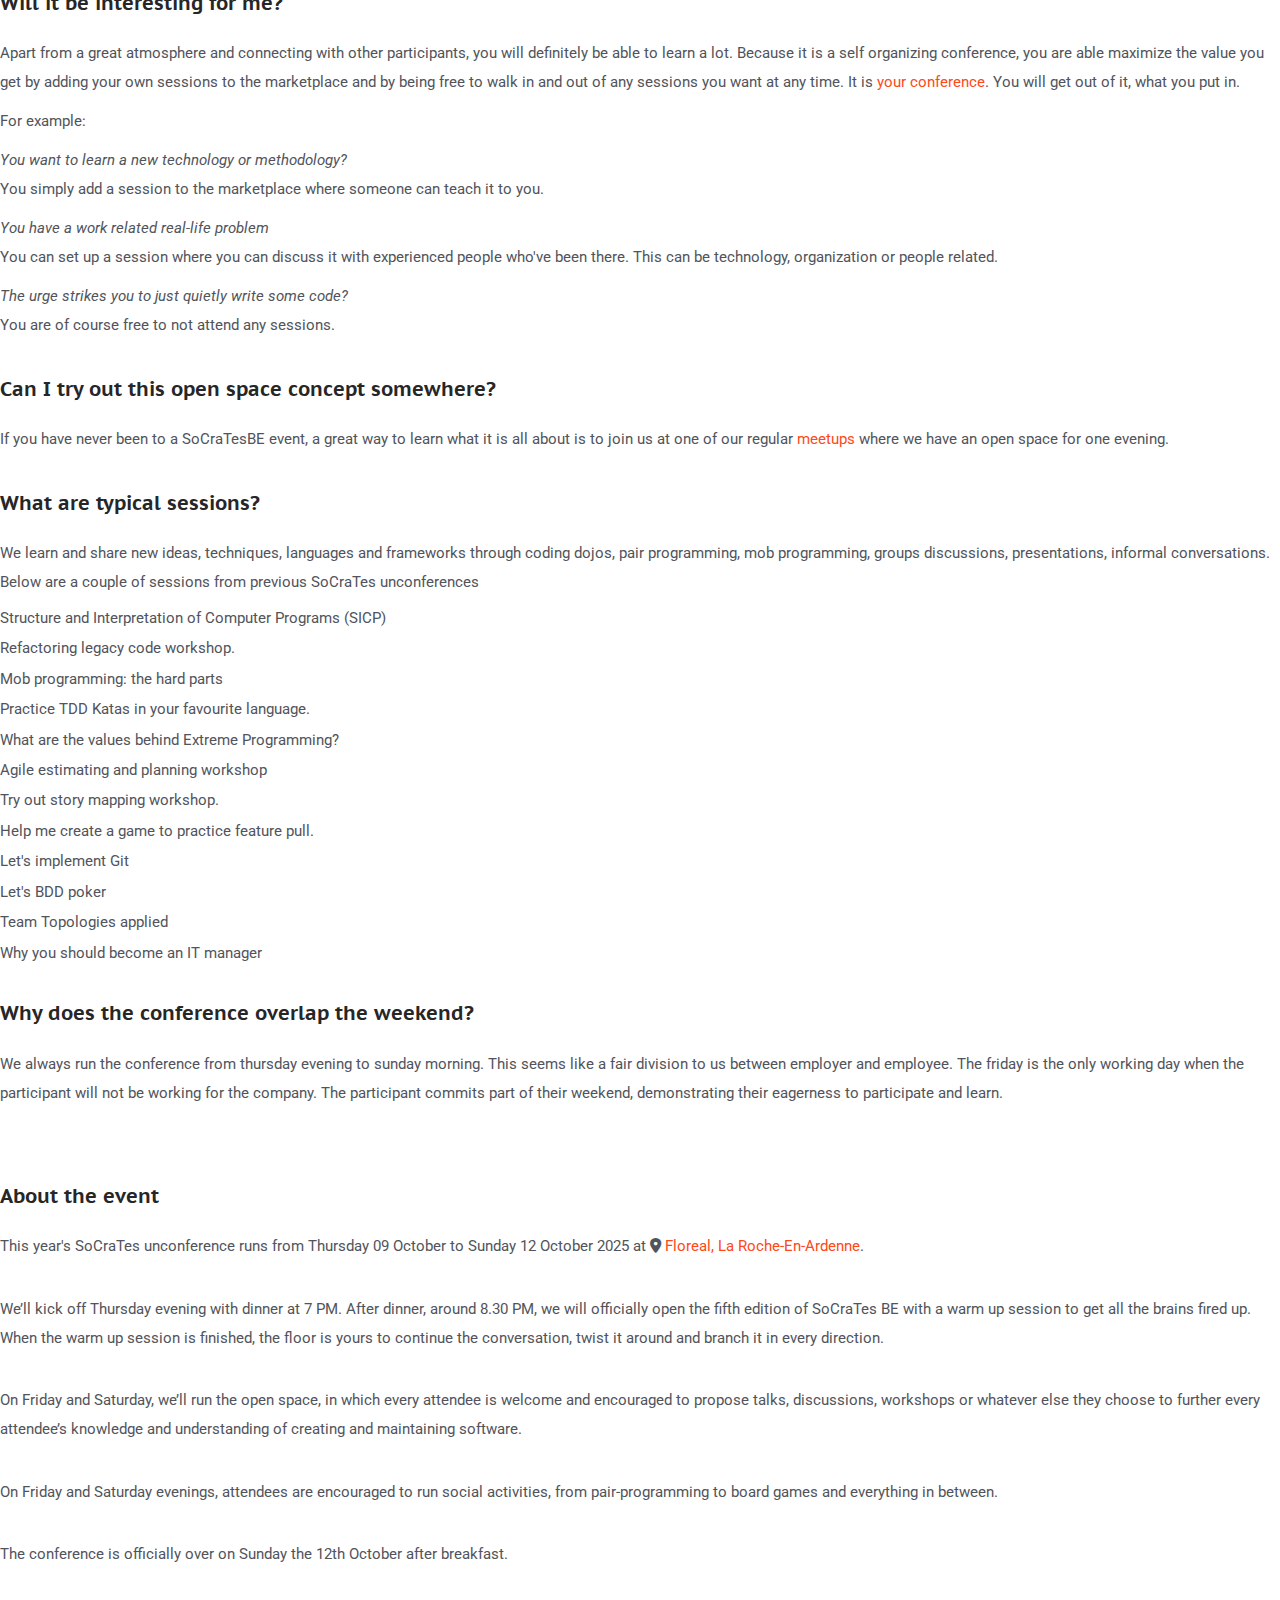
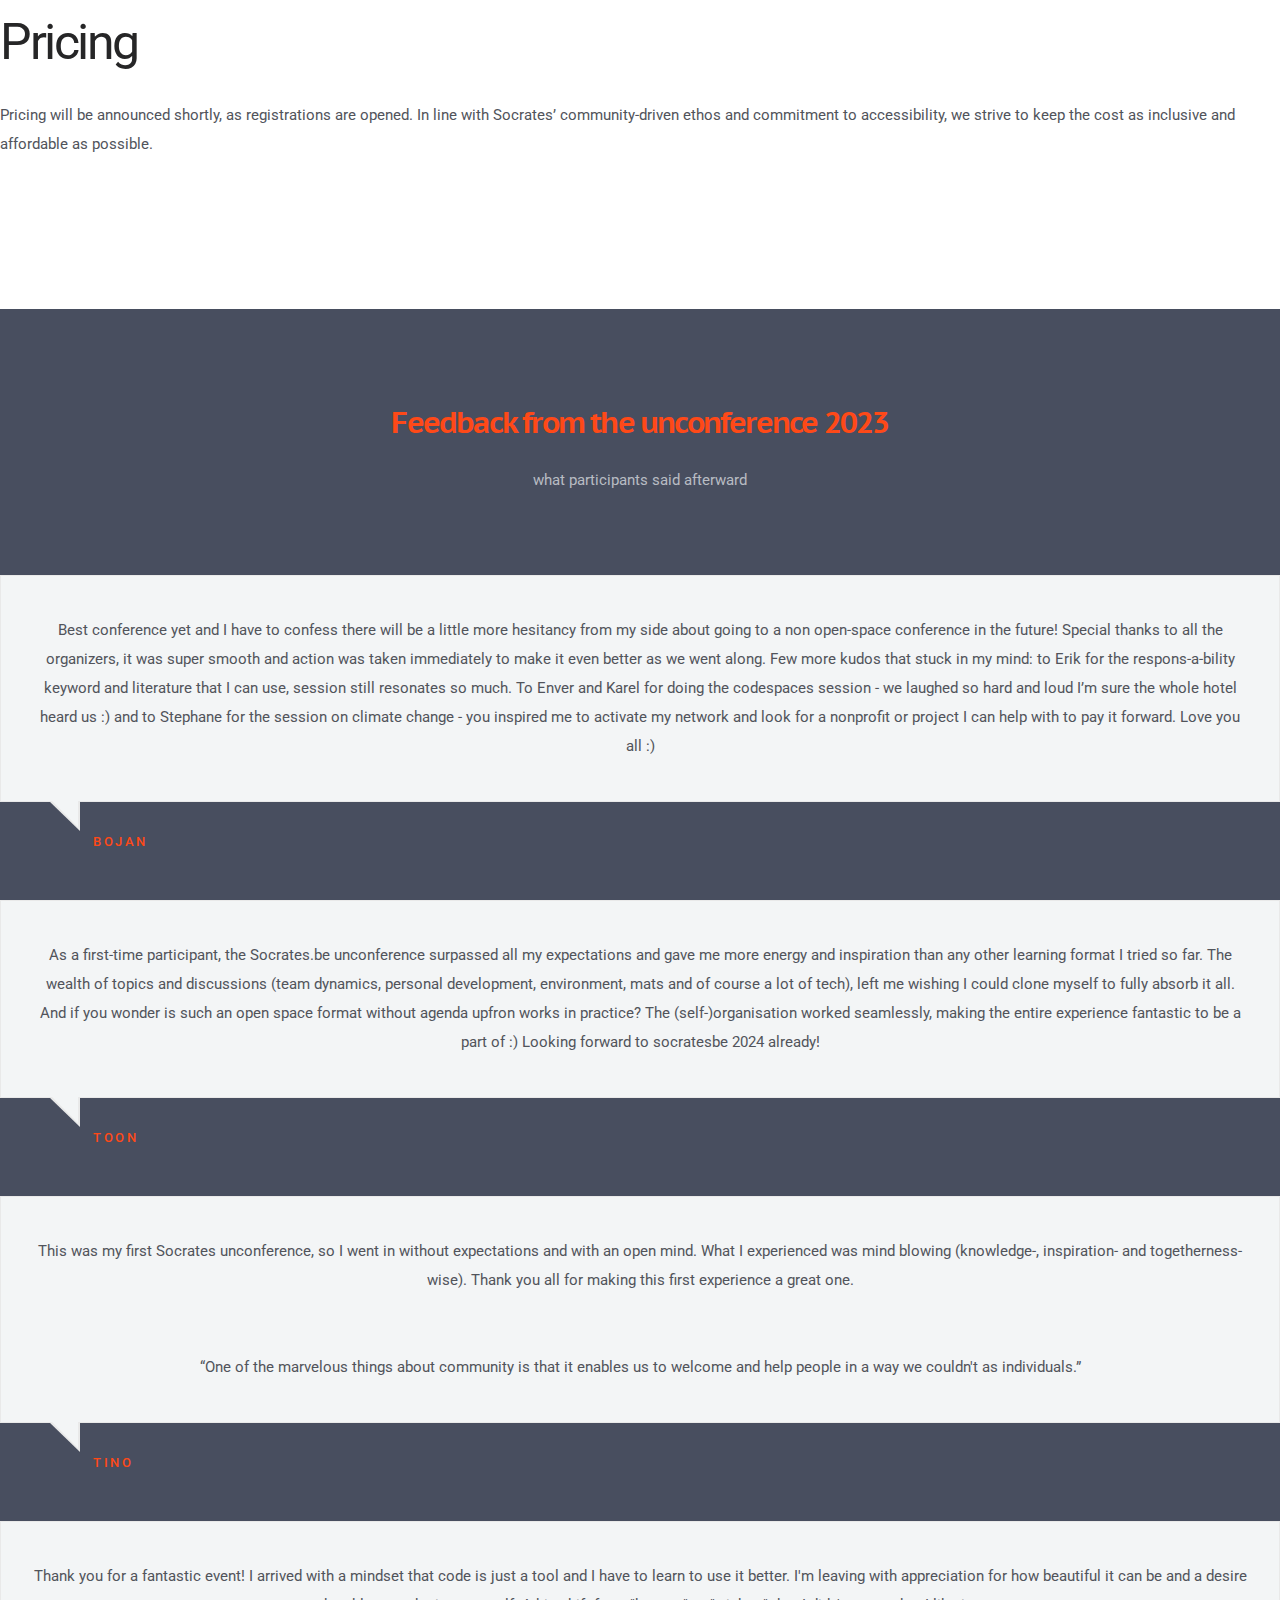
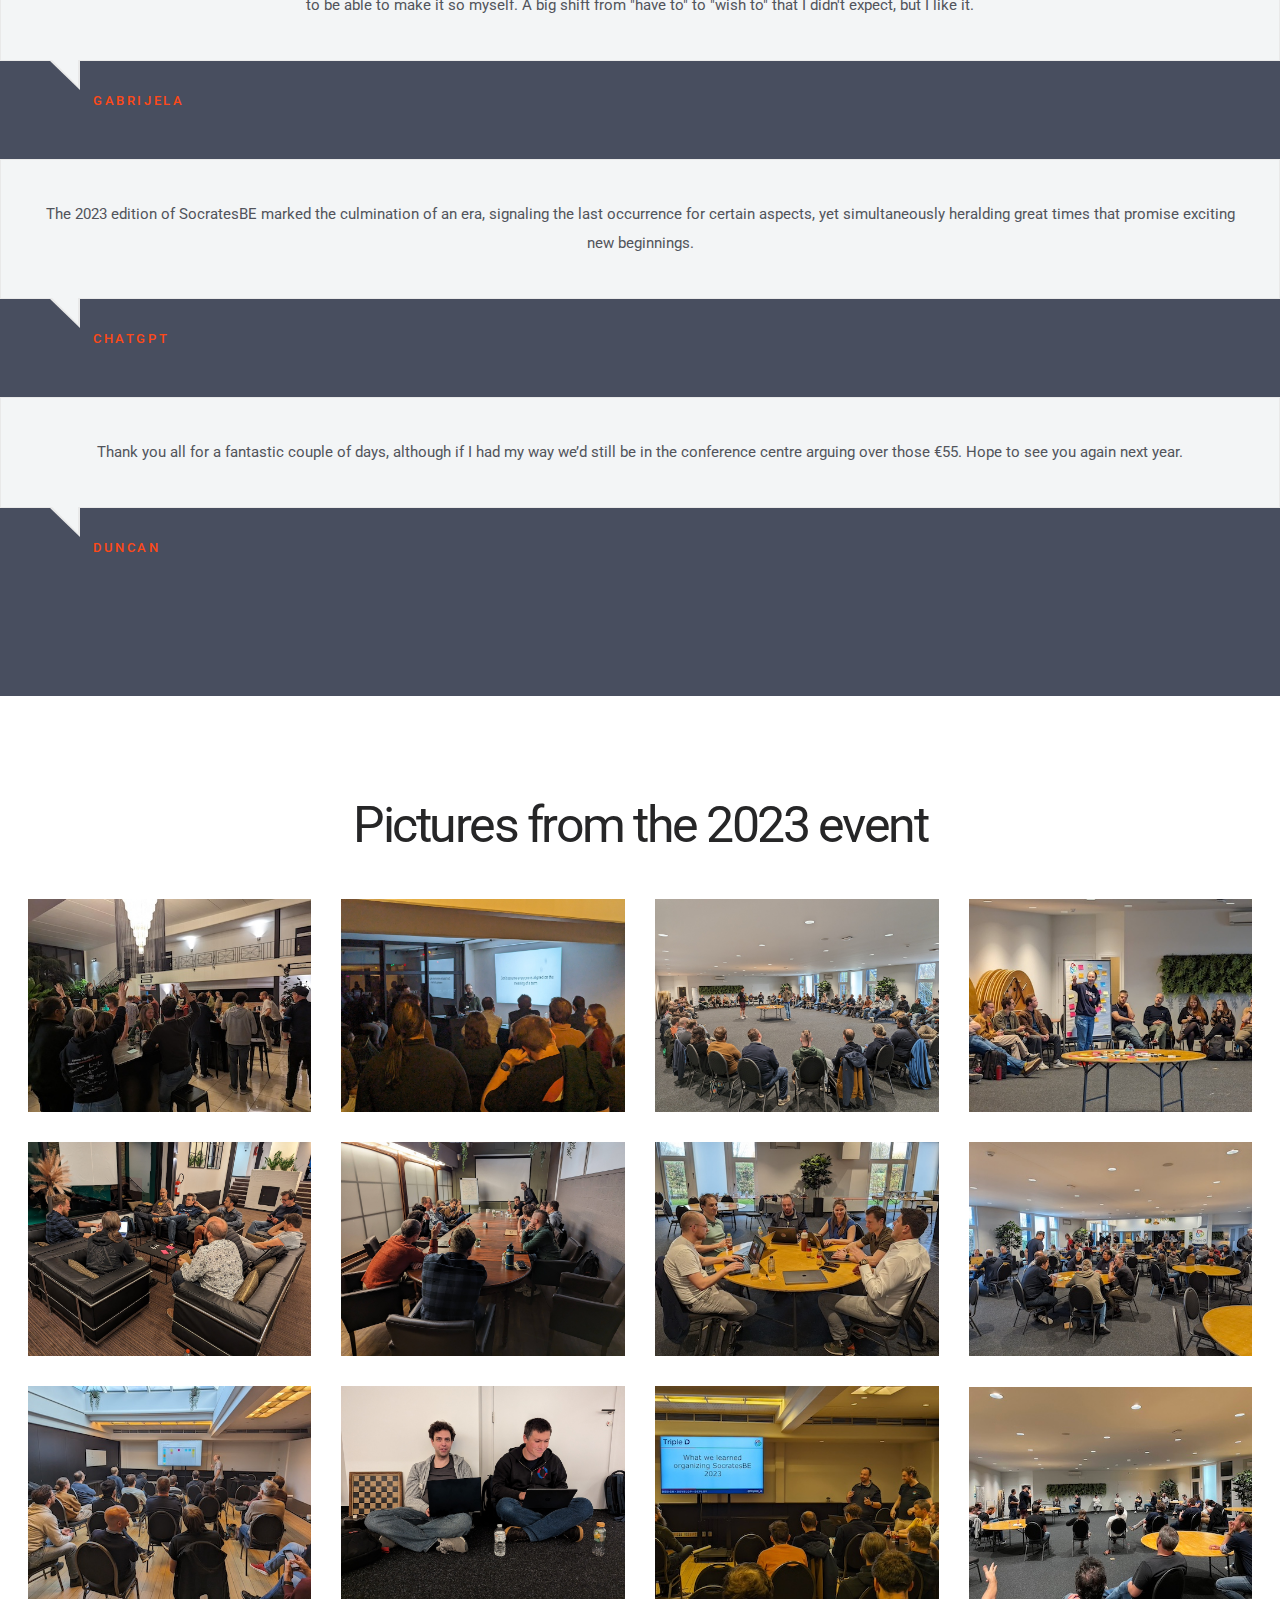
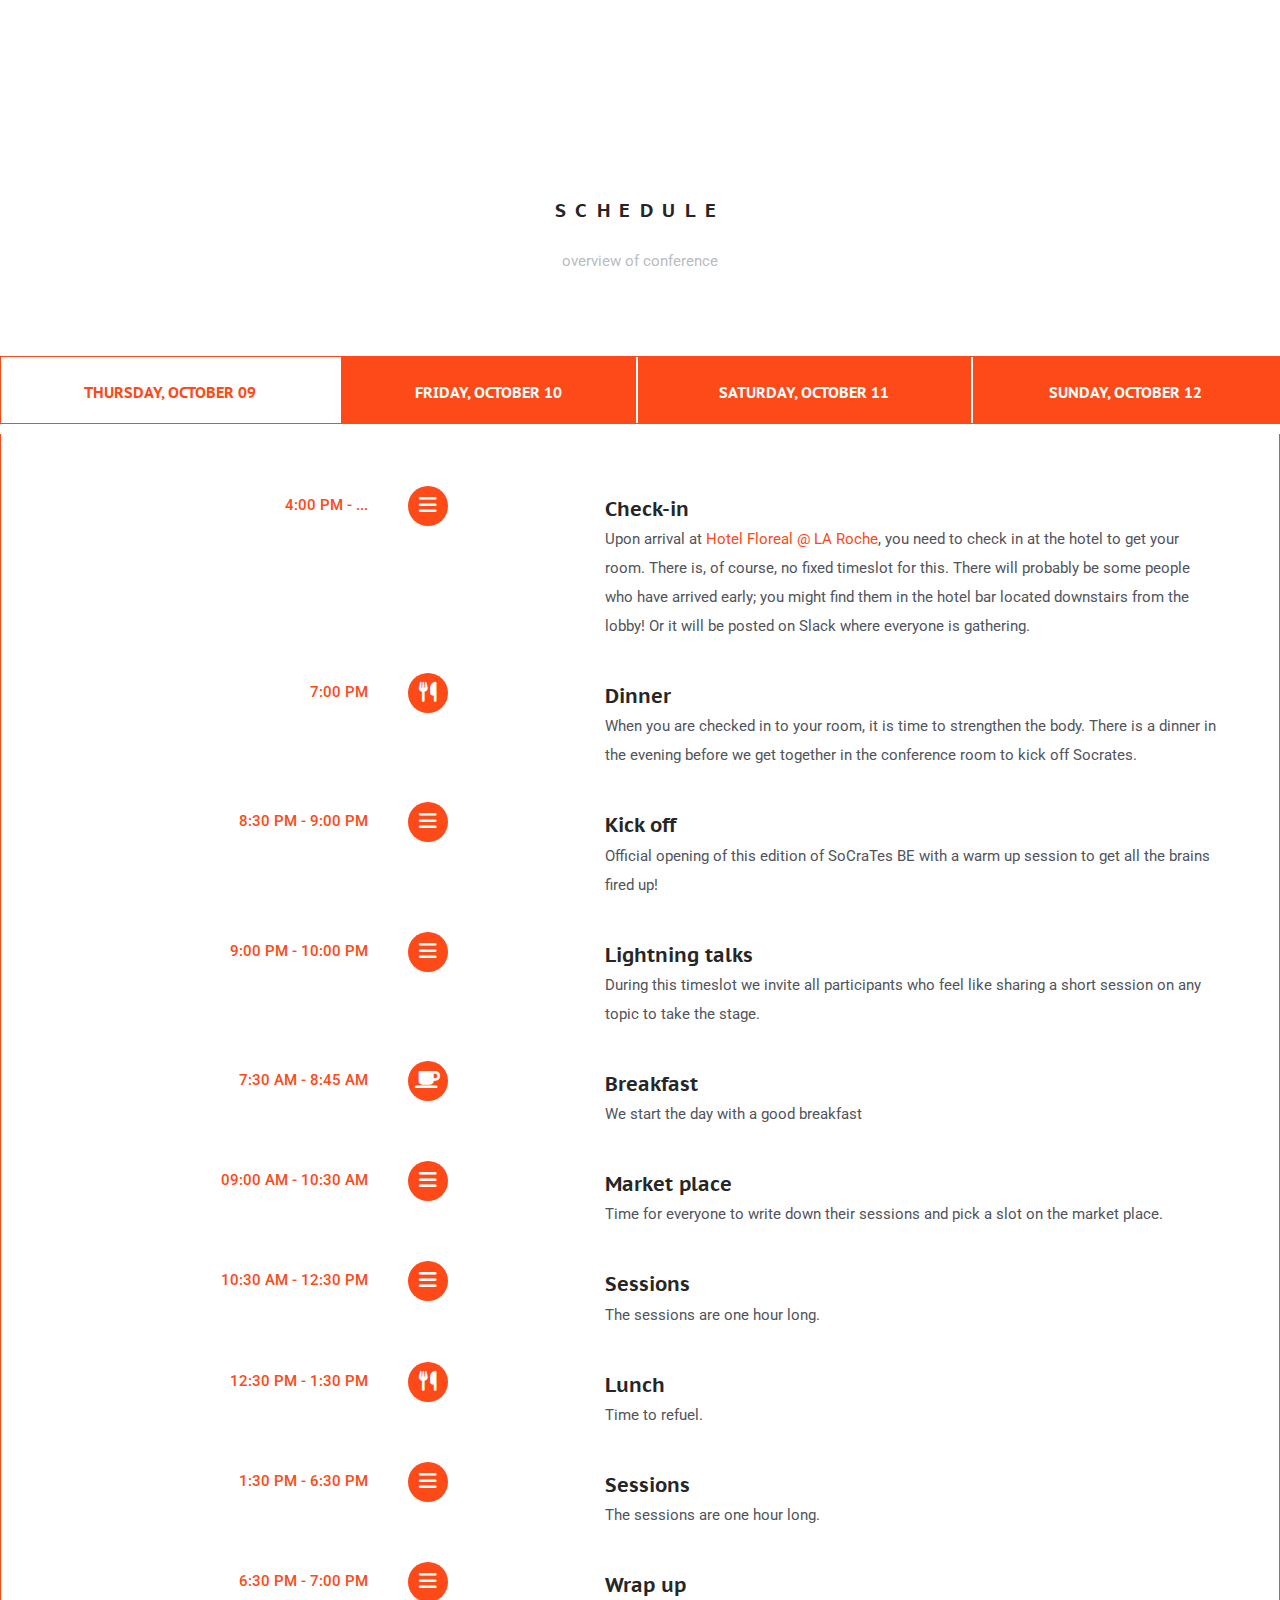
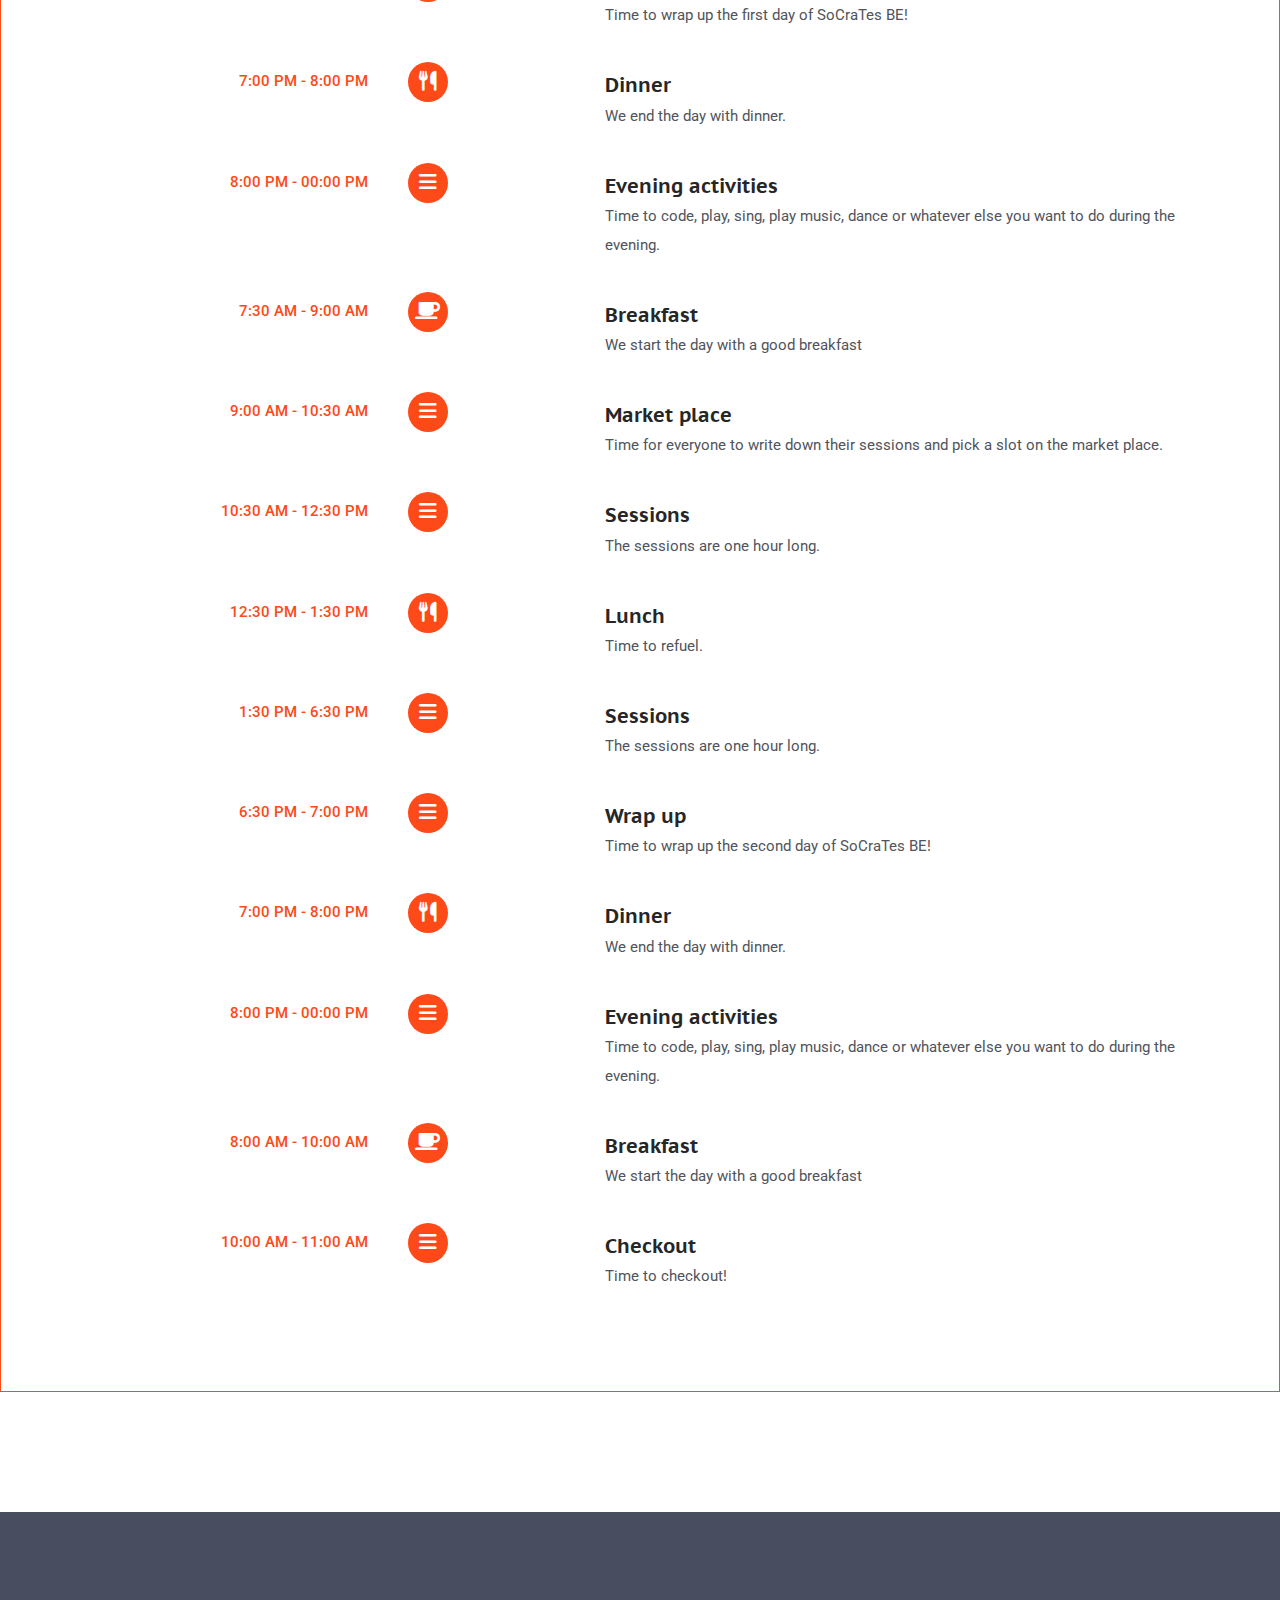
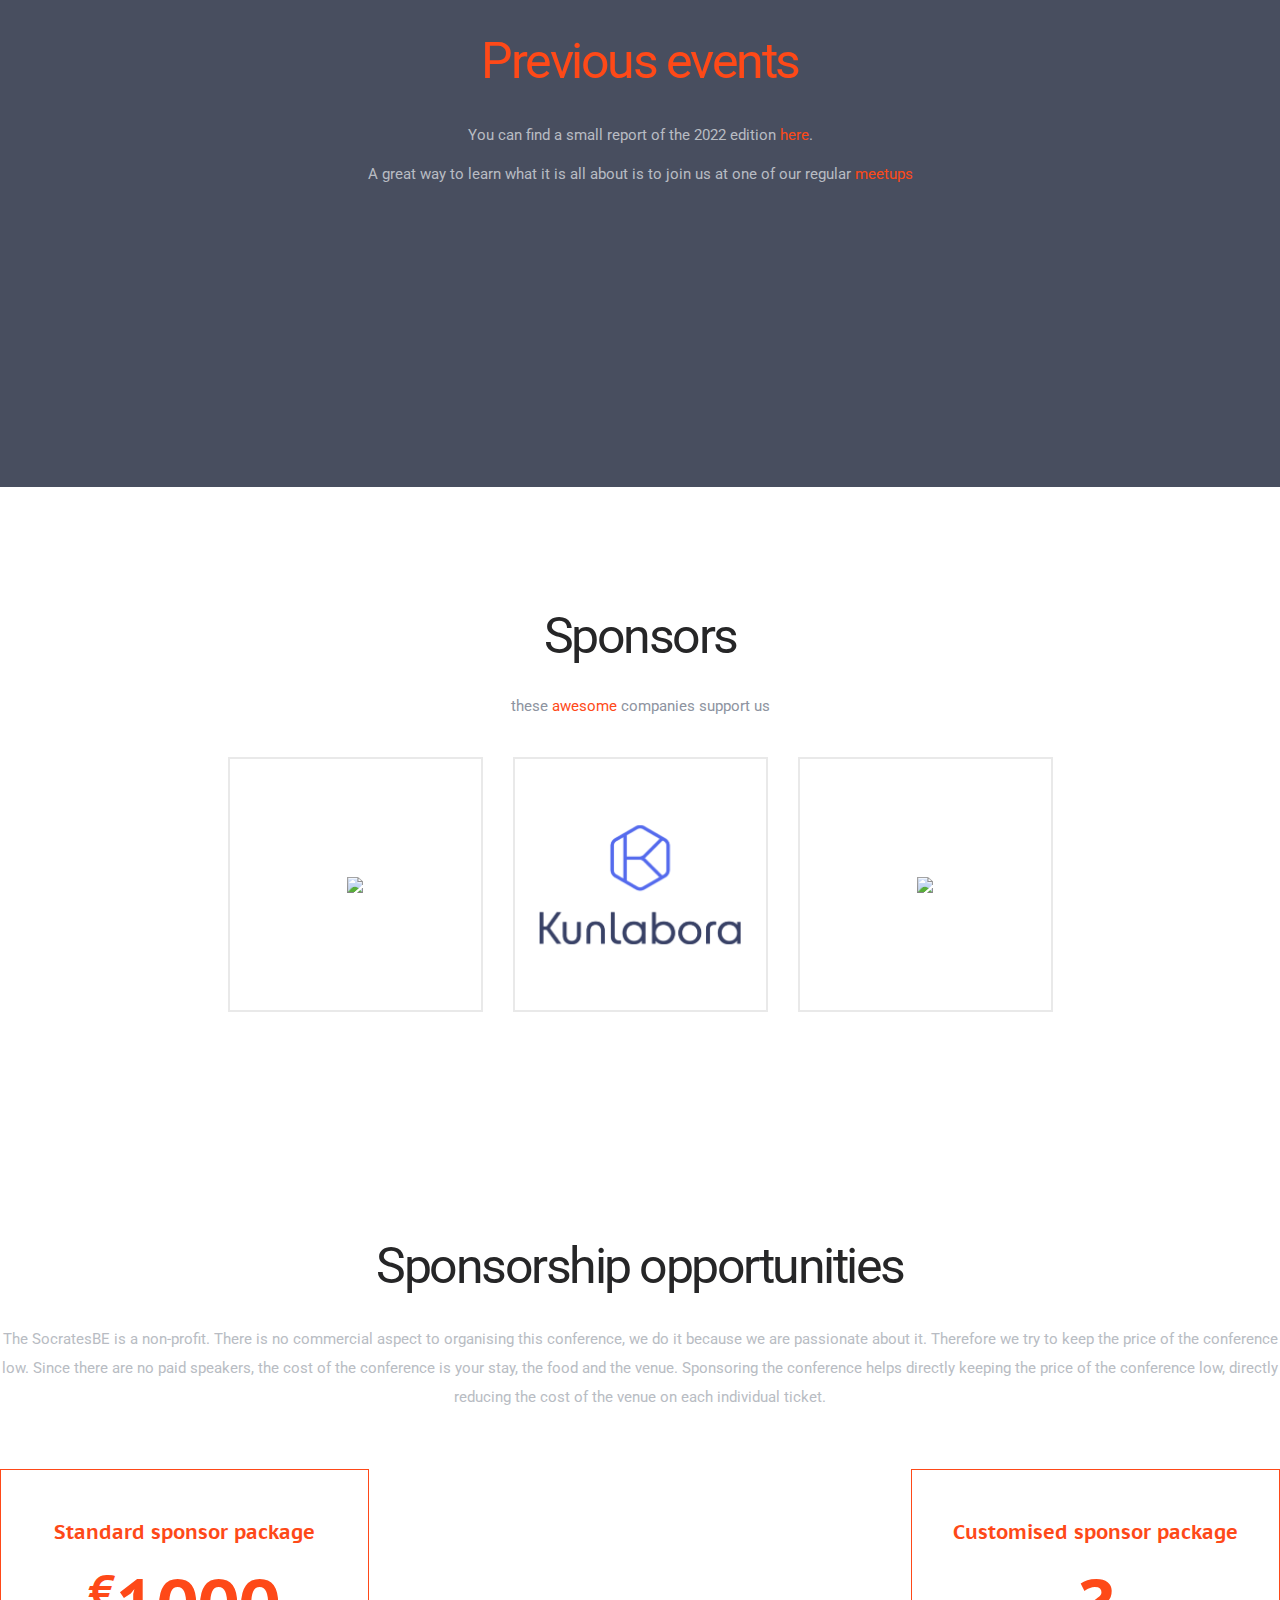
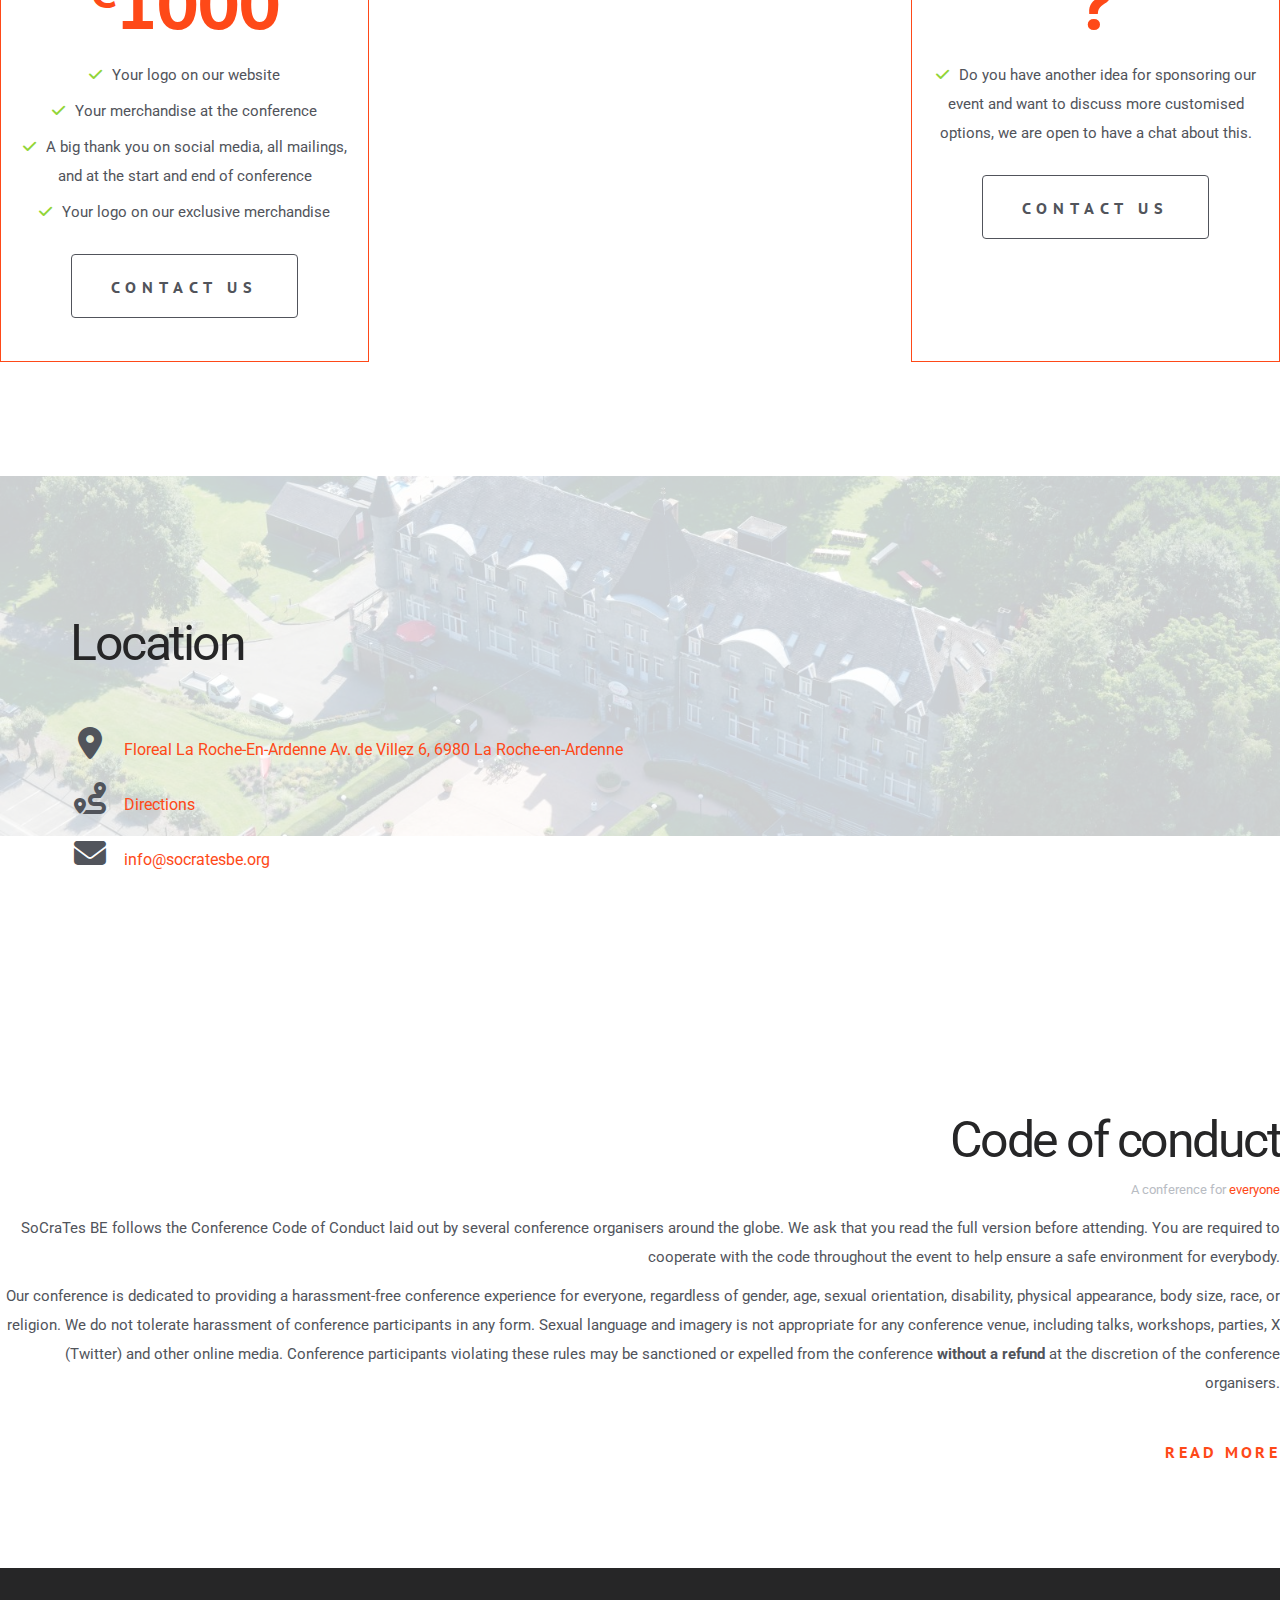
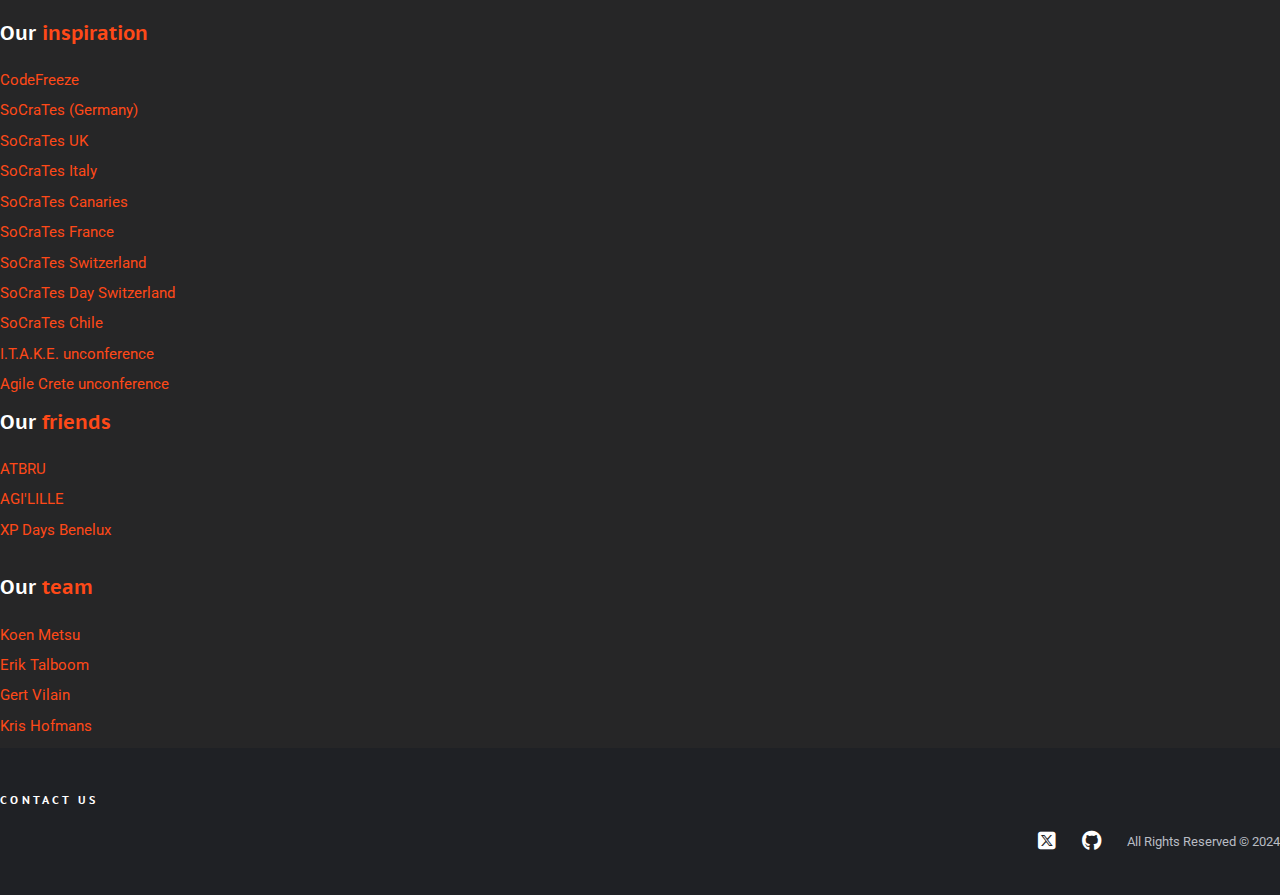
==== commit 9dfdd8e9: "Fix spelling" ====
--- a/index.html
+++ b/index.html
@@ -669,10 +669,10 @@
                                 <a data-toggle="collapse" href="#schedule3_day1_time1" class="schedule-item-toggle">
                                     <strong class="time highlight">7:00 PM</strong>
                                     <div class="lecture-icon-wrapper"><span class="fa fa-cutlery"></span></div>
-                                    <h6 class="title">Walking diner</h6>
+                                    <h6 class="title">Dinner</h6>
                                 </a>
                                 <div id="schedule3_day1_time1" class="panel-collapse collapse in schedule-item-body">
-                                    <p class="description">When you are checked in to your room, it is time to strengthen the body. There is a walking diner in the evening before we get together in the conference room to kick off socrates.</p>
+                                    <p class="description">When you are checked in to your room, it is time to strengthen the body. There is a dinner in the evening before we get together in the conference room to kick off Socrates.</p>
                                 </div>
                             </div>
                             <!-- Lecture end -->
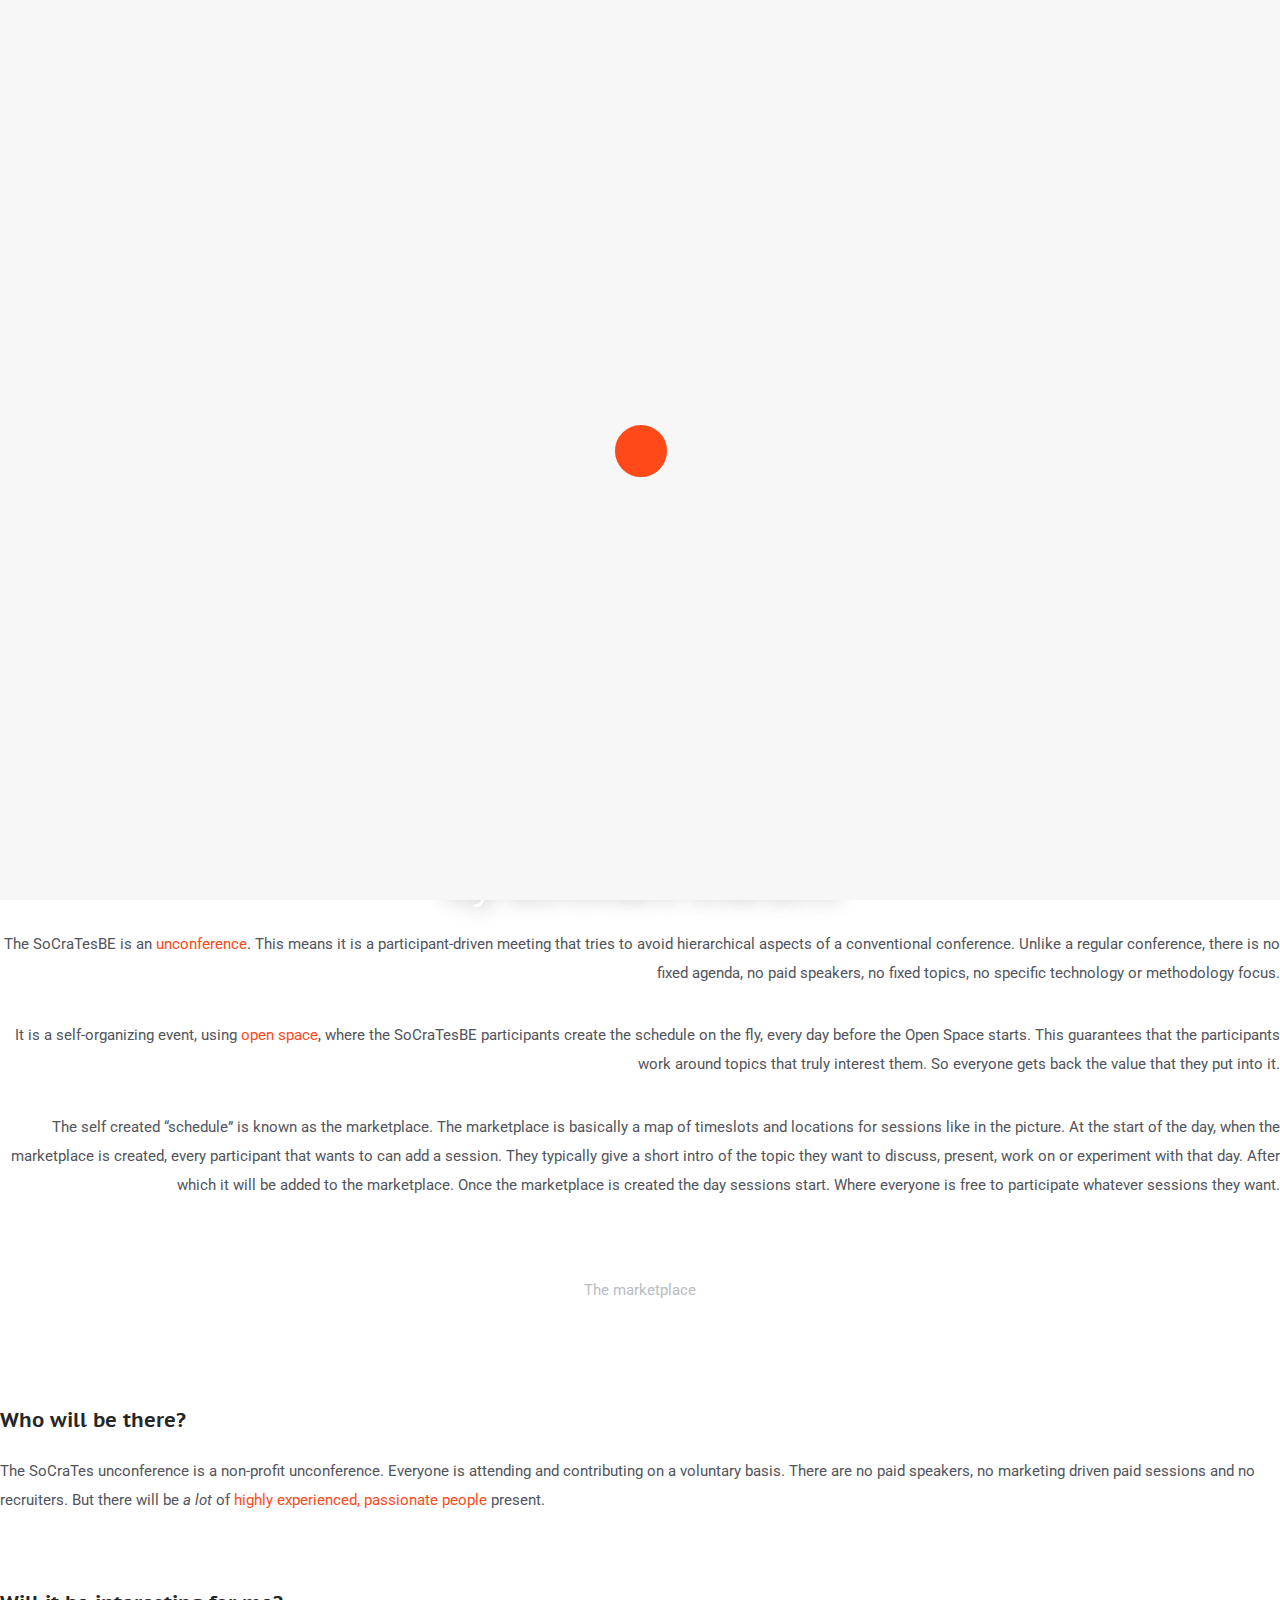
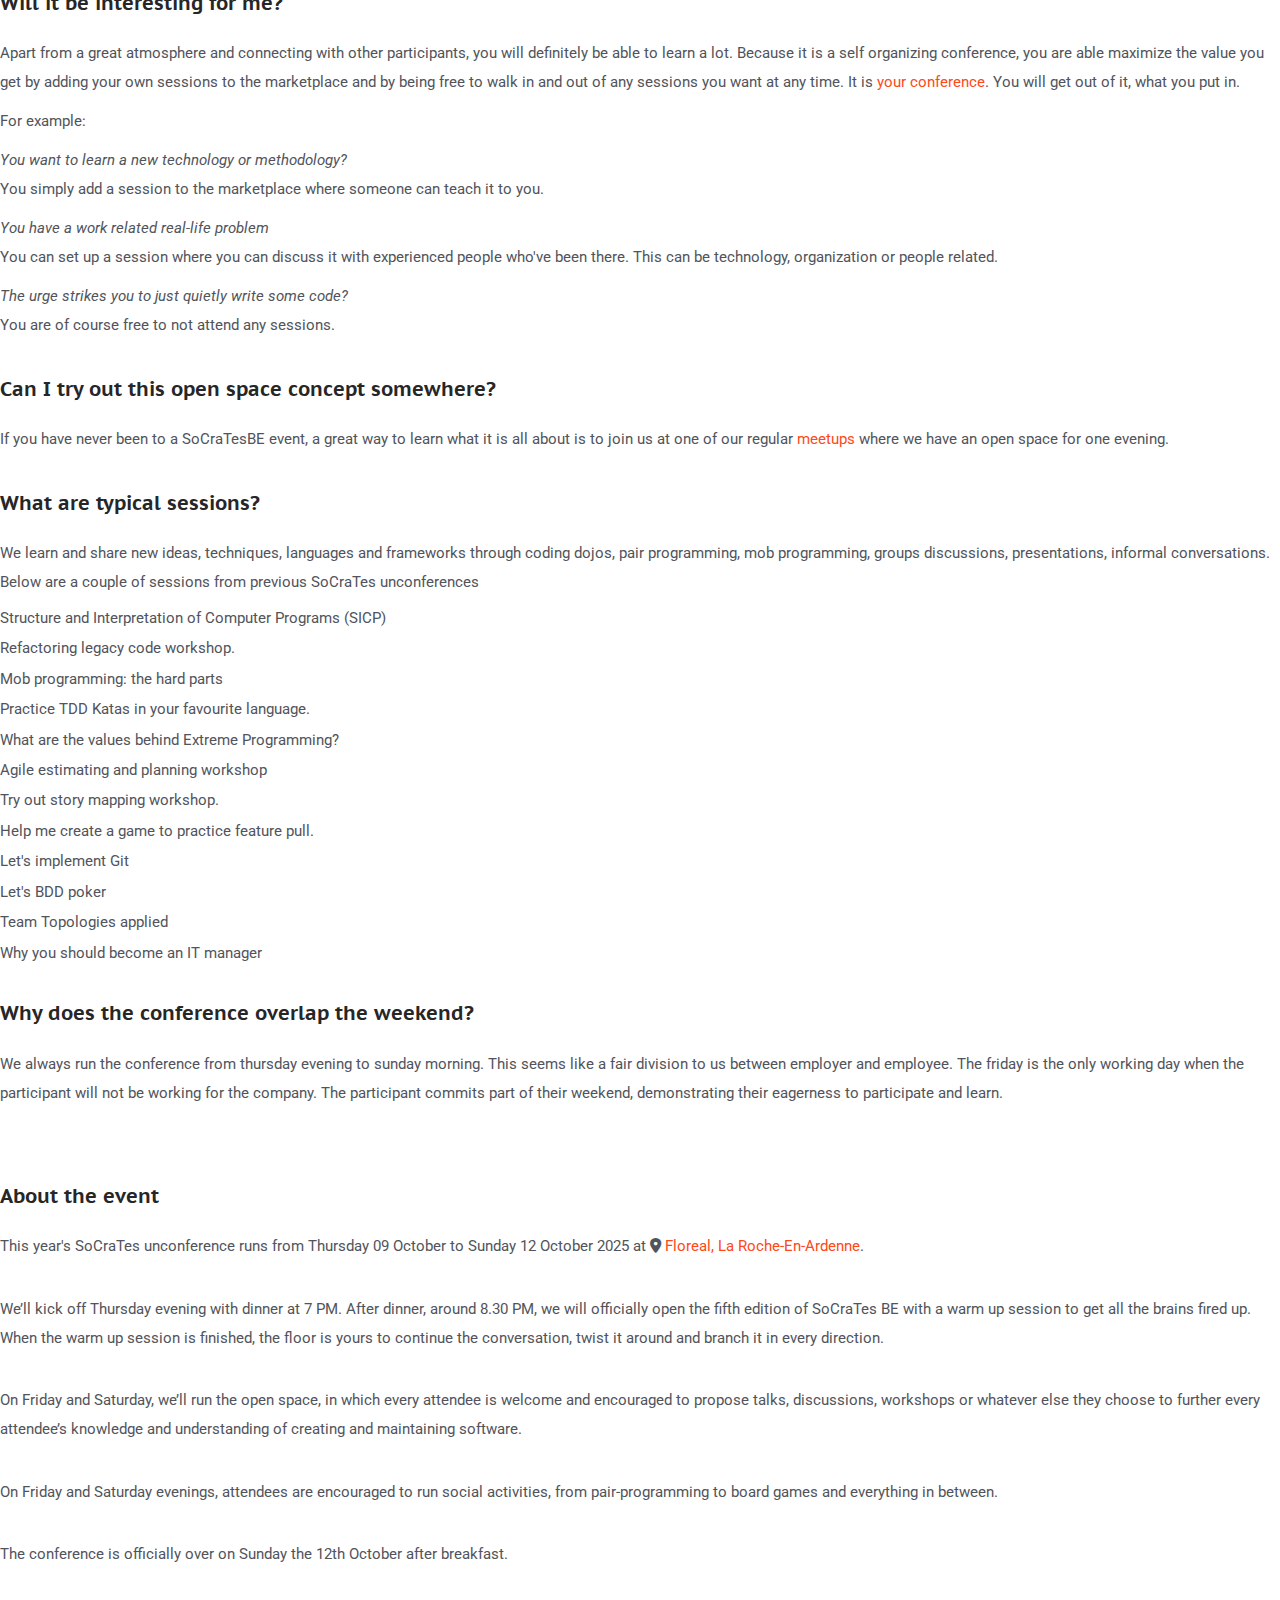
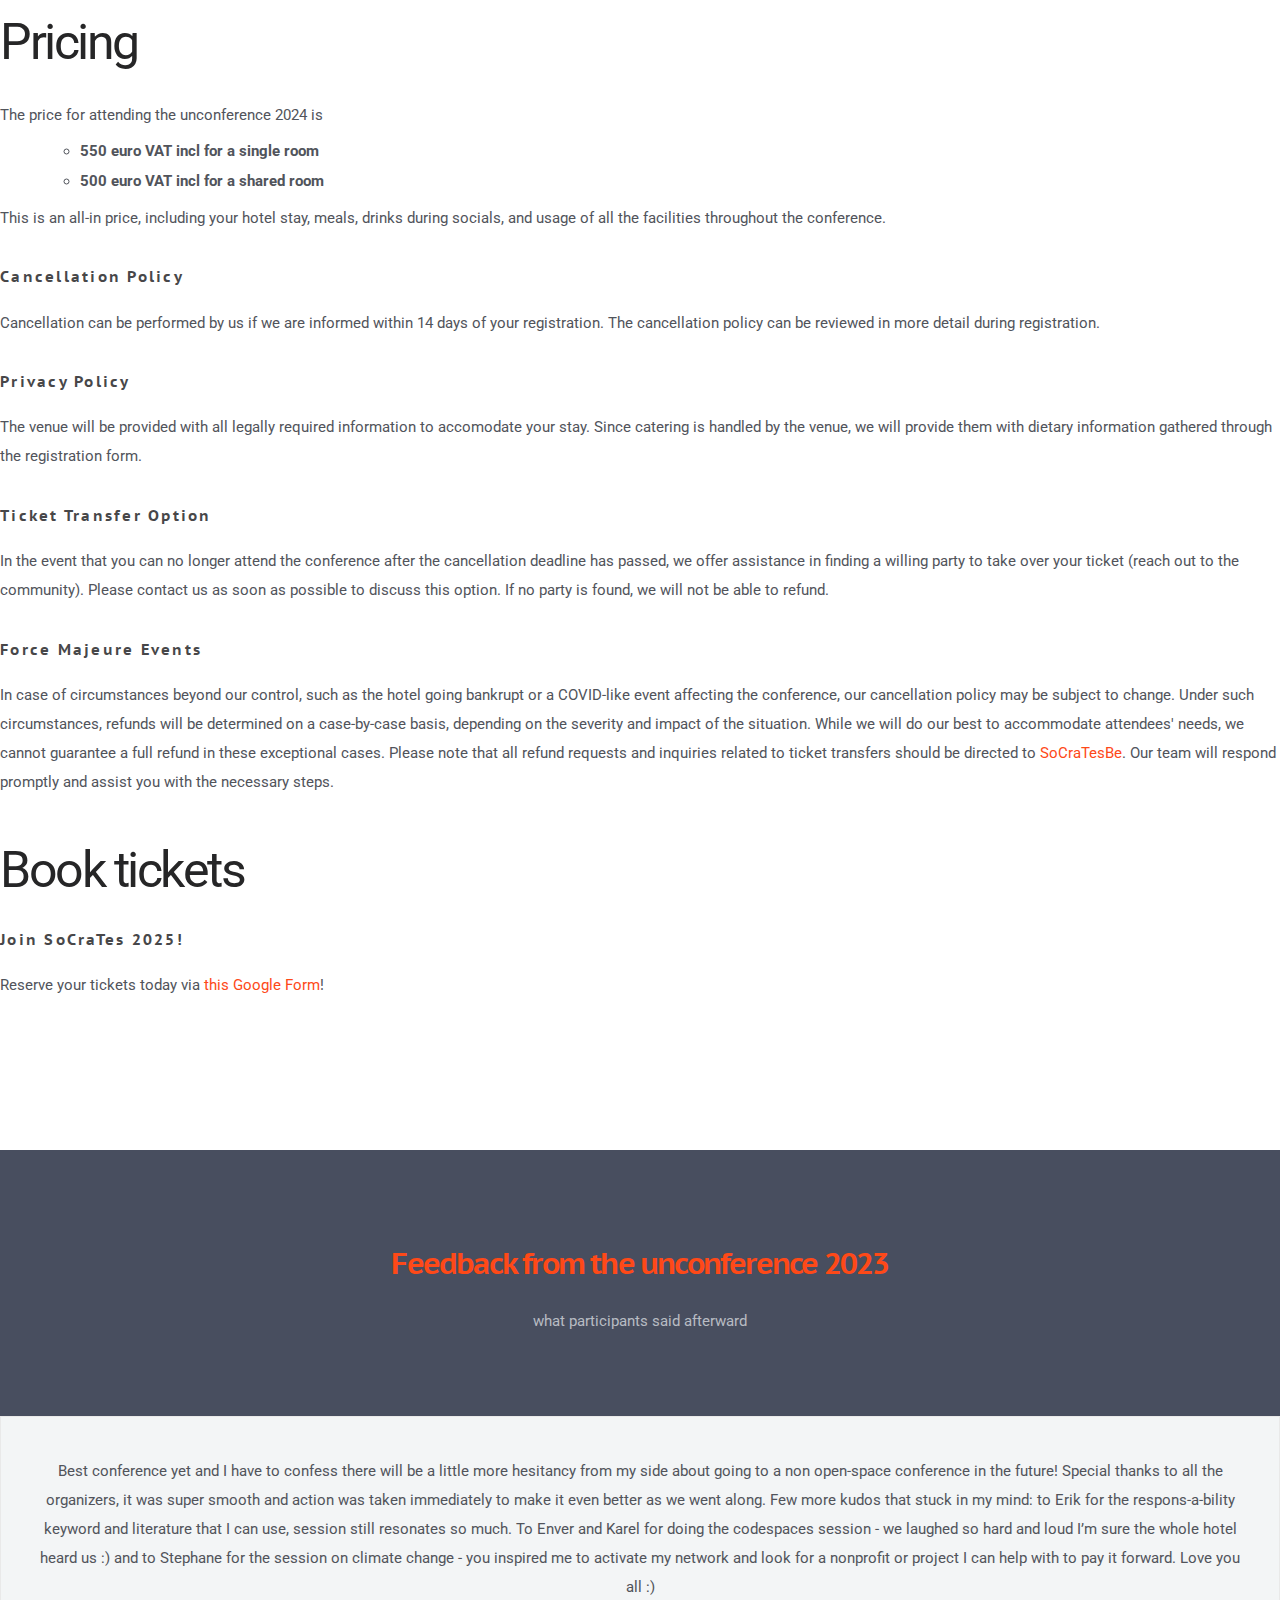
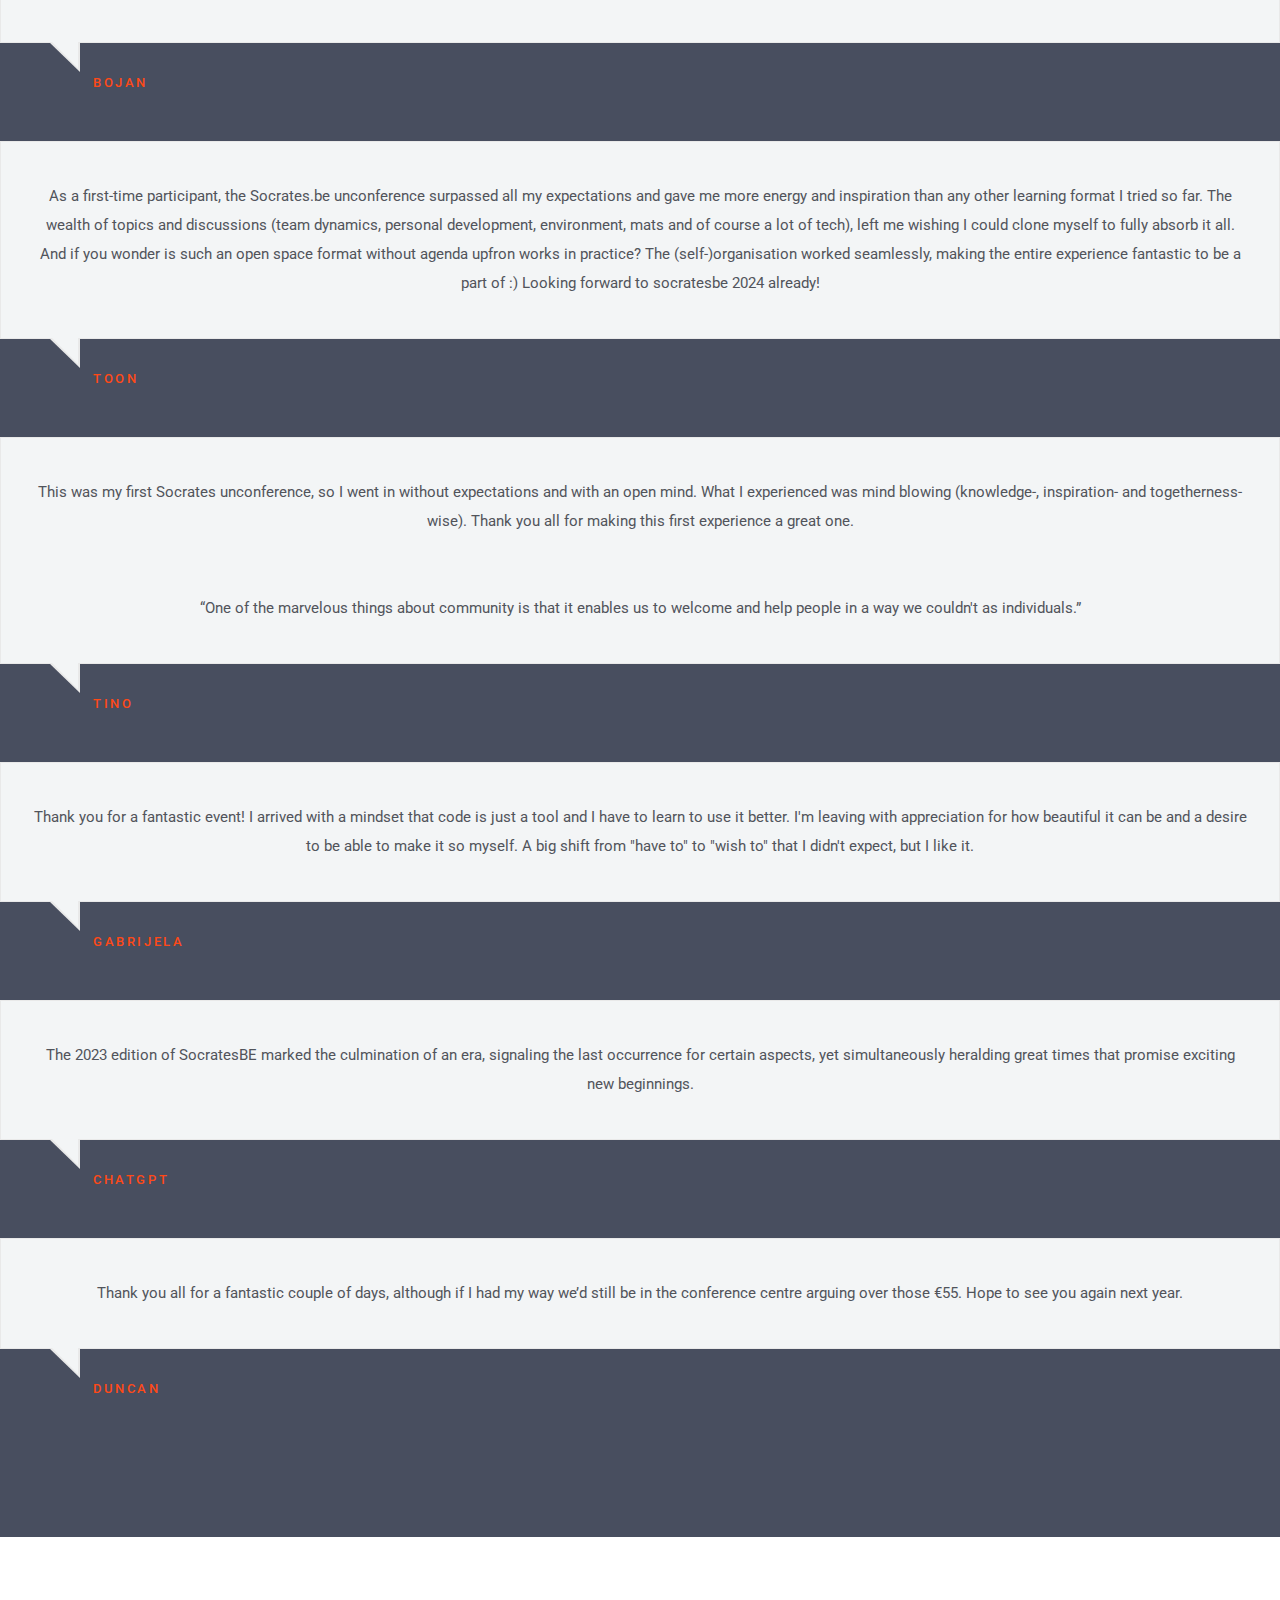
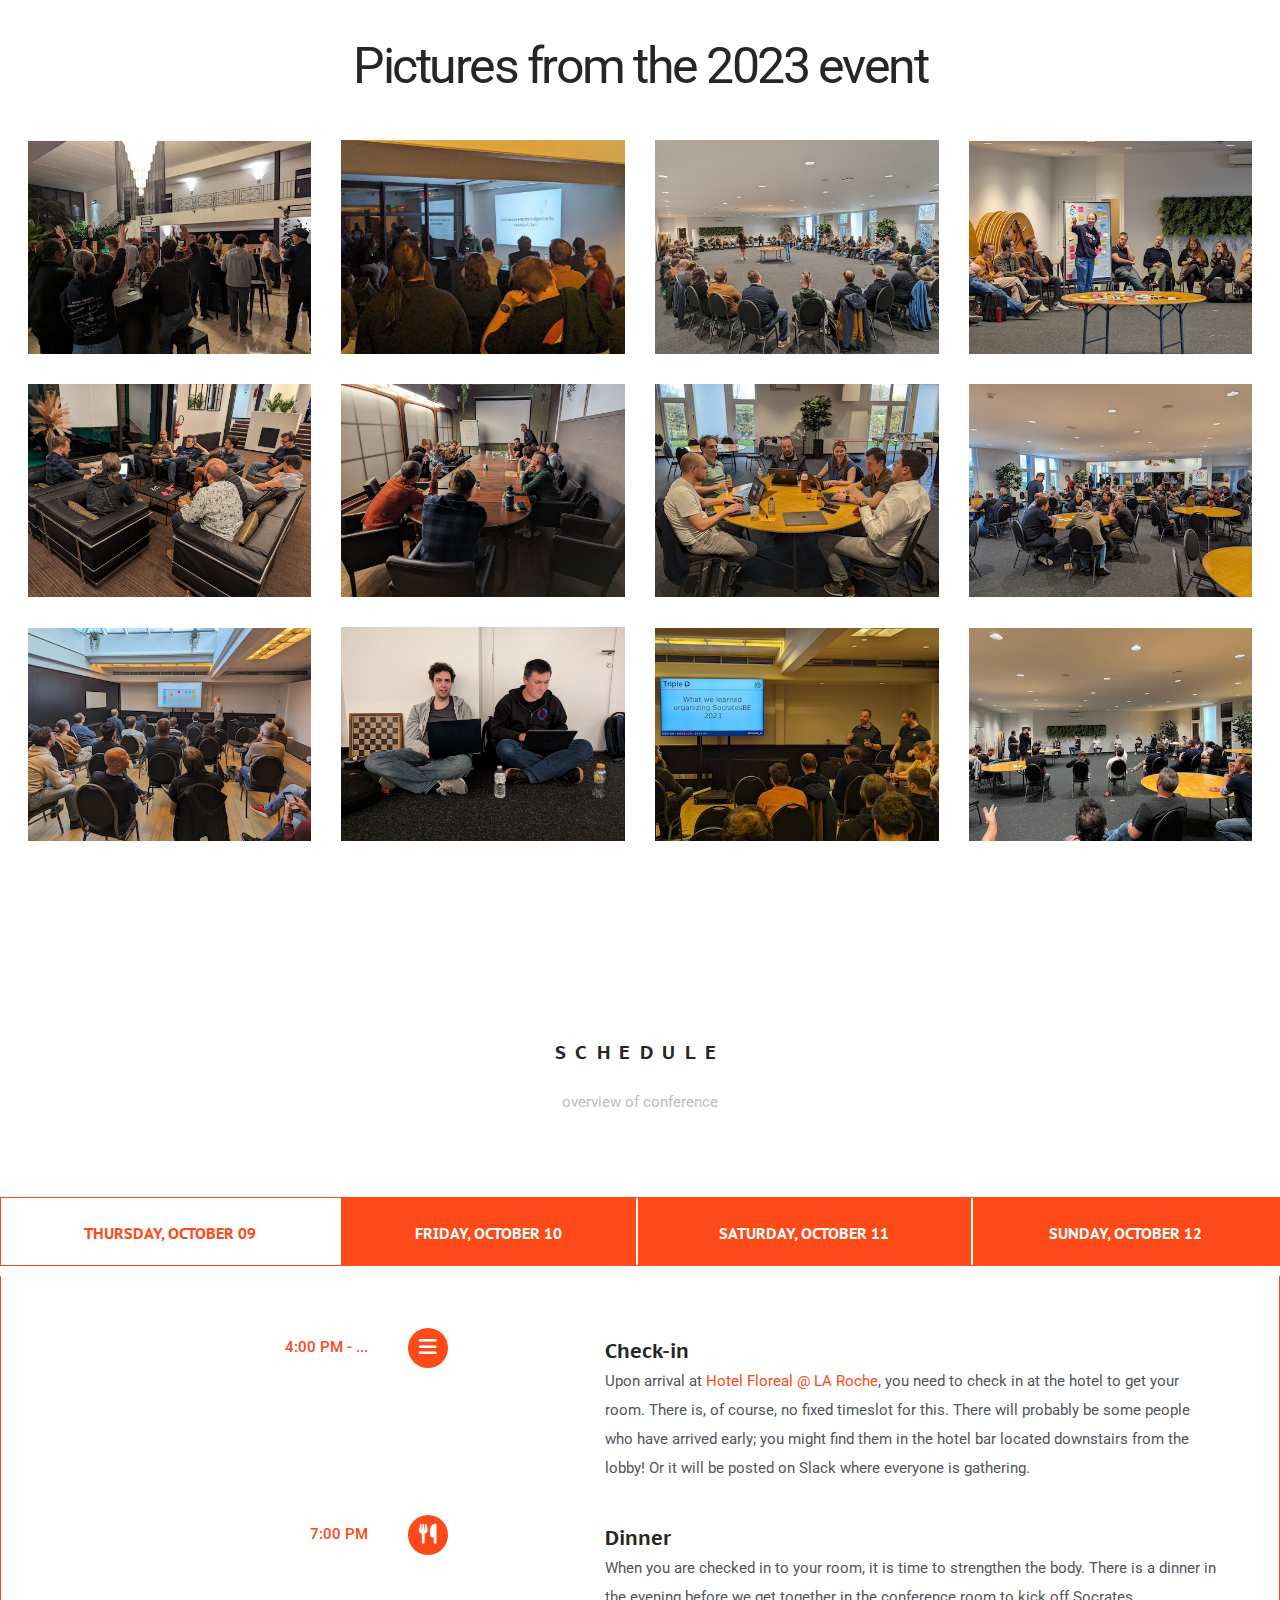
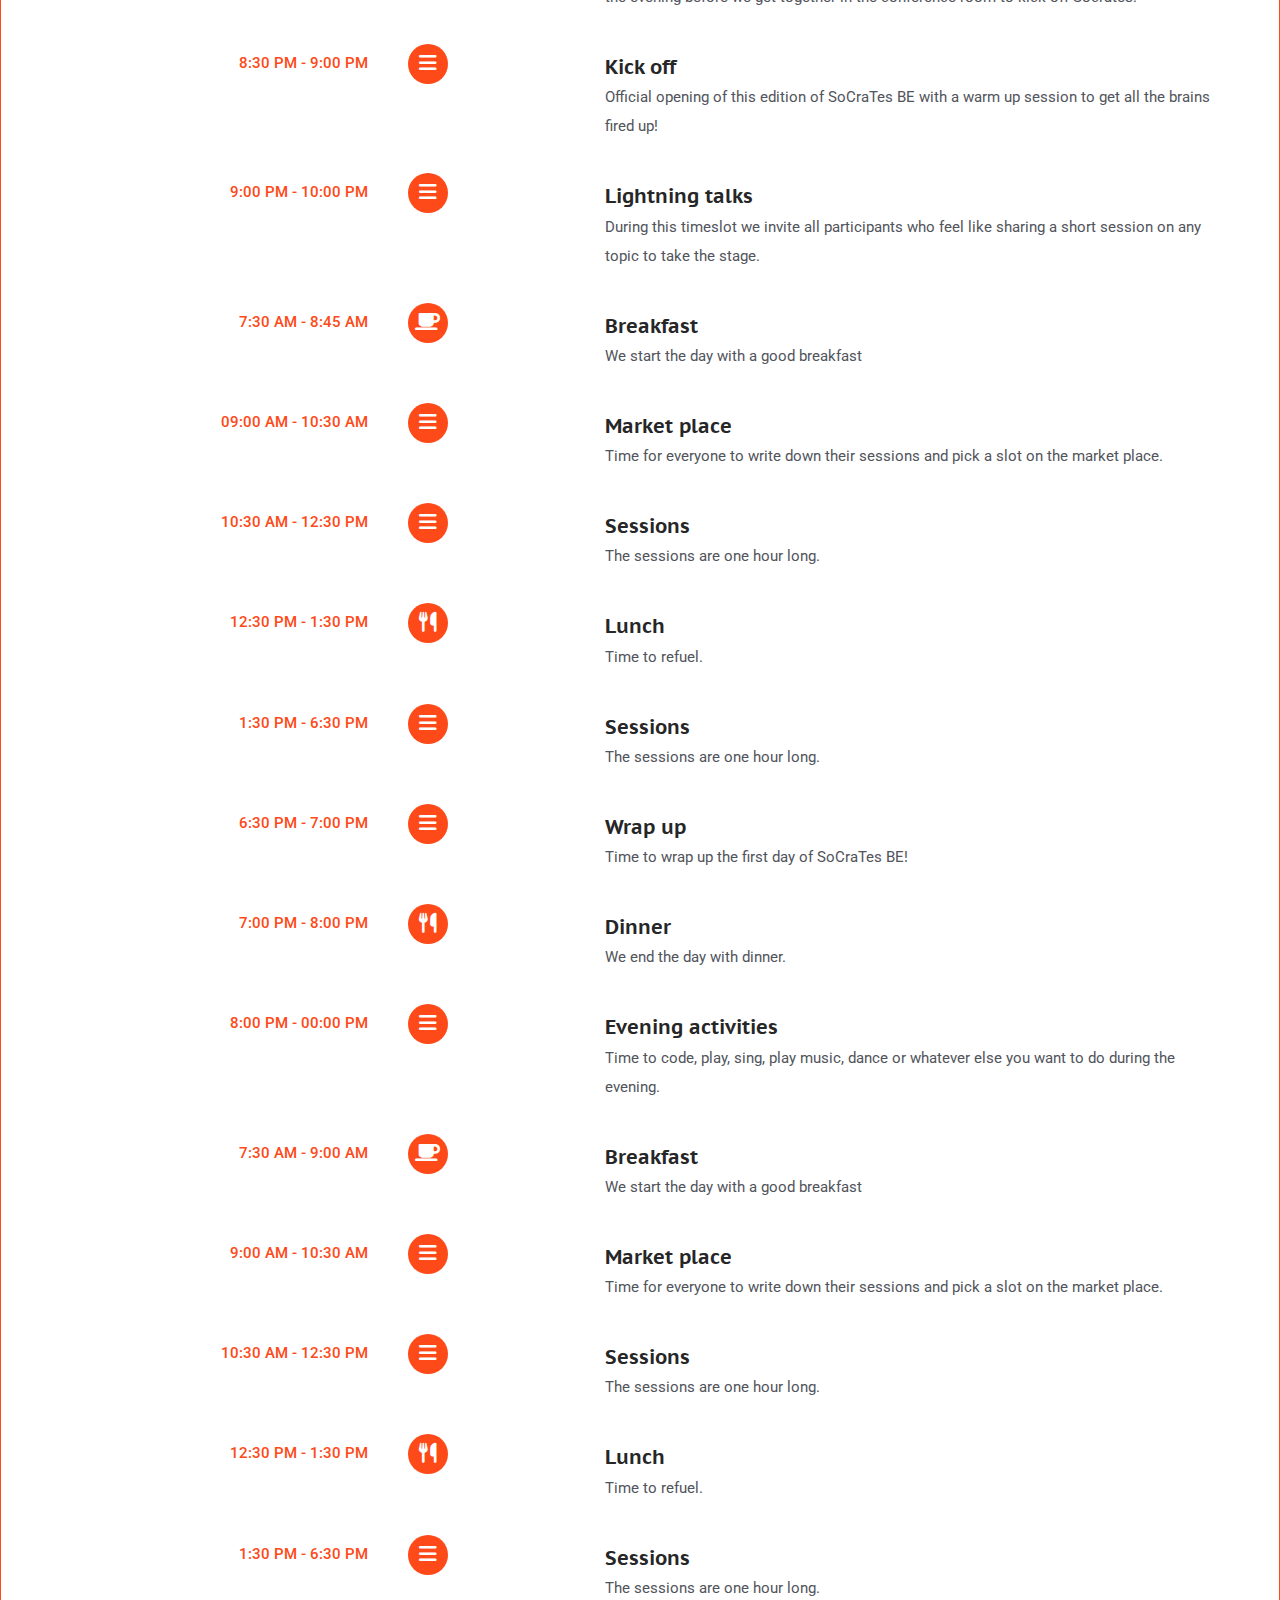
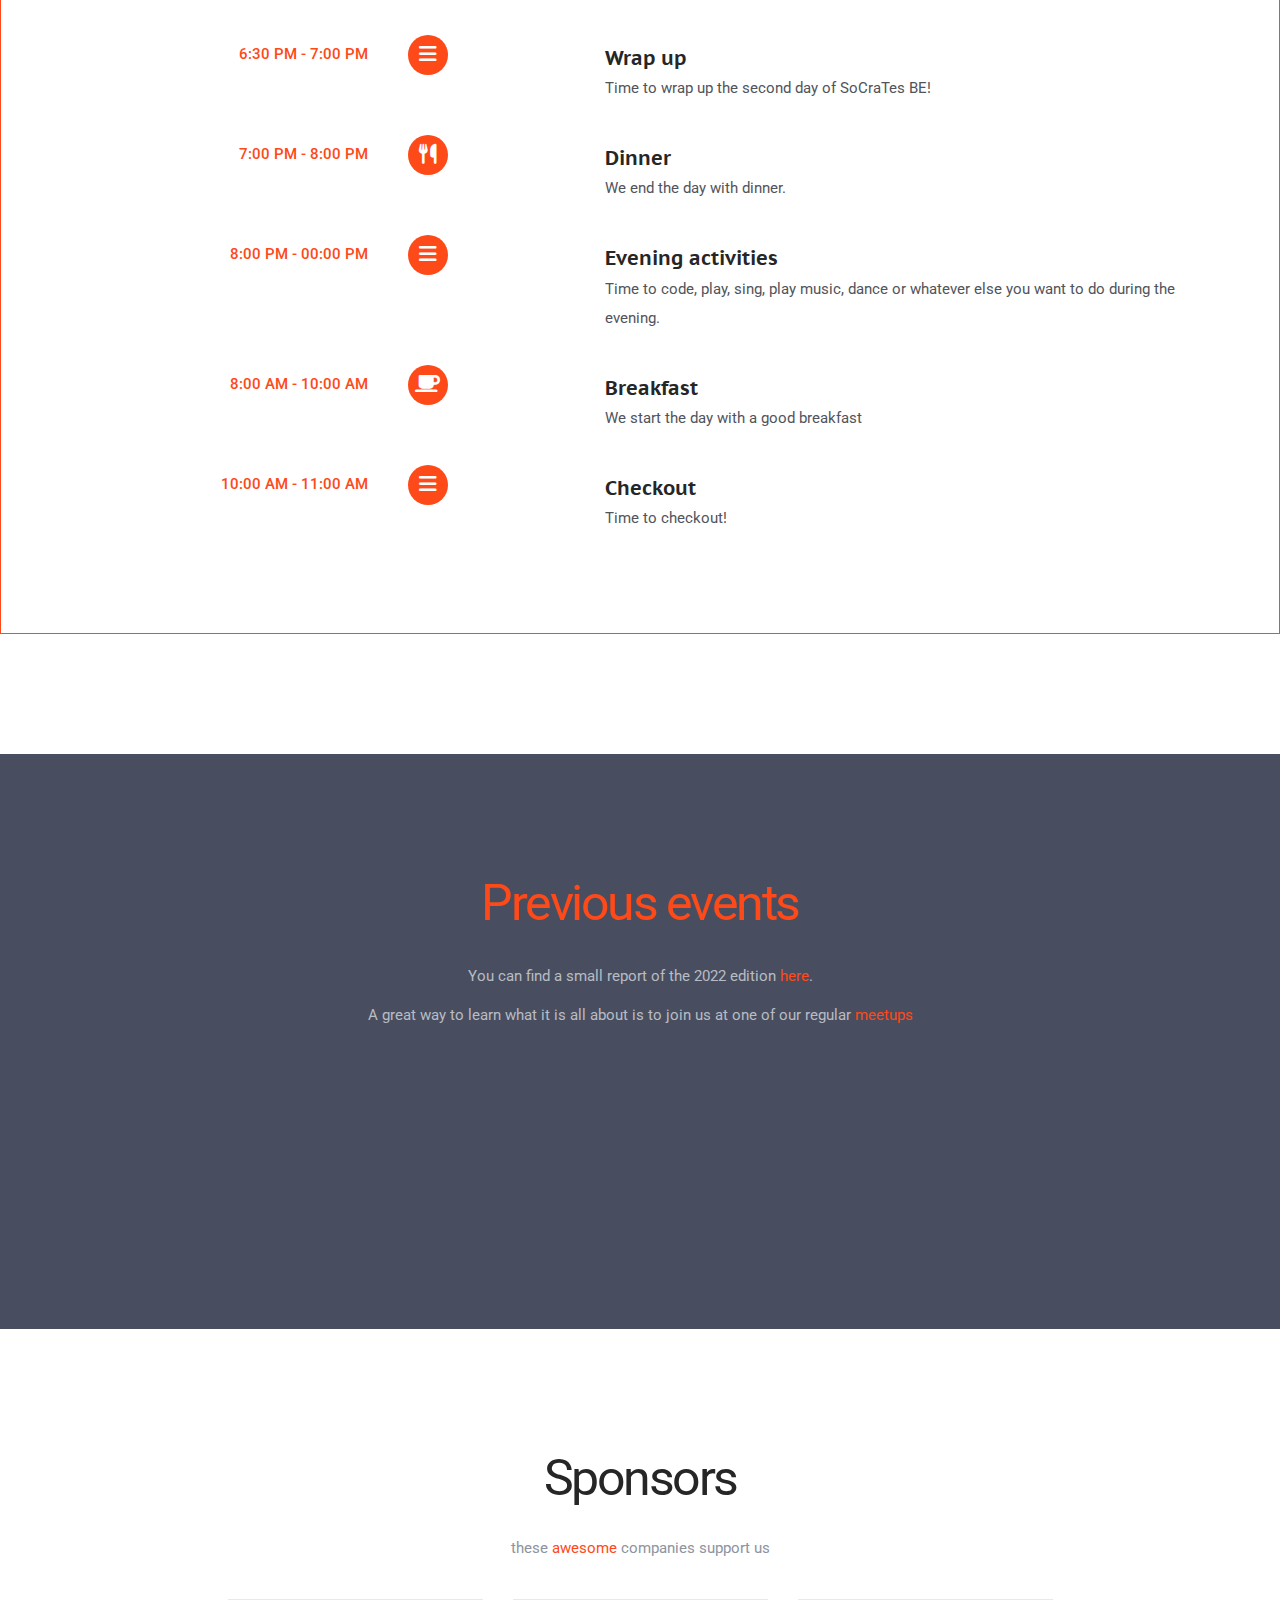
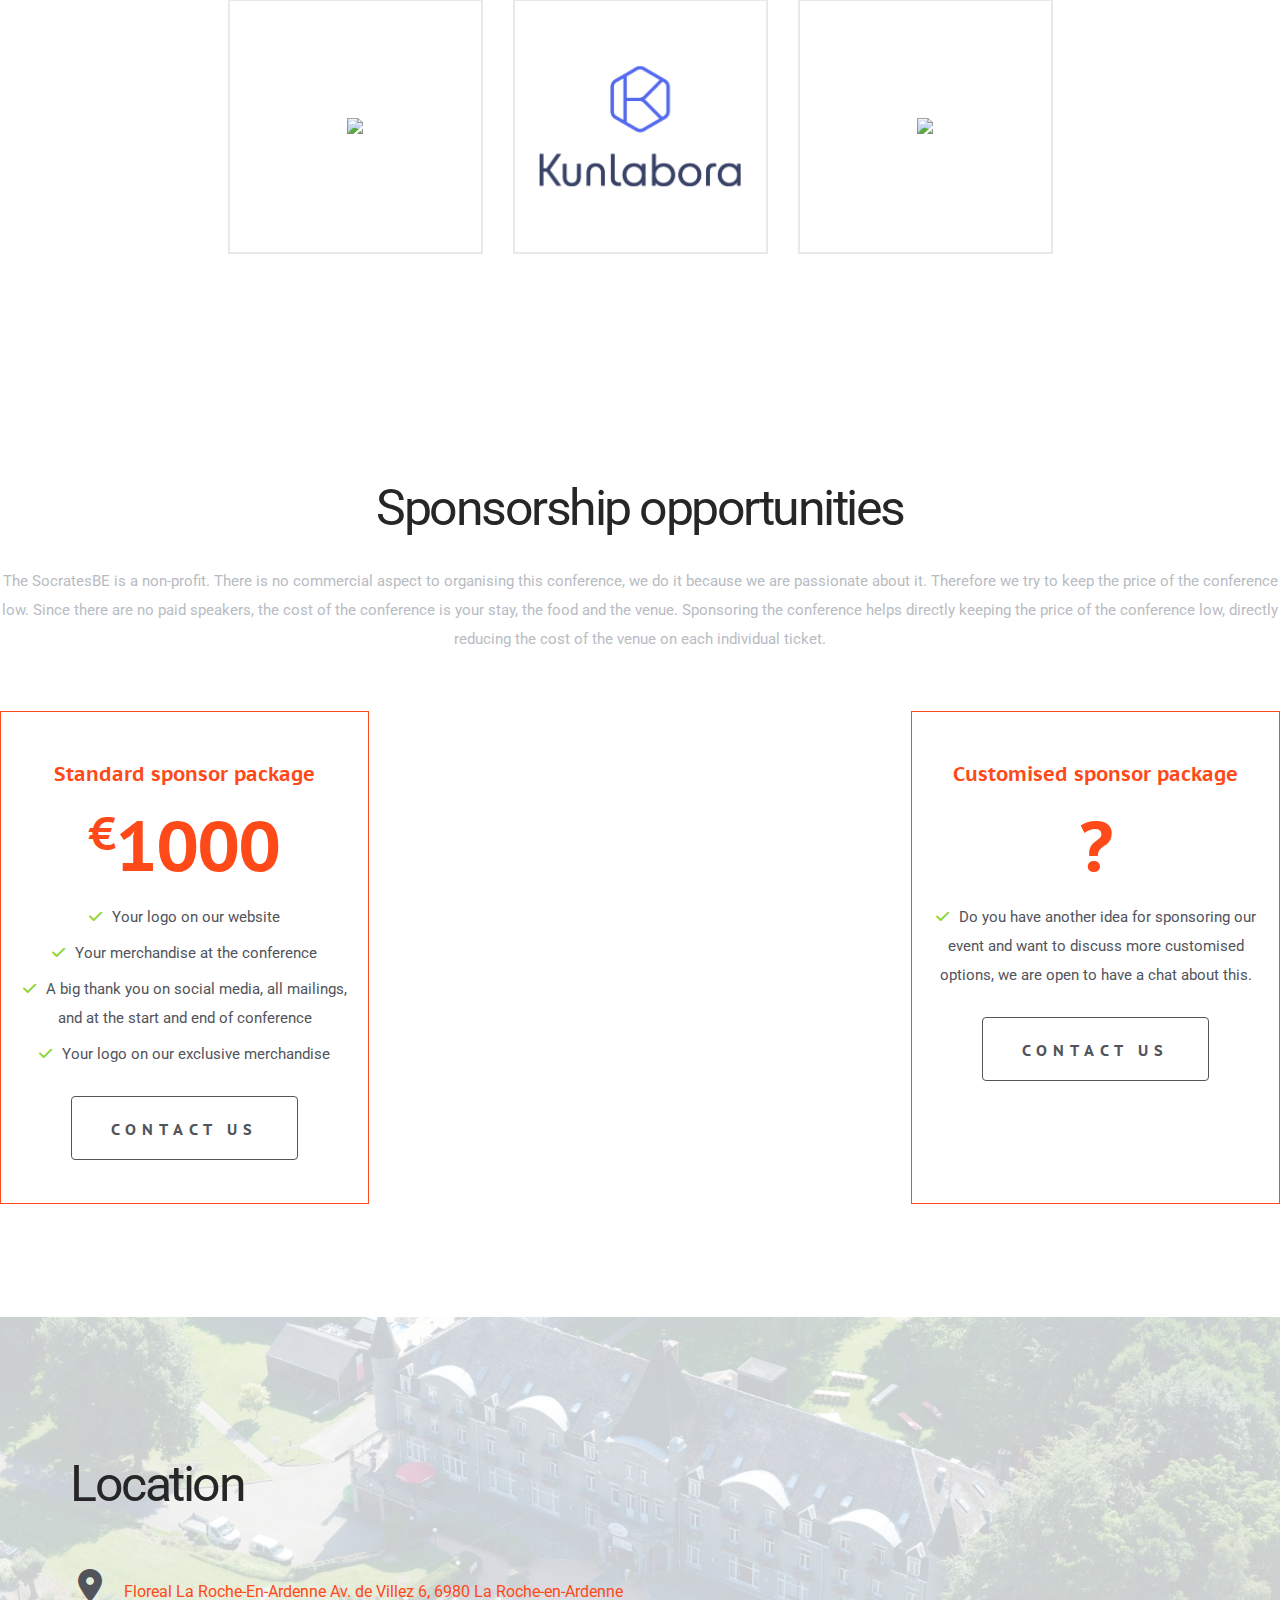
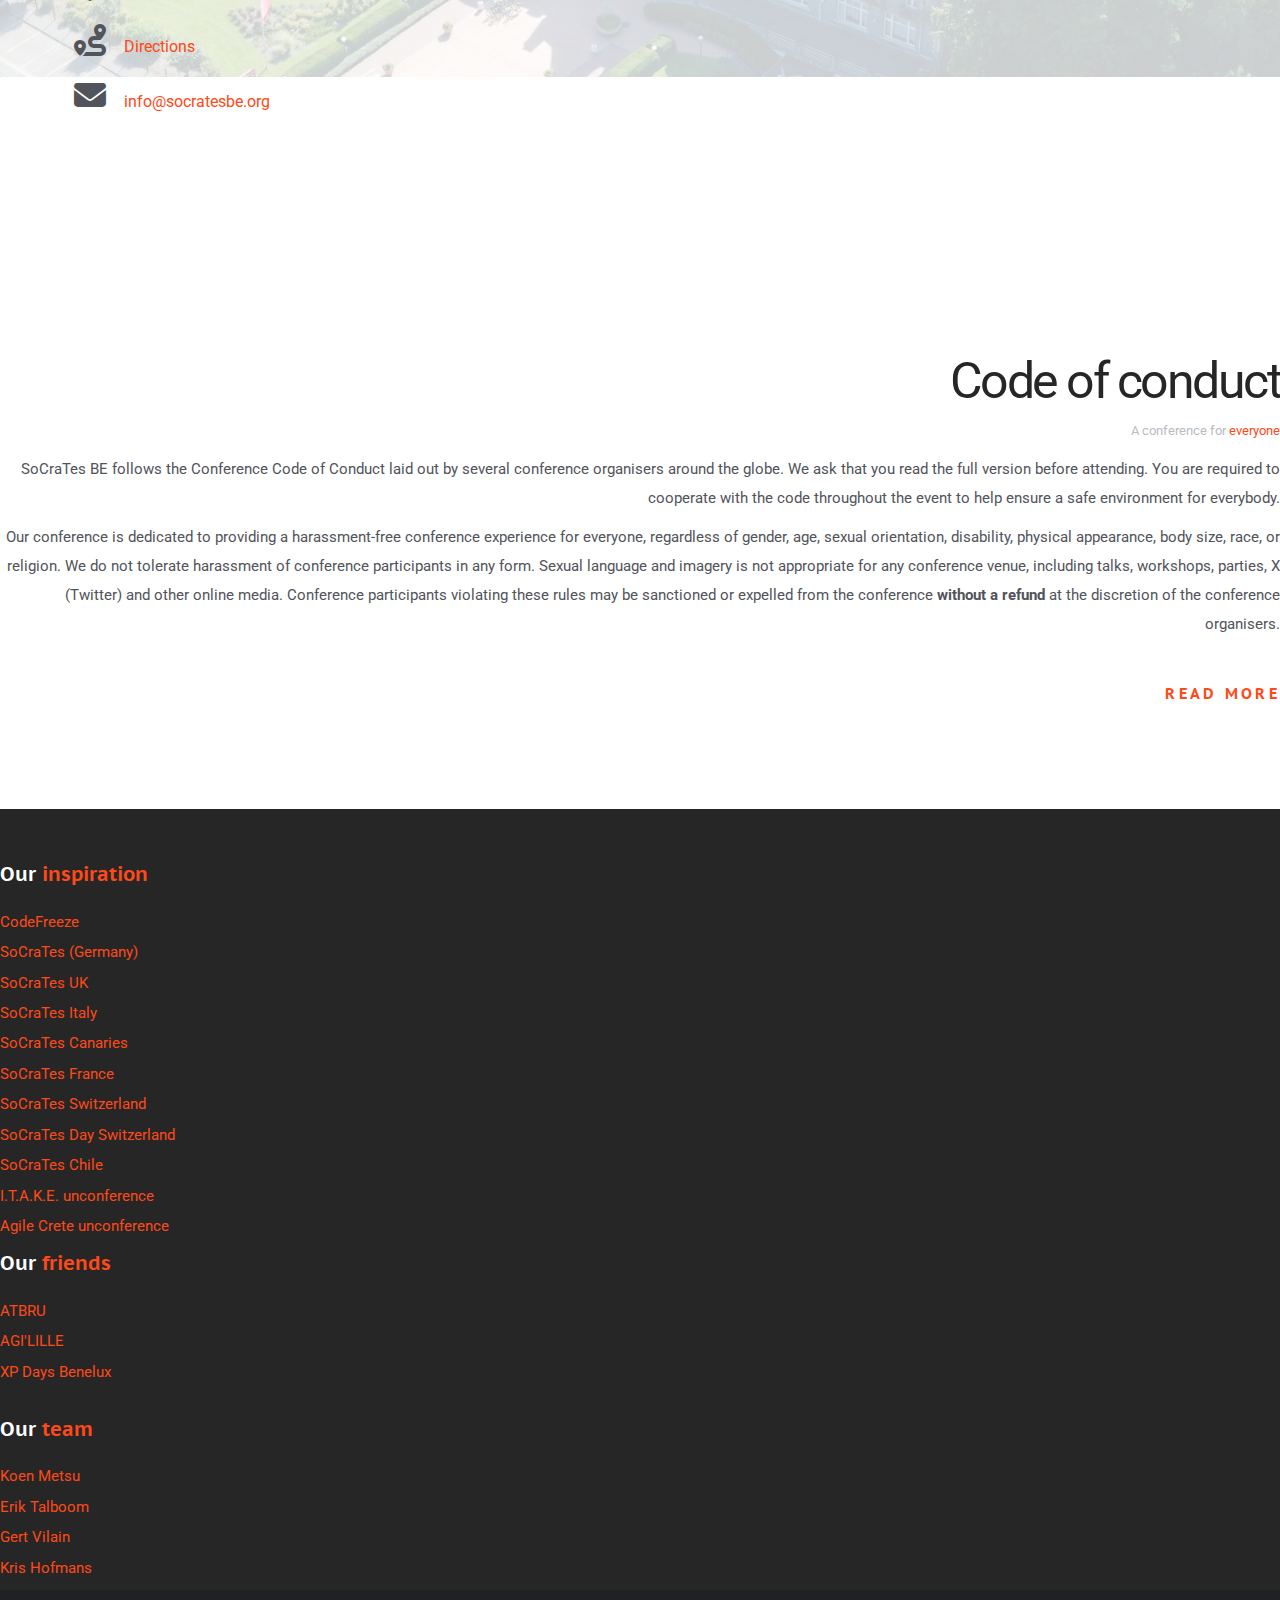
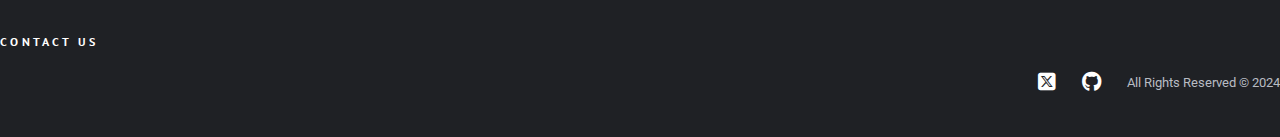
==== commit dfd0af41: "Setup registration" ====
--- a/index.html
+++ b/index.html
@@ -7,7 +7,7 @@
     <meta name="viewport" content="width=device-width, initial-scale=1.0, maximum-scale=1.0, user-scalable=0"/>
     <title>SoCraTes BE</title>
 
-    <meta name="description" content="SoCraTes BE 2024, The unconference for software crafters, by software crafters">
+    <meta name="description" content="SoCraTes BE 2025, The unconference for software crafters, by software crafters">
     <meta name="keywords" content="unconference, open space, belgium, unconference Belgium, socrates, socratesbe">
     <meta name="author" content="SoCraTesBE">
 
@@ -46,9 +46,8 @@
         <h2 class="thin base-font">Unconference</h2>
         <h4 class="base-font"><i class="fa-solid fa-calendar" ></i>&nbsp;&nbsp;09 - 12 October 2025</h4>
         <h4 class="base-font location-in-header"><a href="#venue"><i class="fa-solid fa-location-dot"></i>&nbsp;&nbsp;Floreal La Roche-En-Ardenne</a></h4>
-        <!--h3 class="book-tickets-now"><a href="https://forms.gle/jYSJCegTAsnHxjS1A" target="_blank"><strong
-                class="highlight heading">Book your tickets NOW!</strong></a></h3-->
-        <h3 class="book-tickets-now">Registrations will open soon!</h3>
+        <h3 class="book-tickets-now"><a href="https://forms.gle/wdtJ7Em5PoNhXhjQ7" target="_blank"><strong
+                class="highlight heading">Book your tickets NOW!</strong></a></h3>
         <h3 class="thin base-font">For software crafters</h3>
         <h3 class="thin base-font">By software crafters</h3>
     </div>
@@ -262,37 +261,22 @@
                 <div id="horizontal_tab5" class="tab-pane fade">
                     <div class="col-sm-12 align-left">
                         <h3>Pricing</h3>
-                        <p>
-                            Pricing will be announced shortly, as registrations are opened.
-                            In line with Socrates’ community-driven ethos and commitment to accessibility, we strive to keep the cost as inclusive and affordable as possible.
-                        </p>
-                    </div>
-                    <!--
-                    <div class="col-sm-12 align-left">
-                        <h3>Pricing</h3>
                         <p>The price for attending the unconference 2024 is</p>
                         <ul style="list-style-type: circle; margin-left: 40px;   padding-left: 40px;">
-                            <li><b>470 euro VAT incl for Single room</b></li>
+                            <li><b>550 euro VAT incl for a single room</b></li>
+                            <li><b>500 euro VAT incl for a shared room</b></li>
                         </ul>
-                        <p>This includes the stay in the hotel for three days, all the meals and the use of all the facilities</p>
-                        <p>The drinks you purchase at the bar in the evening are not included</p>
-                        <p>The ticket has to be paid in full for a complete registration.</p>
-                        <br/>
-                        <h3>Cancellation Policy</h3>
-                        <h6 class="heading-alt">Cancellation</h6>
-                        <p>Cancellation can be performed by us if we are informed by the last day of the month in which your registration was performed.
-                           We will not send your registration to the hotel in this case. After it has been sent to the hotel we cannot guarantee anything, and you will have to deal with the hotel directly.
+                        <p>This is an all-in price, including your hotel stay, meals, drinks during socials, and usage of all the facilities throughout the conference.</p>
+                        <br/>
+                        <h6 class="heading-alt">Cancellation Policy</h6>
+                        <p>Cancellation can be performed by us if we are informed within 14 days of your registration. The cancellation policy can be reviewed in more
+                            detail during registration.
                         </p>
                         <br/>
-                        <h3>Privacy Policy</h3>
-                        <h6 class="heading-alt">Privacy</h6>
+                        <h6 class="heading-alt">Privacy Policy</h6>
                         <p>
-                            Transfer of invoicing & hotel stay related data
-                            As the hotel will provide the invoices directly, we will supply them with the necessary data for invoicing.
-
-                            The hotel will also take care of the food, so we will provide them with the nutritional information from the registration form.
-
-                            This means, all data that will enter there will be shared, by accepting the policy you agree with this.
+                            The venue will be provided with all legally required information to accomodate your stay. Since catering is handled by the venue, we will
+                            provide them with dietary information gathered through the registration form.
                         </p>
                         <br/>
                         <h6 class="heading-alt">Ticket Transfer Option</h6>
@@ -313,12 +297,11 @@
                         </p>
                         <br/>
                         <h3>Book tickets</h3>
-                        <h6 class="heading-alt">Join SoCraTes 2024!</h6>
+                        <h6 class="heading-alt">Join SoCraTes 2025!</h6>
                         <p>
-                            Reserve your tickets today via <a href="https://forms.gle/jYSJCegTAsnHxjS1A" target="_blank">this Google Form</a>!
+                            Reserve your tickets today via <a href="https://forms.gle/wdtJ7Em5PoNhXhjQ7" target="_blank">this Google Form</a>!
                         </p>
                     </div>
-                    -->
                 </div>
             </div>
         </div>
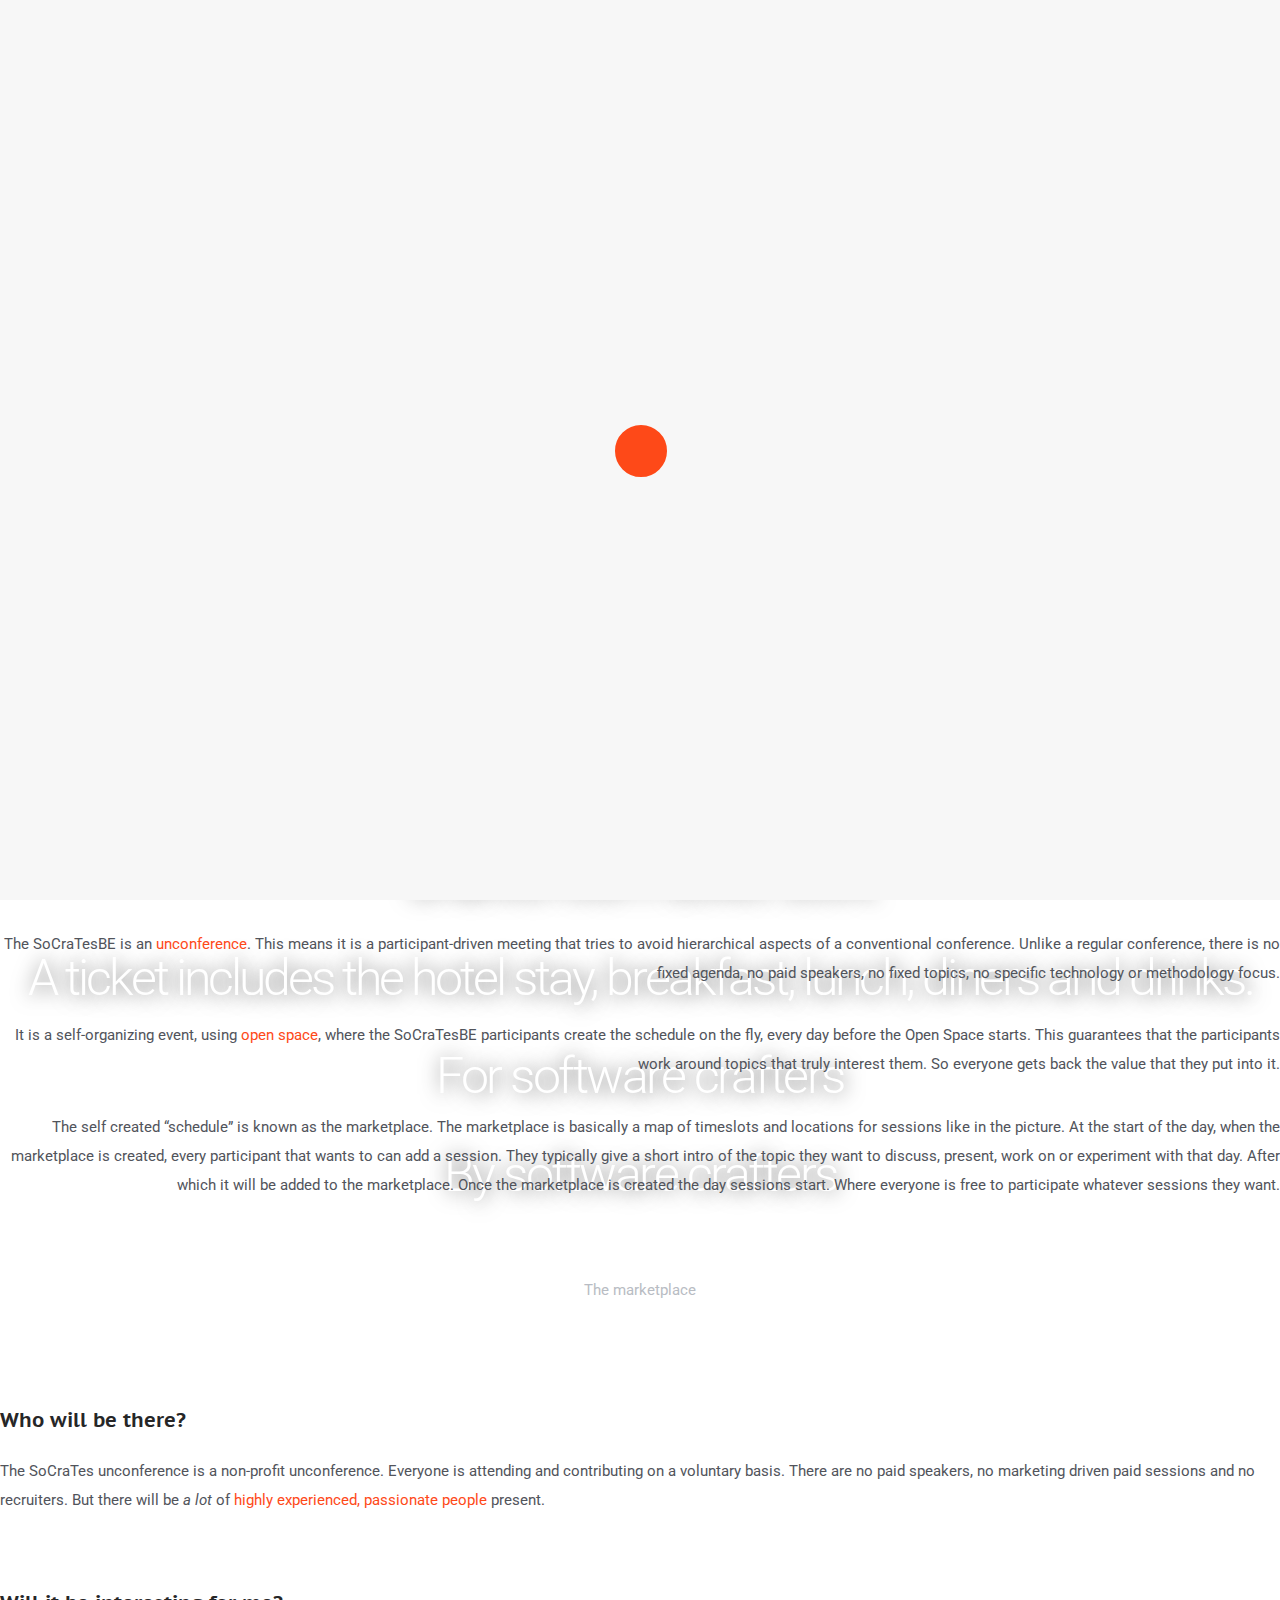
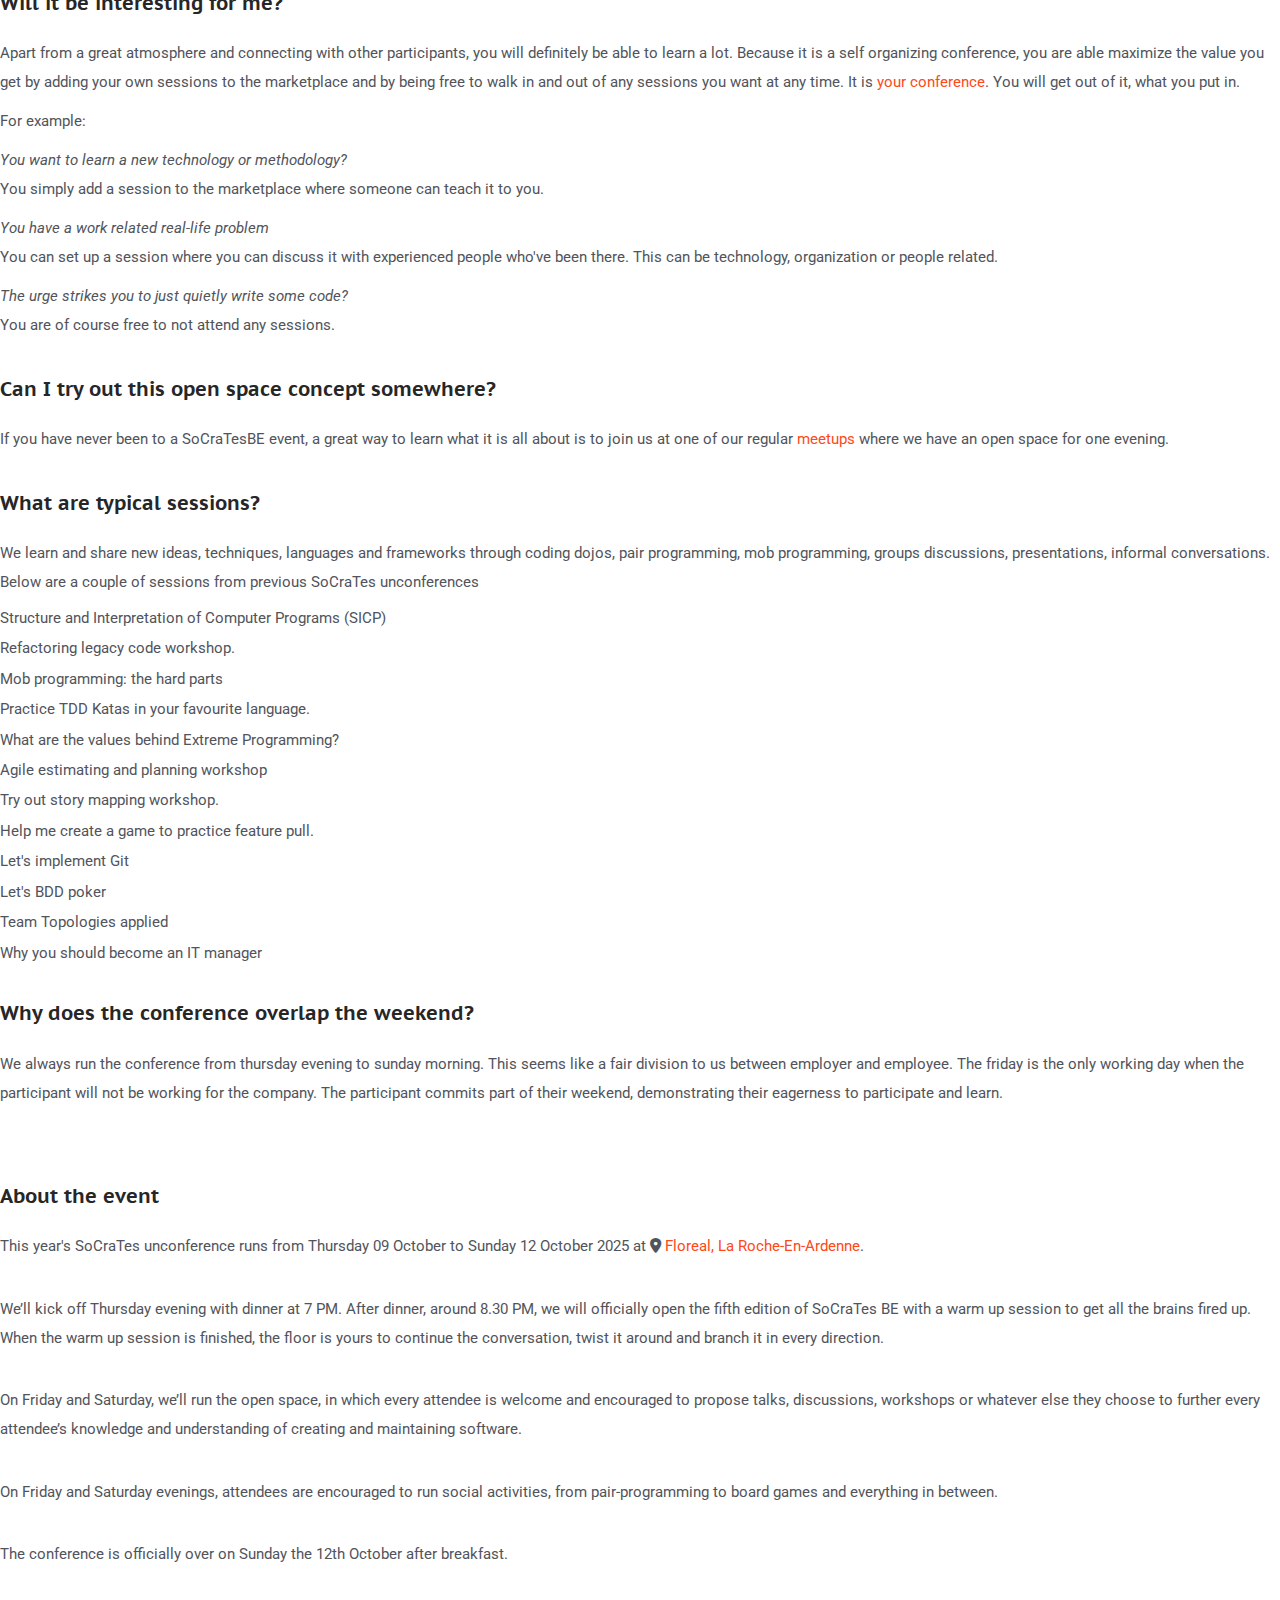
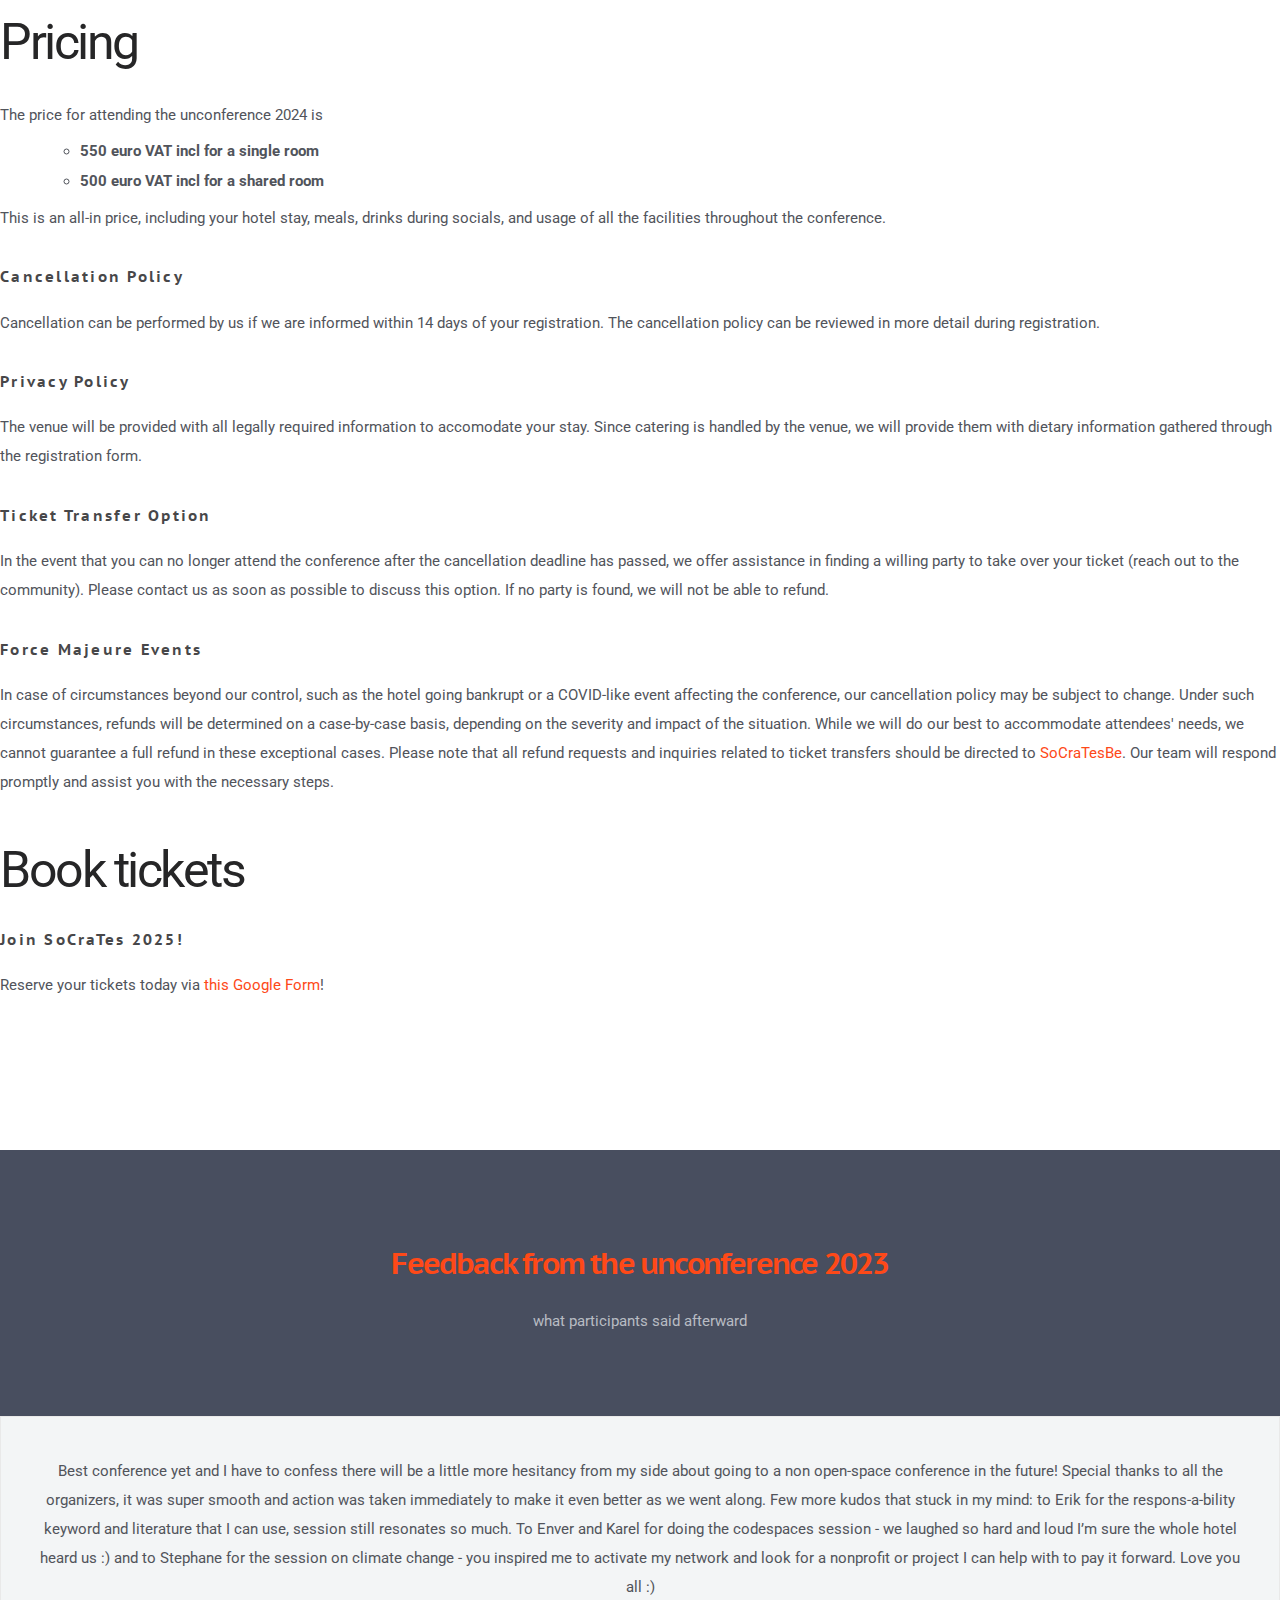
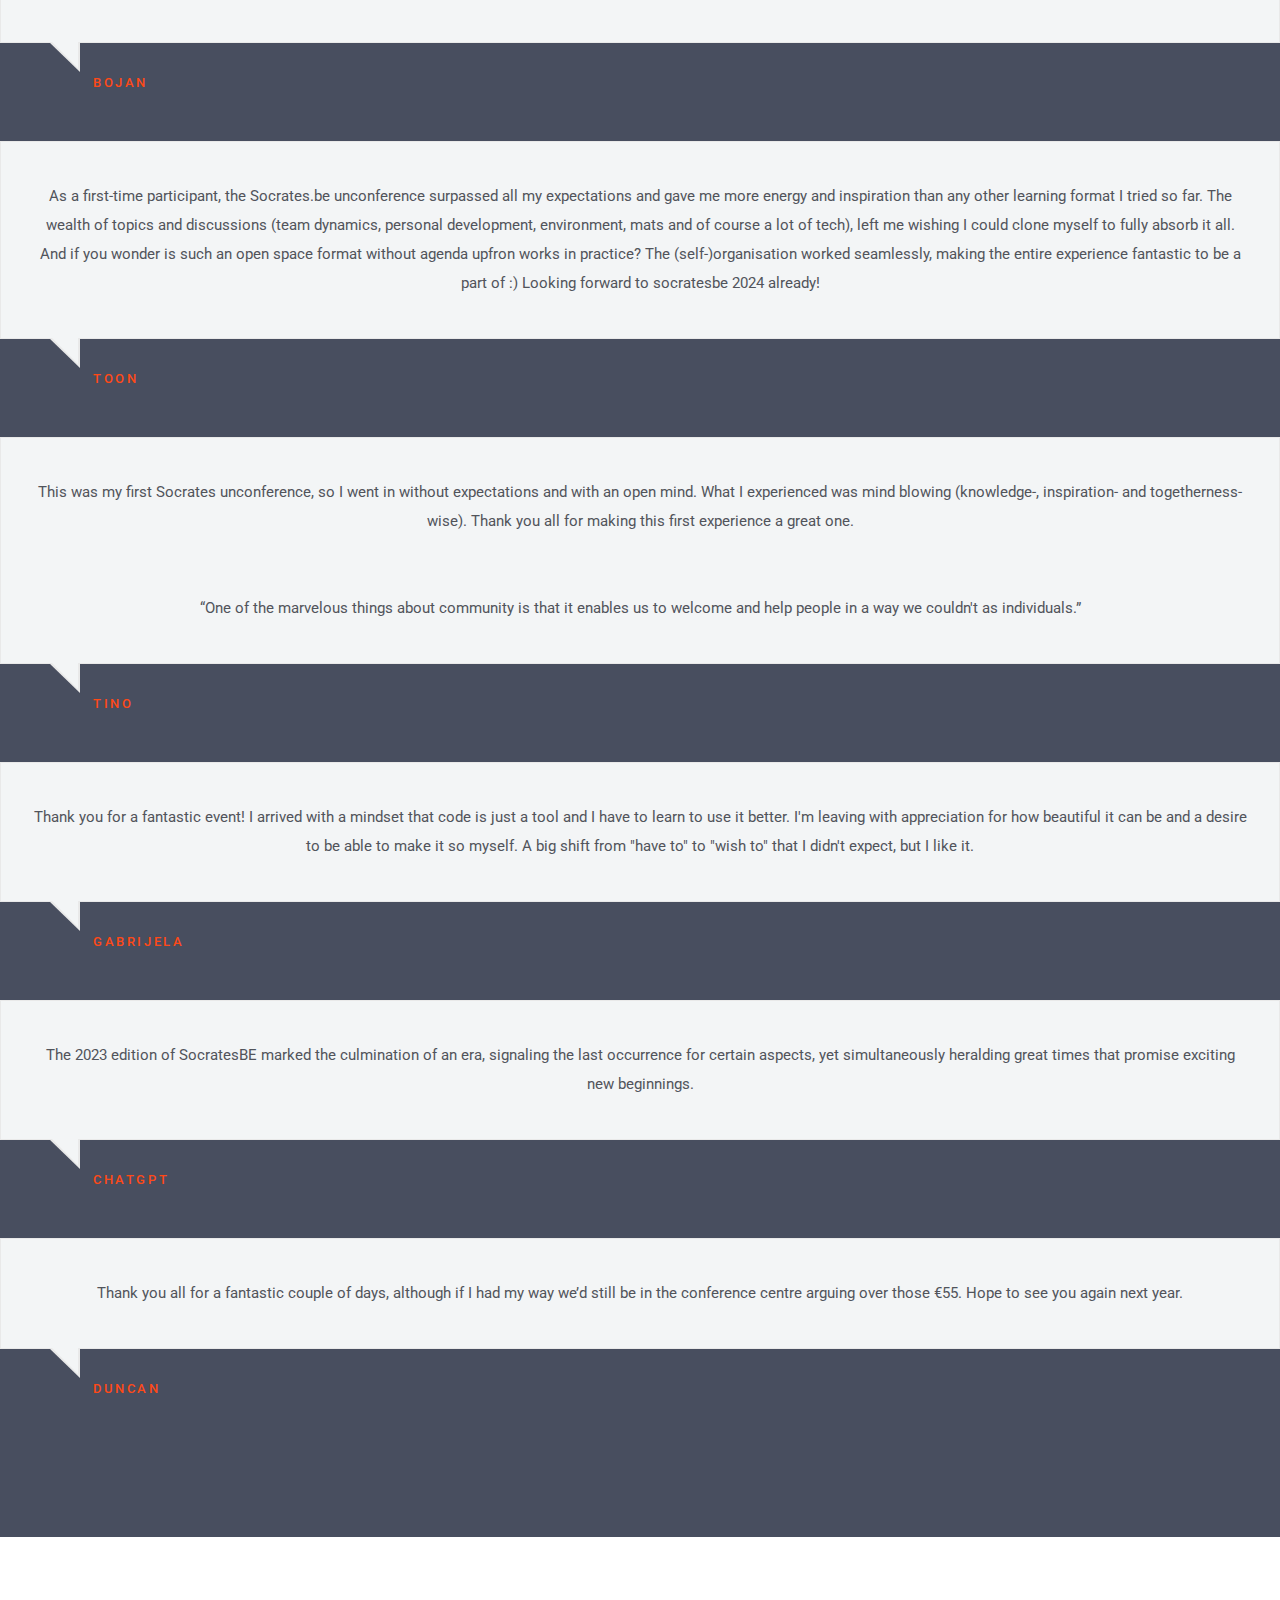
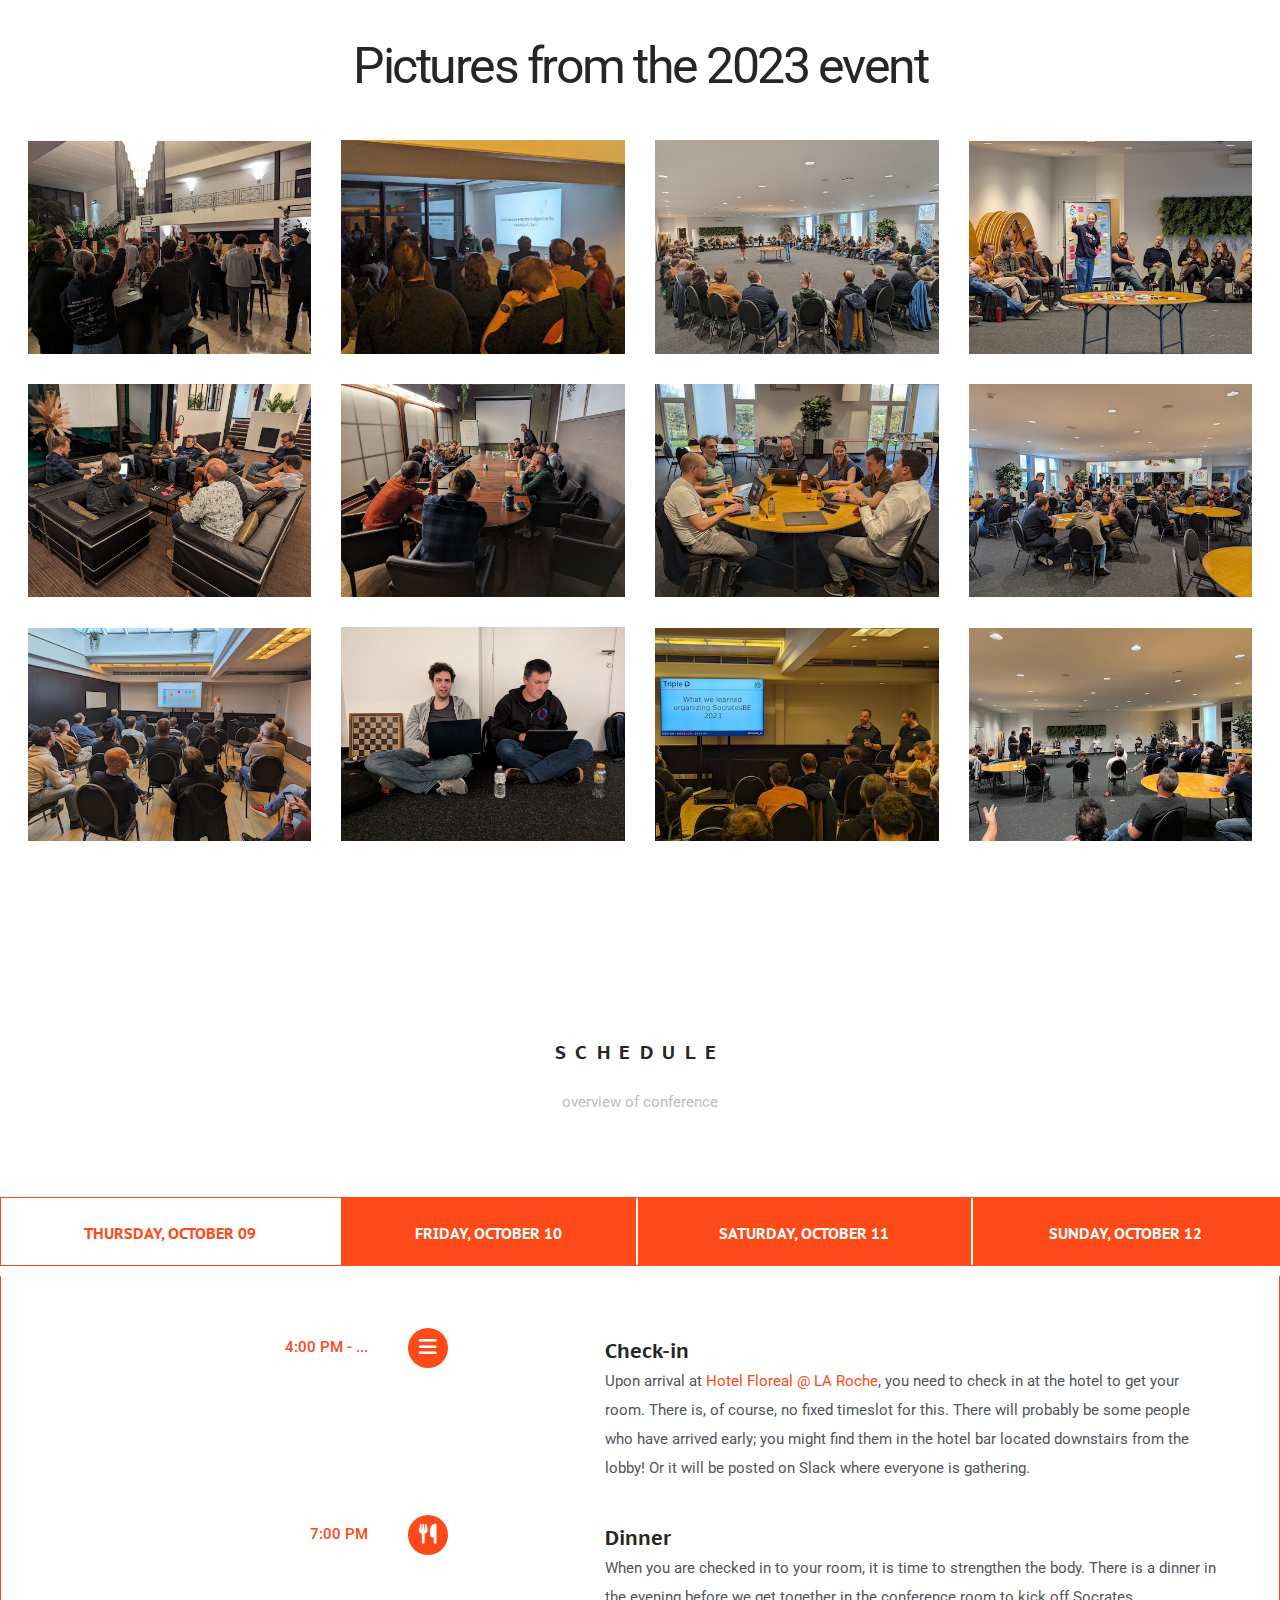
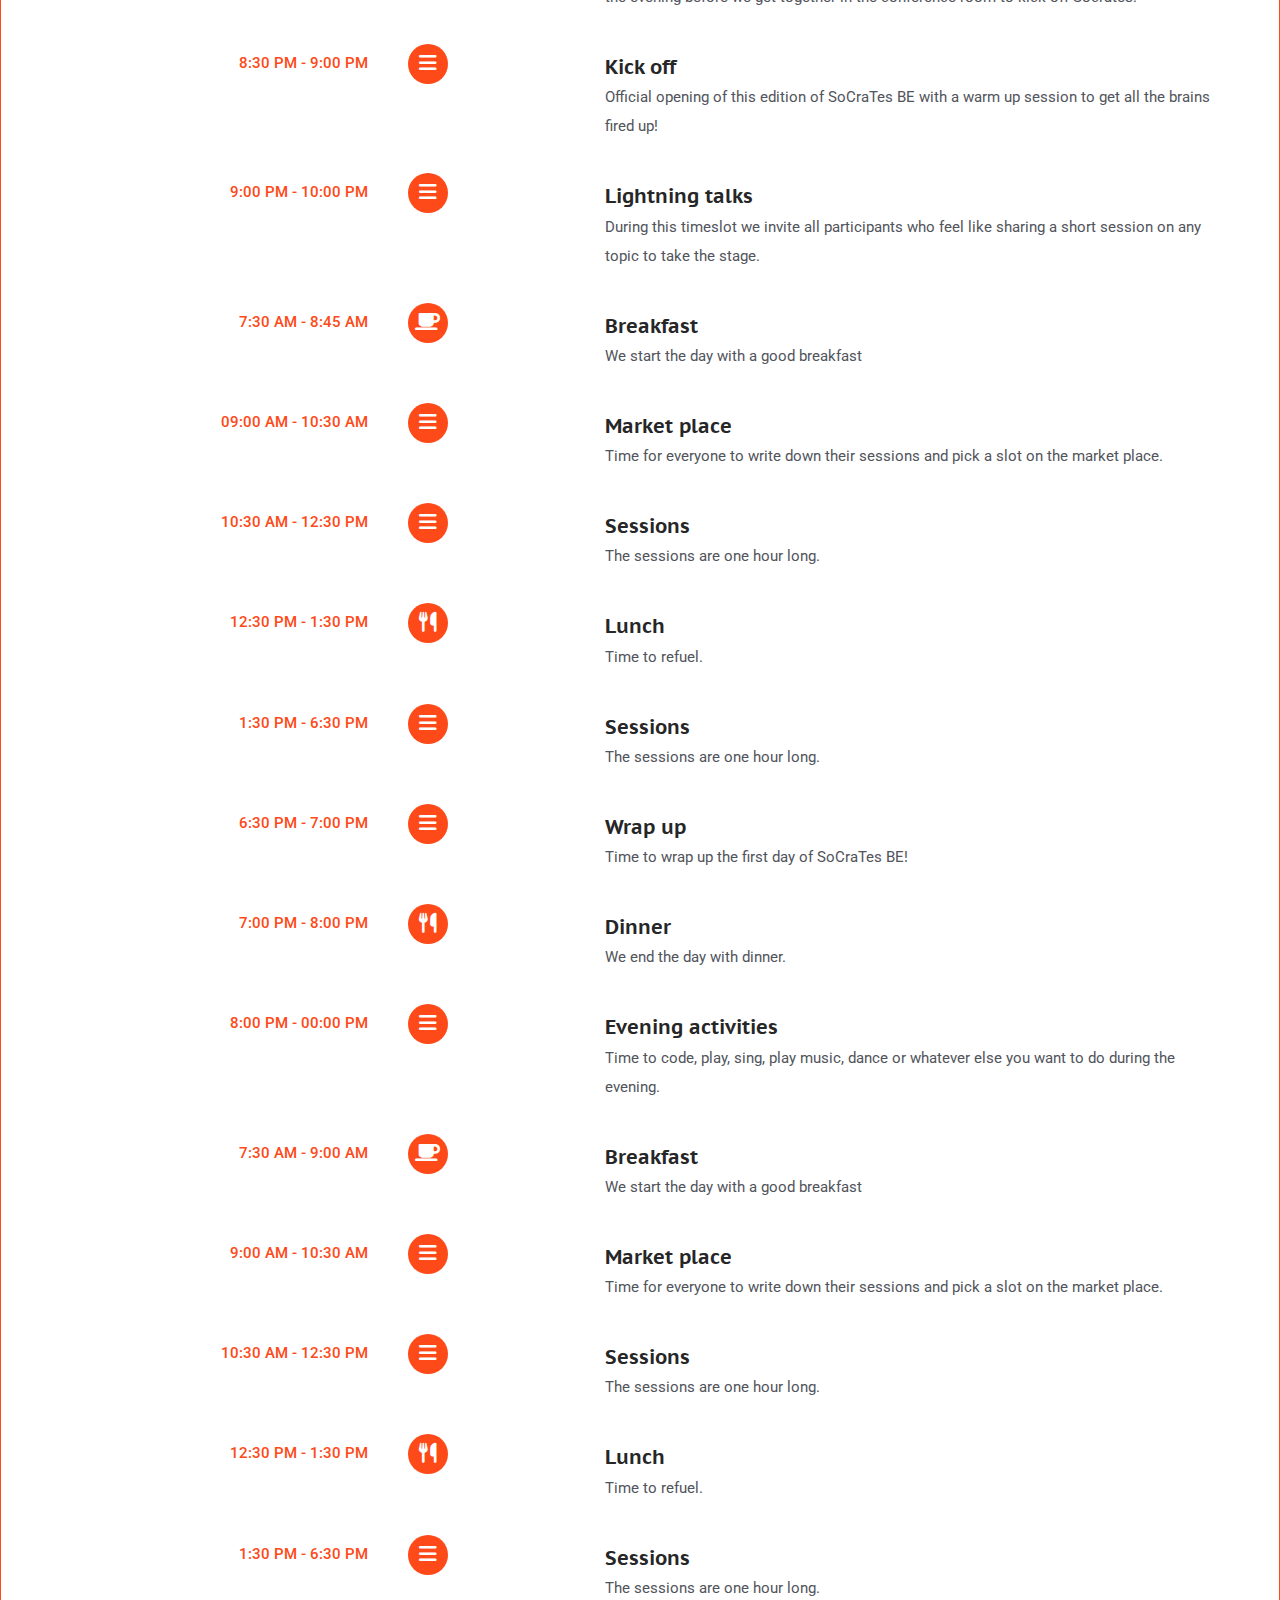
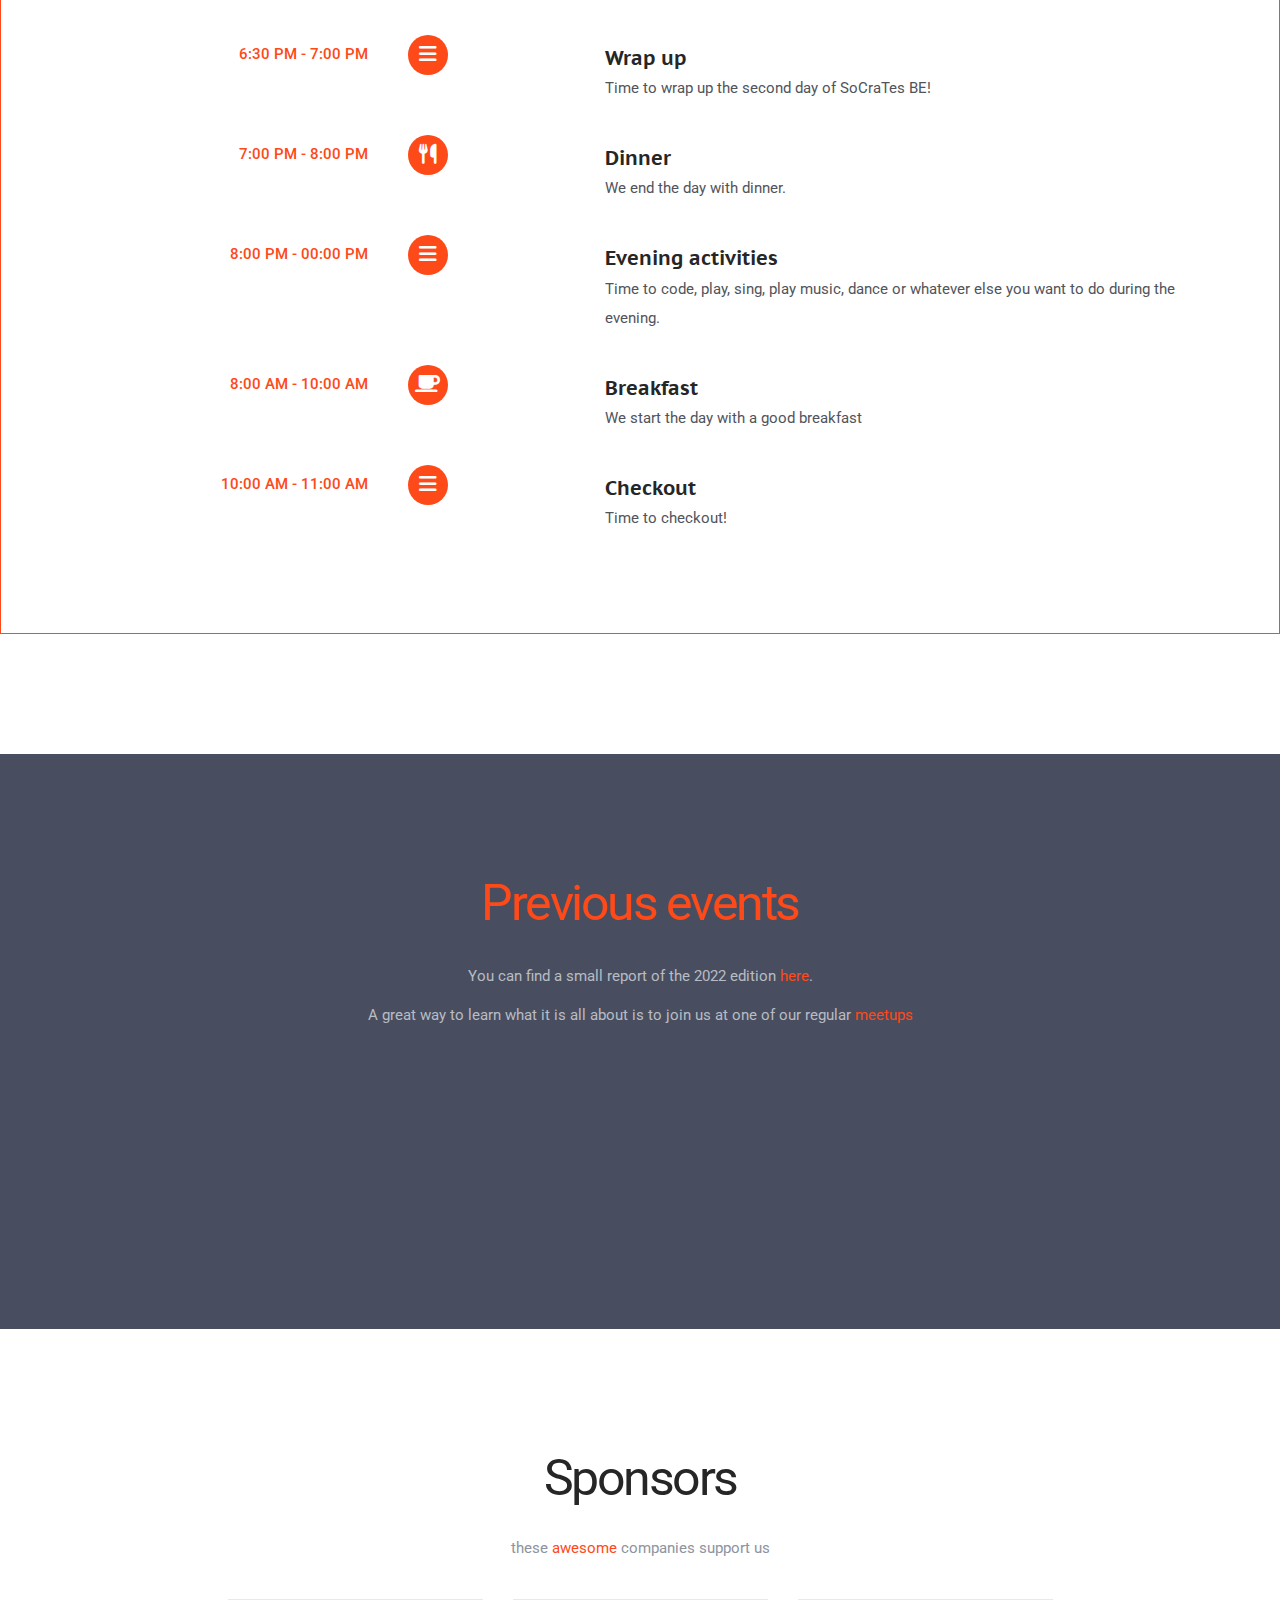
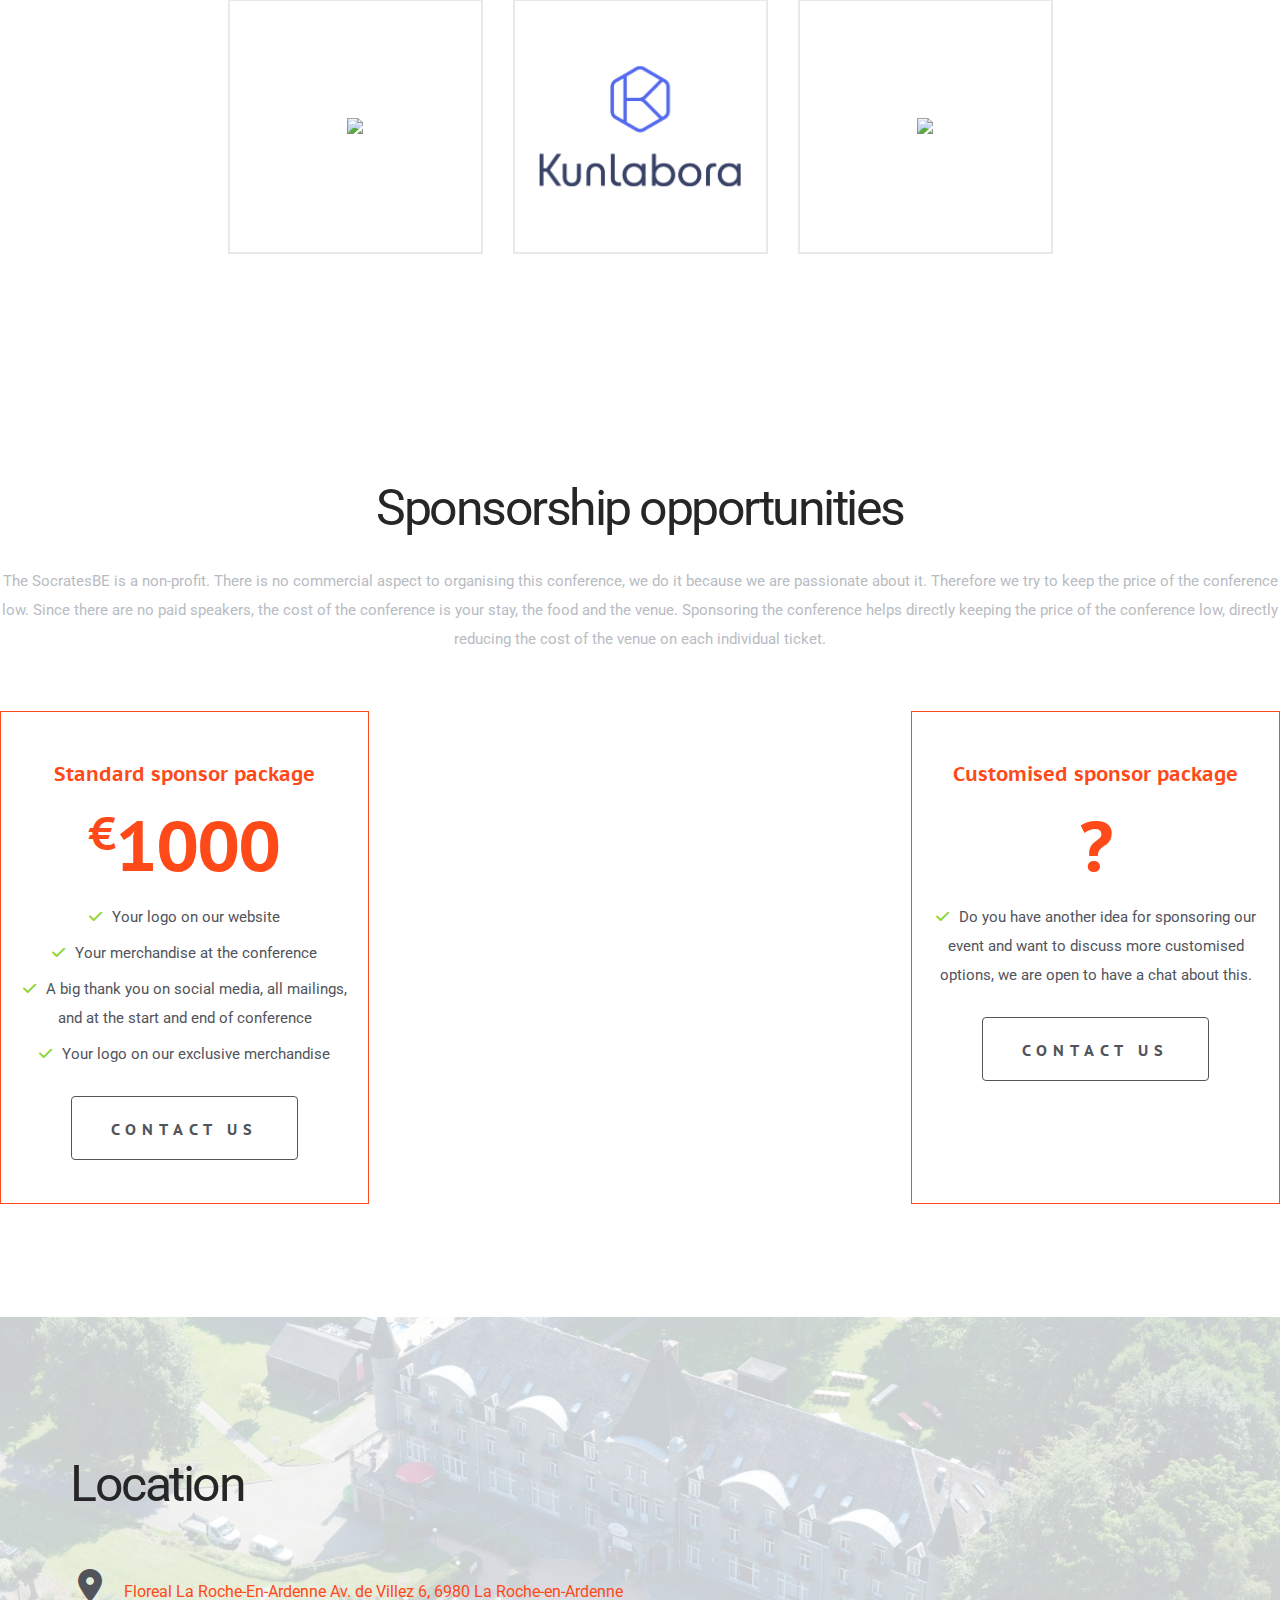
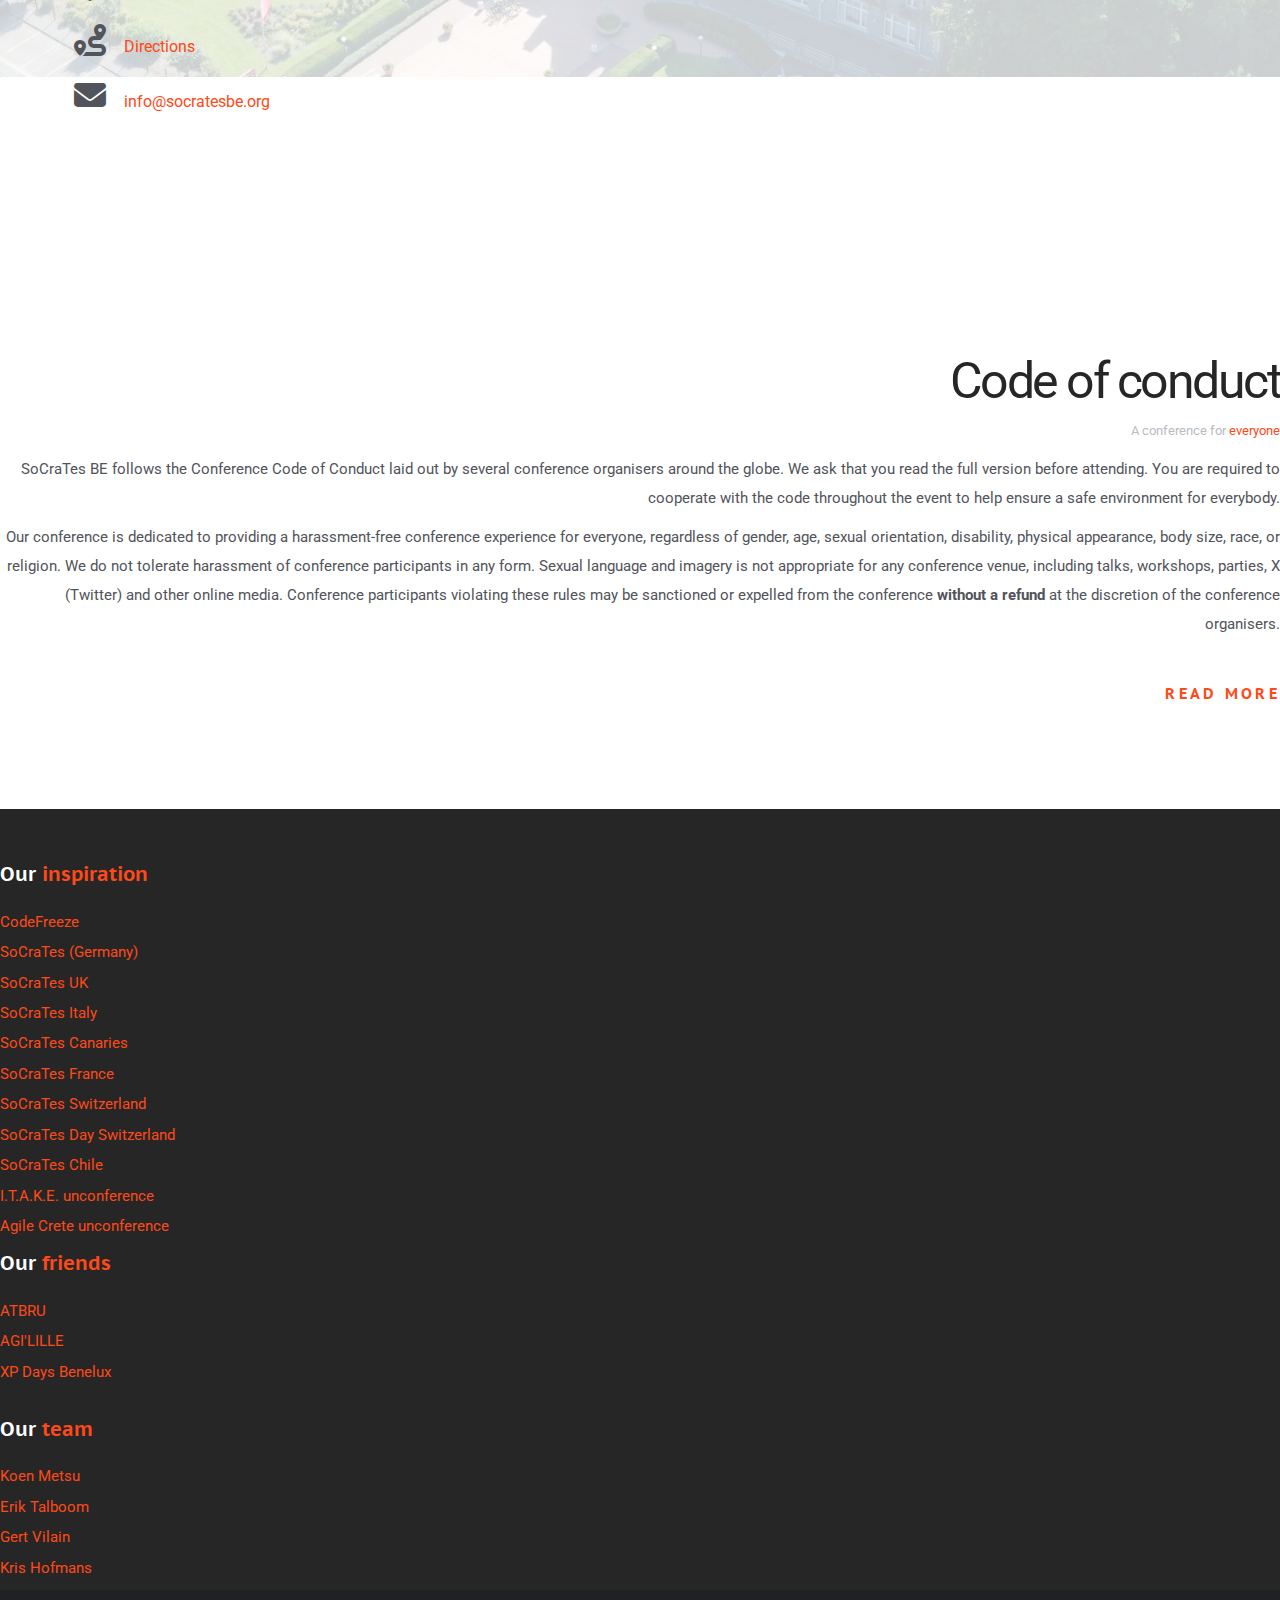
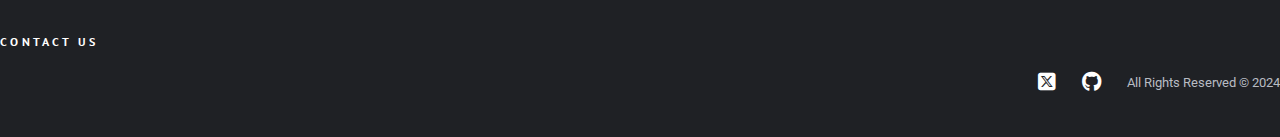
==== commit 0c09d0c4: "Make prices more explicit" ====
--- a/index.html
+++ b/index.html
@@ -48,6 +48,9 @@
         <h4 class="base-font location-in-header"><a href="#venue"><i class="fa-solid fa-location-dot"></i>&nbsp;&nbsp;Floreal La Roche-En-Ardenne</a></h4>
         <h3 class="book-tickets-now"><a href="https://forms.gle/wdtJ7Em5PoNhXhjQ7" target="_blank"><strong
                 class="highlight heading">Book your tickets NOW!</strong></a></h3>
+        <h2 class="thin base-font">Single room ticket 550€</h2>
+        <h2 class="thin base-font">Shared room ticket 500€</h2>
+        <h2 class="thin base-font">A ticket includes the hotel stay, breakfast, lunch, diners and drinks.</h2>
         <h3 class="thin base-font">For software crafters</h3>
         <h3 class="thin base-font">By software crafters</h3>
     </div>
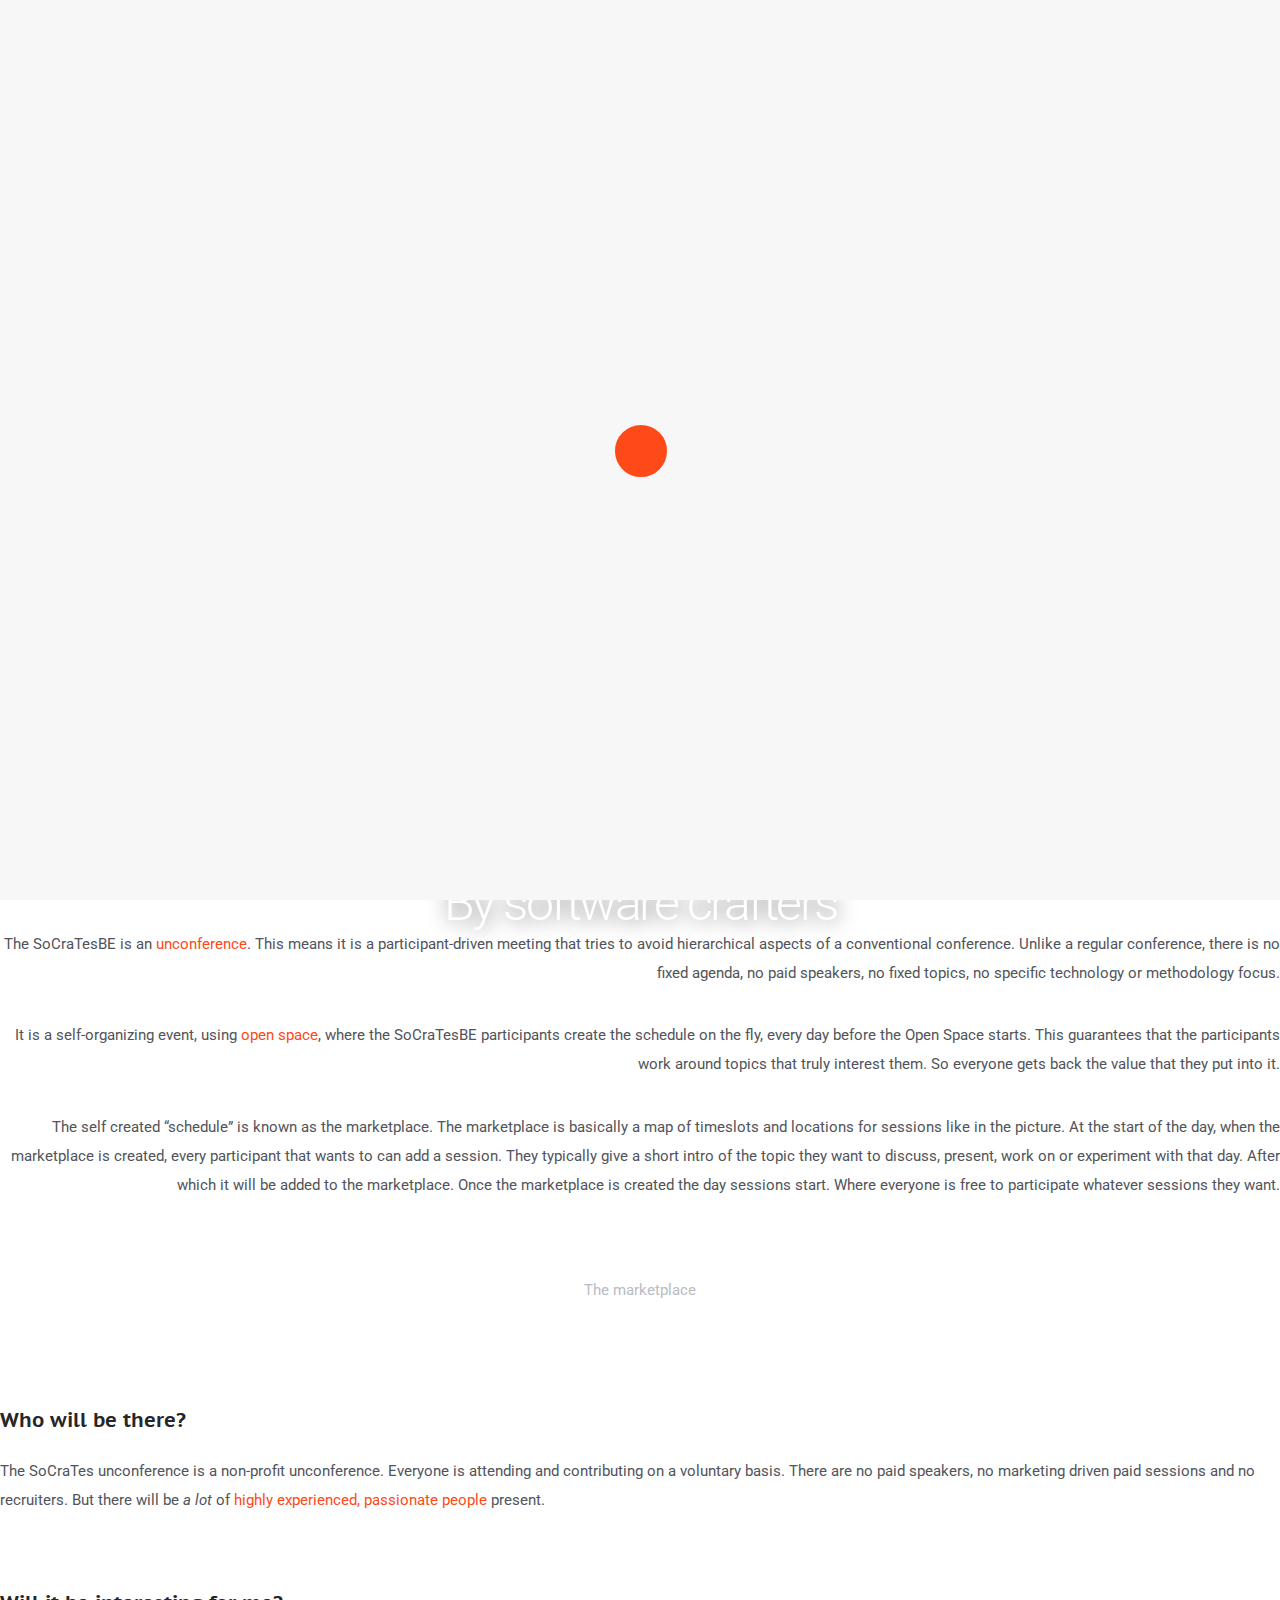
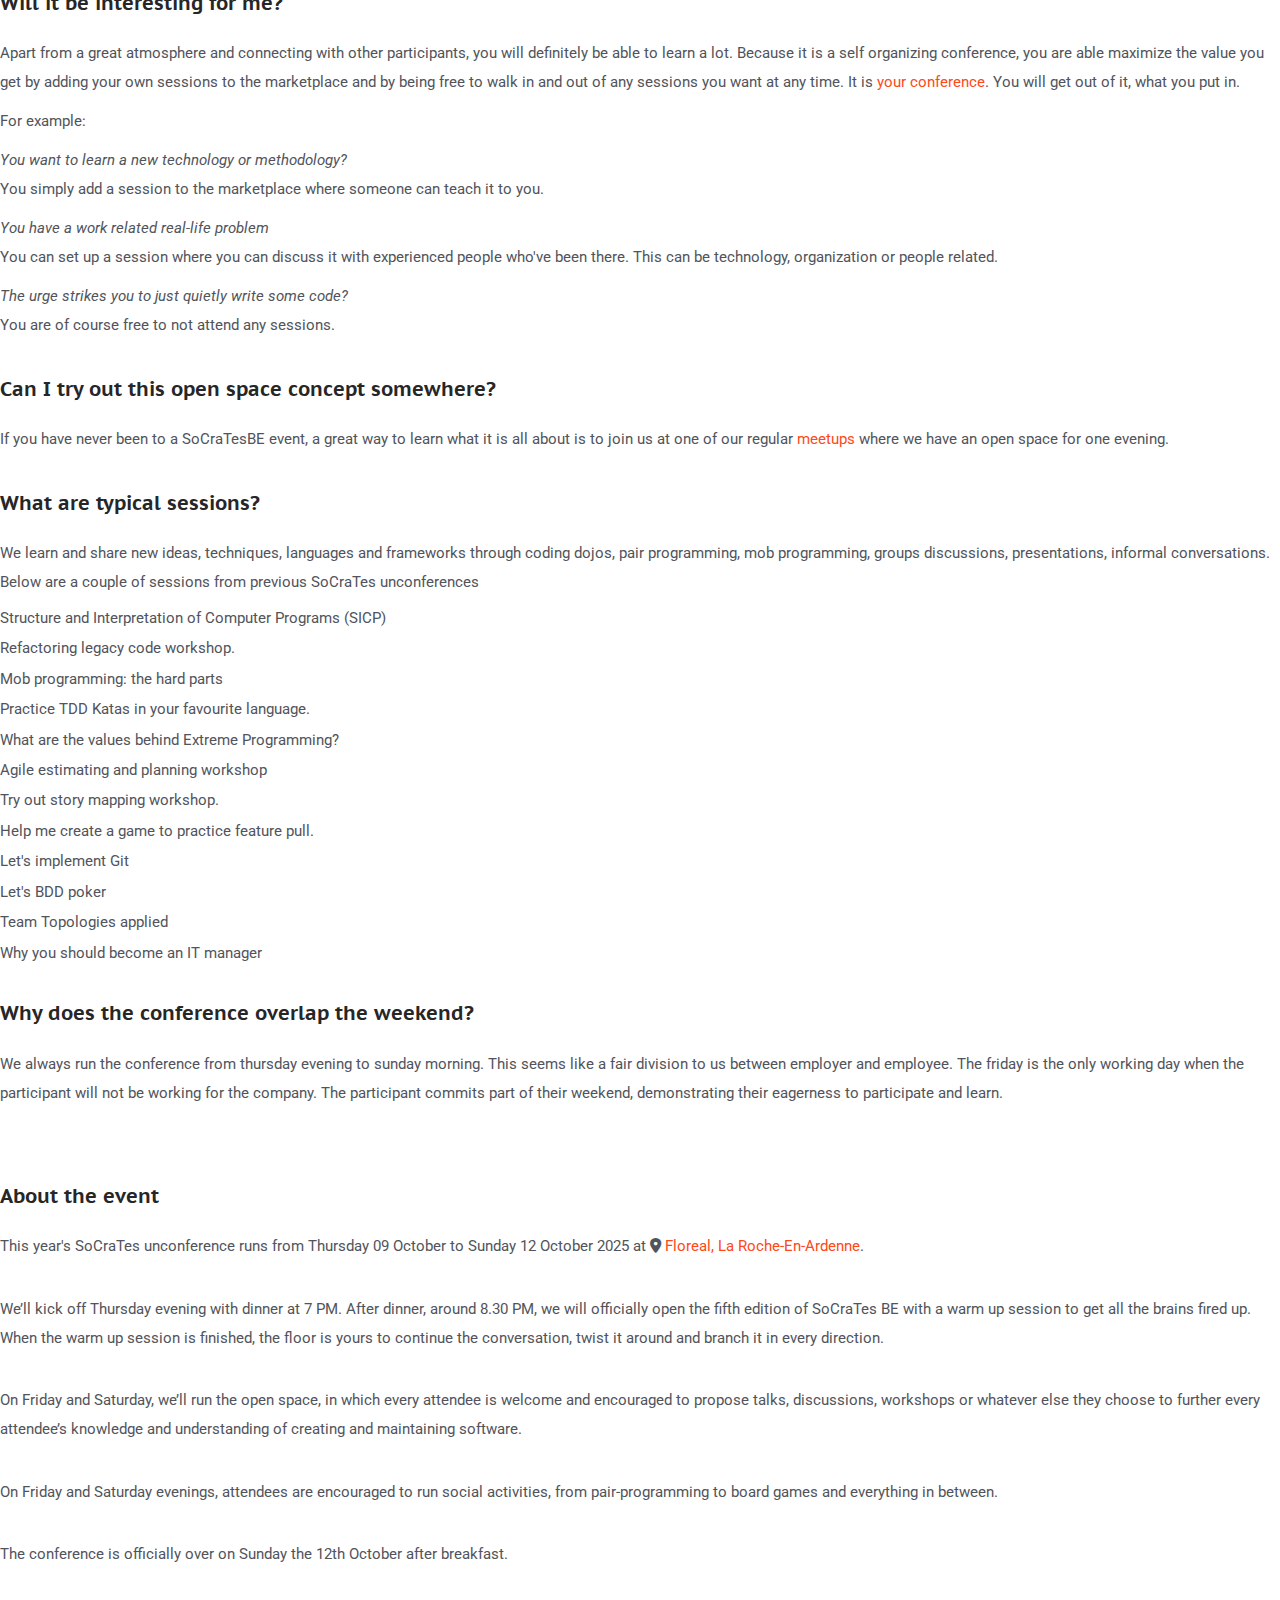
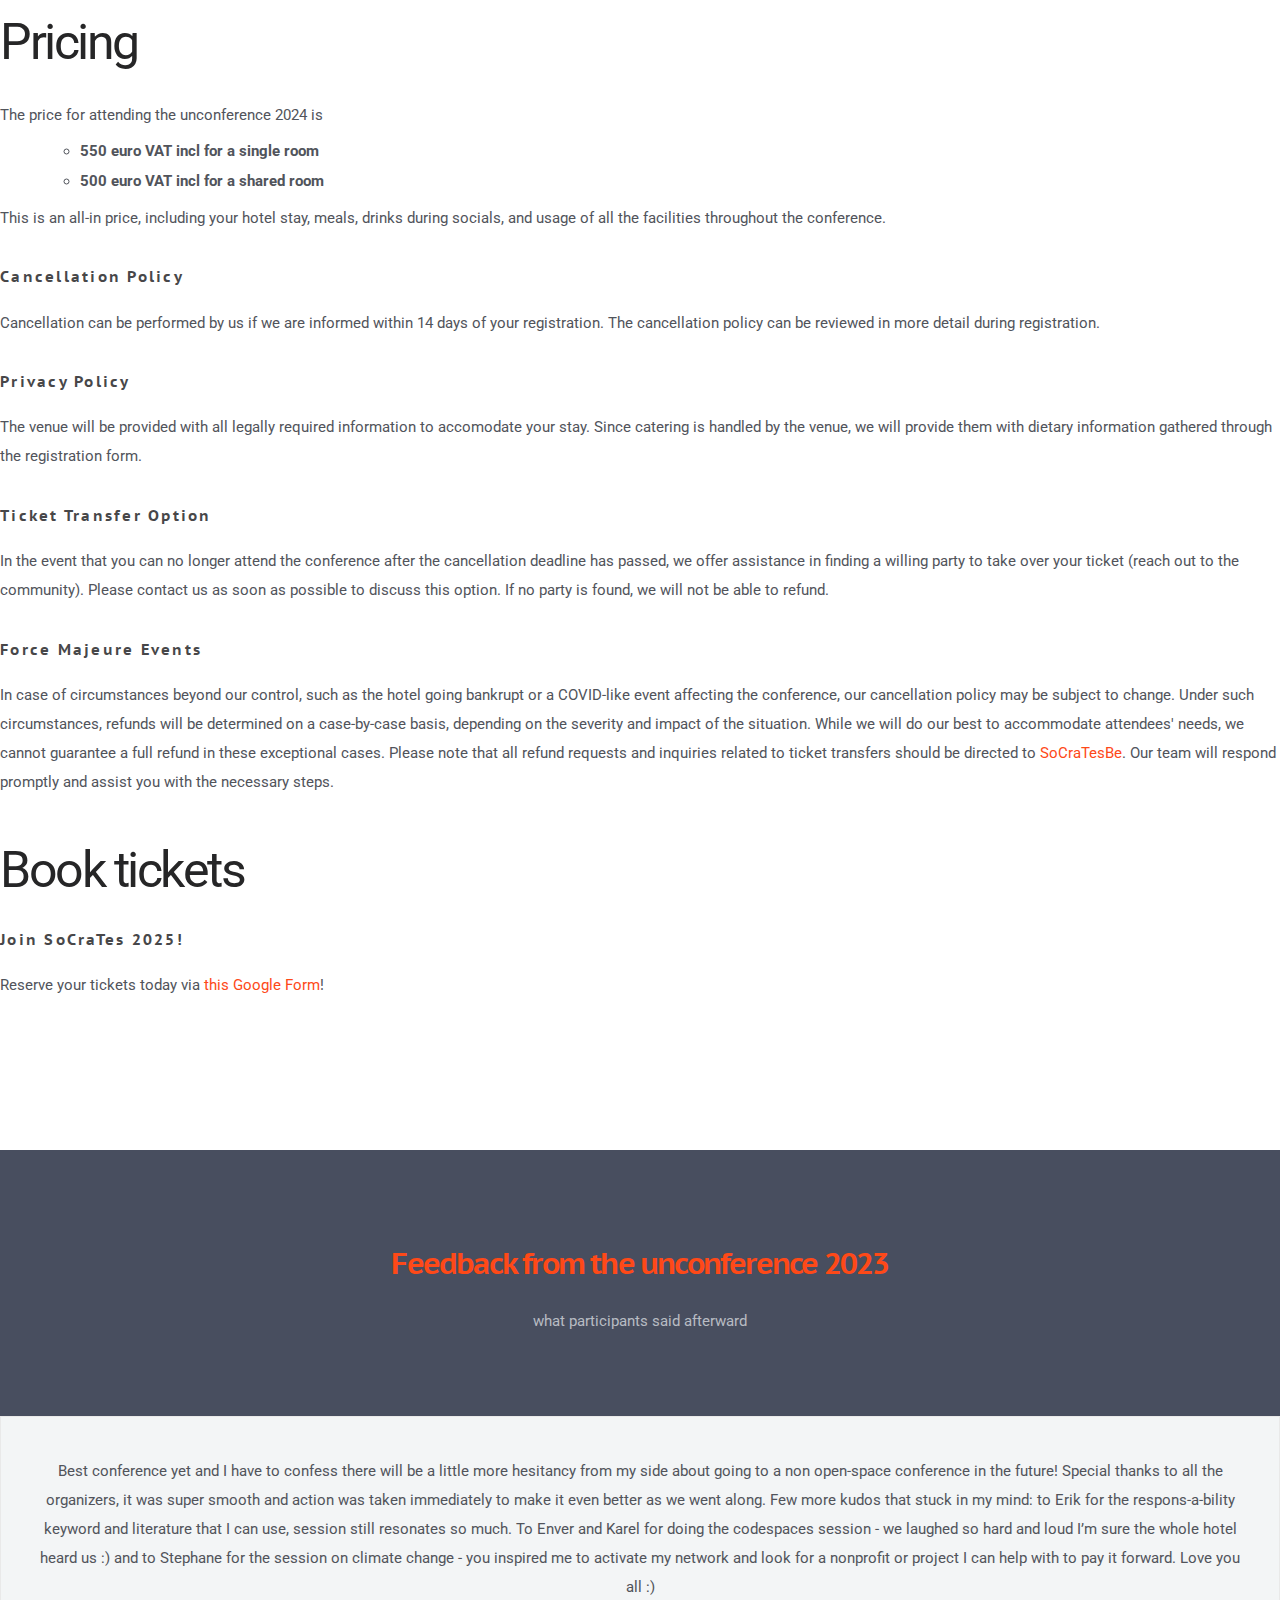
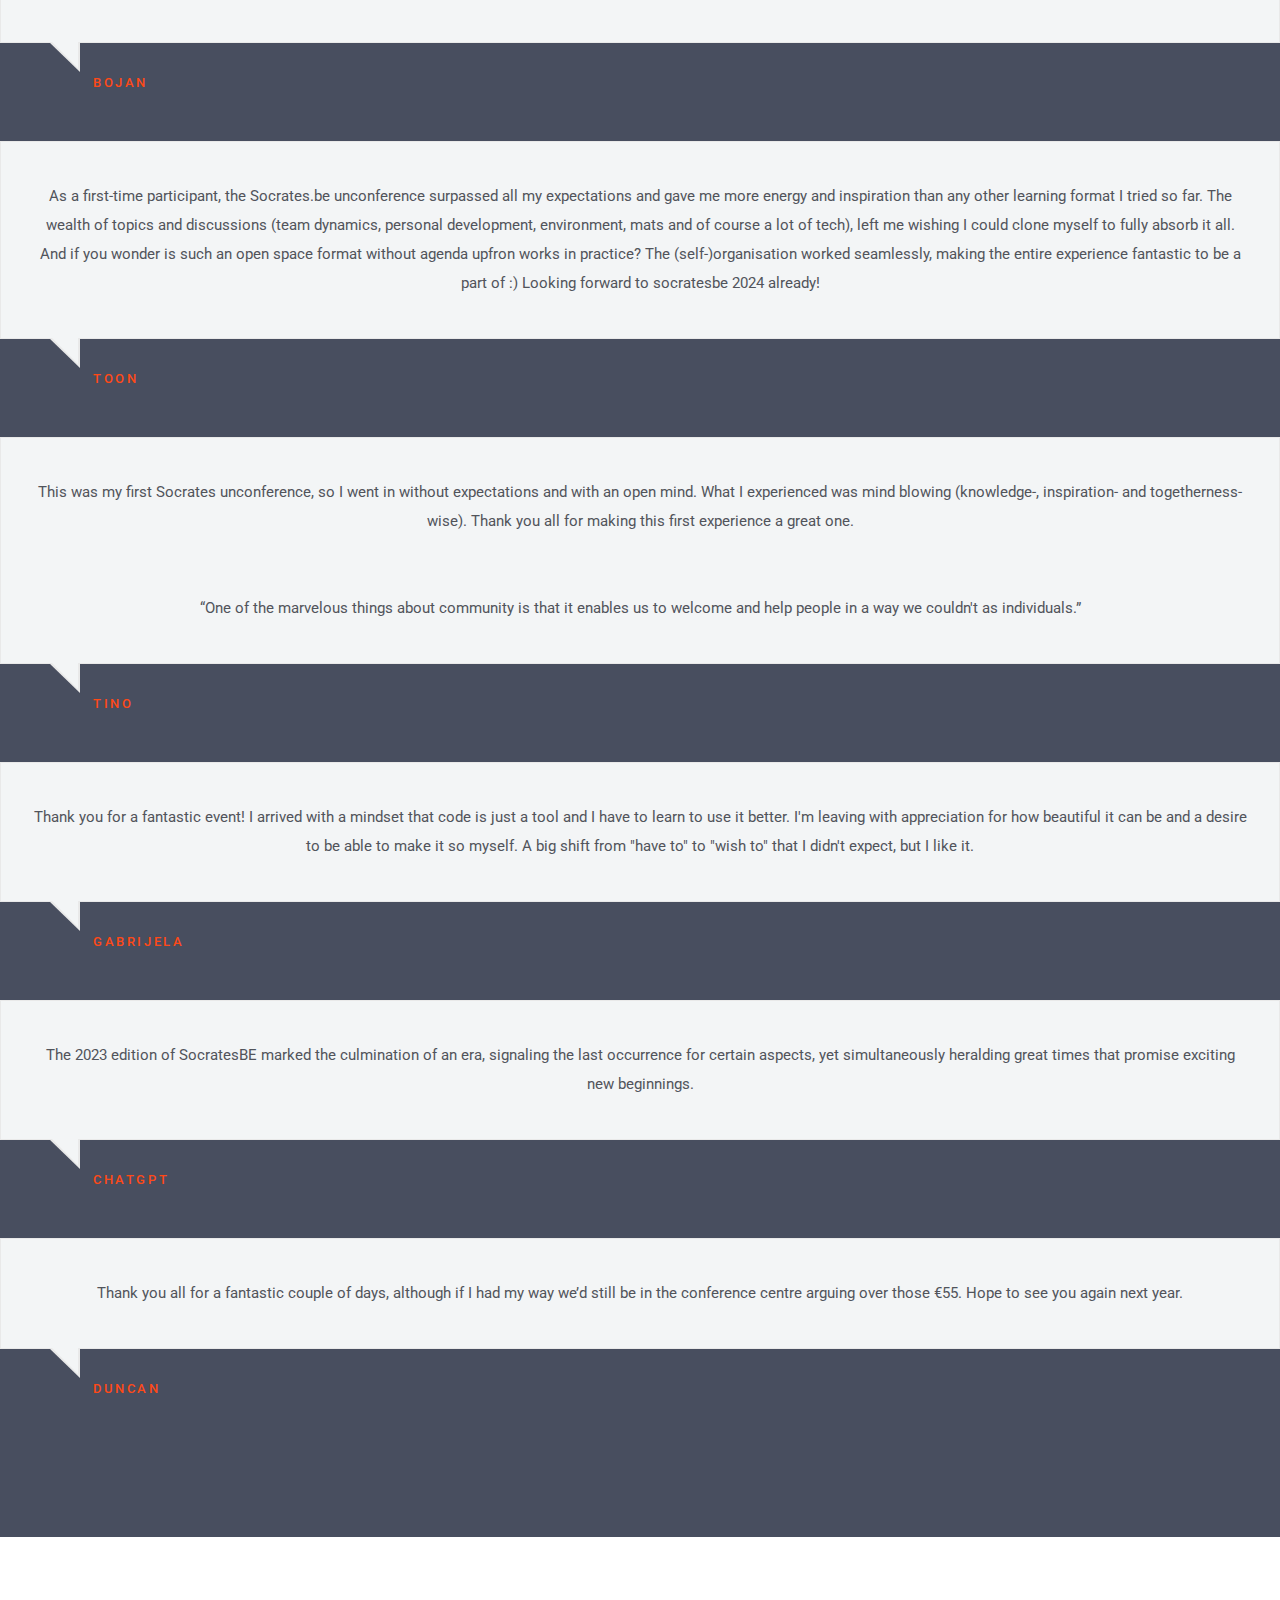
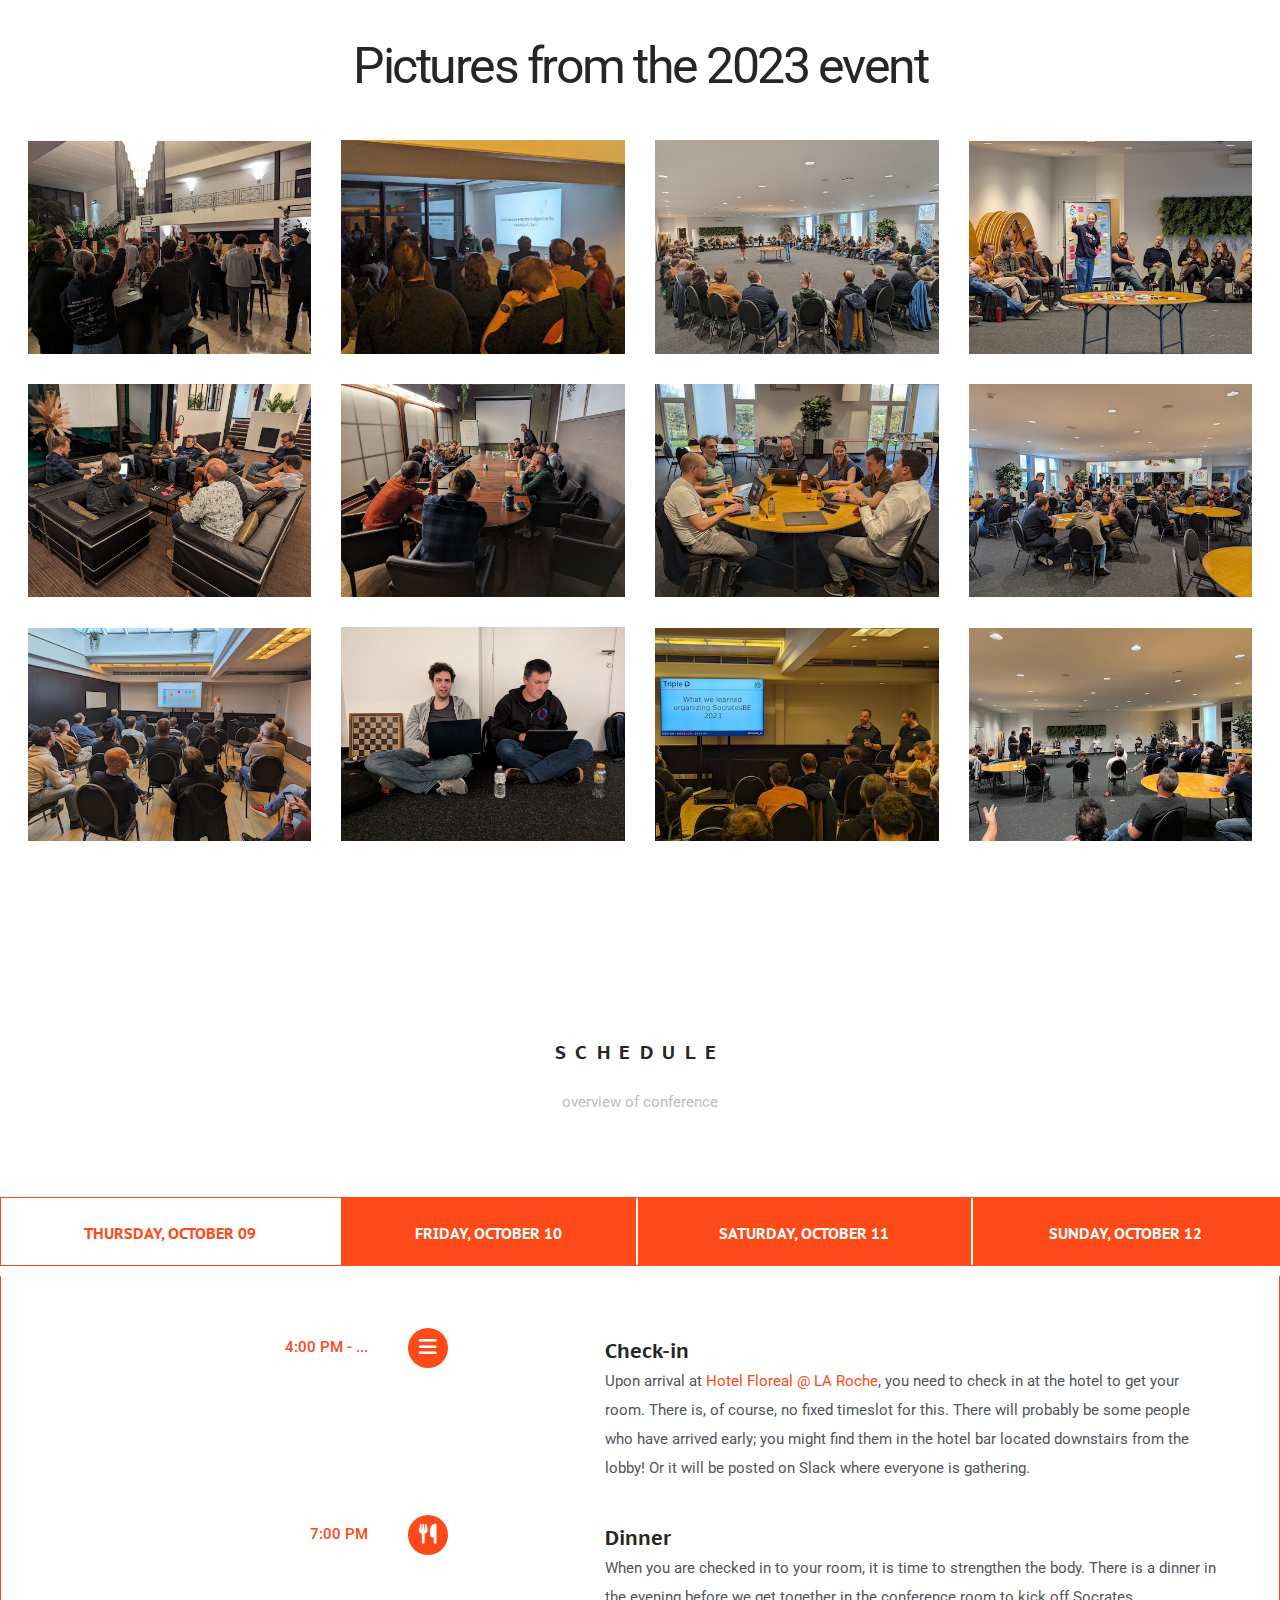
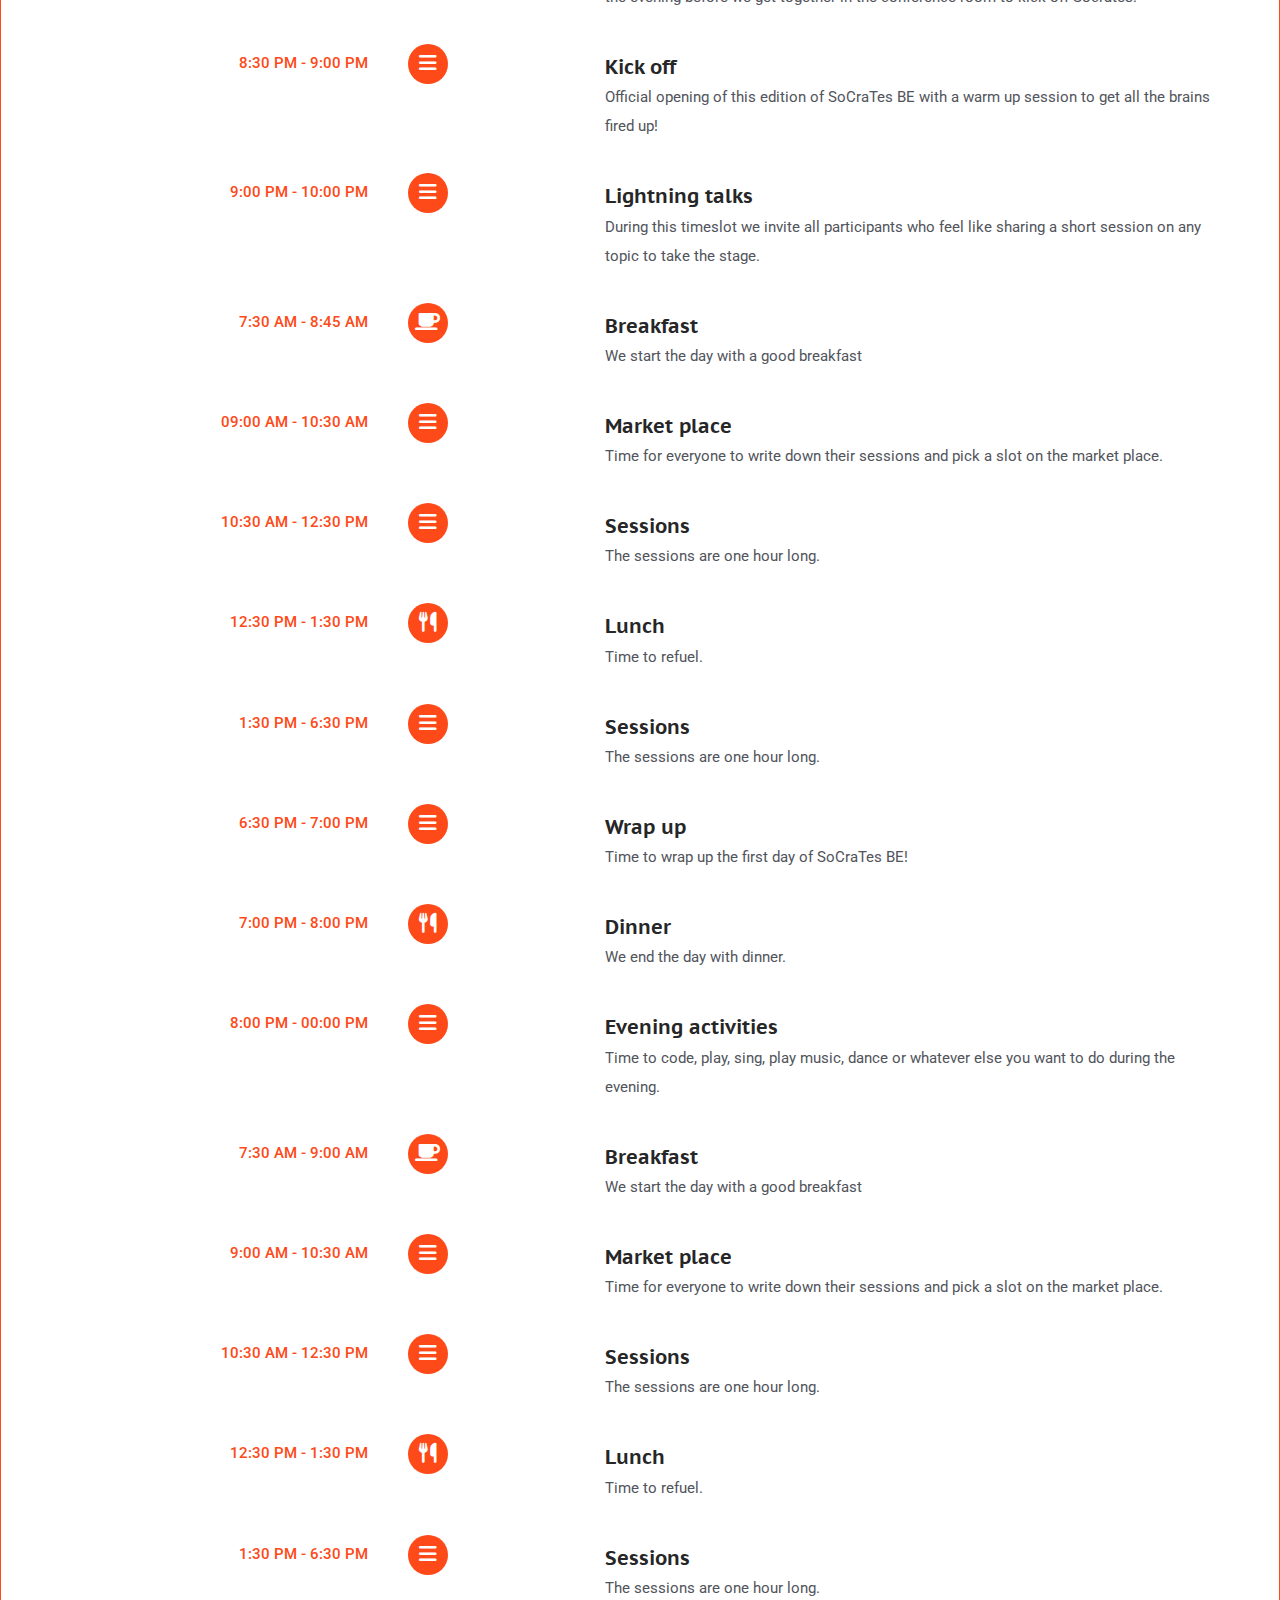
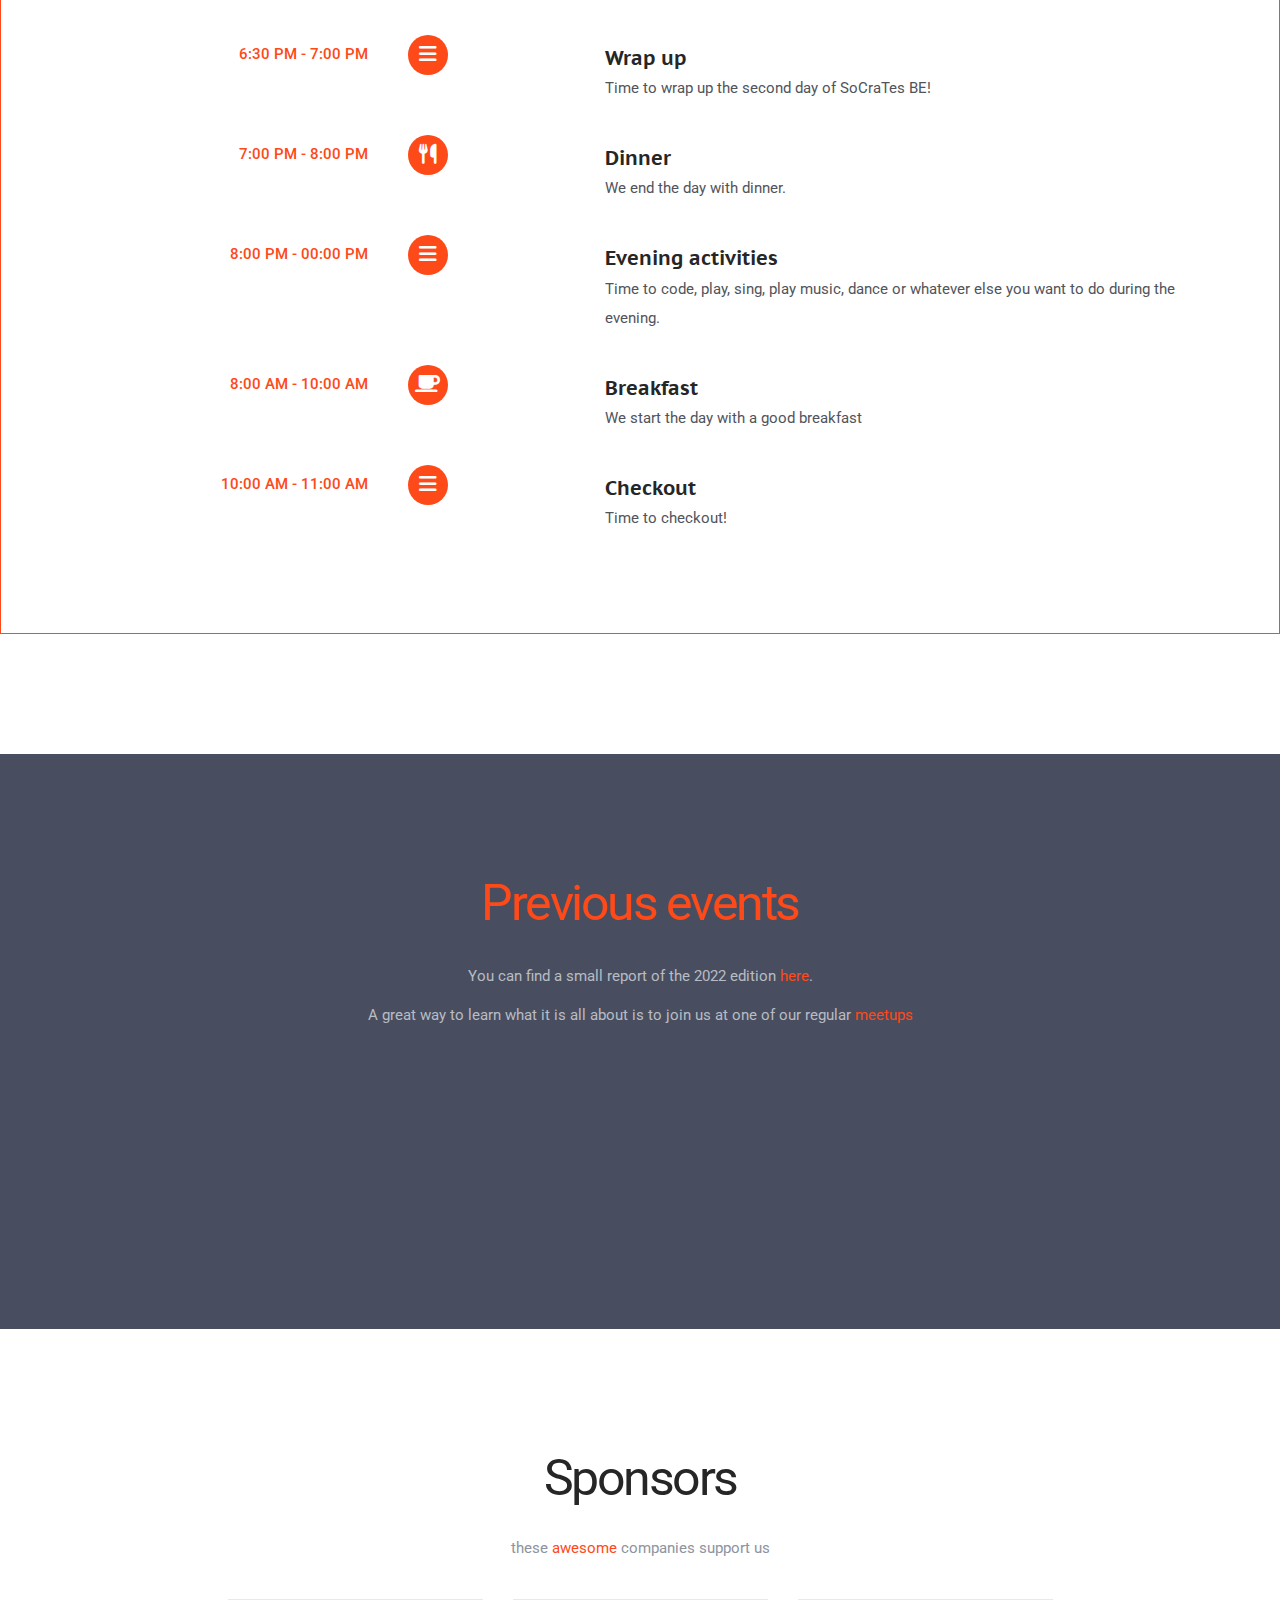
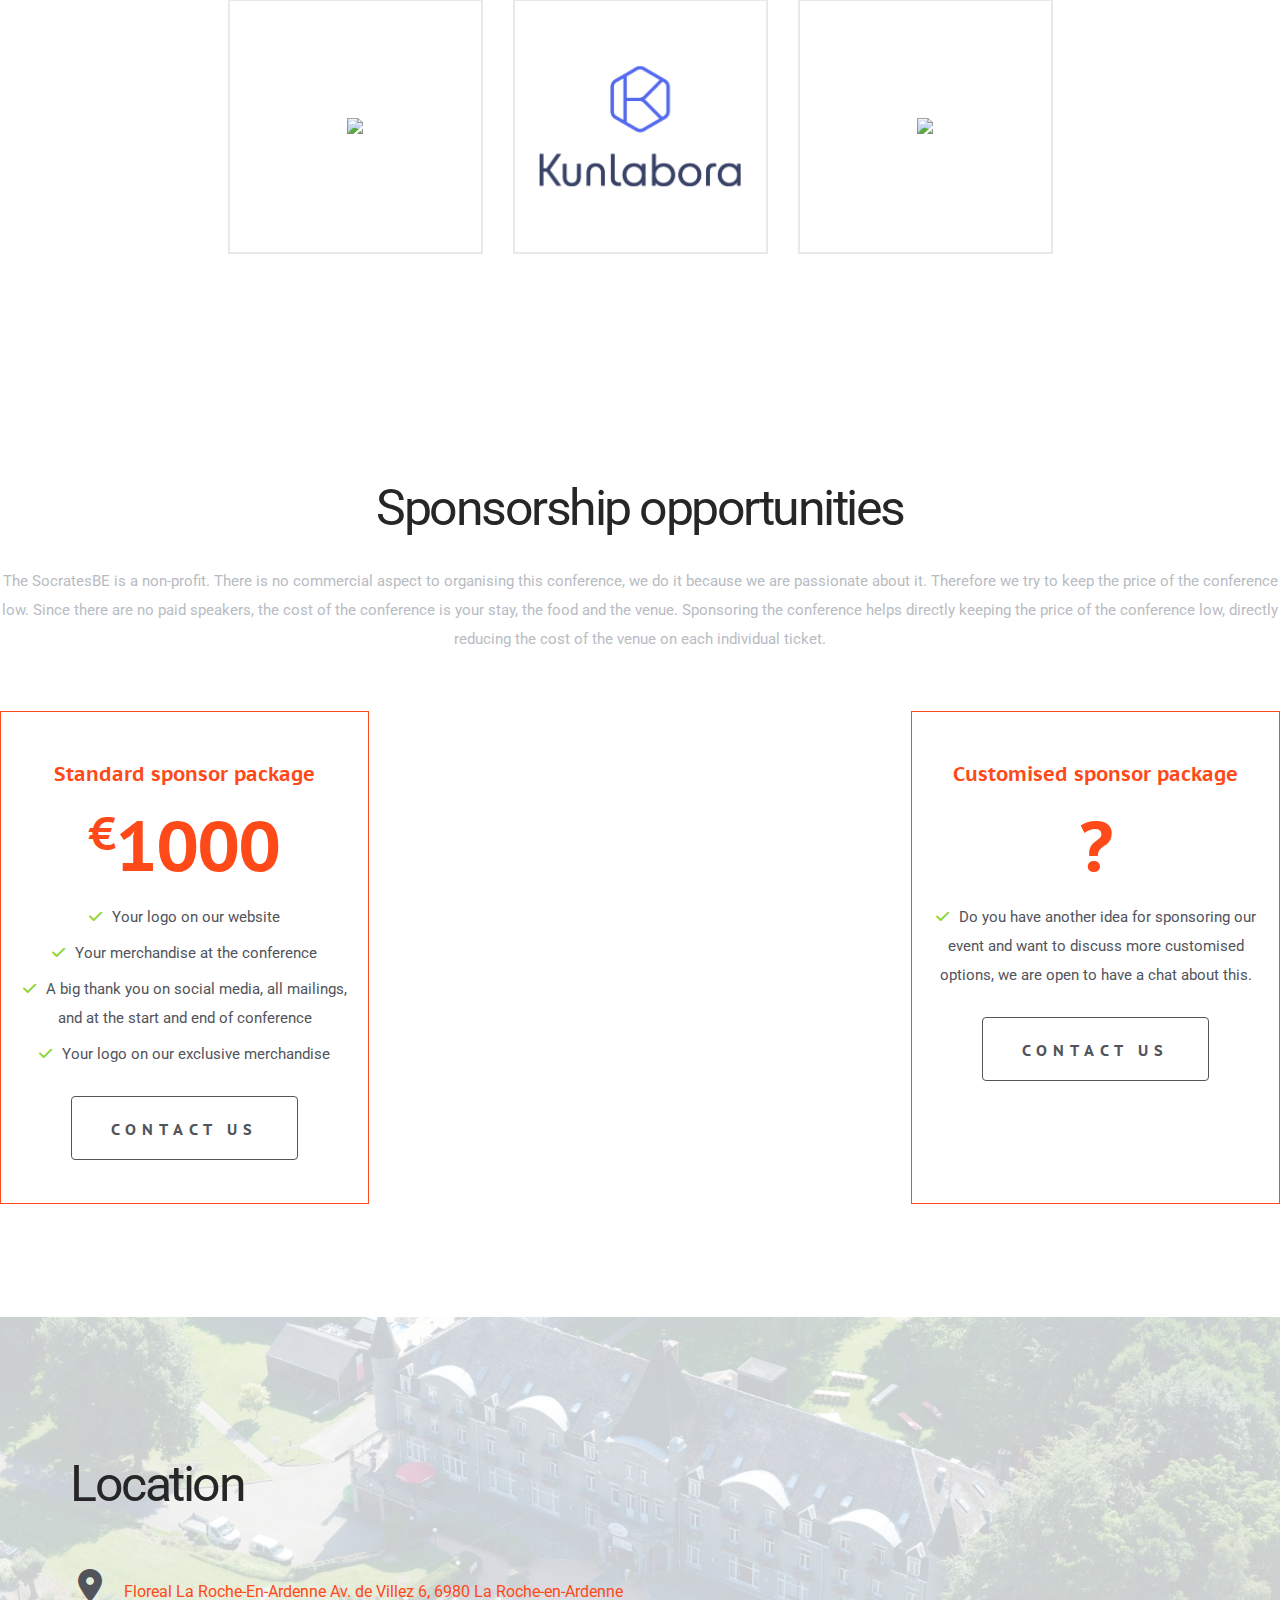
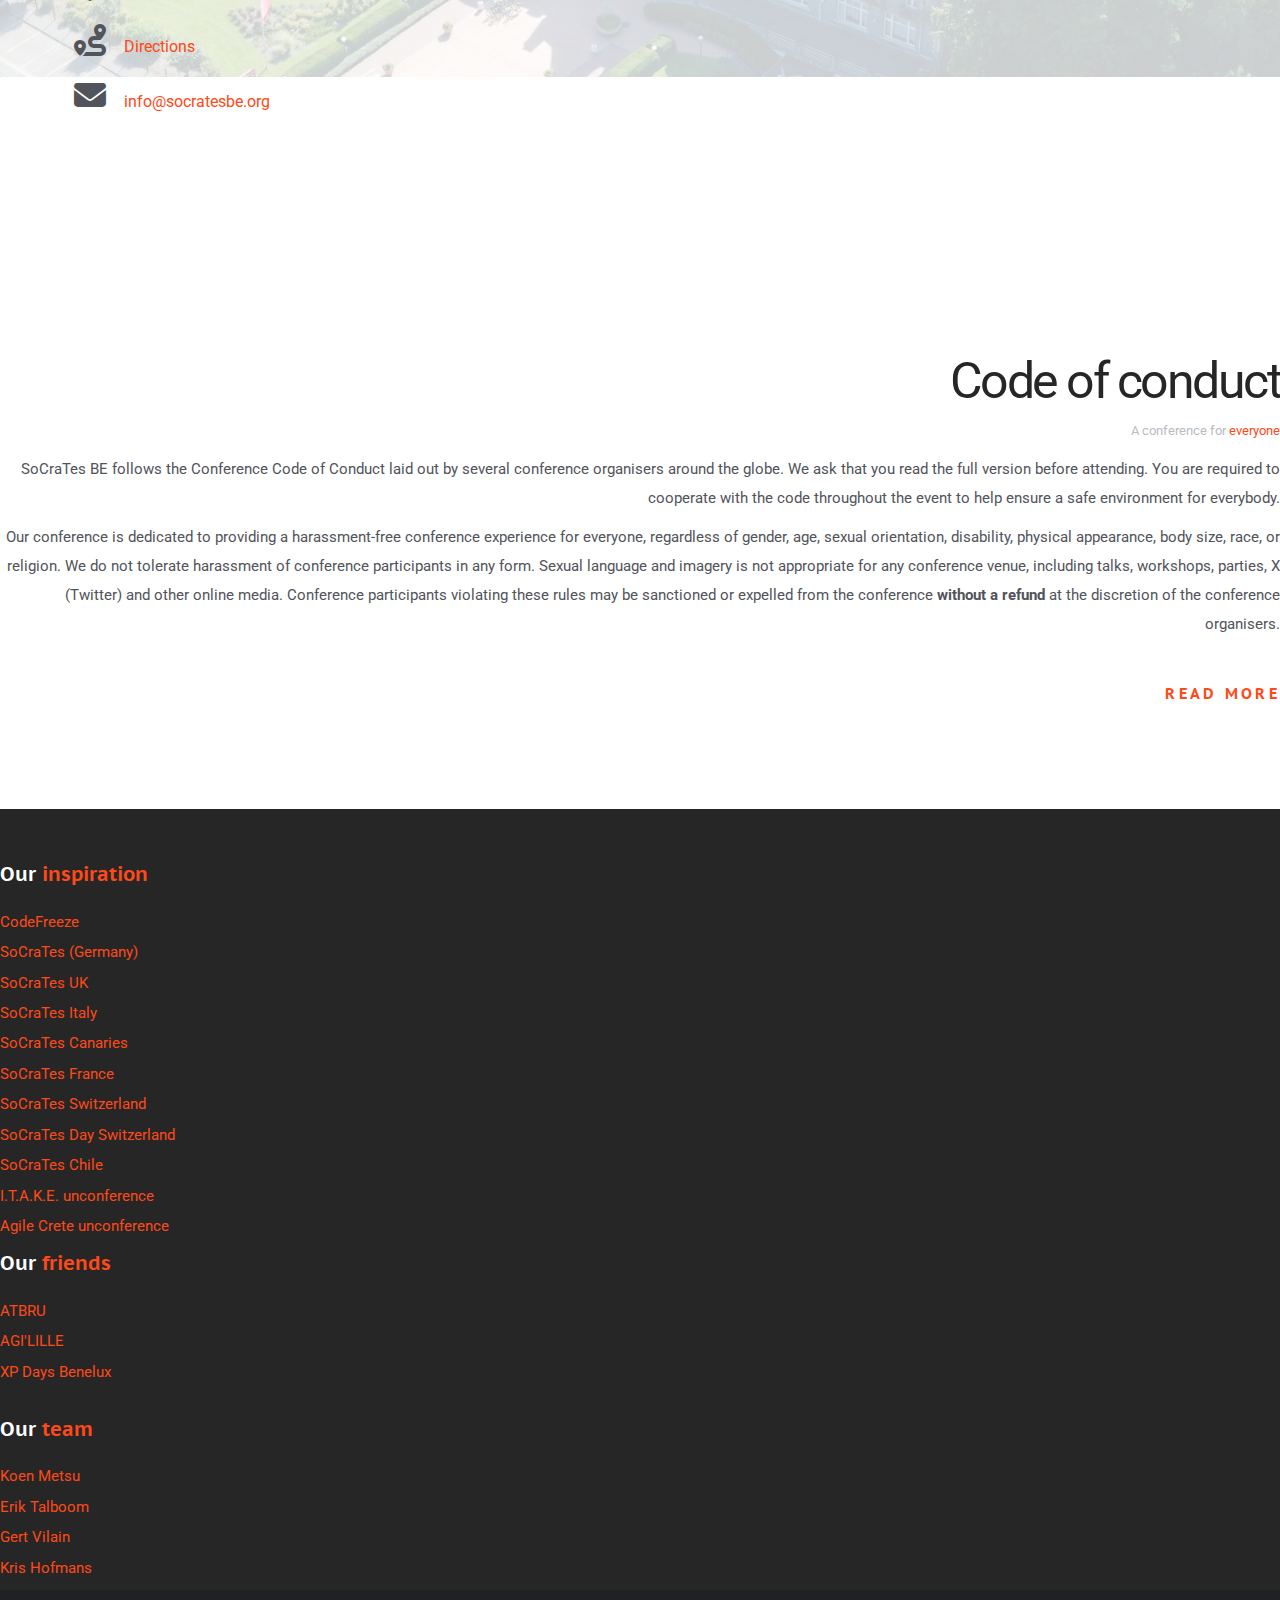
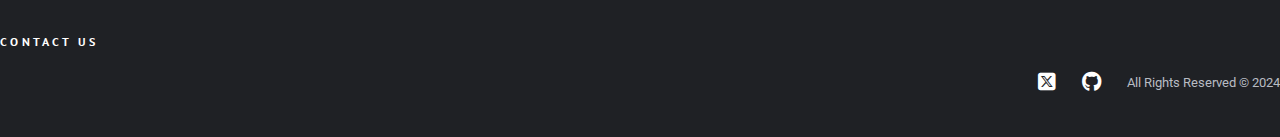
==== commit 1d705c9e: "Make pricing less prominent" ====
--- a/index.html
+++ b/index.html
@@ -48,9 +48,7 @@
         <h4 class="base-font location-in-header"><a href="#venue"><i class="fa-solid fa-location-dot"></i>&nbsp;&nbsp;Floreal La Roche-En-Ardenne</a></h4>
         <h3 class="book-tickets-now"><a href="https://forms.gle/wdtJ7Em5PoNhXhjQ7" target="_blank"><strong
                 class="highlight heading">Book your tickets NOW!</strong></a></h3>
-        <h2 class="thin base-font">Single room ticket 550€</h2>
-        <h2 class="thin base-font">Shared room ticket 500€</h2>
-        <h2 class="thin base-font">A ticket includes the hotel stay, breakfast, lunch, diners and drinks.</h2>
+        <div class="col-sm-7">Single room ticket 550€, Shared room ticket 500€ (tickets are all in, conference, stay, food and drinks)</div>
         <h3 class="thin base-font">For software crafters</h3>
         <h3 class="thin base-font">By software crafters</h3>
     </div>
